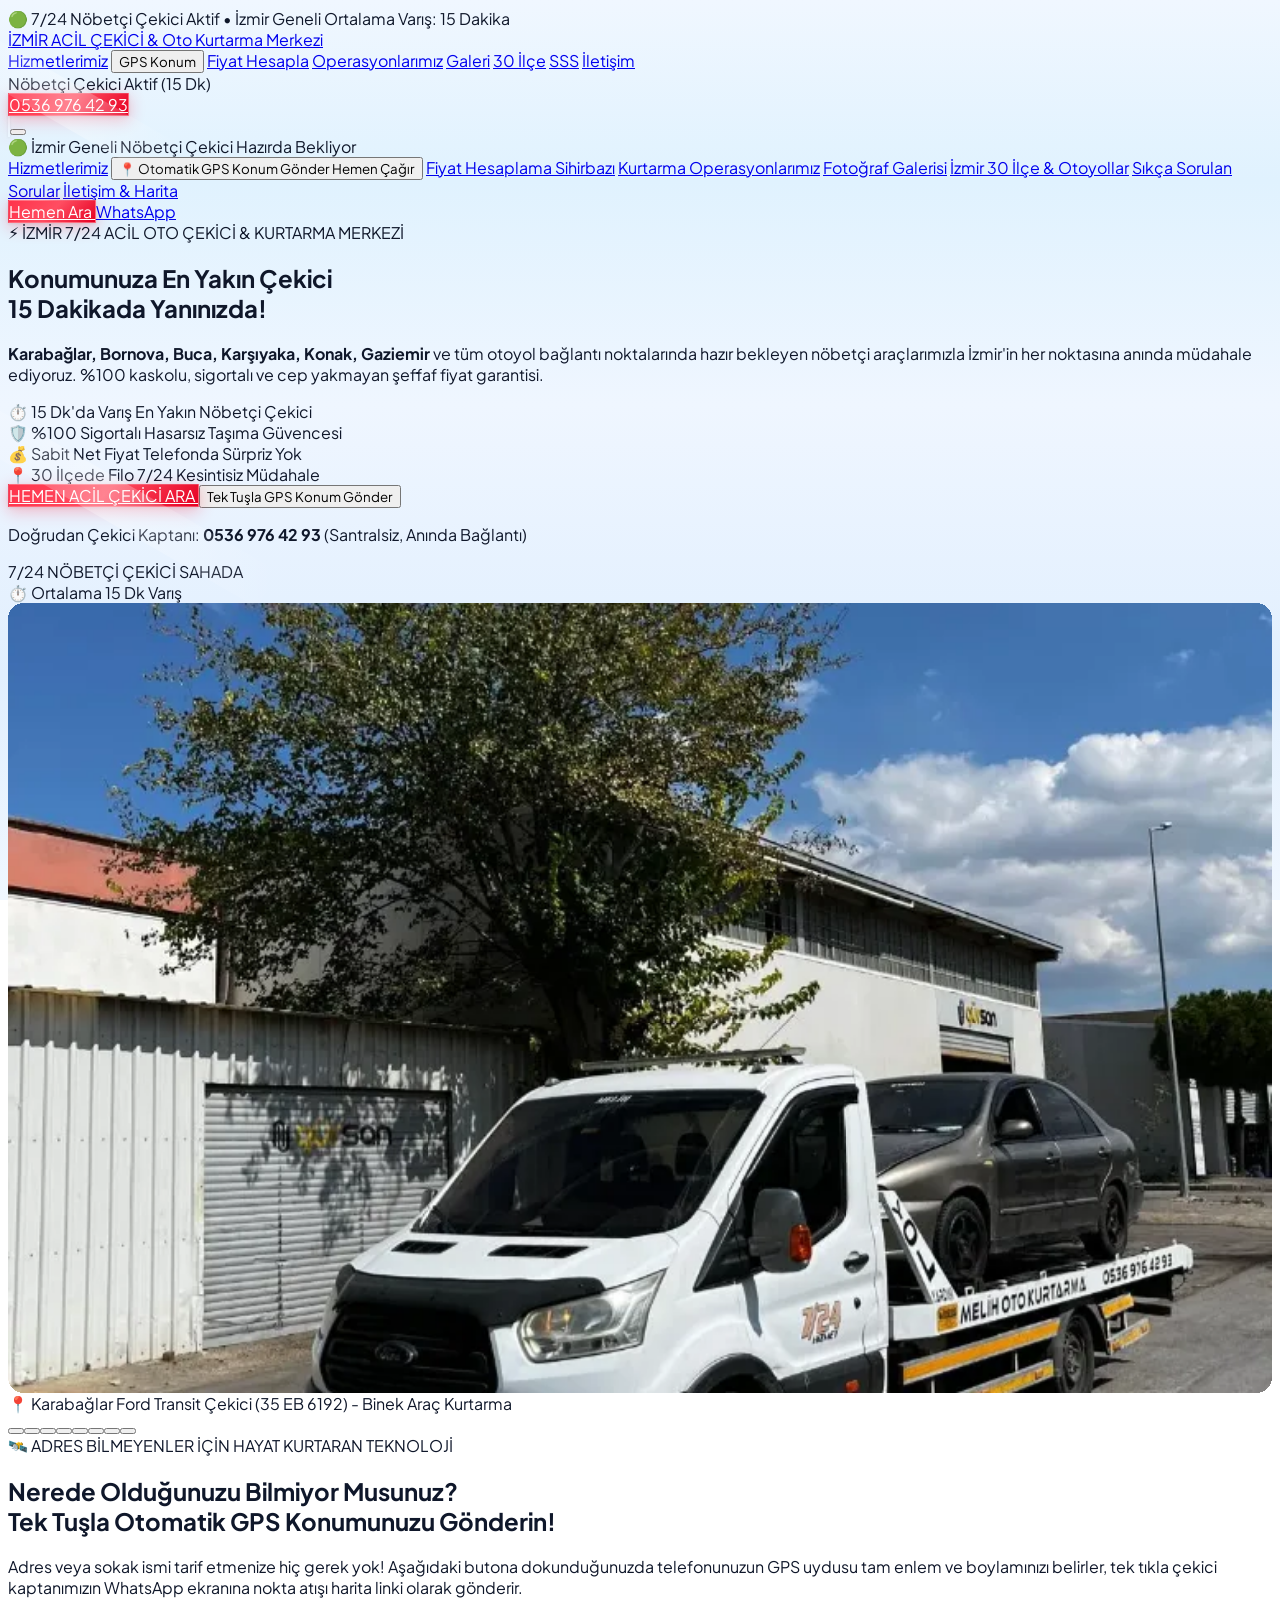
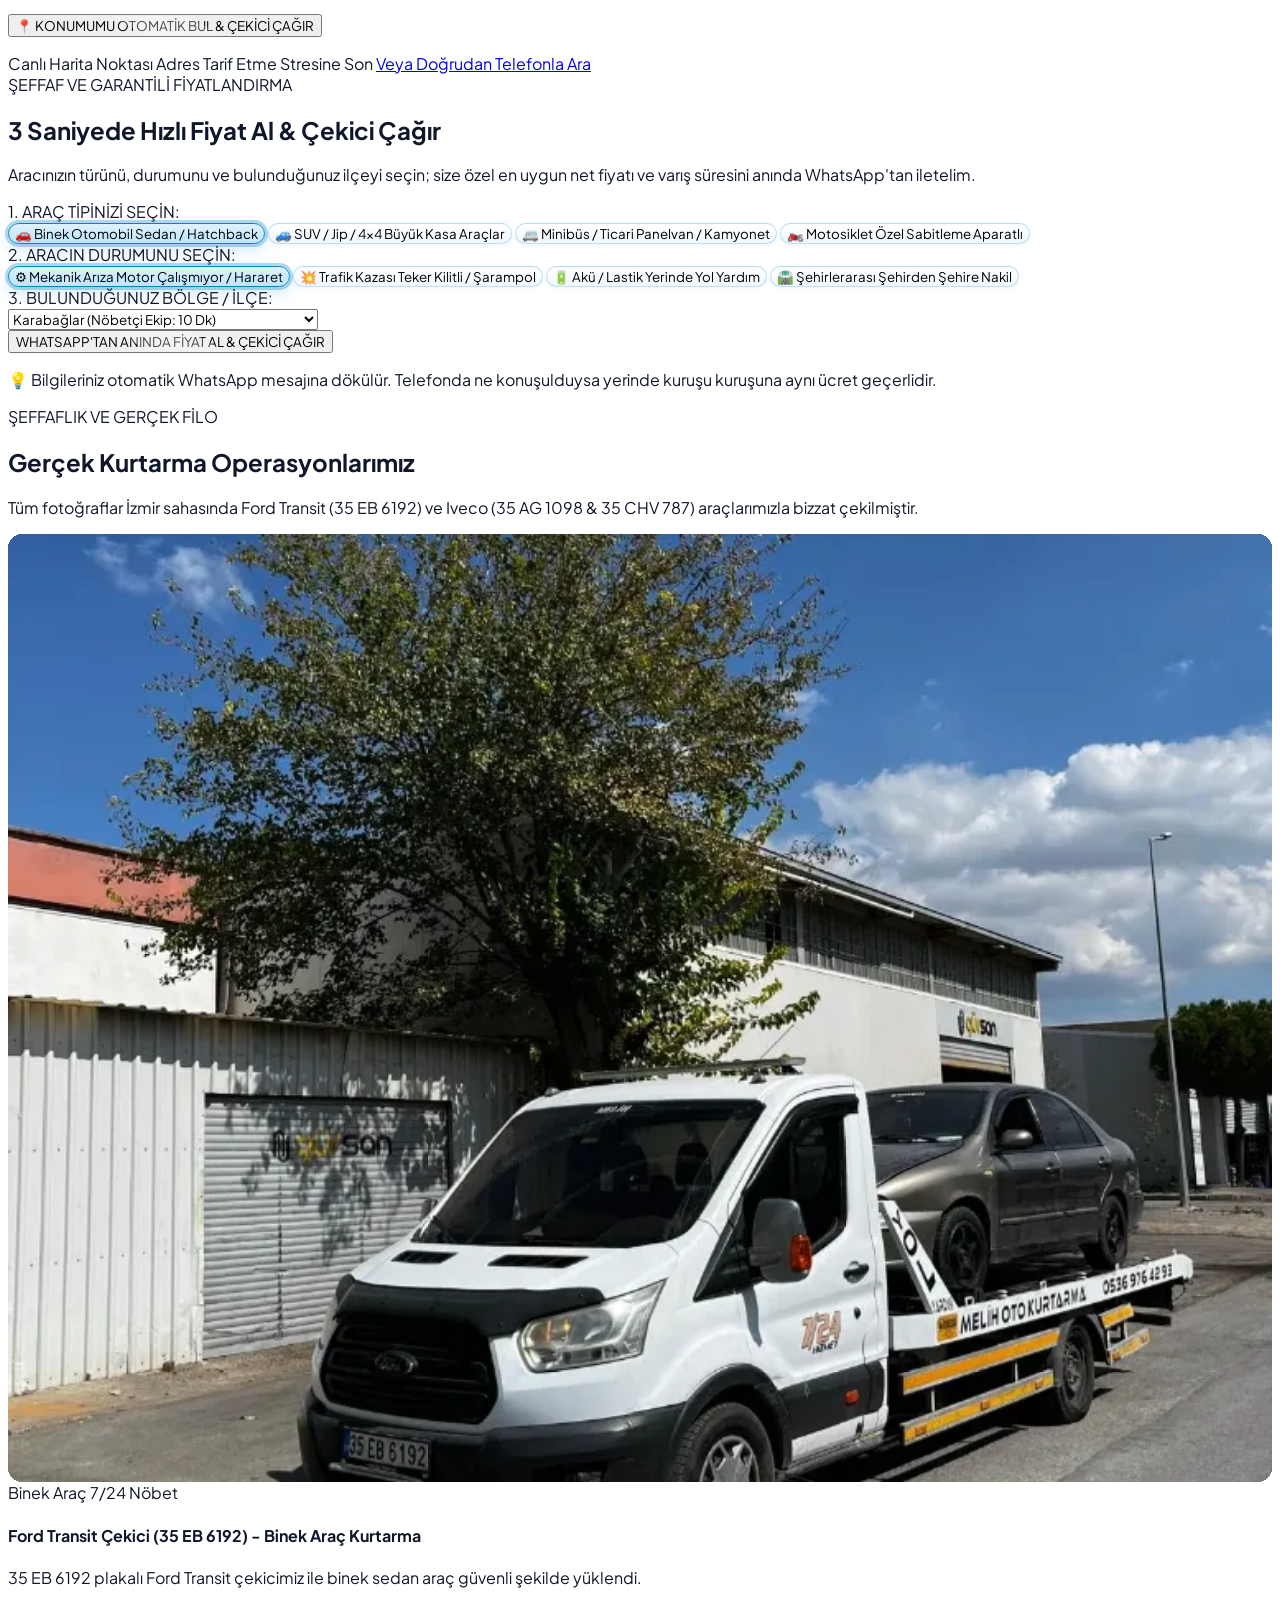
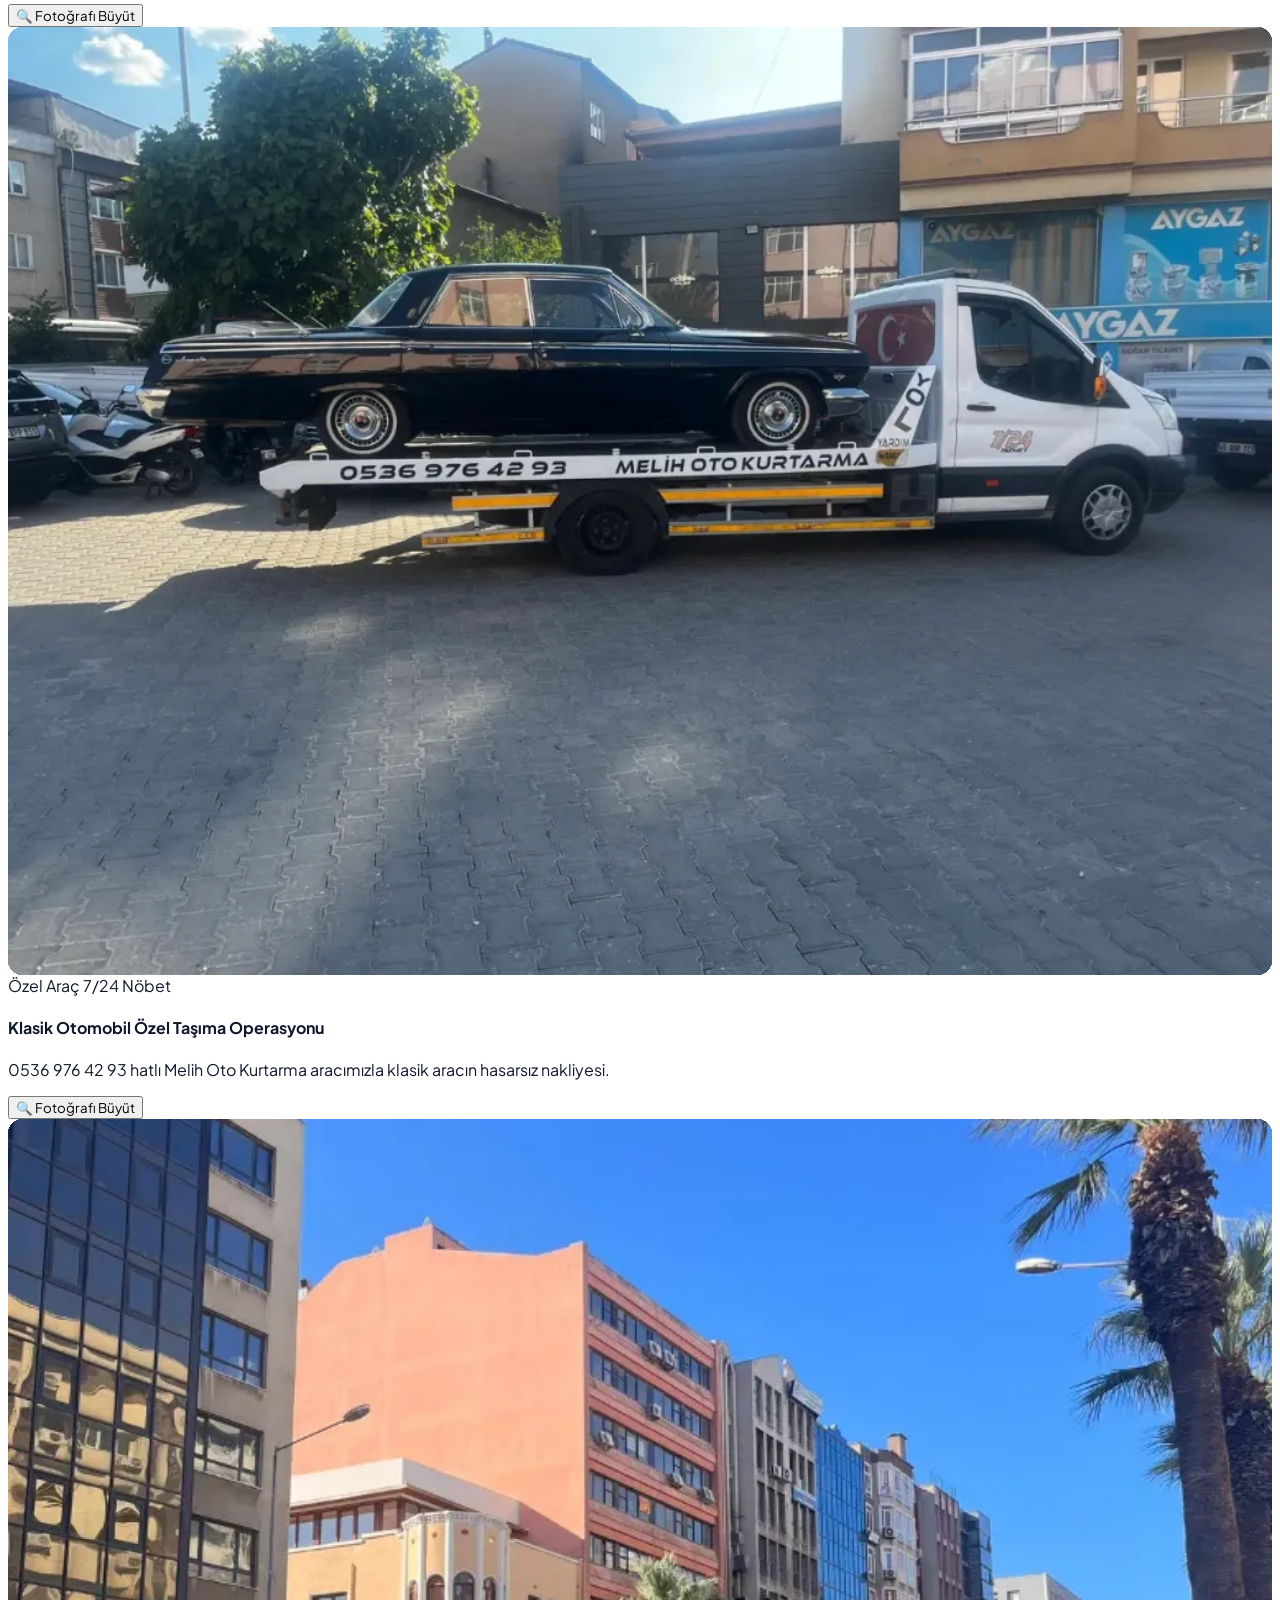
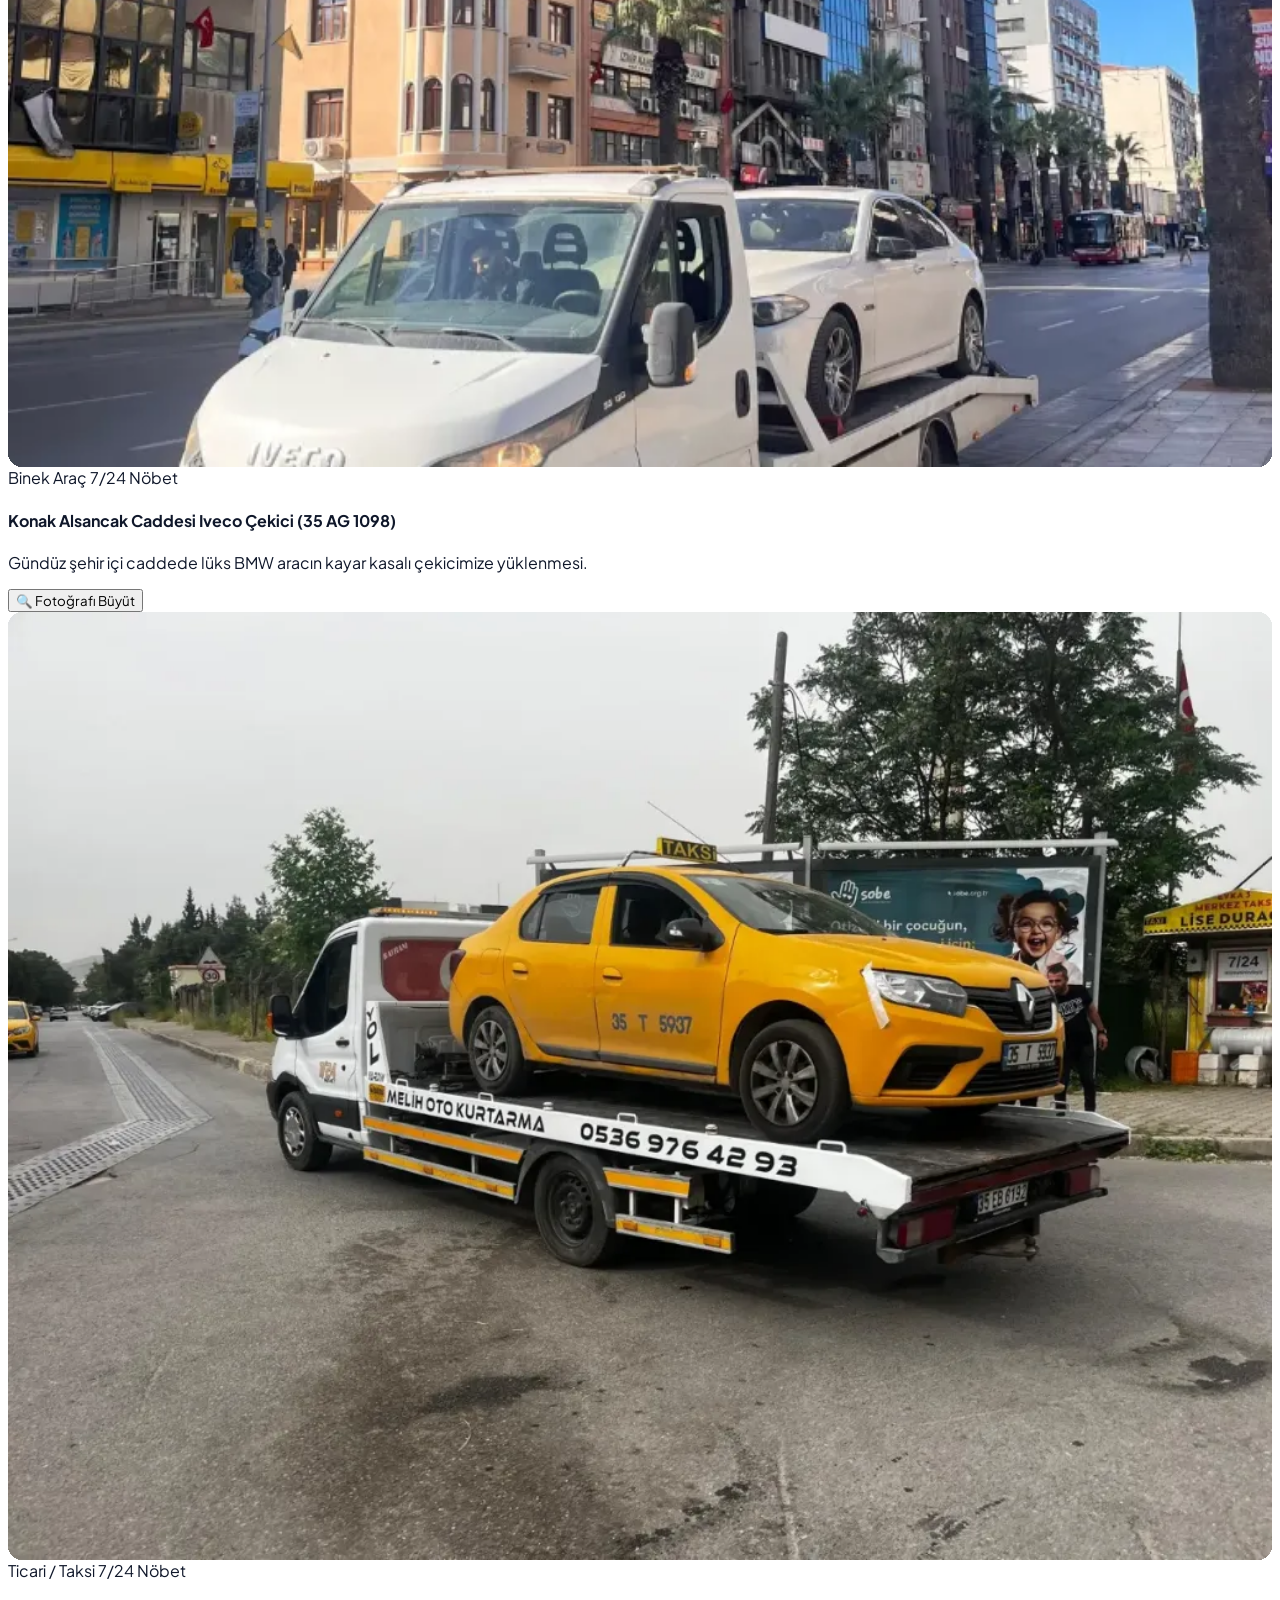
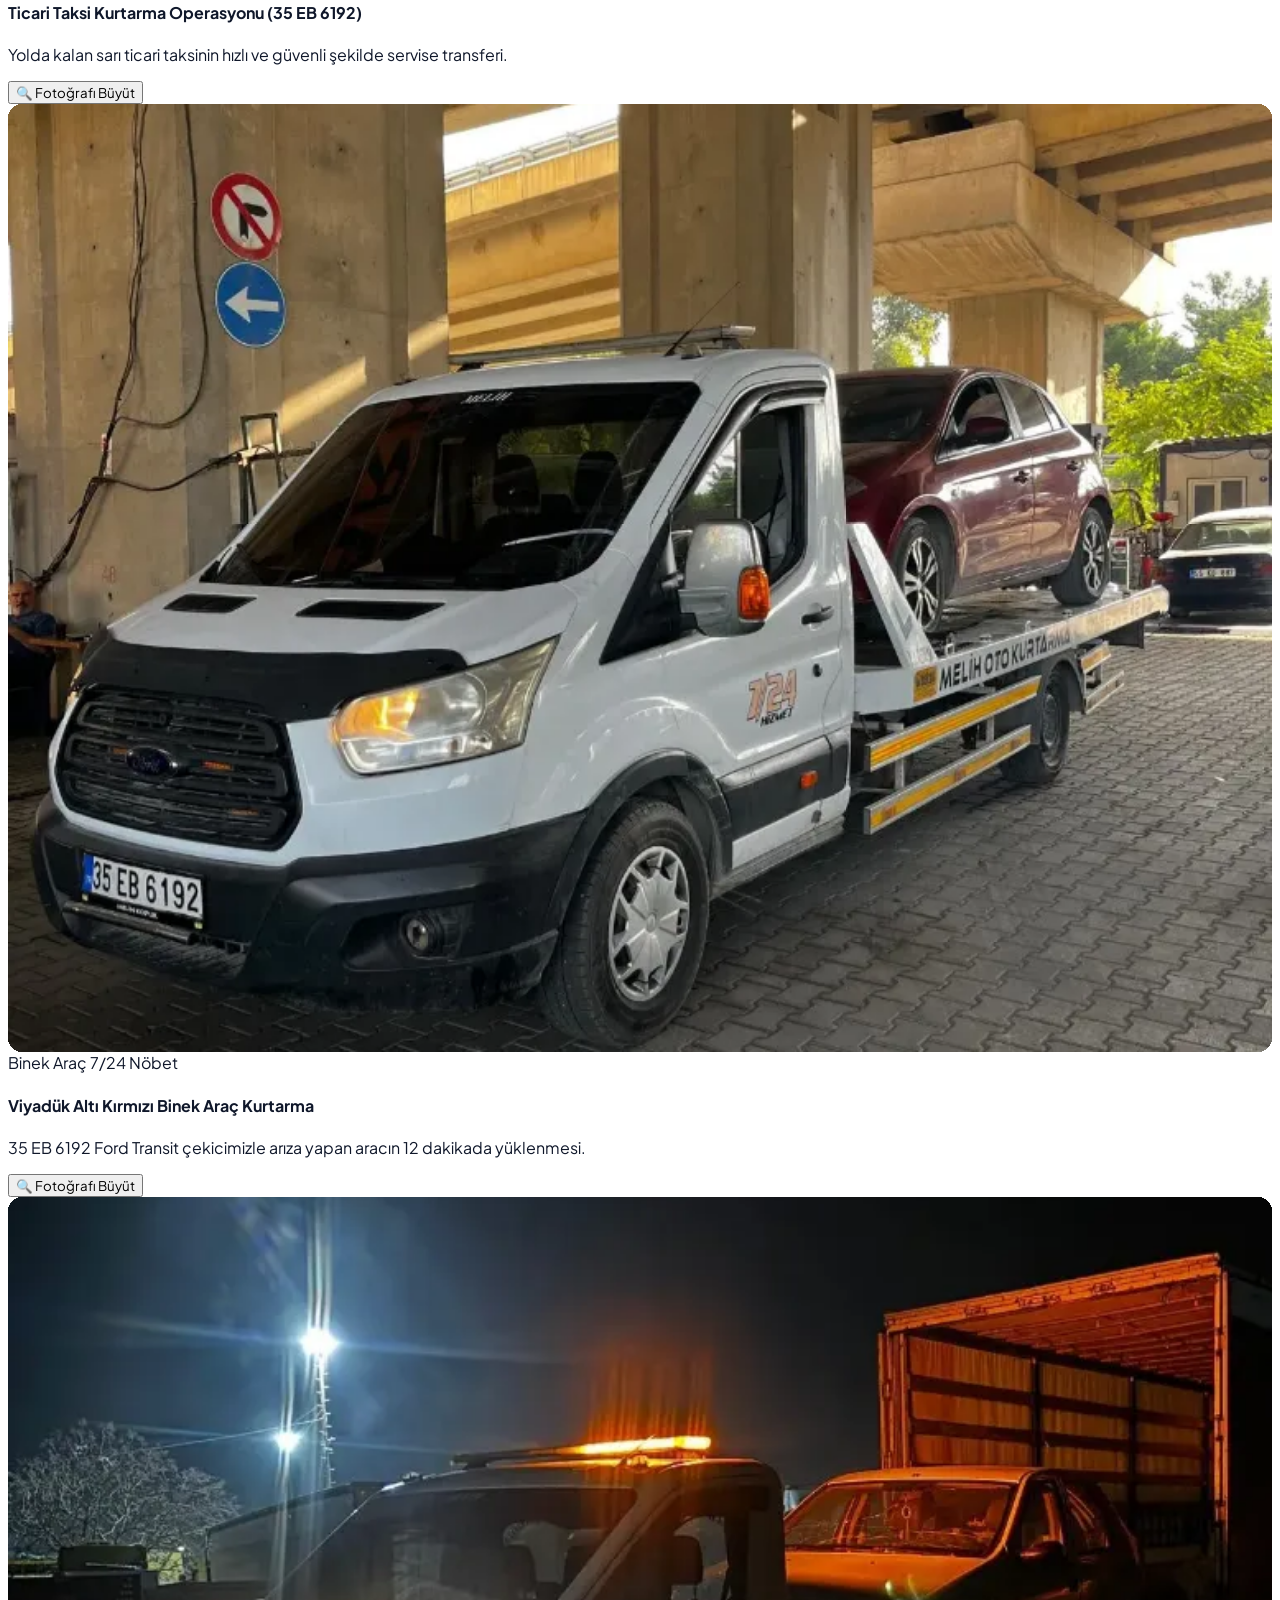
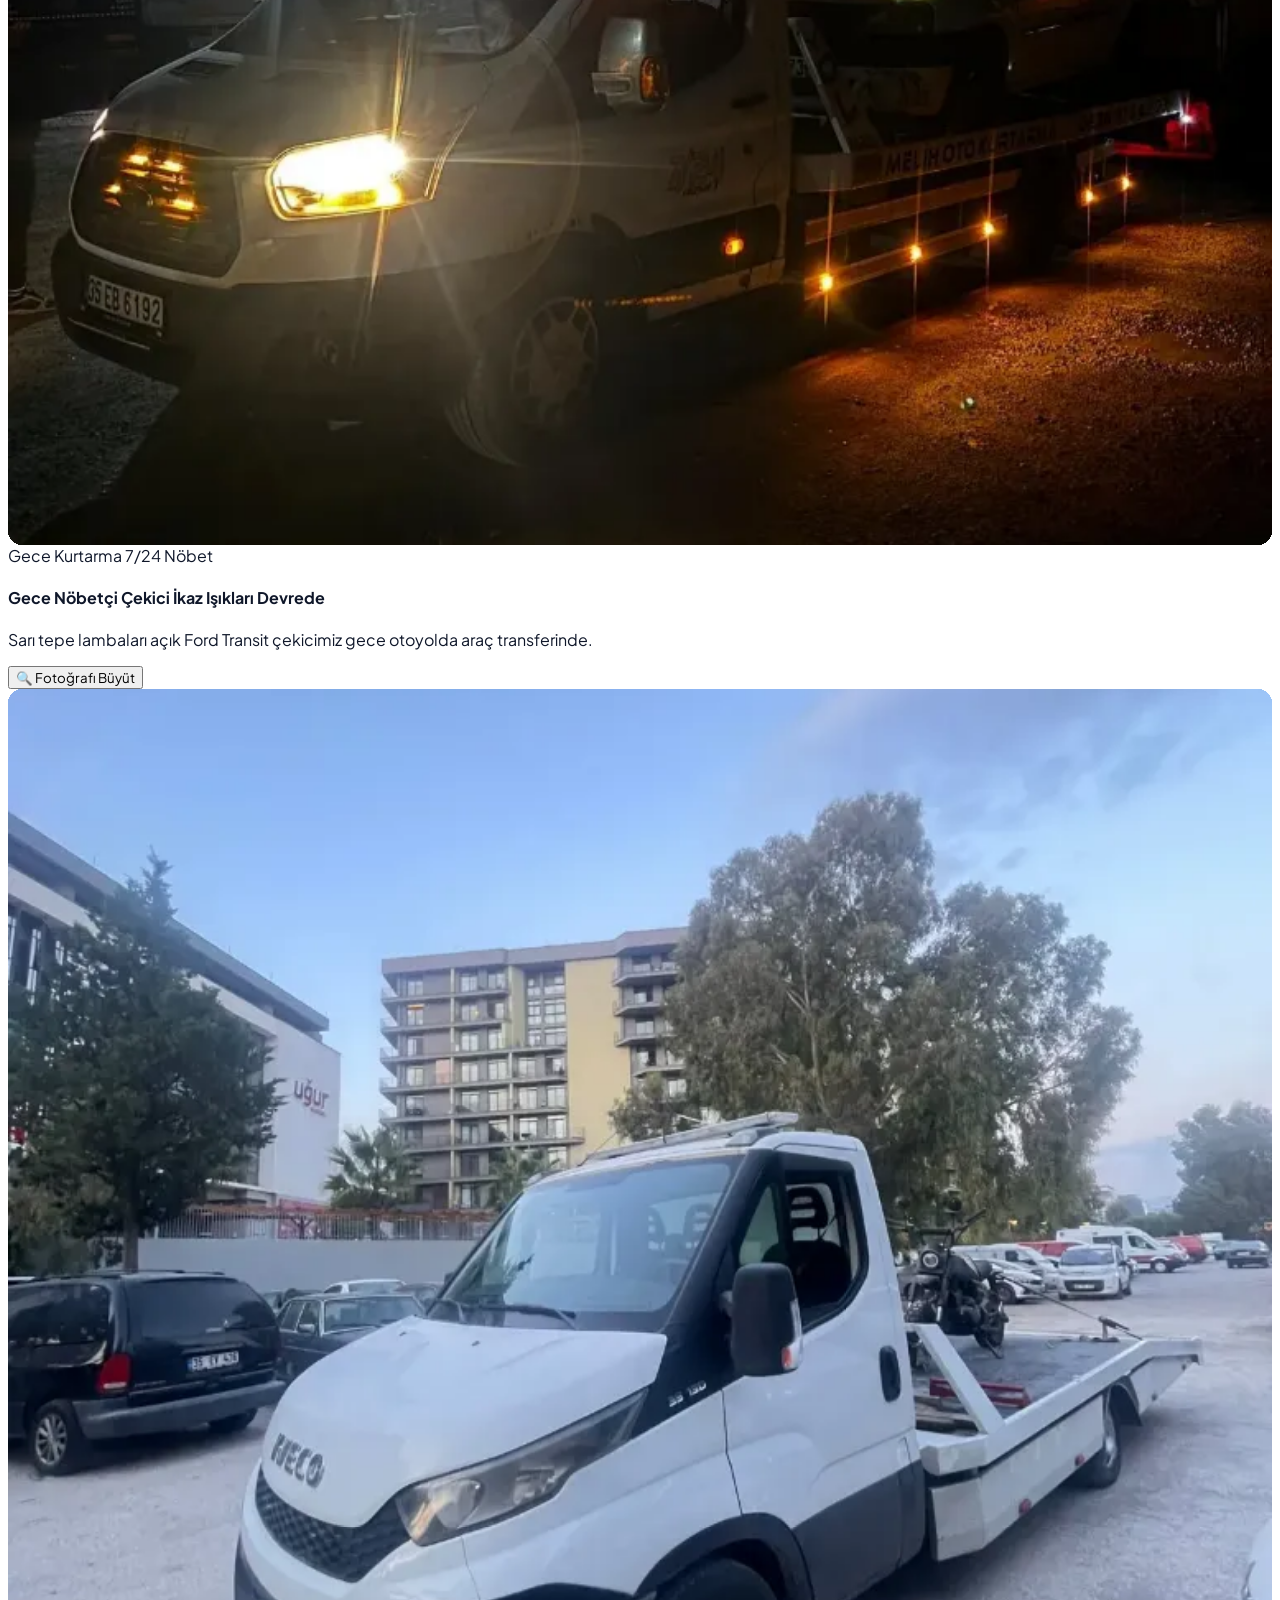
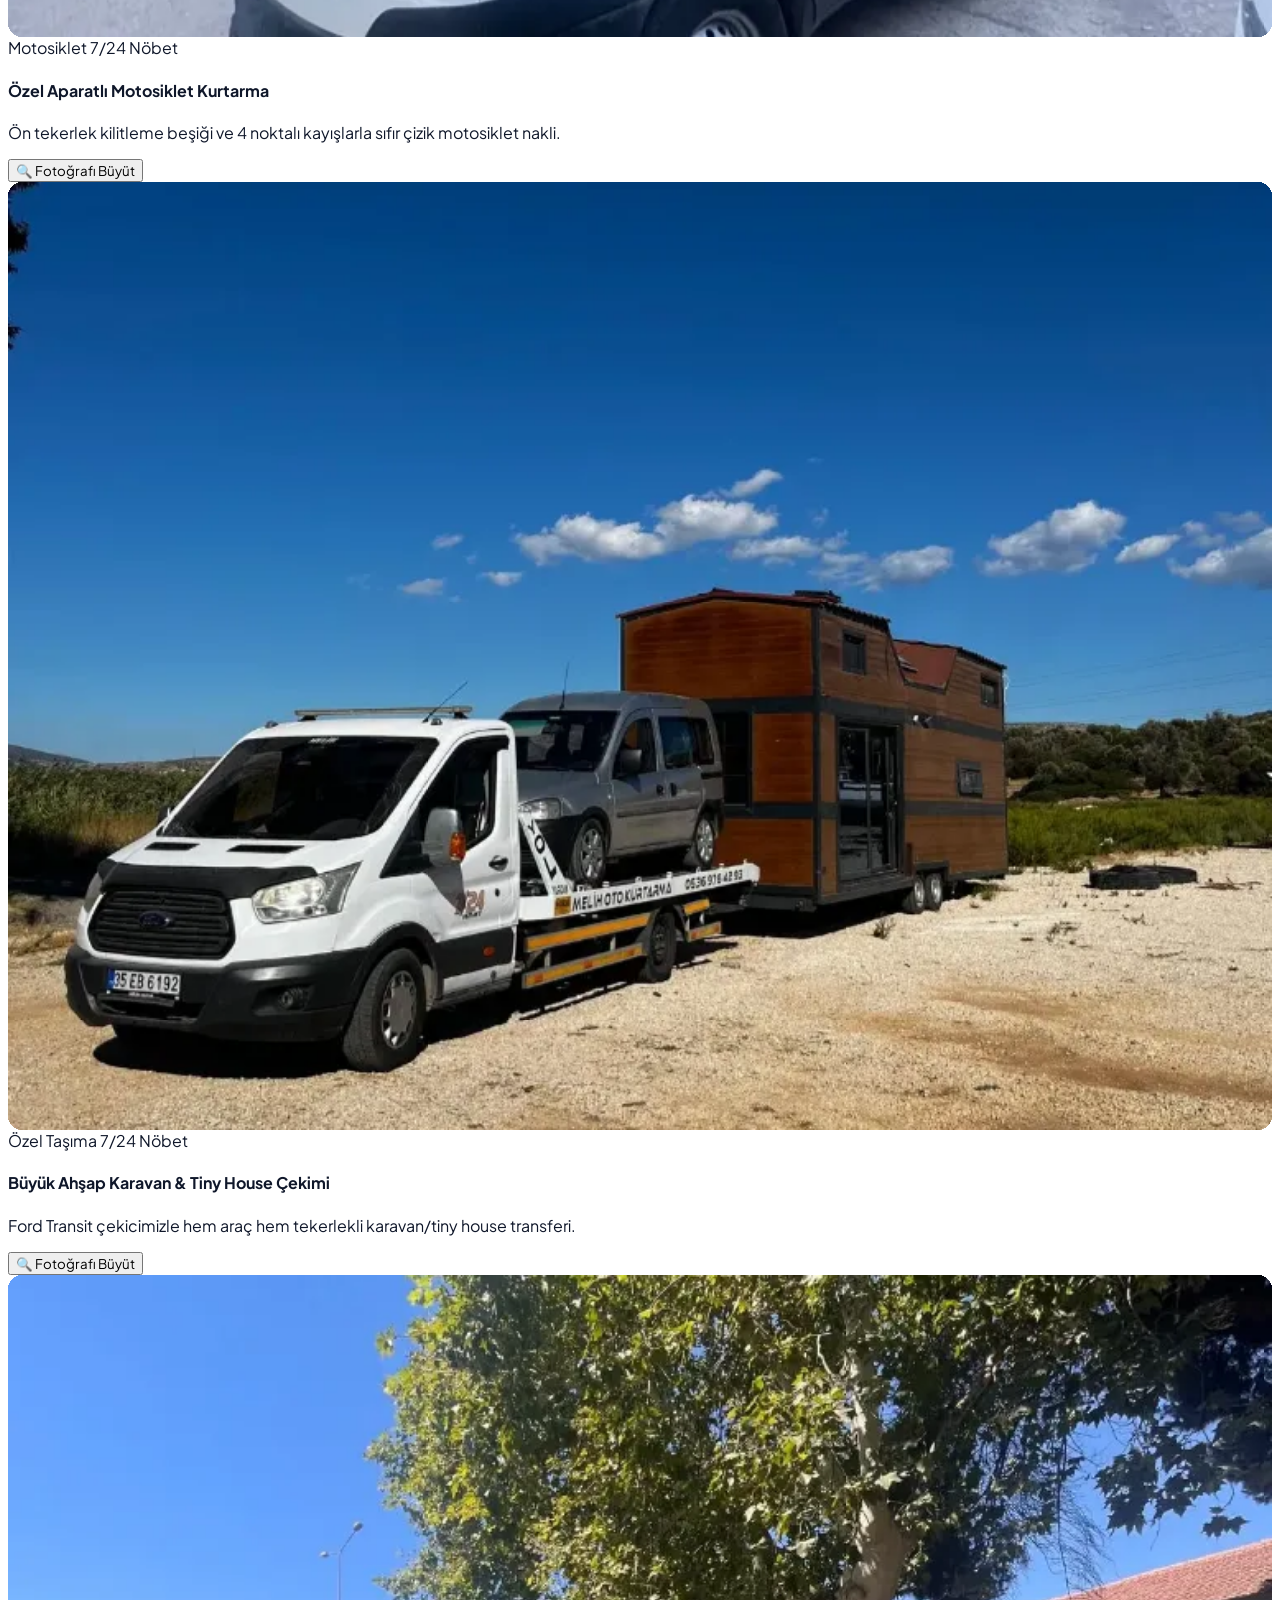
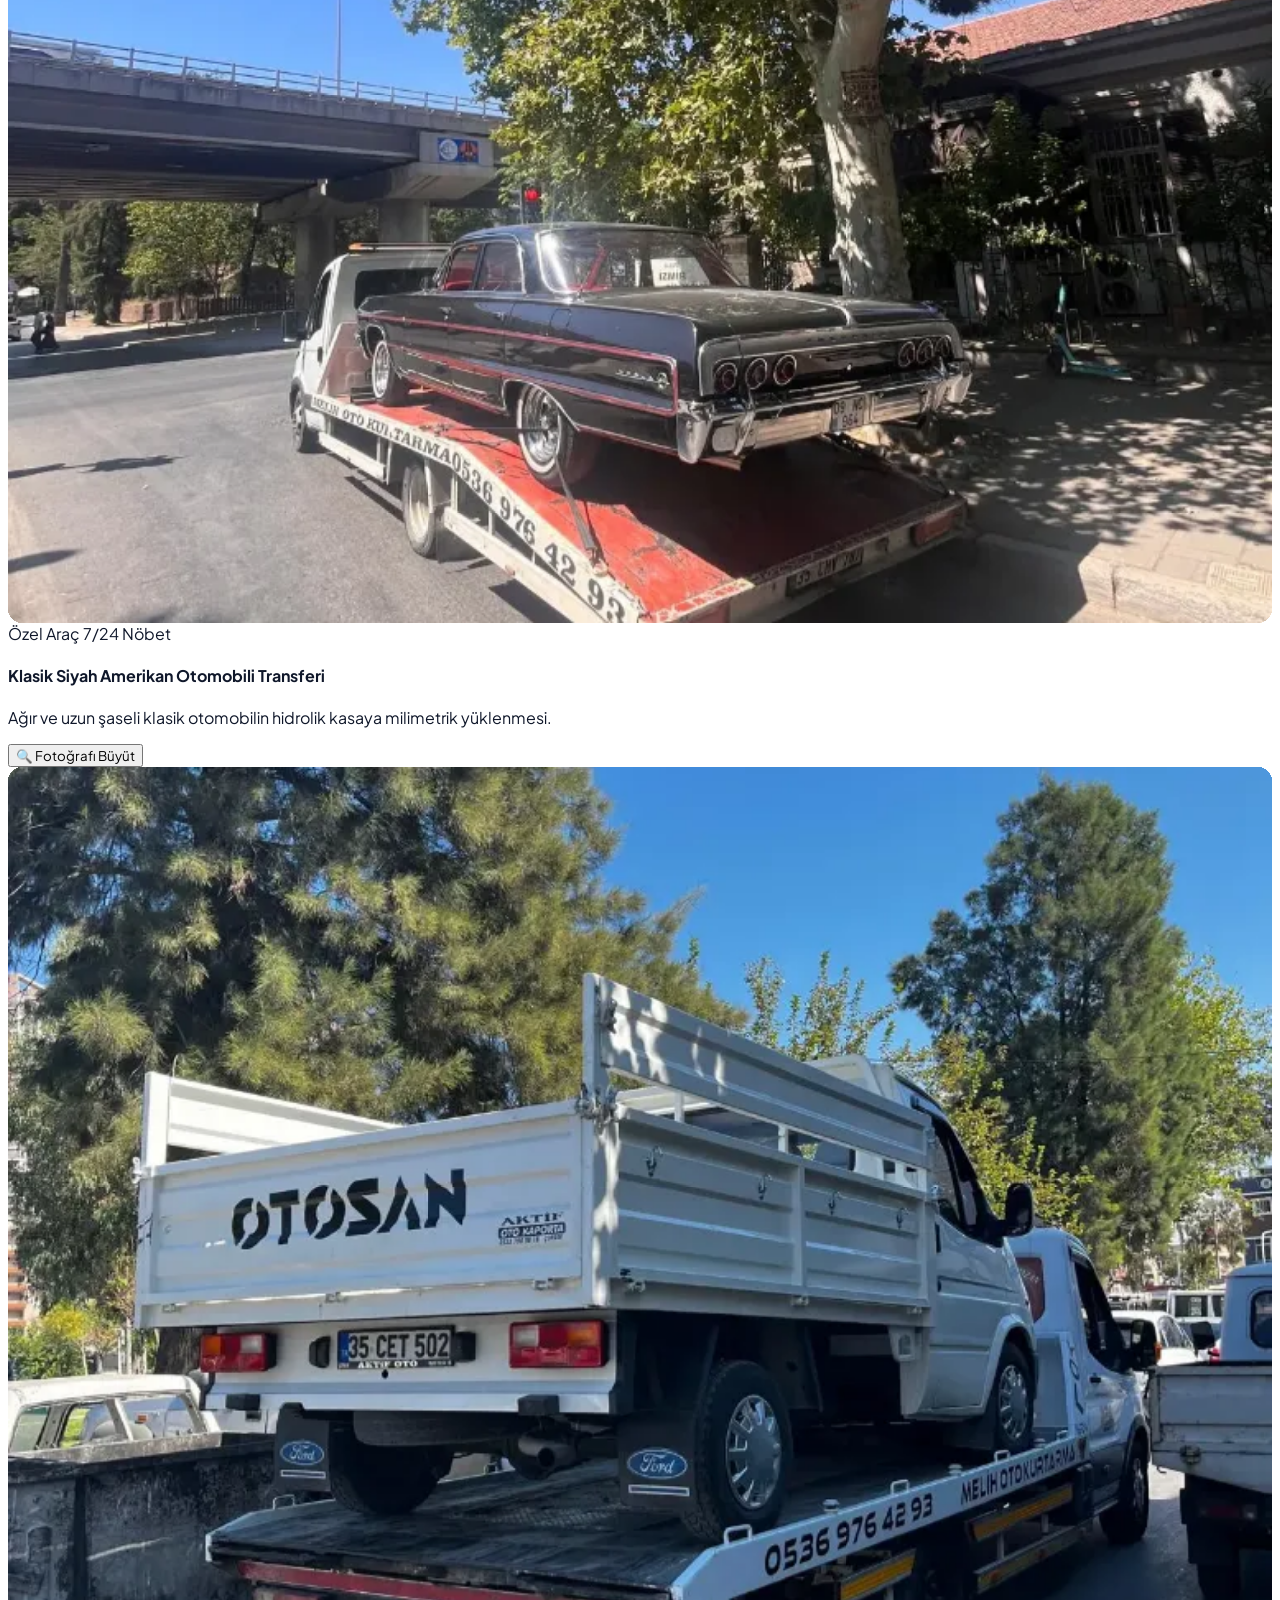
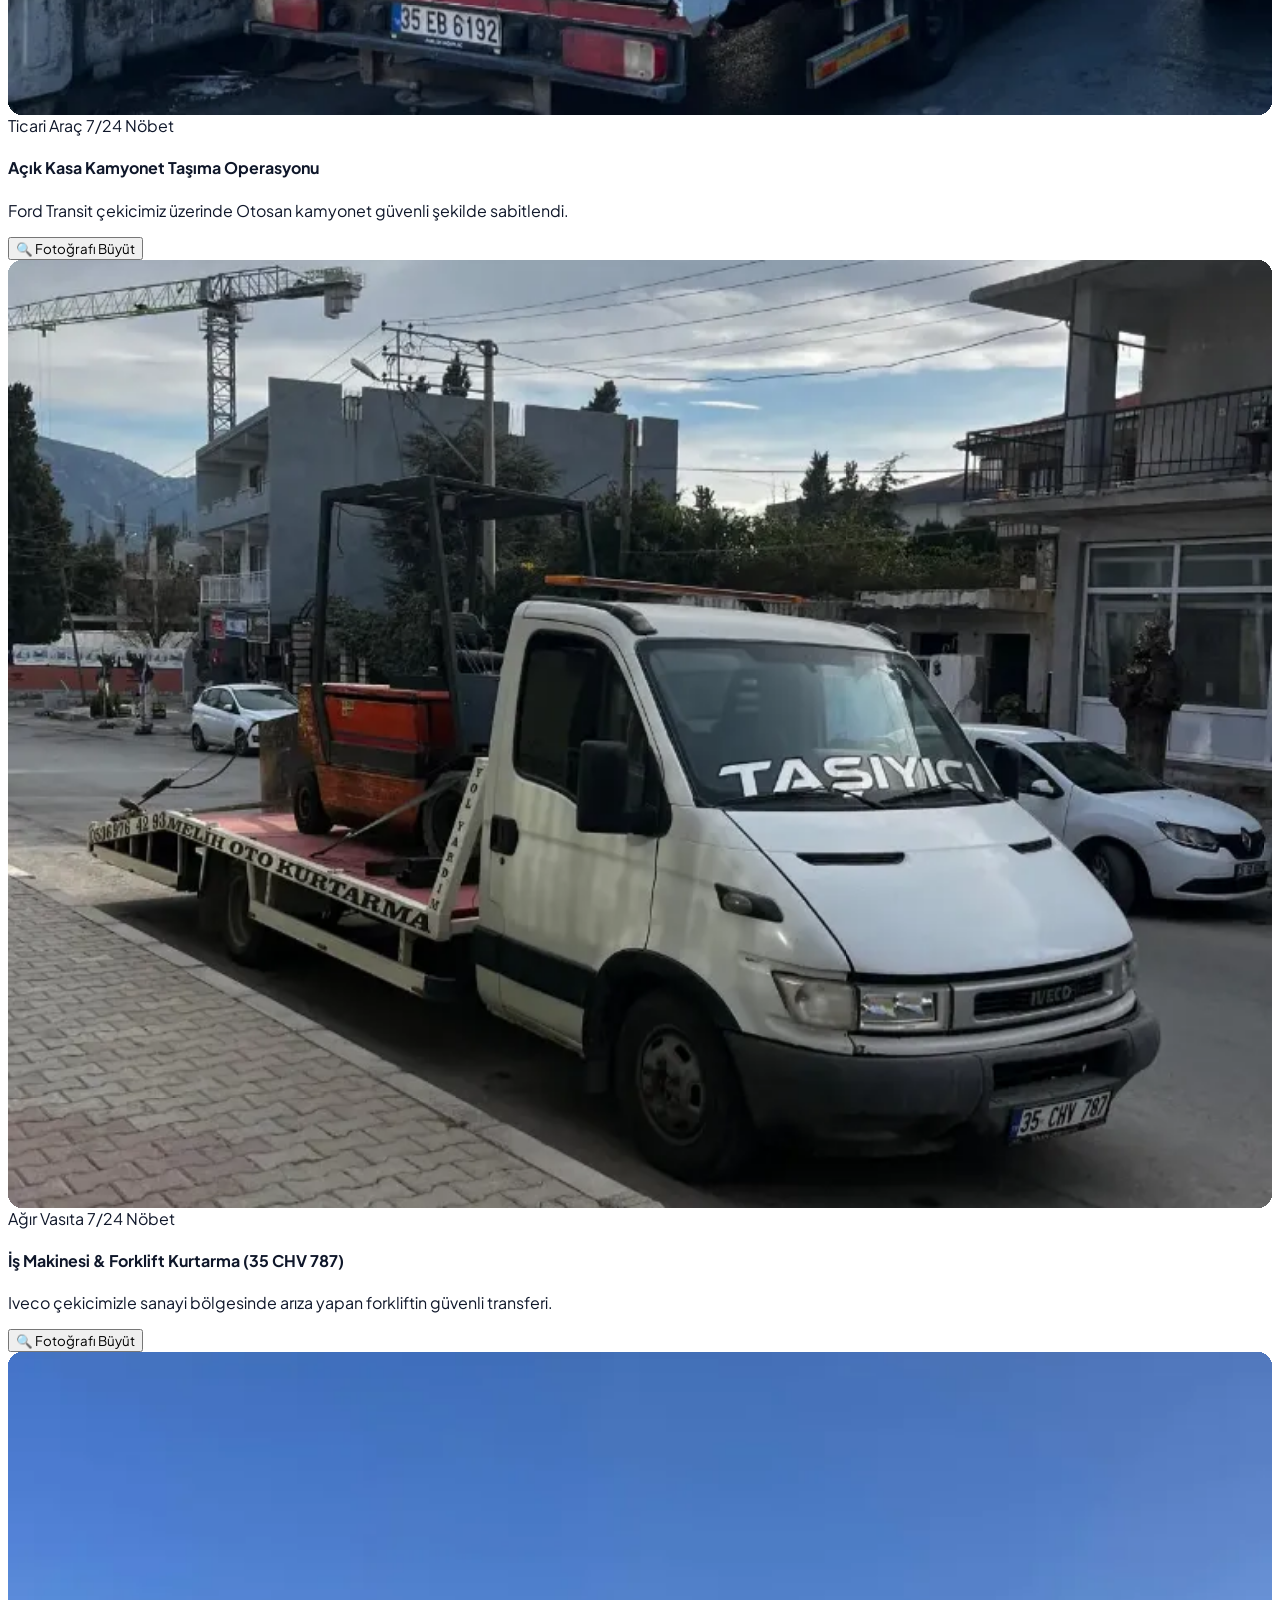
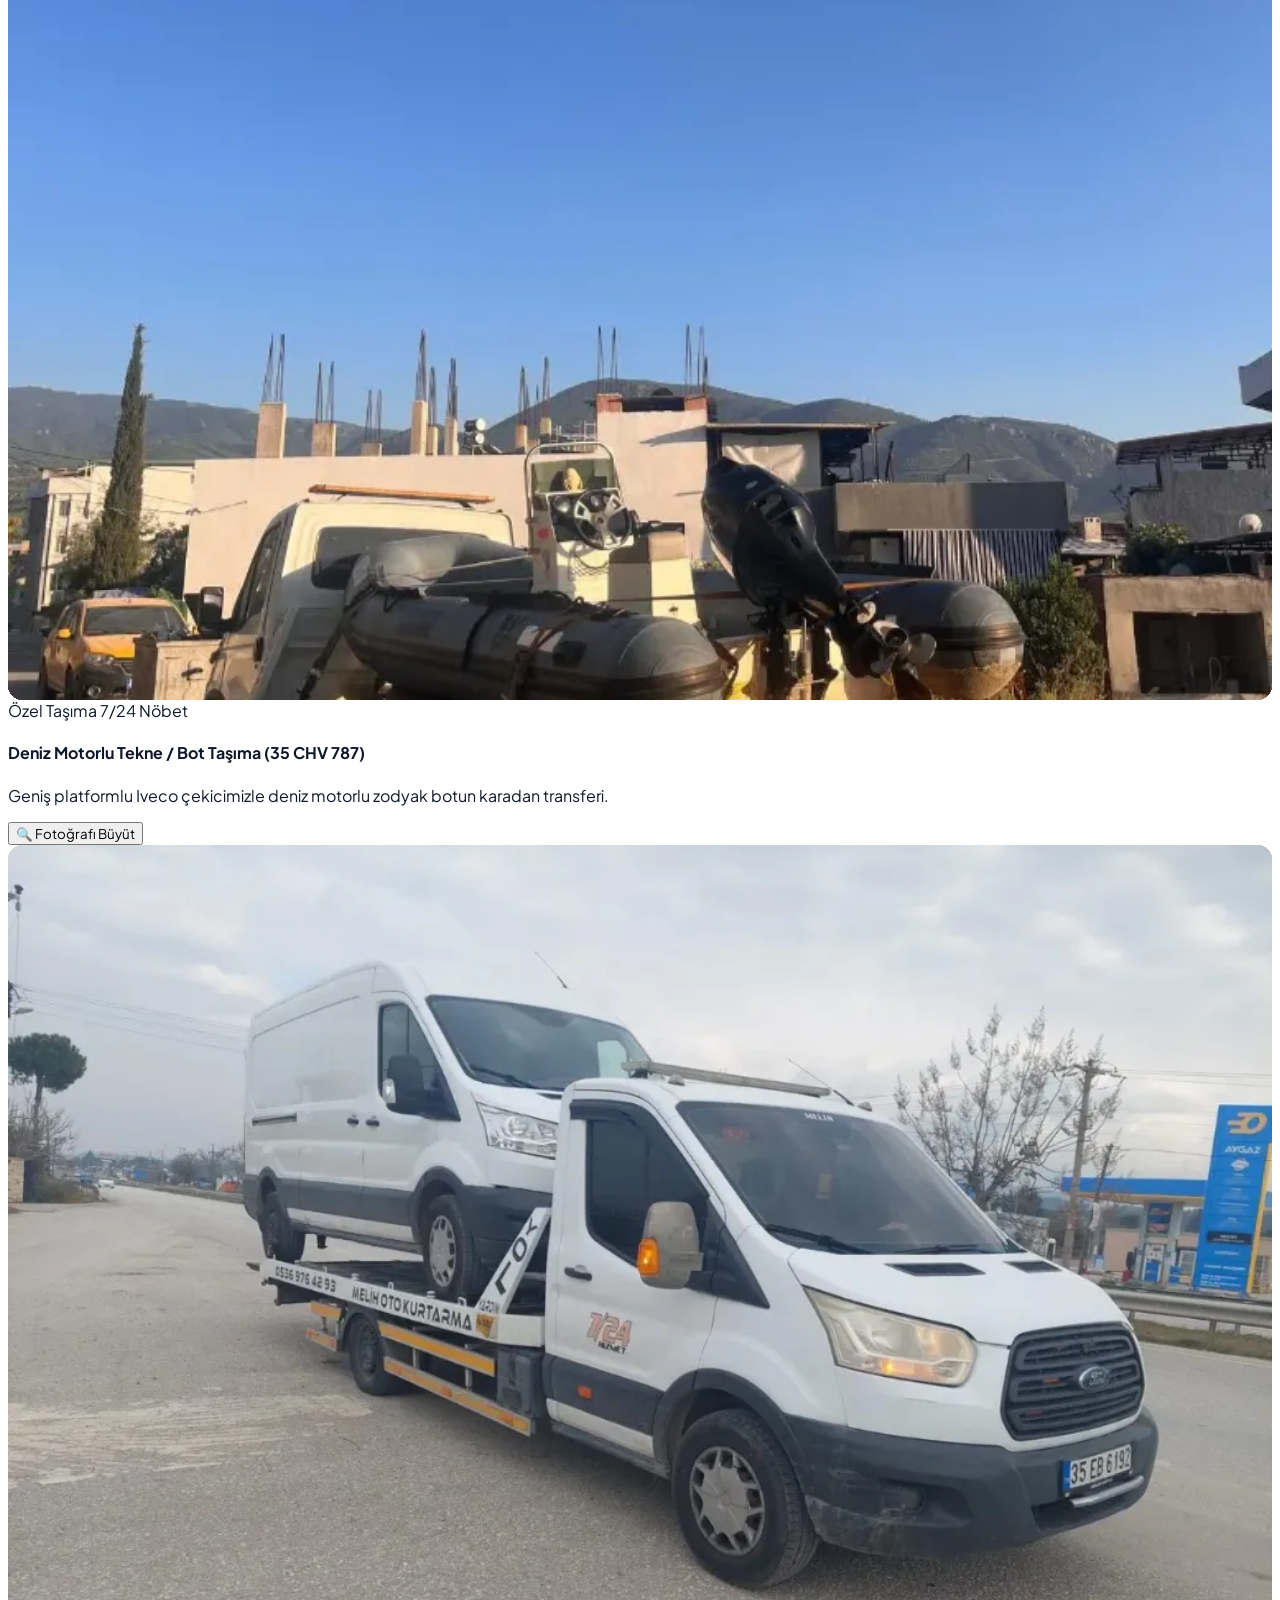
==== index.html @ 28a5f8da "maviş" ====
<!DOCTYPE html>
<html lang="tr" class="scroll-smooth">
<head>
  <meta charset="UTF-8">
  <meta name="viewport" content="width=device-width, initial-scale=1.0">
  
  <!-- Google Ads & SEO 10/10 Kalite Puanı Meta Etiketleri -->
  <title>İzmir Acil Çekici & 7/24 Oto Kurtarma | En Yakın Çekici 15 Dk (0536 976 42 93)</title>
  <meta name="description" content="İzmir Acil Çekici ve 7/24 Oto Kurtarma Merkezi. Karabağlar, Bornova, Buca, Karşıyaka, Konak, Gaziemir ve otoyollarda en yakın çekici 15 dakikada yanınızda. %100 sigortalı, sabit fiyat garantisi. Hemen Ara: 0536 976 42 93">
  <meta name="keywords" content="İzmir Acil Çekici, En Yakın Çekici, İzmir Oto Çekici, İzmir Oto Kurtarma, 7/24 Oto Kurtarıcı, İzmir Yol Yardım, Acil Çekici Numarası, Karabağlar Oto Çekici, Buca Oto Çekici, Bornova Oto Çekici, Karşıyaka Çekici, Konak Çekici, Gaziemir Çekici, Bayraklı Çekici, Çiğli Oto Kurtarma, Çeşme Otoyolu Çekici, Aydın Otoyolu Çekici, 05369764293">
  <meta name="author" content="İzmir Acil Çekici & Oto Kurtarma Merkezi">
  <meta name="robots" content="index, follow">
  <link rel="canonical" href="https://izmiracilcekici.com.tr/">

  <!-- Yerel Google Harita ve Ads Uyumu -->
  <meta name="geo.region" content="TR-35">
  <meta name="geo.placename" content="İzmir">
  <meta name="geo.position" content="38.4237;27.1428">
  <meta name="ICBM" content="38.4237, 27.1428">

  <!-- Open Graph / WhatsApp Paylaşım Önizlemesi -->
  <meta property="og:type" content="website">
  <meta property="og:url" content="https://izmiracilcekici.com.tr/">
  <meta property="og:title" content="İzmir Acil Çekici & 7/24 Oto Kurtarma - 15 Dakikada Yanınızda!">
  <meta property="og:description" content="İzmir genelinde en yakın oto çekici 15 dakikada yanınızda. Hemen ara veya WhatsApp ile GPS konumunu gönder!">
  <meta property="og:image" content="images/media_1794436380045_a55374ae.webp">

  <!-- Hero İlk Görsel Preload -->
  <link rel="preload" as="image" href="images/media_1794436380045_a55374ae.webp" fetchpriority="high">

  <!-- Tailwind CSS CDN -->
  <script src="https://cdn.tailwindcss.com"></script>
  <script>
    tailwind.config = {
      darkMode: 'class',
      theme: {
        extend: {
          colors: {
            brand: {
              blue: '#0284C7',
              navy: '#1D4ED8',
              dark: '#0F172A',
              ice: '#F0F7FF',
              lightGray: '#F8FAFC',
              alertRed: '#EF4444',
              alertRose: '#F43F5E',
              alertOrange: '#EA580C',
              whatsapp: '#10B981',
              whatsappDark: '#059669'
            }
          }
        }
      }
    }
  </script>

  <!-- Google Font: Plus Jakarta Sans -->
  <link rel="preconnect" href="https://fonts.googleapis.com">
  <link rel="preconnect" href="https://fonts.gstatic.com" crossorigin>
  <link href="https://fonts.googleapis.com/css2?family=Plus+Jakarta+Sans:wght@400;500;600;700;800;900&display=swap" rel="stylesheet">

  <!-- Lucide Icons CDN -->
  <script src="https://unpkg.com/lucide@latest"></script>

  <!-- Özel Stil Dosyası -->
  <link rel="stylesheet" href="style.css">

  <!-- Schema.org JSON-LD Yapısal Veri (Google Ads & SEO 10/10 Zengin Sonuçlar) -->
  <script type="application/ld+json">
  {
    "@context": "https://schema.org",
    "@type": ["EmergencyService", "AutoRepair"],
    "name": "İzmir Acil Çekici & Oto Kurtarma Merkezi",
    "alternateName": [
      "İzmir Acil Çekici",
      "İzmir Oto Çekici",
      "İzmir Oto Kurtarma",
      "7/24 Oto Kurtarıcı İzmir",
      "İzmir En Yakın Çekici",
      "İzmir Yol Yardım"
    ],
    "image": "https://izmiracilcekici.com.tr/images/media_1794436380045_a55374ae.webp",
    "telephone": "+905369764293",
    "url": "https://izmiracilcekici.com.tr/",
    "hasMap": "https://www.google.com/maps?q=38.4237,27.1428",
    "priceRange": "₺₺",
    "aggregateRating": {
      "@type": "AggregateRating",
      "ratingValue": "4.9",
      "reviewCount": "284",
      "bestRating": "5",
      "worstRating": "1"
    },
    "address": {
      "@type": "PostalAddress",
      "addressLocality": "İzmir",
      "addressRegion": "İzmir",
      "addressCountry": "TR"
    },
    "geo": {
      "@type": "GeoCoordinates",
      "latitude": 38.4237,
      "longitude": 27.1428
    },
    "areaServed": [
      "Karabağlar", "Buca", "Bornova", "Karşıyaka", "Konak", "Gaziemir", 
      "Bayraklı", "Çiğli", "Menemen", "Torbalı", "Kemalpaşa", "Menderes", 
      "Seferihisar", "Urla", "Çeşme", "Aliağa", "Dikili", "Bergama", 
      "Foça", "Tire", "Ödemiş", "Balçova", "Narlıdere", "Güzelbahçe",
      "Çeşme Otoyolu", "Aydın Otoyolu", "Kuzey Ege Otoyolu"
    ],
    "openingHoursSpecification": {
      "@type": "OpeningHoursSpecification",
      "dayOfWeek": ["Monday", "Tuesday", "Wednesday", "Thursday", "Friday", "Saturday", "Sunday"],
      "opens": "00:00",
      "closes": "23:59"
    }
  }
  </script>

  <!-- Google Ads & Analytics Preconnect Hızlandırması -->
  <link rel="dns-prefetch" href="https://www.googletagmanager.com">
  <link rel="dns-prefetch" href="https://www.google-analytics.com">
  <link rel="dns-prefetch" href="https://wa.me">
  <link rel="dns-prefetch" href="https://api.whatsapp.com">

  <!-- Google Ads & Analytics (gtag.js) - Reklam Dönüşüm ve Kalite Puanı Motoru -->
  <script async src="https://www.googletagmanager.com/gtag/js?id=AW-CONVERSION_ID"></script>
  <script>
    window.dataLayer = window.dataLayer || [];
    function gtag(){dataLayer.push(arguments);}
    gtag('js', new Date());
    gtag('config', 'AW-CONVERSION_ID');
  </script>
</head>
<body class="bg-white text-slate-900 antialiased selection:bg-sky-500 selection:text-white">

  <!-- =========================================================================
       1. ÜST HEADER (STICKY - AYDINLIK, FERAH & DÜZGÜN HİZALANMIŞ)
       ========================================================================= -->
  <header class="sticky top-0 z-50 bg-white/95 backdrop-blur-md border-b border-slate-200 shadow-sm">
    <!-- Kurumsal Acil Durum Tepe Bildirim Bandı -->
    <div class="bg-gradient-to-r from-sky-600 to-blue-700 text-white px-4 py-1.5 sm:py-2 text-xs font-semibold text-center tracking-wide flex items-center justify-center gap-2 border-b border-sky-800/20">
      <span class="w-2 h-2 rounded-full bg-emerald-400 animate-live-dot"></span>
      <span>🟢 7/24 Nöbetçi Çekici Aktif • İzmir Geneli Ortalama Varış: 15 Dakika</span>
    </div>

    <div class="max-w-7xl mx-auto px-4 sm:px-6 lg:px-8">
      <div class="flex items-center justify-between h-20">
        
        <!-- Logo -->
        <a href="index.html" class="flex items-center gap-3.5 group">
          <div class="w-12 h-12 rounded-2xl bg-gradient-to-br from-sky-500 to-blue-700 text-white flex items-center justify-center shadow-md shadow-sky-500/20 group-hover:scale-105 transition-transform flex-shrink-0">
            <i data-lucide="truck" class="w-7 h-7 text-white"></i>
          </div>
          <div class="flex flex-col justify-center pt-1.5">
            <span class="text-lg sm:text-xl font-black text-slate-900 tracking-tight block leading-snug">
              İZMİR ACİL ÇEKİCİ
            </span>
            <span class="text-[11px] font-bold text-sky-700 tracking-wider uppercase block">
              & Oto Kurtarma Merkezi
            </span>
          </div>
        </a>

        <!-- Masaüstü Navigasyon Menüsü -->
        <nav class="hidden lg:flex items-center gap-6">
          <a href="#hizmetler" class="text-sm font-semibold text-slate-700 hover:text-sky-600 transition-colors">Hizmetlerimiz</a>
          <button type="button" onclick="sendLocationToWhatsApp(this)" class="text-sm font-bold text-sky-600 hover:text-sky-700 transition-colors flex items-center gap-1.5 bg-sky-50 px-3.5 py-1.5 rounded-full border border-sky-100 hover:bg-sky-100/80 cursor-pointer shadow-sm active:scale-95">
            <i data-lucide="map-pin" class="w-4 h-4 text-sky-600"></i>
            <span>GPS Konum</span>
          </button>
          <a href="#fiyat-hesapla" class="text-sm font-semibold text-slate-700 hover:text-sky-600 transition-colors">Fiyat Hesapla</a>
          <a href="#operasyonlar" class="text-sm font-semibold text-slate-700 hover:text-sky-600 transition-colors">Operasyonlarımız</a>
          <a href="#galeri" class="text-sm font-semibold text-slate-700 hover:text-sky-600 transition-colors">Galeri</a>
          <a href="#bolgeler" class="text-sm font-semibold text-slate-700 hover:text-sky-600 transition-colors">30 İlçe</a>
          <a href="#sss" class="text-sm font-semibold text-slate-700 hover:text-sky-600 transition-colors">SSS</a>
          <a href="iletisim.html" class="text-sm font-semibold text-slate-700 hover:text-sky-600 transition-colors">İletişim</a>
        </nav>

        <!-- Sağ Hızlı Çağrı & Canlı Durum Rozeti -->
        <div class="hidden sm:flex items-center gap-3">
          <div class="hidden xl:flex items-center gap-2 bg-emerald-50 border border-emerald-200 px-3 py-1.5 rounded-full text-xs font-bold text-emerald-700">
            <span class="w-2.5 h-2.5 rounded-full bg-emerald-500 animate-live-dot"></span>
            <span>Nöbetçi Çekici Aktif (15 Dk)</span>
          </div>

          <!-- Canlı Açık Kırmızı Hızlı Ara Butonu (Aciliyet Hissi Veren, Sırıtmayan Parlak Kırmızı) -->
          <a href="tel:+905369764293" class="btn-urgent-call btn-shimmer flex items-center gap-2 font-black px-5 py-2.5 rounded-xl text-sm shadow-md animate-call-urgent">
            <i data-lucide="phone-call" class="w-4 h-4"></i>
            <span>0536 976 42 93</span>
          </a>
        </div>

        <!-- Mobil Menü Butonu -->
        <div class="flex items-center gap-2 lg:hidden">
          <a href="tel:+905369764293" class="btn-urgent-call p-2.5 rounded-xl shadow-md sm:hidden animate-call-urgent">
            <i data-lucide="phone" class="w-5 h-5"></i>
          </a>
          <button id="mobileMenuToggle" class="p-2.5 text-slate-700 hover:text-slate-900 bg-slate-100 rounded-xl" aria-label="Menü">
            <i data-lucide="menu" class="w-6 h-6"></i>
          </button>
        </div>

      </div>
    </div>

    <!-- Mobil Açılır Menü -->
    <div id="mobileMenu" class="hidden lg:hidden bg-white border-b border-slate-200 px-4 pt-3 pb-6 space-y-3 shadow-lg">
      <div class="flex items-center gap-2 bg-emerald-50 border border-emerald-200 p-2.5 rounded-xl text-xs font-bold text-emerald-800 mb-2">
        <span class="w-2.5 h-2.5 rounded-full bg-emerald-500 animate-live-dot"></span>
        <span>🟢 İzmir Geneli Nöbetçi Çekici Hazırda Bekliyor</span>
      </div>
      <a href="#hizmetler" class="mobile-nav-link block py-2 text-base font-semibold text-slate-800 hover:text-sky-600 border-b border-slate-100">Hizmetlerimiz</a>
      <button type="button" onclick="sendLocationToWhatsApp(this)" class="w-full text-left py-2.5 text-base font-bold text-sky-600 border-b border-slate-100 flex items-center justify-between cursor-pointer active:scale-98">
        <span>📍 Otomatik GPS Konum Gönder</span>
        <span class="text-xs bg-sky-100 text-sky-700 px-2.5 py-1 rounded-full font-bold">Hemen Çağır</span>
      </button>
      <a href="#fiyat-hesapla" class="mobile-nav-link block py-2 text-base font-semibold text-slate-800 hover:text-sky-600 border-b border-slate-100">Fiyat Hesaplama Sihirbazı</a>
      <a href="#operasyonlar" class="mobile-nav-link block py-2 text-base font-semibold text-slate-800 hover:text-sky-600 border-b border-slate-100">Kurtarma Operasyonlarımız</a>
      <a href="#galeri" class="mobile-nav-link block py-2 text-base font-semibold text-slate-800 hover:text-sky-600 border-b border-slate-100">Fotoğraf Galerisi</a>
      <a href="#bolgeler" class="mobile-nav-link block py-2 text-base font-semibold text-slate-800 hover:text-sky-600 border-b border-slate-100">İzmir 30 İlçe & Otoyollar</a>
      <a href="#sss" class="mobile-nav-link block py-2 text-base font-semibold text-slate-800 hover:text-sky-600 border-b border-slate-100">Sıkça Sorulan Sorular</a>
      <a href="iletisim.html" class="mobile-nav-link block py-2 text-base font-semibold text-slate-800 hover:text-sky-600">İletişim & Harita</a>
      
      <div class="pt-2 grid grid-cols-2 gap-2">
        <a href="tel:+905369764293" class="btn-urgent-call w-full py-3 font-bold rounded-xl text-center text-sm flex items-center justify-center gap-1.5 shadow-md animate-call-urgent">
          <i data-lucide="phone-call" class="w-4 h-4"></i> Hemen Ara
        </a>
        <a href="https://wa.me/905369764293?text=Merhaba,%20İzmir%20Acil%20Çekici%20ekibine%20ihtiyacım%20var." class="w-full py-3 bg-emerald-600 hover:bg-emerald-700 text-white font-bold rounded-xl text-center text-sm flex items-center justify-center gap-1.5 shadow-md">
          <i data-lucide="message-circle" class="w-4 h-4"></i> WhatsApp
        </a>
      </div>
    </div>
  </header>

  <!-- =========================================================================
       2. HERO BÖLÜMÜ (AYDINLIK, FERAH, TEMİZ HİZALANMIŞ & SIFIR KASMALI SLIDER)
       ========================================================================= -->
  <section class="relative bg-gradient-to-b from-sky-200/70 via-sky-100/50 to-blue-50/70 pt-8 pb-16 lg:py-16 border-b border-sky-300 overflow-hidden">
    <!-- Belirgin Arka Plan Güven Halesi (Atmospheric Radial Glow) -->
    <div class="absolute top-0 left-1/2 -translate-x-1/2 w-full max-w-7xl h-[480px] bg-[radial-gradient(ellipse_at_top,rgba(2,132,199,0.30),transparent_70%)] pointer-events-none -z-0"></div>

    <div class="max-w-7xl mx-auto px-4 sm:px-6 lg:px-8 relative z-10">
      <div class="grid grid-cols-1 lg:grid-cols-12 gap-8 lg:gap-10 items-center">
        
        <!-- Sol İkna ve Başlık Alanı (7 Kolon) -->
        <div class="lg:col-span-7 space-y-5 text-center lg:text-left">
          
          <!-- Üst Rozet (Taşmayan, Zarif Tasarım) -->
          <div class="inline-flex items-center gap-2 px-3.5 py-1.5 rounded-full bg-sky-50 border border-sky-200 text-sky-800 text-xs sm:text-sm font-bold shadow-sm">
            <span class="text-orange-500 font-extrabold">⚡</span>
            <span>İZMİR 7/24 ACİL OTO ÇEKİCİ & KURTARMA MERKEZİ</span>
          </div>

          <!-- H1 Ana Başlık -->
          <h1 class="text-3xl sm:text-4xl md:text-5xl lg:text-[50px] font-black text-slate-900 tracking-tight leading-[1.15]">
            Konumunuza En Yakın Çekici <br class="hidden sm:inline" />
            <span class="text-transparent bg-clip-text bg-gradient-to-r from-sky-600 via-blue-600 to-blue-800">
              15 Dakikada Yanınızda!
            </span>
          </h1>

          <!-- Alt Açıklama -->
          <p class="text-base sm:text-lg text-slate-600 font-medium leading-relaxed max-w-2xl mx-auto lg:mx-0">
            <strong class="text-slate-900">Karabağlar, Bornova, Buca, Karşıyaka, Konak, Gaziemir</strong> ve tüm otoyol bağlantı noktalarında hazır bekleyen nöbetçi araçlarımızla İzmir'in her noktasına anında müdahale ediyoruz. <span class="text-sky-700 font-bold">%100 kaskolu, sigortalı</span> ve cep yakmayan şeffaf fiyat garantisi.
          </p>

          <!-- 4 Güven Kartı -->
          <div class="grid grid-cols-2 sm:grid-cols-4 gap-2.5 pt-2">
            <div class="bg-gradient-to-b from-white via-sky-50 to-sky-100/70 border-2 border-sky-200 p-3 rounded-2xl text-center shadow-md hover:border-sky-400 hover:shadow-lg transition-all">
              <span class="text-2xl block mb-1">⏱️</span>
              <span class="text-xs font-bold text-slate-900 block">15 Dk'da Varış</span>
              <span class="text-[10px] text-sky-800 font-bold">En Yakın Nöbetçi Çekici</span>
            </div>
            <div class="bg-gradient-to-b from-white via-sky-50 to-sky-100/70 border-2 border-sky-200 p-3 rounded-2xl text-center shadow-md hover:border-sky-400 hover:shadow-lg transition-all">
              <span class="text-2xl block mb-1">🛡️</span>
              <span class="text-xs font-bold text-slate-900 block">%100 Sigortalı</span>
              <span class="text-[10px] text-sky-800 font-bold">Hasarsız Taşıma Güvencesi</span>
            </div>
            <div class="bg-gradient-to-b from-white via-sky-50 to-sky-100/70 border-2 border-sky-200 p-3 rounded-2xl text-center shadow-md hover:border-sky-400 hover:shadow-lg transition-all">
              <span class="text-2xl block mb-1">💰</span>
              <span class="text-xs font-bold text-slate-900 block">Sabit Net Fiyat</span>
              <span class="text-[10px] text-sky-800 font-bold">Telefonda Sürpriz Yok</span>
            </div>
            <div class="bg-gradient-to-b from-white via-sky-50 to-sky-100/70 border-2 border-sky-200 p-3 rounded-2xl text-center shadow-md hover:border-sky-400 hover:shadow-lg transition-all">
              <span class="text-2xl block mb-1">📍</span>
              <span class="text-xs font-bold text-slate-900 block">30 İlçede Filo</span>
              <span class="text-[10px] text-sky-800 font-bold">7/24 Kesintisiz Müdahale</span>
            </div>
          </div>

          <!-- Hero Hızlı CTA Butonları -->
          <div class="pt-3 flex flex-col sm:flex-row items-center justify-center lg:justify-start gap-3 sm:gap-4">
            <!-- Açık Canlı Kırmızı Hemen Ara Butonu (Aciliyet Hissi Veren, Sırıtmayan Parlak Kırmızı) -->
            <a href="tel:+905369764293" class="btn-urgent-call btn-shimmer w-full sm:w-auto flex items-center justify-center gap-3 px-8 py-4 font-black text-lg rounded-2xl shadow-xl transform hover:-translate-y-0.5 active:scale-95 transition-all animate-call-urgent">
              <i data-lucide="phone-call" class="w-6 h-6"></i>
              <span>HEMEN ACİL ÇEKİCİ ARA</span>
            </a>

            <!-- WhatsApp GPS Konum Butonu (Doğrudan GPS tetikler, sayfa zıplamaz) -->
            <button type="button" onclick="sendLocationToWhatsApp(this)" class="w-full sm:w-auto flex items-center justify-center gap-2.5 px-6 py-4 bg-gradient-to-r from-emerald-600 to-teal-700 hover:from-emerald-500 hover:to-teal-600 text-white font-bold text-base rounded-2xl shadow-lg shadow-emerald-600/20 transition-all active:scale-95 cursor-pointer">
              <i data-lucide="navigation" class="w-5 h-5 text-emerald-200"></i>
              <span>Tek Tuşla GPS Konum Gönder</span>
            </button>
          </div>

          <!-- Doğrudan Çağrı Bilgisi -->
          <p class="text-xs text-slate-600 flex items-center justify-center lg:justify-start gap-2 pt-1 font-semibold">
            <i data-lucide="shield-check" class="w-4 h-4 text-emerald-600"></i>
            <span>Doğrudan Çekici Kaptanı: <strong class="text-slate-900 text-sm">0536 976 42 93</strong> (Santralsiz, Anında Bağlantı)</span>
          </p>

        </div>

        <!-- Sağ Taraf: FOTOĞRAFIN ÜZERİNE YAZI BİNMEYEN TEMİZ HERO SLIDER (5 Kolon) -->
        <div class="lg:col-span-5">
          
          <div class="bg-white rounded-3xl border border-slate-200 shadow-xl overflow-hidden">
            
            <!-- Üst Kurumsal Bilgi Şeridi (Fotoğrafın Dışında, Resmin Üzerini Kapatmaz) -->
            <div class="bg-slate-50 border-b border-slate-200 px-4 py-3 flex items-center justify-between">
              <div class="flex items-center gap-2">
                <span class="w-2.5 h-2.5 rounded-full bg-emerald-500 animate-live-dot"></span>
                <span class="text-xs font-black text-slate-900 tracking-wide uppercase">7/24 NÖBETÇİ ÇEKİCİ SAHADA</span>
              </div>
              <span class="text-xs font-extrabold text-sky-700 bg-sky-100/80 px-2.5 py-1 rounded-full border border-sky-200/50">
                ⏱️ Ortalama 15 Dk Varış
              </span>
            </div>

            <!-- Canlı Gerçek Fotoğraf Slider Kapsayıcısı (FİLTRESİZ, PARLAK, ÜZERİNDE YAZI YOK!) -->
            <div class="hero-slider-container relative">
              <div id="heroSliderWrapper" class="w-full h-full relative">
                <!-- script.js initHeroSlider() ile yerel görseller doldurulur -->
              </div>

              <!-- Slider Önceki / Sonraki Butonları -->
              <button id="heroSliderPrev" type="button" aria-label="Önceki Fotoğraf" class="absolute left-3 top-1/2 -translate-y-1/2 z-20 w-9 h-9 rounded-full bg-white/90 hover:bg-white text-slate-800 flex items-center justify-center shadow-md border border-slate-200 transition-all active:scale-90">
                <i data-lucide="chevron-left" class="w-4 h-4"></i>
              </button>
              <button id="heroSliderNext" type="button" aria-label="Sonraki Fotoğraf" class="absolute right-3 top-1/2 -translate-y-1/2 z-20 w-9 h-9 rounded-full bg-white/90 hover:bg-white text-slate-800 flex items-center justify-center shadow-md border border-slate-200 transition-all active:scale-90">
                <i data-lucide="chevron-right" class="w-4 h-4"></i>
              </button>
            </div>

            <!-- Slider Alt Bilgi ve Gösterge Noktaları (Fotoğrafın Altında, Net Okunur) -->
            <div class="p-3 bg-white border-t border-slate-100 flex items-center justify-between">
              <div>
                <span id="heroSlideDistrict" class="text-xs font-extrabold text-sky-700 block">📍 Karabağlar</span>
                <span id="heroSlideTitle" class="text-xs sm:text-sm font-bold text-slate-900 block truncate max-w-[220px] sm:max-w-[260px]">Ford Transit (35 EB 6192)</span>
              </div>
              <div id="heroSliderDots" class="flex items-center gap-1.5">
                <!-- script.js doldurur -->
              </div>
            </div>

          </div>

        </div>

      </div>
    </div>
  </section>

  <!-- =========================================================================
       3. 📍 HAYAT KURTARAN ÖZELLİK: TEK TUŞLA OTOMATİK GPS KONUM BULUCU
       ========================================================================= -->
  <section id="konum-bul" class="py-14 bg-gradient-to-b from-blue-100/70 via-sky-100/50 to-sky-200/50 relative border-b border-sky-300">
    <div class="max-w-4xl mx-auto px-4 sm:px-6">
      
      <div class="bg-gradient-to-b from-white via-sky-50 to-blue-50/60 rounded-3xl border-2 border-sky-400 p-6 sm:p-10 shadow-2xl shadow-sky-900/10 relative overflow-hidden">
        
        <div class="text-center space-y-4">
          <div class="inline-flex items-center gap-2 px-3.5 py-1 rounded-full bg-sky-100 border border-sky-300 text-sky-800 text-xs font-black">
            <span>🛰️ ADRES BİLMEYENLER İÇİN HAYAT KURTARAN TEKNOLOJİ</span>
          </div>

          <h2 class="text-2xl sm:text-3xl md:text-4xl font-black text-slate-900 tracking-tight">
            Nerede Olduğunuzu Bilmiyor Musunuz? <br />
            <span class="text-transparent bg-clip-text bg-gradient-to-r from-sky-600 via-blue-600 to-blue-800">Tek Tuşla Otomatik GPS Konumunuzu Gönderin!</span>
          </h2>

          <p class="text-sm sm:text-base text-slate-600 max-w-2xl mx-auto leading-relaxed">
            Adres veya sokak ismi tarif etmenize hiç gerek yok! Aşağıdaki butona dokunduğunuzda telefonunuzun GPS uydusu tam enlem ve boylamınızı belirler, tek tıkla çekici kaptanımızın WhatsApp ekranına nokta atışı harita linki olarak gönderir.
          </p>

          <!-- GPS Çağrı Butonu -->
          <div class="pt-4 max-w-lg mx-auto">
            <button id="btnGpsLocate" type="button" onclick="sendLocationToWhatsApp(this)" class="w-full btn-shimmer flex items-center justify-center gap-3 px-6 py-5 bg-gradient-to-r from-emerald-600 via-teal-600 to-emerald-700 hover:from-emerald-500 hover:to-teal-600 text-white font-black text-lg sm:text-xl rounded-2xl shadow-xl shadow-emerald-600/30 transform hover:-translate-y-0.5 active:scale-95 transition-all cursor-pointer">
              <i data-lucide="crosshair" class="w-7 h-7 text-emerald-200"></i>
              <span>📍 KONUMUMU OTOMATİK BUL & ÇEKİCİ ÇAĞIR</span>
            </button>
            <p id="gpsStatusText" class="text-xs text-sky-700 font-bold mt-3 hidden"></p>
          </div>

          <!-- Avantajlar -->
          <div class="pt-6 border-t border-sky-200 flex flex-wrap items-center justify-center gap-6 text-xs text-slate-600 font-medium">
            <span class="flex items-center gap-1.5 font-semibold text-slate-700">
              <i data-lucide="check-circle" class="w-4 h-4 text-emerald-600"></i>
              Canlı Harita Noktası
            </span>
            <span class="flex items-center gap-1.5 font-semibold text-slate-700">
              <i data-lucide="check-circle" class="w-4 h-4 text-emerald-600"></i>
              Adres Tarif Etme Stresine Son
            </span>
            <a href="tel:+905369764293" class="text-red-500 hover:text-red-600 font-bold flex items-center gap-1">
              <i data-lucide="phone" class="w-3.5 h-3.5"></i> Veya Doğrudan Telefonla Ara
            </a>
          </div>

        </div>

      </div>

    </div>
  </section>

  <!-- =========================================================================
       4. 🚗 HIZLI ÇEKİCİ & FİYAT HESAPLAMA SİHİRBAZI
       ========================================================================= -->
  <section id="fiyat-hesapla" class="py-16 bg-gradient-to-b from-sky-100/80 via-blue-50/60 to-sky-100/70 relative border-b border-sky-300">
    <div class="max-w-5xl mx-auto px-4 sm:px-6">
      
      <div class="text-center space-y-3 mb-10">
        <span class="text-xs font-black uppercase tracking-widest text-sky-700">ŞEFFAF VE GARANTİLİ FİYATLANDIRMA</span>
        <h2 class="text-2xl sm:text-3xl md:text-4xl font-black text-slate-900">
          3 Saniyede Hızlı Fiyat Al & Çekici Çağır
        </h2>
        <p class="text-sm sm:text-base text-slate-600 max-w-xl mx-auto">
          Aracınızın türünü, durumunu ve bulunduğunuz ilçeyi seçin; size özel en uygun net fiyatı ve varış süresini anında WhatsApp'tan iletelim.
        </p>
      </div>

      <div id="priceWizard" class="bg-gradient-to-b from-white via-sky-50/80 to-blue-50/50 border-2 border-sky-300 rounded-3xl p-6 sm:p-10 shadow-xl shadow-sky-900/10 relative">
        
        <!-- Adım 1: Araç Tipi -->
        <div class="mb-8">
          <label class="block text-sm font-extrabold text-slate-900 uppercase tracking-wider mb-3">
            1. ARAÇ TİPİNİZİ SEÇİN:
          </label>
          <div class="grid grid-cols-2 sm:grid-cols-4 gap-3">
            <button type="button" data-step="vehicle" data-value="Binek Otomobil" class="calc-option active p-4 text-center">
              <span class="text-2xl block mb-1.5">🚗</span>
              <span class="text-sm font-bold text-slate-900 block">Binek Otomobil</span>
              <span class="text-[11px] text-slate-500">Sedan / Hatchback</span>
            </button>
            <button type="button" data-step="vehicle" data-value="SUV / Jip" class="calc-option p-4 text-center">
              <span class="text-2xl block mb-1.5">🚙</span>
              <span class="text-sm font-bold text-slate-900 block">SUV / Jip / 4x4</span>
              <span class="text-[11px] text-slate-500">Büyük Kasa Araçlar</span>
            </button>
            <button type="button" data-step="vehicle" data-value="Minibüs / Ticari" class="calc-option p-4 text-center">
              <span class="text-2xl block mb-1.5">🚐</span>
              <span class="text-sm font-bold text-slate-900 block">Minibüs / Ticari</span>
              <span class="text-[11px] text-slate-500">Panelvan / Kamyonet</span>
            </button>
            <button type="button" data-step="vehicle" data-value="Motosiklet" class="calc-option p-4 text-center">
              <span class="text-2xl block mb-1.5">🏍️</span>
              <span class="text-sm font-bold text-slate-900 block">Motosiklet</span>
              <span class="text-[11px] text-slate-500">Özel Sabitleme Aparatlı</span>
            </button>
          </div>
        </div>

        <!-- Adım 2: Durum Seçimi -->
        <div class="mb-8">
          <label class="block text-sm font-extrabold text-slate-900 uppercase tracking-wider mb-3">
            2. ARACIN DURUMUNU SEÇİN:
          </label>
          <div class="grid grid-cols-2 sm:grid-cols-4 gap-3">
            <button type="button" data-step="issue" data-value="Motor / Mekanik Arıza" class="calc-option active p-4 text-center">
              <span class="text-2xl block mb-1.5">⚙️</span>
              <span class="text-sm font-bold text-slate-900 block">Mekanik Arıza</span>
              <span class="text-[11px] text-slate-500">Motor Çalışmıyor / Hararet</span>
            </button>
            <button type="button" data-step="issue" data-value="Trafik Kazası" class="calc-option p-4 text-center">
              <span class="text-2xl block mb-1.5">💥</span>
              <span class="text-sm font-bold text-slate-900 block">Trafik Kazası</span>
              <span class="text-[11px] text-slate-500">Teker Kilitli / Şarampol</span>
            </button>
            <button type="button" data-step="issue" data-value="Akü Bitti / Lastik Patladı" class="calc-option p-4 text-center">
              <span class="text-2xl block mb-1.5">🔋</span>
              <span class="text-sm font-bold text-slate-900 block">Akü / Lastik</span>
              <span class="text-[11px] text-slate-500">Yerinde Yol Yardım</span>
            </button>
            <button type="button" data-step="issue" data-value="Şehirlerarası Taşıma" class="calc-option p-4 text-center">
              <span class="text-2xl block mb-1.5">🛣️</span>
              <span class="text-sm font-bold text-slate-900 block">Şehirlerarası</span>
              <span class="text-[11px] text-slate-500">Şehirden Şehire Nakil</span>
            </button>
          </div>
        </div>

        <!-- Adım 3: Bulunduğu Bölge -->
        <div class="mb-8">
          <label for="calcDistrictSelect" class="block text-sm font-extrabold text-slate-900 uppercase tracking-wider mb-3">
            3. BULUNDUĞUNUZ BÖLGE / İLÇE:
          </label>
          <div class="relative">
            <select id="calcDistrictSelect" class="w-full bg-white border border-slate-300 text-slate-900 rounded-xl px-4 py-3.5 text-base font-semibold focus:outline-none focus:border-sky-600 transition-colors shadow-sm">
              <option value="Karabağlar">Karabağlar (Nöbetçi Ekip: 10 Dk)</option>
              <option value="Buca">Buca (Nöbetçi Ekip: 12 Dk)</option>
              <option value="Bornova">Bornova (Nöbetçi Ekip: 10 Dk)</option>
              <option value="Karşıyaka">Karşıyaka (Nöbetçi Ekip: 12 Dk)</option>
              <option value="Konak">Konak / Alsancak (Nöbetçi Ekip: 10 Dk)</option>
              <option value="Gaziemir">Gaziemir / Havalimanı (Nöbetçi Ekip: 12 Dk)</option>
              <option value="Bayraklı">Bayraklı / Manavkuyu (Nöbetçi Ekip: 10 Dk)</option>
              <option value="Çiğli">Çiğli / Menemen (Nöbetçi Ekip: 15 Dk)</option>
              <option value="Çeşme Otoyolu">Çeşme Otoyolu & Gişeler (Nöbetçi Ekip: 15 Dk)</option>
              <option value="Aydın Otoyolu">Aydın - Torbalı Otoyolu (Nöbetçi Ekip: 15 Dk)</option>
              <option value="Diğer İzmir İlçeleri">Diğer İlçeler (Kemalpaşa, Seferihisar, Urla vb.)</option>
            </select>
          </div>
        </div>

        <!-- Gönder Butonu -->
        <div class="pt-2">
          <button id="btnCalcSubmit" type="button" class="w-full btn-shimmer flex items-center justify-center gap-3 py-4 sm:py-5 bg-gradient-to-r from-sky-600 via-sky-500 to-blue-700 hover:from-sky-500 hover:to-blue-600 text-white font-black text-lg sm:text-xl rounded-2xl shadow-xl shadow-sky-600/25 active:scale-95 transition-all">
            <i data-lucide="message-circle" class="w-6 h-6"></i>
            <span>WHATSAPP'TAN ANINDA FİYAT AL & ÇEKİCİ ÇAĞIR</span>
          </button>
          <p class="text-center text-xs text-slate-500 mt-3 font-medium">
            💡 Bilgileriniz otomatik WhatsApp mesajına dökülür. Telefonda ne konuşulduysa yerinde kuruşu kuruşuna aynı ücret geçerlidir.
          </p>
        </div>

      </div>

    </div>
  </section>

  <!-- =========================================================================
       5. 📸 OPERASYON GALERİMİZ (CANLI, PARLAK, SADECE GERÇEK ÇEKİCİLER!)
       ========================================================================= -->
  <section id="galeri" class="py-16 bg-gradient-to-b from-blue-100/60 via-sky-50/70 to-blue-50/80 relative border-b border-sky-200">
    <div class="max-w-7xl mx-auto px-4 sm:px-6 lg:px-8">
      
      <div class="text-center space-y-3 mb-10">
        <span class="text-xs font-black uppercase tracking-widest text-sky-700">ŞEFFAFLIK VE GERÇEK FİLO</span>
        <h2 class="text-2xl sm:text-3xl md:text-4xl font-black text-slate-900">
          Gerçek Kurtarma Operasyonlarımız
        </h2>
        <p class="text-sm sm:text-base text-slate-600 max-w-xl mx-auto">
          Tüm fotoğraflar İzmir sahasında Ford Transit (35 EB 6192) ve Iveco (35 AG 1098 & 35 CHV 787) araçlarımızla bizzat çekilmiştir.
        </p>
      </div>

      <!-- Galeri Grid Alanı -->
      <div id="galleryGridContainer" class="grid grid-cols-2 md:grid-cols-3 lg:grid-cols-4 gap-4 sm:gap-6">
        <!-- script.js renderGalleryGrid() doldurur -->
      </div>

      <!-- Tümünü Gör Butonu -->
      <div class="text-center mt-10">
        <button id="btnLoadMoreGallery" type="button" class="inline-flex items-center gap-2 px-8 py-4 bg-gradient-to-b from-white via-sky-50 to-sky-100 hover:to-sky-200 text-sky-800 font-extrabold rounded-2xl border-2 border-sky-400 shadow-md transition-all active:scale-95">
          <span>📸 Tüm Kurtarma Operasyonlarımızı Gör (+16 Fotoğraf)</span>
        </button>
      </div>

    </div>
  </section>

  <!-- =========================================================================
       6. 🛠️ DETAYLI HİZMETLERİMİZ (TAMİRCİ RESMİ YOK! SADECE GERÇEK ÇEKİCİLER!)
       ========================================================================= -->
  <section id="hizmetler" class="py-20 bg-gradient-to-b from-sky-100/70 via-blue-50/50 to-sky-100/80 relative border-b border-sky-300">
    <div class="max-w-7xl mx-auto px-4 sm:px-6 lg:px-8">
      
      <div class="text-center space-y-3 mb-14">
        <span class="text-xs font-black uppercase tracking-widest text-sky-700">KURUMSAL OTO KURTARMA HİZMETLERİ</span>
        <h2 class="text-2xl sm:text-3xl md:text-4xl font-black text-slate-900">
          İzmir Genelinde 7/24 Profesyonel Hizmetlerimiz
        </h2>
        <p class="text-sm sm:text-base text-slate-600 max-w-2xl mx-auto">
          Her araç tipine ve acil duruma uygun hidrolik kayar kasa ve vinç donanımlı araç filomuzla hizmetinizdeyiz.
        </p>
      </div>

      <div class="grid grid-cols-1 md:grid-cols-2 lg:grid-cols-3 gap-8">
        
        <!-- Hizmet 1: En Yakın Acil Oto Çekici -->
        <div class="corporate-card overflow-hidden flex flex-col justify-between">
          <div>
            <div class="img-aspect-4-3">
              <img src="images/media_1794436380045_a55374ae.webp" alt="İzmir En Yakın Acil Oto Çekici - Ford Transit" loading="lazy" class="clean-img">
            </div>
            <div class="p-6">
              <div class="w-12 h-12 rounded-2xl bg-sky-100 text-sky-700 flex items-center justify-center mb-4">
                <i data-lucide="truck" class="w-6 h-6"></i>
              </div>
              <h3 class="text-xl font-bold text-slate-900 mb-2">1. En Yakın Acil Oto Çekici</h3>
              <p class="text-sm text-slate-600 leading-relaxed">
                İzmir'in hangi ilçesinde olursanız olun size en yakın nöbetçi çekicimizi 15 dakikada yönlendiriyoruz. Binek, hatchback ve sedan araçlarınız hasarsız şekilde gideceği adrese ulaştırılır.
              </p>
              <ul class="mt-4 space-y-2 text-xs text-slate-600 font-medium">
                <li class="flex items-center gap-2"><i data-lucide="check" class="w-4 h-4 text-emerald-600"></i> Ortalama 15 Dakikada Varış</li>
                <li class="flex items-center gap-2"><i data-lucide="check" class="w-4 h-4 text-emerald-600"></i> %100 Taşıma Kaskosu</li>
                <li class="flex items-center gap-2"><i data-lucide="check" class="w-4 h-4 text-emerald-600"></i> Şeffaf ve Sabit Fiyat Garantisi</li>
              </ul>
            </div>
          </div>
          <div class="p-6 pt-0">
            <a href="tel:+905369764293" class="btn-urgent-call btn-shimmer w-full py-3.5 font-bold rounded-xl flex items-center justify-center gap-2 text-sm shadow-md transition-all">
              <i data-lucide="phone" class="w-4 h-4"></i> Hemen Çekici Çağır
            </a>
          </div>
        </div>

        <!-- Hizmet 2: Kaza Sonrası Oto Kurtarma -->
        <div class="corporate-card overflow-hidden flex flex-col justify-between">
          <div>
            <div class="img-aspect-4-3">
              <img src="images/media_1794436380040_d8c40fb9.webp" alt="İzmir Kaza Sonrası Oto Kurtarma" loading="lazy" class="clean-img">
            </div>
            <div class="p-6">
              <div class="w-12 h-12 rounded-2xl bg-red-50 text-red-600 flex items-center justify-center mb-4">
                <i data-lucide="alert-triangle" class="w-6 h-6"></i>
              </div>
              <h3 class="text-xl font-bold text-slate-900 mb-2">2. Kaza Sonrası Oto Kurtarma</h3>
              <p class="text-sm text-slate-600 leading-relaxed">
                Trafik kazası, teker kilitlenmesi veya şarampole kayma gibi kritik durumlarda hidrolik vinçli ve kayar kasalı araçlarımızla hasarsız kurtarma sağlıyoruz.
              </p>
              <ul class="mt-4 space-y-2 text-xs text-slate-600 font-medium">
                <li class="flex items-center gap-2"><i data-lucide="check" class="w-4 h-4 text-emerald-600"></i> Ağır Hasarlı Araç Yükleme</li>
                <li class="flex items-center gap-2"><i data-lucide="check" class="w-4 h-4 text-emerald-600"></i> Tekeri Dönmeyen Araca Özel Kızak</li>
                <li class="flex items-center gap-2"><i data-lucide="check" class="w-4 h-4 text-emerald-600"></i> Kaza Tutanağı & Yetkili Servis Teslimatı</li>
              </ul>
            </div>
          </div>
          <div class="p-6 pt-0">
            <a href="tel:+905369764293" class="btn-urgent-call btn-shimmer w-full py-3.5 font-bold rounded-xl flex items-center justify-center gap-2 text-sm shadow-md transition-all">
              <i data-lucide="phone" class="w-4 h-4"></i> Kaza Kurtarma Çağır
            </a>
          </div>
        </div>

        <!-- Hizmet 3: Motosiklet & Özel Araç Çekici -->
        <div class="corporate-card overflow-hidden flex flex-col justify-between">
          <div>
            <div class="img-aspect-4-3">
              <img src="images/media_1794433874061_a9eb7da2.webp" alt="İzmir Motosiklet ve Basık Araç Çekici" loading="lazy" class="clean-img">
            </div>
            <div class="p-6">
              <div class="w-12 h-12 rounded-2xl bg-sky-100 text-sky-700 flex items-center justify-center mb-4">
                <i data-lucide="bike" class="w-6 h-6"></i>
              </div>
              <h3 class="text-xl font-bold text-slate-900 mb-2">3. Motosiklet & Basık Araç Taşıma</h3>
              <p class="text-sm text-slate-600 leading-relaxed">
                Motosiklet, spor otomobil ve basık araçlar için özel aparatlı taşıma. Ön tekerlek kitleme beşiği ve özel gergi kayışları ile sıfır çizik ve devrilme garantisi.
              </p>
              <ul class="mt-4 space-y-2 text-xs text-slate-600 font-medium">
                <li class="flex items-center gap-2"><i data-lucide="check" class="w-4 h-4 text-emerald-600"></i> Scooter, Racing, Chopper Uyumlu</li>
                <li class="flex items-center gap-2"><i data-lucide="check" class="w-4 h-4 text-emerald-600"></i> Basık Araçlar İçin Ekstra Rampa</li>
                <li class="flex items-center gap-2"><i data-lucide="check" class="w-4 h-4 text-emerald-600"></i> Özel Koruma Kılıfları ve Askılar</li>
              </ul>
            </div>
          </div>
          <div class="p-6 pt-0">
            <a href="tel:+905369764293" class="btn-urgent-call btn-shimmer w-full py-3.5 font-bold rounded-xl flex items-center justify-center gap-2 text-sm shadow-md transition-all">
              <i data-lucide="phone" class="w-4 h-4"></i> Motor Çekici Çağır
            </a>
          </div>
        </div>

        <!-- Hizmet 4: Ticari Araç & Minibüs Kurtarıcı -->
        <div class="corporate-card overflow-hidden flex flex-col justify-between">
          <div>
            <div class="img-aspect-4-3">
              <img src="images/media_1794436380062_23b50f43.webp" alt="İzmir Ticari Panelvan ve Minibüs Çekici" loading="lazy" class="clean-img">
            </div>
            <div class="p-6">
              <div class="w-12 h-12 rounded-2xl bg-sky-100 text-sky-700 flex items-center justify-center mb-4">
                <i data-lucide="bus" class="w-6 h-6"></i>
              </div>
              <h3 class="text-xl font-bold text-slate-900 mb-2">4. Ticari Panelvan & Minibüs Çekici</h3>
              <p class="text-sm text-slate-600 leading-relaxed">
                Ağır ve uzun şaseli ticari araçlar, servis minibüsleri, panelvan ve kamyonetler için özel güçlendirilmiş çekici platformumuzla güvenli taşıma yapıyoruz.
              </p>
              <ul class="mt-4 space-y-2 text-xs text-slate-600 font-medium">
                <li class="flex items-center gap-2"><i data-lucide="check" class="w-4 h-4 text-emerald-600"></i> Uzun Şase Uyumlu Geniş Kasa</li>
                <li class="flex items-center gap-2"><i data-lucide="check" class="w-4 h-4 text-emerald-600"></i> Yüklü Ticari Araç Kurtarma</li>
                <li class="flex items-center gap-2"><i data-lucide="check" class="w-4 h-4 text-emerald-600"></i> Sanayi ve Servis Anlaşmalı Taşıma</li>
              </ul>
            </div>
          </div>
          <div class="p-6 pt-0">
            <a href="tel:+905369764293" class="btn-urgent-call btn-shimmer w-full py-3.5 font-bold rounded-xl flex items-center justify-center gap-2 text-sm shadow-md transition-all">
              <i data-lucide="phone" class="w-4 h-4"></i> Ticari Çekici Çağır
            </a>
          </div>
        </div>

        <!-- Hizmet 5: Çoklu & Şehirlerarası Oto Taşıma -->
        <div class="corporate-card overflow-hidden flex flex-col justify-between">
          <div>
            <div class="img-aspect-4-3">
              <img src="images/media_1794436380054_6a29ece7.webp" alt="İzmir Şehirlerarası Araç & Karavan Taşıma" loading="lazy" class="clean-img">
            </div>
            <div class="p-6">
              <div class="w-12 h-12 rounded-2xl bg-sky-100 text-sky-700 flex items-center justify-center mb-4">
                <i data-lucide="compass" class="w-6 h-6"></i>
              </div>
              <h3 class="text-xl font-bold text-slate-900 mb-2">5. Şehirlerarası Araç & Karavan Taşıma</h3>
              <p class="text-sm text-slate-600 leading-relaxed">
                İzmir'den İstanbul, Ankara, Bursa, Antalya, Muğla ve Türkiye'nin 81 iline tekli veya çoklu araç, karavan ve tiny house transferi. Adresten alıp adrese güvenle teslim ediyoruz.
              </p>
              <ul class="mt-4 space-y-2 text-xs text-slate-600 font-medium">
                <li class="flex items-center gap-2"><i data-lucide="check" class="w-4 h-4 text-emerald-600"></i> Türkiye Geneli Şehirlerarası Sefer</li>
                <li class="flex items-center gap-2"><i data-lucide="check" class="w-4 h-4 text-emerald-600"></i> Tam Kapsamlı Taşıma Sigortası</li>
                <li class="flex items-center gap-2"><i data-lucide="check" class="w-4 h-4 text-emerald-600"></i> En Uygun Kilometre Başı Fiyatlar</li>
              </ul>
            </div>
          </div>
          <div class="p-6 pt-0">
            <a href="https://wa.me/905369764293?text=Merhaba,%20İzmir'den%20şehirlerarası%20araç%20taşıma%20fiyatı%20öğrenmek%20istiyorum." class="w-full py-3 bg-emerald-600 hover:bg-emerald-700 text-white font-bold rounded-xl flex items-center justify-center gap-2 text-sm shadow-md transition-all">
              <i data-lucide="message-circle" class="w-4 h-4"></i> Şehirlerarası Fiyat Al
            </a>
          </div>
        </div>

        <!-- Hizmet 6: Klasik & Özel Araç Taşıma -->
        <div class="corporate-card overflow-hidden flex flex-col justify-between">
          <div>
            <div class="img-aspect-4-3">
              <img src="images/media_1794436380038_5a8d9867.webp" alt="Klasik ve Özel Araç Taşıma Hizmeti" loading="lazy" class="clean-img">
            </div>
            <div class="p-6">
              <div class="w-12 h-12 rounded-2xl bg-amber-50 text-amber-600 flex items-center justify-center mb-4">
                <i data-lucide="shield-check" class="w-6 h-6"></i>
              </div>
              <h3 class="text-xl font-bold text-slate-900 mb-2">6. Klasik & VIP Araç Transferi</h3>
              <p class="text-sm text-slate-600 leading-relaxed">
                Antika ve klasik araçlar, spor otomobiller, tekne/bot ve özel yükler için 0536 976 42 93 hatlı Melih Oto Kurtarma filomuzla VIP hassasiyetinde hasarsız transfer.
              </p>
              <ul class="mt-4 space-y-2 text-xs text-slate-600 font-medium">
                <li class="flex items-center gap-2"><i data-lucide="check" class="w-4 h-4 text-emerald-600"></i> Klasik Araçlara Özel Hassas Rampa</li>
                <li class="flex items-center gap-2"><i data-lucide="check" class="w-4 h-4 text-emerald-600"></i> Yumuşak Gergi Kayışları</li>
                <li class="flex items-center gap-2"><i data-lucide="check" class="w-4 h-4 text-emerald-600"></i> %100 Değer Sigortası Kapsamı</li>
              </ul>
            </div>
          </div>
          <div class="p-6 pt-0">
            <a href="tel:+905369764293" class="btn-urgent-call btn-shimmer w-full py-3.5 font-bold rounded-xl flex items-center justify-center gap-2 text-sm shadow-md transition-all">
              <i data-lucide="phone" class="w-4 h-4"></i> Özel Çekici Çağır
            </a>
          </div>
        </div>

      </div>

    </div>
  </section>

  <!-- =========================================================================
       7. ⚠️ YOLDA KALDIĞINIZDA YAPMANIZ GEREKEN 4 HAYATİ ADIM
       ========================================================================= -->
  <section class="py-16 bg-gradient-to-b from-sky-100/80 via-blue-50/70 to-sky-200/50 relative border-b border-sky-300">
    <div class="max-w-6xl mx-auto px-4 sm:px-6">
      
      <div class="text-center space-y-3 mb-12">
        <span class="text-xs font-black uppercase tracking-widest text-red-600">GÜVENLİK REHBERİ</span>
        <h2 class="text-2xl sm:text-3xl md:text-4xl font-black text-slate-900">
          Yolda Kaldığınızda Yapmanız Gereken 4 Hayati Adım
        </h2>
        <p class="text-sm sm:text-base text-slate-600 max-w-xl mx-auto">
          Panik yapmayın. Çekici ekibimiz gelene kadar sizin ve sevdiklerinizin can güvenliği en önemli önceliğimizdir.
        </p>
      </div>

      <div class="grid grid-cols-1 sm:grid-cols-2 lg:grid-cols-4 gap-6">
        
        <div class="bg-gradient-to-b from-white via-sky-50 to-sky-100/70 border-2 border-sky-300 p-6 rounded-2xl shadow-md hover:shadow-xl hover:border-sky-500 transition-all">
          <div class="w-12 h-12 rounded-xl bg-sky-200 text-sky-800 font-black text-lg flex items-center justify-center mb-4">
            01
          </div>
          <h3 class="text-lg font-bold text-slate-900 mb-2">Dörtlülerinizi Yakın</h3>
          <p class="text-xs text-slate-600 leading-relaxed">
            Aracınız arıza yaptığında hemen dörtlü ikaz lambalarınızı yakın ve imkan varsa aracı emniyet şeridine veya güvenli bankete çekin.
          </p>
        </div>

        <div class="bg-gradient-to-b from-white via-sky-50 to-sky-100/70 border-2 border-sky-300 p-6 rounded-2xl shadow-md hover:shadow-xl hover:border-sky-500 transition-all">
          <div class="w-12 h-12 rounded-xl bg-sky-200 text-sky-800 font-black text-lg flex items-center justify-center mb-4">
            02
          </div>
          <h3 class="text-lg font-bold text-slate-900 mb-2">Reflektör Yerleştirin</h3>
          <p class="text-xs text-slate-600 leading-relaxed">
            Şehir içinde aracın 30 metre, otoyol ve çevre yollarında ise en az 100-150 metre gerisine üçgen reflektör koyarak arkadaki araçları uyarın.
          </p>
        </div>

        <div class="bg-gradient-to-b from-white via-sky-50 to-sky-100/70 border-2 border-sky-300 p-6 rounded-2xl shadow-md hover:shadow-xl hover:border-sky-500 transition-all">
          <div class="w-12 h-12 rounded-xl bg-sky-200 text-sky-800 font-black text-lg flex items-center justify-center mb-4">
            03
          </div>
          <h3 class="text-lg font-bold text-slate-900 mb-2">Bariyer Arkasına Geçin</h3>
          <p class="text-xs text-slate-600 leading-relaxed">
            Özellikle otoyollarda asla araç içerisinde veya yol kenarında beklemeyin. Çelik bariyerlerin arkasına geçip güvenli alanda durun.
          </p>
        </div>

        <div class="bg-gradient-to-b from-white via-sky-50 to-sky-100/70 border-2 border-sky-400 p-6 rounded-2xl shadow-lg hover:shadow-2xl transition-all">
          <div class="w-12 h-12 rounded-xl bg-emerald-100 text-emerald-700 font-black text-lg flex items-center justify-center mb-4">
            04
          </div>
          <h3 class="text-lg font-bold text-slate-900 mb-2">Bizi Arayın / Konum Atın</h3>
          <p class="text-xs text-slate-600 leading-relaxed">
            0536 976 42 93 numarasını arayın veya GPS konumunuzu gönderin. En yakın nöbetçi çekicimiz 15 dakikada yanınızda olsun.
          </p>
        </div>

      </div>

    </div>
  </section>

  <!-- =========================================================================
       8. 💬 GERÇEK MÜŞTERİ YORUMLARI
       ========================================================================= -->
  <section id="yorumlar" class="py-16 bg-gradient-to-b from-blue-100/60 via-sky-100/50 to-sky-100/80 relative border-b border-sky-300">
    <div class="max-w-7xl mx-auto px-4 sm:px-6 lg:px-8">
      
      <div class="text-center space-y-3 mb-12">
        <div class="inline-flex items-center gap-1.5 text-amber-500 text-xs font-black bg-amber-50 px-3 py-1 rounded-full border border-amber-200">
          <span>★★★★★</span>
          <span class="text-slate-800">Google Yorumlarında 4.9/5 Puan</span>
        </div>
        <h2 class="text-2xl sm:text-3xl md:text-4xl font-black text-slate-900">
          İzmirli Sürücülerin Gerçek Deneyimleri
        </h2>
        <p class="text-sm text-slate-600 max-w-xl mx-auto">
          Yolda kalan binlerce araç sahibine güvenli, hızlı ve şeffaf çekici hizmeti sunduk.
        </p>
      </div>

      <div class="grid grid-cols-1 md:grid-cols-2 lg:grid-cols-4 gap-6">
        
        <!-- Yorum 1 -->
        <div class="bg-gradient-to-b from-white via-sky-50 to-sky-100/70 border-2 border-sky-300 p-6 rounded-2xl flex flex-col justify-between shadow-md hover:shadow-xl hover:border-sky-500 transition-all">
          <div>
            <div class="flex text-amber-500 text-sm mb-3">★★★★★</div>
            <p class="text-xs text-slate-700 italic leading-relaxed">
              "Gece saat 02:30'da Bornova kavşağında radyatör hortumum patladı. Aradım, 12. dakikada Iveco çekici geldi. Telefonda ne fiyat söyledilerse kuruşu kuruşuna aynı aldılar. Helal olsun."
            </p>
          </div>
          <div class="mt-4 pt-3 border-t border-sky-200 flex items-center justify-between">
            <span class="text-xs font-bold text-slate-900">Mert K.</span>
            <span class="text-[11px] text-sky-800 font-bold">📍 Bornova</span>
          </div>
        </div>

        <!-- Yorum 2 -->
        <div class="bg-gradient-to-b from-white via-sky-50 to-sky-100/70 border-2 border-sky-300 p-6 rounded-2xl flex flex-col justify-between shadow-md hover:shadow-xl hover:border-sky-500 transition-all">
          <div>
            <div class="flex text-amber-500 text-sm mb-3">★★★★★</div>
            <p class="text-xs text-slate-700 italic leading-relaxed">
              "Çeşme Otoyolu'nda ailemle tatil dönüşü lastiğimiz yarıldı. Sitedeki tek tuşla GPS konum gönderme özelliğini kullandım, hiç adres tarif etmeden nokta atışı buldular. Çok profesyoneller."
            </p>
          </div>
          <div class="mt-4 pt-3 border-t border-sky-200 flex items-center justify-between">
            <span class="text-xs font-bold text-slate-900">Serdar T.</span>
            <span class="text-[11px] text-sky-800 font-bold">📍 Çeşme Otoyolu</span>
          </div>
        </div>

        <!-- Yorum 3 -->
        <div class="bg-gradient-to-b from-white via-sky-50 to-sky-100/70 border-2 border-sky-300 p-6 rounded-2xl flex flex-col justify-between shadow-md hover:shadow-xl hover:border-sky-500 transition-all">
          <div>
            <div class="flex text-amber-500 text-sm mb-3">★★★★★</div>
            <p class="text-xs text-slate-700 italic leading-relaxed">
              "Basık spor aracım vardı, tamponu sürterler diye çok korkuyordum. Özel eğimli rampa ile sıfır temasla yüklediler. Karabağlar sanayiye kadar hasarsız teslim ettiler."
            </p>
          </div>
          <div class="mt-4 pt-3 border-t border-sky-200 flex items-center justify-between">
            <span class="text-xs font-bold text-slate-900">Batuhan Y.</span>
            <span class="text-[11px] text-sky-800 font-bold">📍 Karabağlar</span>
          </div>
        </div>

        <!-- Yorum 4 -->
        <div class="bg-gradient-to-b from-white via-sky-50 to-sky-100/70 border-2 border-sky-300 p-6 rounded-2xl flex flex-col justify-between shadow-md hover:shadow-xl hover:border-sky-500 transition-all">
          <div>
            <div class="flex text-amber-500 text-sm mb-3">★★★★★</div>
            <p class="text-xs text-slate-700 italic leading-relaxed">
              "Buca Şirinyer'de kaza yaptık, sağ tekerlek yamulmuştu gitmiyordu. Vinç aparatıyla aracı milim hasar vermeden kaldırdılar. Kaptan çok kibar ve tecrübeliydi."
            </p>
          </div>
          <div class="mt-4 pt-3 border-t border-sky-200 flex items-center justify-between">
            <span class="text-xs font-bold text-slate-900">Gülfem D.</span>
            <span class="text-[11px] text-sky-800 font-bold">📍 Buca</span>
          </div>
        </div>

      </div>

    </div>
  </section>

  <!-- =========================================================================
       9. ❓ SIKÇA SORULAN SORULAR (AKORDİYON)
       ========================================================================= -->
  <section id="sss" class="py-16 bg-gradient-to-b from-sky-100/80 via-blue-50/60 to-sky-100/70 relative border-b border-sky-300">
    <div class="max-w-4xl mx-auto px-4 sm:px-6">
      
      <div class="text-center space-y-3 mb-10">
        <span class="text-xs font-black uppercase tracking-widest text-sky-700">AKLINIZA TAKILANLAR</span>
        <h2 class="text-2xl sm:text-3xl md:text-4xl font-black text-slate-900">
          Sıkça Sorulan Sorular
        </h2>
        <p class="text-sm text-slate-600">
          Çekici çağırırken aklınıza takılabilecek tüm konuları şeffaflıkla yanıtladık.
        </p>
      </div>

      <div class="space-y-3">
        
        <!-- SSS 1 -->
        <div class="bg-gradient-to-b from-white via-sky-50/80 to-blue-50/50 border-2 border-sky-300 rounded-2xl overflow-hidden shadow-sm hover:border-sky-500 transition-all">
          <button type="button" class="accordion-toggle w-full px-6 py-4 text-left flex items-center justify-between gap-4 font-bold text-slate-900 hover:text-sky-600 transition-colors" data-target="faq1" aria-expanded="true">
            <span>Çekici ücretleri ne kadar? Telefonda verilen fiyata sadık kalınıyor mu?</span>
            <i data-lucide="chevron-down" class="accordion-icon w-5 h-5 text-sky-600 transition-transform"></i>
          </button>
          <div id="faq1" class="px-6 pb-5 text-sm text-slate-600 leading-relaxed border-t border-sky-200 pt-3">
            Evet, kesinlikle! Telefonda anlaşılan net fiyat dışında yerinde asla ek ücret, sürpriz bahşiş veya gizli masraf talep edilmez. Fiyatlarımız aracın türüne (binek, SUV, minibüs) ve kat edilecek mesafeye göre İzmir Şoförler ve Otomobilciler Odası rayiç tarifelerine tam uyumlu ve piyasanın en ekonomik rakamlarıdır.
          </div>
        </div>

        <!-- SSS 2 -->
        <div class="bg-gradient-to-b from-white via-sky-50/80 to-blue-50/50 border-2 border-sky-300 rounded-2xl overflow-hidden shadow-sm hover:border-sky-500 transition-all">
          <button type="button" class="accordion-toggle w-full px-6 py-4 text-left flex items-center justify-between gap-4 font-bold text-slate-900 hover:text-sky-600 transition-colors" data-target="faq2" aria-expanded="false">
            <span>Çekici kaç dakikada yanıma ulaşır?</span>
            <i data-lucide="chevron-down" class="accordion-icon w-5 h-5 text-sky-600 transition-transform"></i>
          </button>
          <div id="faq2" class="px-6 pb-5 text-sm text-slate-600 leading-relaxed border-t border-sky-200 pt-3 hidden">
            İzmir genelinde Bornova, Buca, Karabağlar, Karşıyaka, Konak, Gaziemir ve çevre yollarında hazır bekleyen nöbetçi kurtarıcılarımız sayesinde şehir içi merkez bölgelere ortalama <strong>10 ila 15 dakika</strong> içerisinde ulaşıyoruz. Otoyol ve çevre ilçelerde ise trafik durumuna bağlı olarak 15-25 dakika aralığında müdahale edilmektedir.
          </div>
        </div>

        <!-- SSS 3 -->
        <div class="bg-gradient-to-b from-white via-sky-50/80 to-blue-50/50 border-2 border-sky-300 rounded-2xl overflow-hidden shadow-sm hover:border-sky-500 transition-all">
          <button type="button" class="accordion-toggle w-full px-6 py-4 text-left flex items-center justify-between gap-4 font-bold text-slate-900 hover:text-sky-600 transition-colors" data-target="faq3" aria-expanded="false">
            <span>Gece tarifesi veya tatil günü farkı alıyor musunuz?</span>
            <i data-lucide="chevron-down" class="accordion-icon w-5 h-5 text-sky-600 transition-transform"></i>
          </button>
          <div id="faq3" class="px-6 pb-5 text-sm text-slate-600 leading-relaxed border-t border-sky-200 pt-3 hidden">
            Hayır. İzmir Acil Çekici olarak gece yarısı, pazar günü veya resmi tatillerde fahiş fiyat uygulaması yapmıyoruz. 7 gün 24 saat boyunca adil, sabit ve cep yakmayan fiyat politikamız geçerlidir.
          </div>
        </div>

        <!-- SSS 4 -->
        <div class="bg-gradient-to-b from-white via-sky-50/80 to-blue-50/50 border-2 border-sky-300 rounded-2xl overflow-hidden shadow-sm hover:border-sky-500 transition-all">
          <button type="button" class="accordion-toggle w-full px-6 py-4 text-left flex items-center justify-between gap-4 font-bold text-slate-900 hover:text-sky-600 transition-colors" data-target="faq4" aria-expanded="false">
            <span>Aracım taşınırken sigortalı mı? Kasko veya fatura veriyor musunuz?</span>
            <i data-lucide="chevron-down" class="accordion-icon w-5 h-5 text-sky-600 transition-transform"></i>
          </button>
          <div id="faq4" class="px-6 pb-5 text-sm text-slate-600 leading-relaxed border-t border-sky-200 pt-3 hidden">
            Tüm kurtarma araçlarımız kurumsal emtia taşıma sigortasına ve kaskosuna sahiptir. Aracınız çekicimizin kasasına çıktığı andan gideceği adreste teslim edilene kadar %100 sigorta güvencesindedir. Ayrıca kaskonuzdan çekici bedelini tahsil edebilmeniz için resmi fatura kesilmektedir.
          </div>
        </div>

        <!-- SSS 5 -->
        <div class="bg-gradient-to-b from-white via-sky-50/80 to-blue-50/50 border-2 border-sky-300 rounded-2xl overflow-hidden shadow-sm hover:border-sky-500 transition-all">
          <button type="button" class="accordion-toggle w-full px-6 py-4 text-left flex items-center justify-between gap-4 font-bold text-slate-900 hover:text-sky-600 transition-colors" data-target="faq5" aria-expanded="false">
            <span>Kaza yaptım veya tekerlek kilitlendi, aracım çekilebilir mi?</span>
            <i data-lucide="chevron-down" class="accordion-icon w-5 h-5 text-sky-600 transition-transform"></i>
          </button>
          <div id="faq5" class="px-6 pb-5 text-sm text-slate-600 leading-relaxed border-t border-sky-200 pt-3 hidden">
            Kesinlikle çekilebilir. Çekici filomuzda tekeri dönmeyen, şanzımanı kilitlenmiş veya ön takımı kırılmış araçlar için özel rulo kızaklar ve hidrolik çelik halat vinçleri mevcuttur. Aracınıza ikinci bir hasar verilmeden güvenle yüklenir.
          </div>
        </div>

      </div>

    </div>
  </section>

  <!-- =========================================================================
       10. 🗺️ İZMİR 30 İLÇE & OTOYOL NÖBETÇİ ÇEKİCİ NOKTALARIMIZ
       ========================================================================= -->
  <section id="bolgeler" class="py-16 bg-gradient-to-b from-sky-200/60 via-sky-100/70 to-blue-100/70 relative border-b border-sky-300">
    <div class="max-w-7xl mx-auto px-4 sm:px-6 lg:px-8">
      
      <div class="text-center space-y-3 mb-10">
        <span class="text-xs font-black uppercase tracking-widest text-sky-700">YAYGIN HİZMET AĞI</span>
        <h2 class="text-2xl sm:text-3xl md:text-4xl font-black text-slate-900">
          İzmir 30 İlçe & Otoyol Nöbetçi Çekici Noktalarımız
        </h2>
        <p class="text-sm sm:text-base text-slate-600 max-w-2xl mx-auto">
          Aşağıdaki ilçelerden veya otoyollardan birine tıklayarak o bölgedeki hazır nöbetçi çekicimizle doğrudan iletişime geçebilirsiniz.
        </p>
      </div>

      <!-- İlçe ve Otoyol Etiket Bulutu -->
      <div class="flex flex-wrap justify-center gap-2.5 max-w-5xl mx-auto">
        
        <button type="button" class="district-pill px-4 py-2 rounded-xl text-xs sm:text-sm font-bold" data-district="Karabağlar">
          📍 Karabağlar Oto Çekici
        </button>
        <button type="button" class="district-pill px-4 py-2 rounded-xl text-xs sm:text-sm font-bold" data-district="Buca">
          📍 Buca Oto Çekici
        </button>
        <button type="button" class="district-pill px-4 py-2 rounded-xl text-xs sm:text-sm font-bold" data-district="Bornova">
          📍 Bornova Oto Çekici
        </button>
        <button type="button" class="district-pill px-4 py-2 rounded-xl text-xs sm:text-sm font-bold" data-district="Karşıyaka">
          📍 Karşıyaka Çekici
        </button>
        <button type="button" class="district-pill px-4 py-2 rounded-xl text-xs sm:text-sm font-bold" data-district="Konak">
          📍 Konak Çekici
        </button>
        <button type="button" class="district-pill px-4 py-2 rounded-xl text-xs sm:text-sm font-bold" data-district="Gaziemir">
          📍 Gaziemir Çekici
        </button>
        <button type="button" class="district-pill px-4 py-2 rounded-xl text-xs sm:text-sm font-bold" data-district="Bayraklı">
          📍 Bayraklı Çekici
        </button>
        <button type="button" class="district-pill px-4 py-2 rounded-xl text-xs sm:text-sm font-bold" data-district="Çiğli">
          📍 Çiğli Oto Kurtarma
        </button>

        <!-- Otoyollar -->
        <button type="button" class="district-pill px-4 py-2 rounded-xl text-xs sm:text-sm font-bold text-sky-700 border-sky-400 bg-sky-50" data-district="Çeşme Otoyolu">
          ⚡ Çeşme Otoyolu Çekici
        </button>
        <button type="button" class="district-pill px-4 py-2 rounded-xl text-xs sm:text-sm font-bold text-sky-700 border-sky-400 bg-sky-50" data-district="Aydın Otoyolu">
          ⚡ Aydın Otoyolu Çekici
        </button>
        <button type="button" class="district-pill px-4 py-2 rounded-xl text-xs sm:text-sm font-bold text-sky-700 border-sky-400 bg-sky-50" data-district="Kuzey Ege Otoyolu">
          ⚡ Kuzey Ege Otoyolu Kurtarma
        </button>
        <button type="button" class="district-pill px-4 py-2 rounded-xl text-xs sm:text-sm font-bold text-sky-700 border-sky-400 bg-sky-50" data-district="İstanbul-İzmir Otoyolu">
          ⚡ İstanbul-İzmir Otoban Çekici
        </button>

        <!-- Diğer Tüm İzmir İlçeleri -->
        <button type="button" class="district-pill px-4 py-2 rounded-xl text-xs sm:text-sm font-bold" data-district="Menemen">
          📍 Menemen Çekici
        </button>
        <button type="button" class="district-pill px-4 py-2 rounded-xl text-xs sm:text-sm font-bold" data-district="Torbalı">
          📍 Torbalı Çekici
        </button>
        <button type="button" class="district-pill px-4 py-2 rounded-xl text-xs sm:text-sm font-bold" data-district="Kemalpaşa">
          📍 Kemalpaşa Çekici
        </button>
        <button type="button" class="district-pill px-4 py-2 rounded-xl text-xs sm:text-sm font-bold" data-district="Menderes">
          📍 Menderes Çekici
        </button>
        <button type="button" class="district-pill px-4 py-2 rounded-xl text-xs sm:text-sm font-bold" data-district="Seferihisar">
          📍 Seferihisar Çekici
        </button>
        <button type="button" class="district-pill px-4 py-2 rounded-xl text-xs sm:text-sm font-bold" data-district="Urla">
          📍 Urla Çekici
        </button>
        <button type="button" class="district-pill px-4 py-2 rounded-xl text-xs sm:text-sm font-bold" data-district="Çeşme">
          📍 Çeşme Çekici
        </button>
        <button type="button" class="district-pill px-4 py-2 rounded-xl text-xs sm:text-sm font-bold" data-district="Aliağa">
          📍 Aliağa Çekici
        </button>
        <button type="button" class="district-pill px-4 py-2 rounded-xl text-xs sm:text-sm font-bold" data-district="Balçova">
          📍 Balçova Çekici
        </button>
        <button type="button" class="district-pill px-4 py-2 rounded-xl text-xs sm:text-sm font-bold" data-district="Narlıdere">
          📍 Narlıdere Çekici
        </button>
        <button type="button" class="district-pill px-4 py-2 rounded-xl text-xs sm:text-sm font-bold" data-district="Güzelbahçe">
          📍 Güzelbahçe Çekici
        </button>
        <button type="button" class="district-pill px-4 py-2 rounded-xl text-xs sm:text-sm font-bold" data-district="Foça">
          📍 Foça Çekici
        </button>
        <button type="button" class="district-pill px-4 py-2 rounded-xl text-xs sm:text-sm font-bold" data-district="Dikili">
          📍 Dikili Çekici
        </button>
        <button type="button" class="district-pill px-4 py-2 rounded-xl text-xs sm:text-sm font-bold" data-district="Bergama">
          📍 Bergama Çekici
        </button>
        <button type="button" class="district-pill px-4 py-2 rounded-xl text-xs sm:text-sm font-bold" data-district="Ödemiş">
          📍 Ödemiş Çekici
        </button>
        <button type="button" class="district-pill px-4 py-2 rounded-xl text-xs sm:text-sm font-bold" data-district="Tire">
          📍 Tire Çekici
        </button>
        <button type="button" class="district-pill px-4 py-2 rounded-xl text-xs sm:text-sm font-bold" data-district="Bayındır">
          📍 Bayındır Çekici
        </button>
        <button type="button" class="district-pill px-4 py-2 rounded-xl text-xs sm:text-sm font-bold" data-district="Selçuk">
          📍 Selçuk Çekici
        </button>
        <button type="button" class="district-pill px-4 py-2 rounded-xl text-xs sm:text-sm font-bold" data-district="Karaburun">
          📍 Karaburun Çekici
        </button>
        <button type="button" class="district-pill px-4 py-2 rounded-xl text-xs sm:text-sm font-bold" data-district="Kınık">
          📍 Kınık Çekici
        </button>
        <button type="button" class="district-pill px-4 py-2 rounded-xl text-xs sm:text-sm font-bold" data-district="Kiraz">
          📍 Kiraz Çekici
        </button>
        <button type="button" class="district-pill px-4 py-2 rounded-xl text-xs sm:text-sm font-bold" data-district="Beydağ">
          📍 Beydağ Çekici
        </button>

      </div>

    </div>
  </section>

  <!-- =========================================================================
       11. ALT ÇAĞRI BANDI (BANNER)
       ========================================================================= -->
  <section class="py-12 bg-gradient-to-r from-sky-700 via-blue-700 to-sky-800 text-white relative shadow-inner">
    <div class="max-w-7xl mx-auto px-4 sm:px-6 lg:px-8">
      <div class="flex flex-col md:flex-row items-center justify-between gap-6 text-center md:text-left">
        <div>
          <span class="inline-block bg-white/20 backdrop-blur-sm px-3 py-1 rounded-full text-xs font-bold mb-2">
            🚨 7/24 ACİL ÇEKİCİ ÇAĞRI HATTI
          </span>
          <h3 class="text-2xl sm:text-3xl font-black">
            Şu An Yolda Mısınız? 15 Dakikada Geliyoruz!
          </h3>
          <p class="text-sm text-sky-100 mt-1">
            İzmir'in neresinde olursanız olun nöbetçi çekici kaptanımız doğrudan çağrınıza yanıt verir.
          </p>
        </div>
        <div class="flex flex-wrap items-center justify-center gap-3">
          <a href="tel:+905369764293" class="px-8 py-4 bg-gradient-to-r from-red-500 via-rose-500 to-red-600 hover:from-red-600 hover:to-rose-600 text-white font-black rounded-2xl shadow-xl text-base sm:text-lg flex items-center gap-2 transition-transform active:scale-95 animate-call-urgent">
            <i data-lucide="phone-call" class="w-5 h-5"></i>
            <span>0536 976 42 93</span>
          </a>
          <a href="https://wa.me/905369764293?text=Merhaba,%20acil%20çekiciye%20ihtiyacım%20var." class="px-6 py-4 bg-emerald-600 hover:bg-emerald-500 text-white font-bold rounded-2xl shadow-xl text-base flex items-center gap-2 transition-transform active:scale-95">
            <i data-lucide="message-circle" class="w-5 h-5"></i>
            <span>WhatsApp Yaz</span>
          </a>
        </div>
      </div>
    </div>
  </section>

  <!-- =========================================================================
       12. FOOTER
       ========================================================================= -->
  <footer class="bg-slate-900 text-slate-400 pt-16 pb-24 md:pb-12 border-t border-slate-800">
    <div class="max-w-7xl mx-auto px-4 sm:px-6 lg:px-8">
      <div class="grid grid-cols-1 md:grid-cols-2 lg:grid-cols-4 gap-10 mb-12">
        
        <div class="space-y-4">
          <div class="flex items-center gap-3">
            <div class="w-10 h-10 rounded-xl bg-sky-500 text-white flex items-center justify-center font-black">
              <i data-lucide="truck" class="w-6 h-6"></i>
            </div>
            <div>
              <span class="text-base font-black text-white block">İZMİR ACİL ÇEKİCİ</span>
              <span class="text-[10px] text-sky-400 font-bold block">Oto Kurtarma Merkezi</span>
            </div>
          </div>
          <p class="text-xs text-slate-400 leading-relaxed">
            İzmir genelinde 30 ilçe ve tüm otoyollarda 7/24 kesintisiz, kaskolu ve sigortalı oto kurtarma, çekici ve mobil yol yardım hizmetleri.
          </p>
          <div class="text-xs text-slate-300 space-y-1">
            <p>📍 <strong>Merkez:</strong> İzmir Geneli Nöbetçi İstasyonları</p>
            <p>📞 <strong>Telefon:</strong> 0536 976 42 93</p>
            <p>💬 <strong>WhatsApp:</strong> 0536 976 42 93</p>
            <p>🌐 <strong>Alan Adı:</strong> izmiracilcekici.com.tr</p>
          </div>
        </div>

        <div>
          <h4 class="text-sm font-bold text-white uppercase tracking-wider mb-4 border-b border-slate-800 pb-2">Hızlı Menü</h4>
          <ul class="space-y-2 text-xs">
            <li><a href="#hizmetler" class="hover:text-sky-400 transition-colors">Hizmetlerimiz</a></li>
            <li><button type="button" onclick="sendLocationToWhatsApp(this)" class="hover:text-sky-400 transition-colors text-left cursor-pointer">Tek Tuşla GPS Konum</button></li>
            <li><a href="#fiyat-hesapla" class="hover:text-sky-400 transition-colors">Fiyat Hesaplama Sihirbazı</a></li>
            <li><a href="#operasyonlar" class="hover:text-sky-400 transition-colors">Kurtarma Operasyonlarımız</a></li>
            <li><a href="#galeri" class="hover:text-sky-400 transition-colors">Fotoğraf Galerisi</a></li>
            <li><a href="#bolgeler" class="hover:text-sky-400 transition-colors">30 İlçe Hizmet Noktası</a></li>
            <li><a href="#sss" class="hover:text-sky-400 transition-colors">Sıkça Sorulan Sorular</a></li>
            <li><a href="iletisim.html" class="hover:text-sky-400 transition-colors">İletişim & Harita</a></li>
          </ul>
        </div>

        <div>
          <h4 class="text-sm font-bold text-white uppercase tracking-wider mb-4 border-b border-slate-800 pb-2">Hizmetlerimiz</h4>
          <ul class="space-y-2 text-xs">
            <li><a href="#hizmetler" class="hover:text-sky-400">İzmir En Yakın Oto Çekici</a></li>
            <li><a href="#hizmetler" class="hover:text-sky-400">Kaza Sonrası Oto Kurtarma</a></li>
            <li><a href="#hizmetler" class="hover:text-sky-400">Motosiklet & Basık Araç Taşıma</a></li>
            <li><a href="#hizmetler" class="hover:text-sky-400">Ticari Minibüs & Kamyonet Çekici</a></li>
            <li><a href="#hizmetler" class="hover:text-sky-400">Şehirlerarası Araç Transferi</a></li>
            <li><a href="#hizmetler" class="hover:text-sky-400">Klasik & VIP Araç Taşıma</a></li>
          </ul>
        </div>

        <div>
          <h4 class="text-sm font-bold text-white uppercase tracking-wider mb-4 border-b border-slate-800 pb-2">Güven & Kalite</h4>
          <p class="text-xs text-slate-400 leading-relaxed mb-3">
            Tüm araç nakillerimiz Karayolları Taşıma Kanunu ve Emtia Sigortası güvencesi altındadır.
          </p>
          <div class="bg-slate-800/80 p-3 rounded-xl border border-slate-700 text-xs space-y-1.5">
            <span class="text-sky-400 font-bold block">🟢 7/24 Acil Çağrı Merkezi</span>
            <span class="text-slate-300 block">Haftanın her günü, resmi tatiller dahil kesintisiz müdahale.</span>
          </div>
        </div>

      </div>

      <div class="pt-8 border-t border-slate-800 text-center text-xs text-slate-500">
        <p>© 2026 İzmir Acil Çekici & Oto Kurtarma Merkezi (izmiracilcekici.com.tr). Tüm Hakları Saklıdır.</p>
        <p class="mt-1">Google Ads Kalite Puanı & CRO Uyumlu Ultra Hızlı Kurumsal Web Platformu.</p>
      </div>
    </div>
  </footer>

  <!-- =========================================================================
       13. MOBİL SABİT ALT BAR (STICKY BOTTOM BAR - AÇIK KIRMIZI VE YEŞİL)
       ========================================================================= -->
  <div class="fixed bottom-0 inset-x-0 z-50 md:hidden bg-white/95 border-t border-slate-200 p-2.5 backdrop-blur-lg shadow-2xl">
    <div class="grid grid-cols-2 gap-2">
      <!-- 1. Dev Buton: HEMEN ARA -->
      <a href="tel:+905369764293" class="btn-urgent-call btn-shimmer flex items-center justify-center gap-2 py-3.5 px-2 font-black text-sm rounded-xl shadow-lg active:scale-95 transition-transform animate-call-urgent">
        <i data-lucide="phone-call" class="w-4 h-4"></i>
        <span>HEMEN ARA</span>
      </a>

      <!-- 2. Dev Buton: WHATSAPP KONUM GÖNDER (DOĞRUDAN GPS TETİKLER, SAYFA ZIPLAMAZ) -->
      <button type="button" onclick="sendLocationToWhatsApp(this)" class="flex items-center justify-center gap-2 py-3.5 px-2 bg-gradient-to-r from-emerald-600 to-teal-700 hover:from-emerald-500 hover:to-teal-600 text-white font-black text-sm rounded-xl shadow-lg shadow-emerald-600/30 active:scale-95 transition-transform cursor-pointer">
        <i data-lucide="map-pin" class="w-4 h-4 text-emerald-200"></i>
        <span>KONUM GÖNDER</span>
      </button>
    </div>
  </div>

  <!-- =========================================================================
       14. LIGHTBOX MODAL
       ========================================================================= -->
  <div id="lightboxModal" class="fixed inset-0 z-50 bg-slate-950/95 backdrop-blur-md opacity-0 pointer-events-none transition-all duration-200 flex flex-col justify-between p-4 sm:p-6">
    
    <div class="flex items-center justify-between z-20">
      <div class="text-white text-xs sm:text-sm font-bold bg-white/10 px-3 py-1.5 rounded-full">
        <span id="lightboxCounter">1 / 22</span>
      </div>
      <button id="lightboxClose" class="w-10 h-10 rounded-full bg-white/10 hover:bg-white/20 text-white flex items-center justify-center text-xl font-bold transition-colors">
        ✕
      </button>
    </div>

    <div class="relative flex-1 flex items-center justify-center my-4 overflow-hidden">
      <button id="lightboxPrev" class="absolute left-2 sm:left-4 z-20 w-12 h-12 rounded-full bg-black/60 hover:bg-sky-500 hover:text-white text-white flex items-center justify-center transition-all">
        ❮
      </button>

      <div class="max-w-4xl max-h-[75vh] w-full flex items-center justify-center">
        <img id="lightboxImage" src="" alt="İzmir Acil Çekici Gerçek Operasyonu" class="max-w-full max-h-[75vh] object-contain rounded-xl shadow-2xl clean-img">
      </div>

      <button id="lightboxNext" class="absolute right-2 sm:right-4 z-20 w-12 h-12 rounded-full bg-black/60 hover:bg-sky-500 hover:text-white text-white flex items-center justify-center transition-all">
        ❯
      </button>
    </div>

    <div class="max-w-xl mx-auto w-full text-center z-20 space-y-2">
      <h3 id="lightboxTitle" class="text-base sm:text-lg font-black text-white"></h3>
      <p id="lightboxDesc" class="text-xs sm:text-sm text-slate-300"></p>
      <div class="pt-2 flex items-center justify-center gap-3">
        <a href="tel:+905369764293" class="btn-urgent-call px-5 py-2.5 font-bold rounded-xl text-xs flex items-center gap-1.5 shadow-lg animate-call-urgent">
          <i data-lucide="phone" class="w-3.5 h-3.5"></i> Bu Çekiciyi Çağır
        </a>
        <a href="https://wa.me/905369764293?text=Merhaba,%20web%20sitenizdeki%20operasyon%20fotoğrafını%20gördüm.%20Çekici%20fiyatı%20öğrenmek%20istiyorum." class="px-5 py-2 bg-emerald-600 hover:bg-emerald-500 text-white font-bold rounded-xl text-xs flex items-center gap-1.5 shadow-lg">
          <i data-lucide="message-circle" class="w-3.5 h-3.5"></i> WhatsApp
        </a>
      </div>
    </div>

  </div>

  <script src="script.js"></script>
</body>
</html>
---- style.css ----
/* ==========================================================================
   İzmir Acil Çekici & Oto Kurtarma Merkezi - Aydınlık & Kurumsal Mavi-Beyaz Tema
   izmiracilcekici.com.tr | Tel: 0536 976 42 93
   ========================================================================== */

@import url('https://fonts.googleapis.com/css2?family=Plus+Jakarta+Sans:wght@400;500;600;700;800;900&display=swap');

:root {
  --bg-primary: #FFFFFF;
  --bg-secondary: #F8FAFC;
  --bg-tertiary: #F0F7FF;
  --bg-card: #FFFFFF;
  --border-card: #E2E8F0;
  --border-focus: #0284C7;
  --blue-primary: #0284C7;
  --blue-dark: #1D4ED8;
  --blue-navy: #0F172A;
  
  /* Daha Açık, Canlı ve Aciliyet Hissi Veren Parlak Kırmızı */
  --red-alert-bright: #EF4444;
  --red-alert-mid: #F43F5E;
  --red-alert-dark: #DC2626;

  --orange-accent: #EA580C;
  --green-whatsapp: #10B981;
  --green-dark: #059669;
  --text-primary: #0F172A;
  --text-secondary: #475569;
  --text-muted: #64748B;
}

* {
  box-sizing: border-box;
  font-family: 'Plus Jakarta Sans', system-ui, -apple-system, BlinkMacSystemFont, 'Segoe UI', Roboto, sans-serif;
  -webkit-tap-highlight-color: transparent;
}

body {
  background: linear-gradient(180deg, #F0F7FF 0%, #E0F2FE 20%, #EFF6FF 45%, #E1EFFE 75%, #F0F7FF 100%);
  background-attachment: fixed;
  color: var(--text-primary);
  overflow-x: hidden;
  padding-bottom: 76px;
}

@media (min-width: 768px) {
  body {
    padding-bottom: 0;
  }
}

/* Scrollbar */
::-webkit-scrollbar {
  width: 8px;
}
::-webkit-scrollbar-track {
  background: #F1F5F9;
}
::-webkit-scrollbar-thumb {
  background: #CBD5E1;
  border-radius: 4px;
}
::-webkit-scrollbar-thumb:hover {
  background: #0284C7;
}

/* Canlı ve Parlak Görsel Kuralı - Karartma Asla Yok */
.clean-img {
  filter: none !important;
  opacity: 1 !important;
}

/* Sabit En-Boy Oranı */
.img-aspect-4-3 {
  position: relative;
  width: 100%;
  aspect-ratio: 4 / 3;
  overflow: hidden;
  border-radius: 0.875rem;
  background-color: #F8FAFC;
}

.img-aspect-4-3 img {
  position: absolute;
  top: 0;
  left: 0;
  width: 100%;
  height: 100%;
  object-fit: cover;
  object-position: center;
  transition: transform 0.4s cubic-bezier(0.16, 1, 0.3, 1);
  will-change: transform;
}

.img-aspect-4-3:hover img {
  transform: scale(1.04);
}

/* Hero Sıfır Kasmayan Donanım Hızlandırmalı CSS Slider */
.hero-slider-container {
  position: relative;
  width: 100%;
  aspect-ratio: 16 / 10;
  overflow: hidden;
  border-radius: 1rem;
  background-color: #F8FAFC;
  transform: translate3d(0, 0, 0);
  will-change: transform;
}

@media (max-width: 640px) {
  .hero-slider-container {
    aspect-ratio: 4 / 3;
  }
}

.hero-slide {
  position: absolute;
  inset: 0;
  opacity: 0;
  visibility: hidden;
  transition: opacity 0.5s cubic-bezier(0.4, 0, 0.2, 1);
  transform: translate3d(0, 0, 0);
  will-change: opacity;
}

.hero-slide.active {
  opacity: 1;
  visibility: visible;
}

.hero-slide img {
  width: 100%;
  height: 100%;
  object-fit: cover;
  object-position: center;
  display: block;
}

/* Aciliyet Hissi Veren, Sırıtmayan Canlı ve Açık Kırmızı Acil Çağrı Butonu */
.btn-urgent-call {
  background: linear-gradient(135deg, #FF334B 0%, #FF4D61 50%, #E60023 100%);
  color: #FFFFFF !important;
  box-shadow: 0 4px 16px rgba(255, 51, 75, 0.32), 0 1px 3px rgba(0, 0, 0, 0.08);
  border: 1px solid rgba(255, 255, 255, 0.25);
  transition: all 0.2s cubic-bezier(0.16, 1, 0.3, 1);
}

.btn-urgent-call:hover {
  background: linear-gradient(135deg, #FF475E 0%, #FF6073 50%, #F50027 100%);
  box-shadow: 0 6px 22px rgba(255, 51, 75, 0.45);
  transform: translateY(-1px);
}

.btn-urgent-call:active {
  transform: scale(0.97);
  box-shadow: 0 2px 8px rgba(255, 51, 75, 0.25);
}

/* Canlı Açık Kırmızı Acil Durum Nabız Animasyonu (Gözü Yormayan, Aciliyet Hissi Veren) */
@keyframes urgentCallPulse {
  0%, 100% {
    box-shadow: 0 0 0 0 rgba(255, 51, 75, 0.45), 0 4px 14px rgba(255, 51, 75, 0.28);
    transform: scale(1);
  }
  50% {
    box-shadow: 0 0 0 8px rgba(255, 51, 75, 0), 0 6px 20px rgba(255, 51, 75, 0.42);
    transform: scale(1.015);
  }
}

@keyframes liveDot {
  0%, 100% {
    transform: scale(1);
    opacity: 1;
  }
  50% {
    transform: scale(1.3);
    opacity: 0.6;
  }
}

.animate-call-urgent {
  animation: urgentCallPulse 2s infinite ease-in-out;
}

.animate-beacon {
  animation: urgentCallPulse 2s infinite ease-in-out;
}

.animate-live-dot {
  animation: liveDot 1.5s infinite ease-in-out;
}

/* Parlama Efekti */
.btn-shimmer {
  position: relative;
  overflow: hidden;
}

.btn-shimmer::after {
  content: '';
  position: absolute;
  top: -50%;
  left: -50%;
  width: 200%;
  height: 200%;
  background: linear-gradient(
    60deg,
    transparent,
    rgba(255, 255, 255, 0.3),
    transparent
  );
  transform: rotate(30deg);
  animation: shimmer 3.2s infinite;
}

@keyframes shimmer {
  0% { transform: translateX(-100%) rotate(30deg); }
  25% { transform: translateX(100%) rotate(30deg); }
  100% { transform: translateX(100%) rotate(30deg); }
}

/* Kurumsal Güven Veren Geçişli Kartlar */
.corporate-card {
  background: linear-gradient(180deg, #FFFFFF 0%, #F0F7FF 100%);
  border: 1.5px solid rgba(2, 132, 199, 0.28);
  border-radius: 1.25rem;
  transition: all 0.3s cubic-bezier(0.16, 1, 0.3, 1);
  box-shadow: 0 6px 20px -2px rgba(2, 132, 199, 0.10), 0 2px 4px rgba(0, 0, 0, 0.04);
}

.corporate-card:hover {
  transform: translateY(-4px);
  border-color: #0284C7;
  background: linear-gradient(180deg, #FFFFFF 0%, #E0F2FE 100%);
  box-shadow: 0 20px 32px -4px rgba(2, 132, 199, 0.20), 0 6px 12px -2px rgba(0, 0, 0, 0.06);
}

/* Fiyat Hesaplama Sihirbazı Seçenekleri */
.calc-option {
  cursor: pointer;
  border: 1.5px solid rgba(2, 132, 199, 0.25);
  background: linear-gradient(180deg, #FFFFFF 0%, #F0F7FF 100%);
  border-radius: 0.875rem;
  transition: all 0.25s ease;
  box-shadow: 0 2px 6px rgba(2, 132, 199, 0.06);
}

.calc-option:hover {
  border-color: #0284C7;
  background: linear-gradient(180deg, #FFFFFF 0%, #E0F2FE 100%);
  box-shadow: 0 6px 16px rgba(2, 132, 199, 0.15);
  transform: translateY(-2px);
}

.calc-option.active {
  border-color: #0284C7;
  background: linear-gradient(180deg, #E0F2FE 0%, #BAE6FD 100%);
  box-shadow: 0 0 0 3px rgba(2, 132, 199, 0.30), 0 6px 16px rgba(2, 132, 199, 0.18);
}

/* İlçe Etiket Bulutu - Mavi Geçişli Kurumsal Ton */
.district-pill {
  transition: all 0.25s cubic-bezier(0.16, 1, 0.3, 1);
  background: linear-gradient(180deg, #FFFFFF 0%, #E8F4FD 100%);
  border: 1.5px solid rgba(2, 132, 199, 0.32);
  color: #0F172A;
  box-shadow: 0 2px 5px rgba(2, 132, 199, 0.08);
}

.district-pill:hover {
  background: linear-gradient(135deg, #0284C7 0%, #1D4ED8 100%);
  color: #FFFFFF !important;
  font-weight: 700;
  border-color: #1D4ED8;
  transform: translateY(-2px);
  box-shadow: 0 6px 16px rgba(2, 132, 199, 0.30);
}

/* Lightbox Modal */
#lightboxModal {
  transition: opacity 0.25s ease, visibility 0.25s ease;
}

#lightboxModal.active {
  opacity: 1 !important;
  visibility: visible !important;
  pointer-events: auto !important;
}

.accordion-toggle[aria-expanded="true"] .accordion-icon {
  transform: rotate(180deg);
}
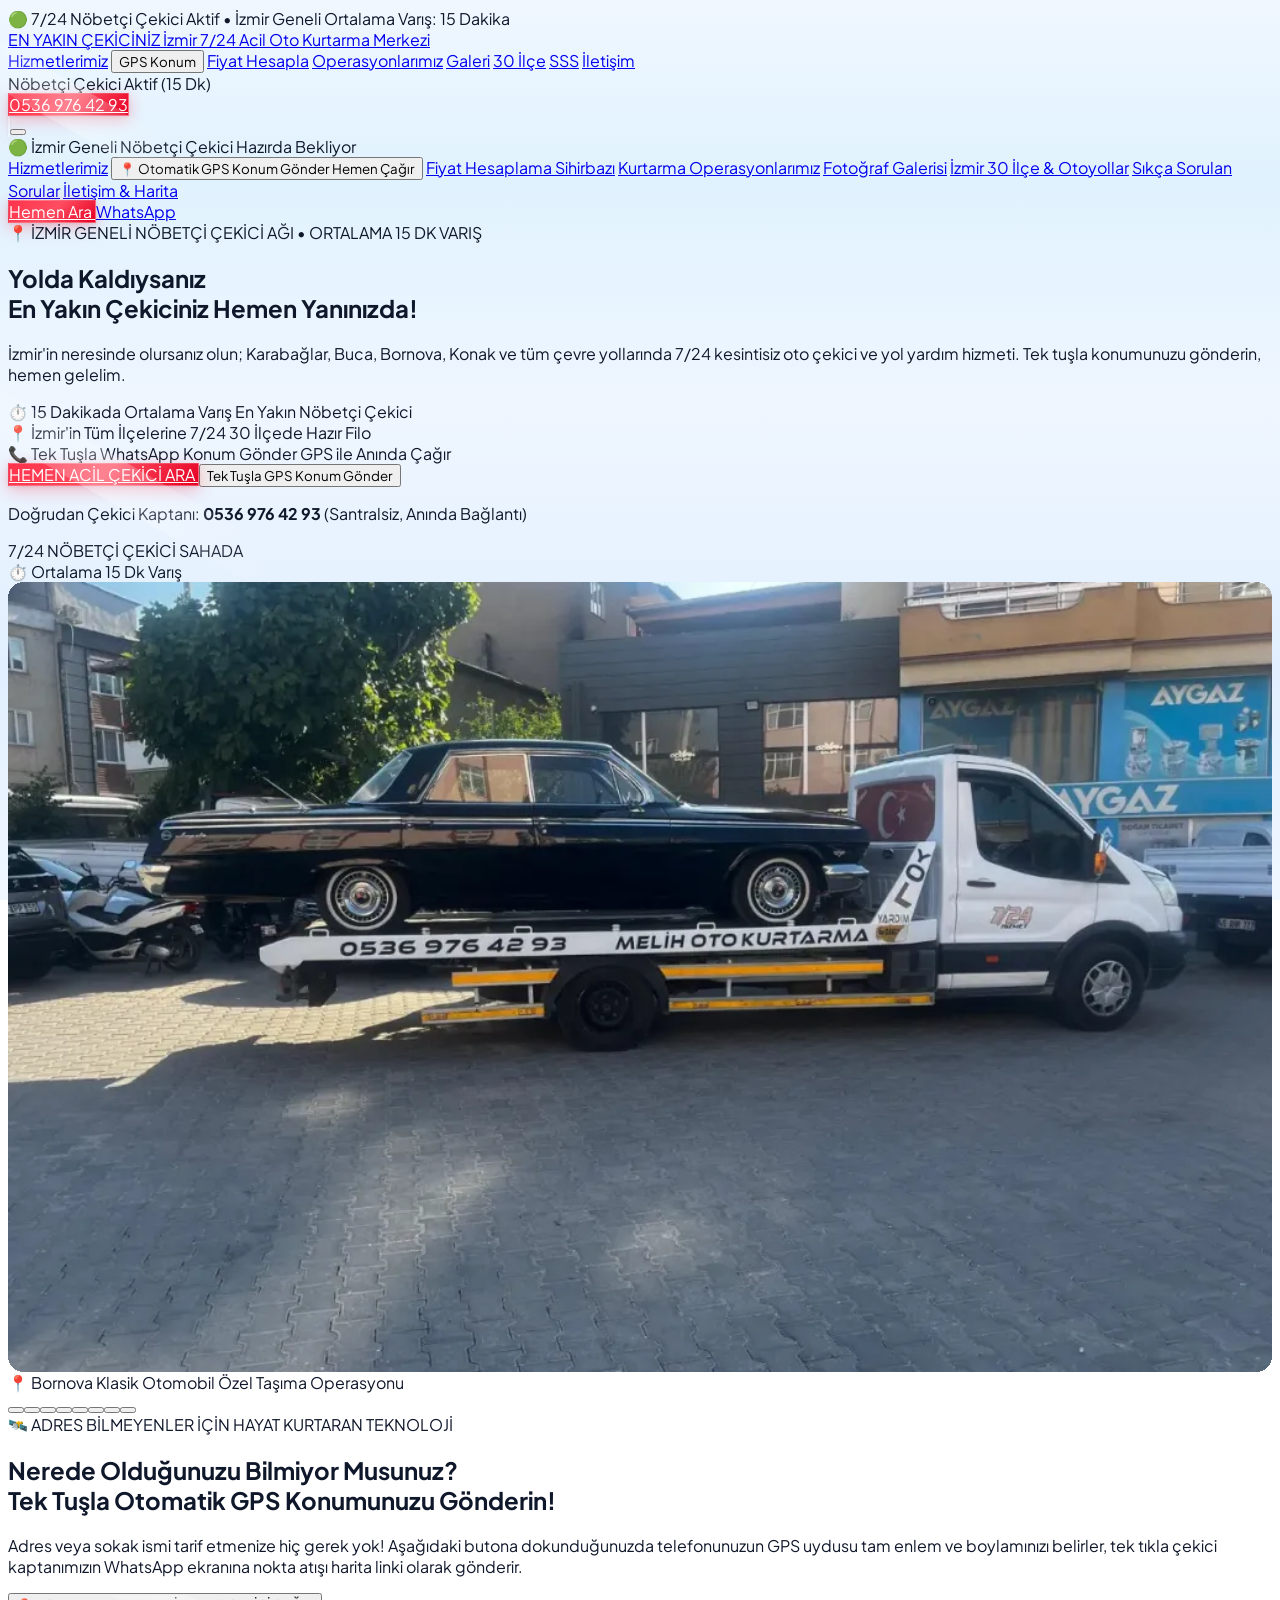
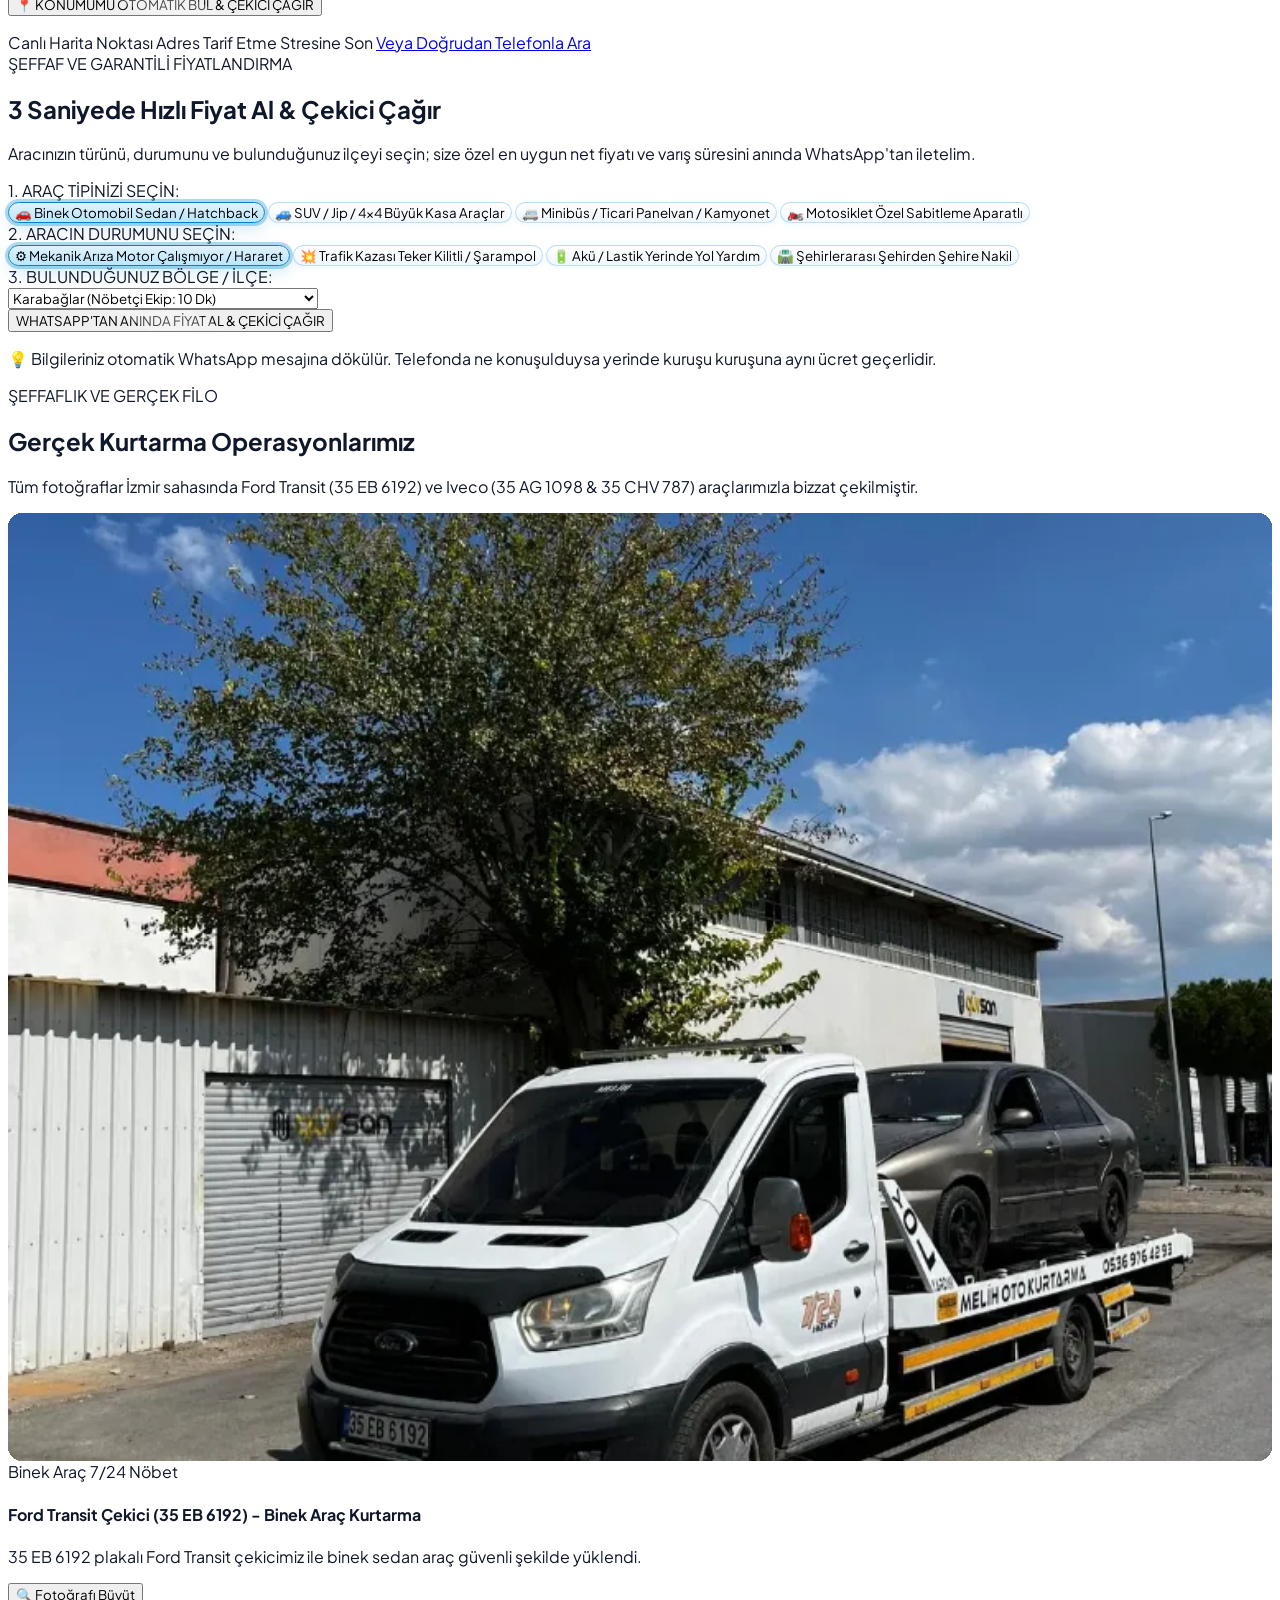
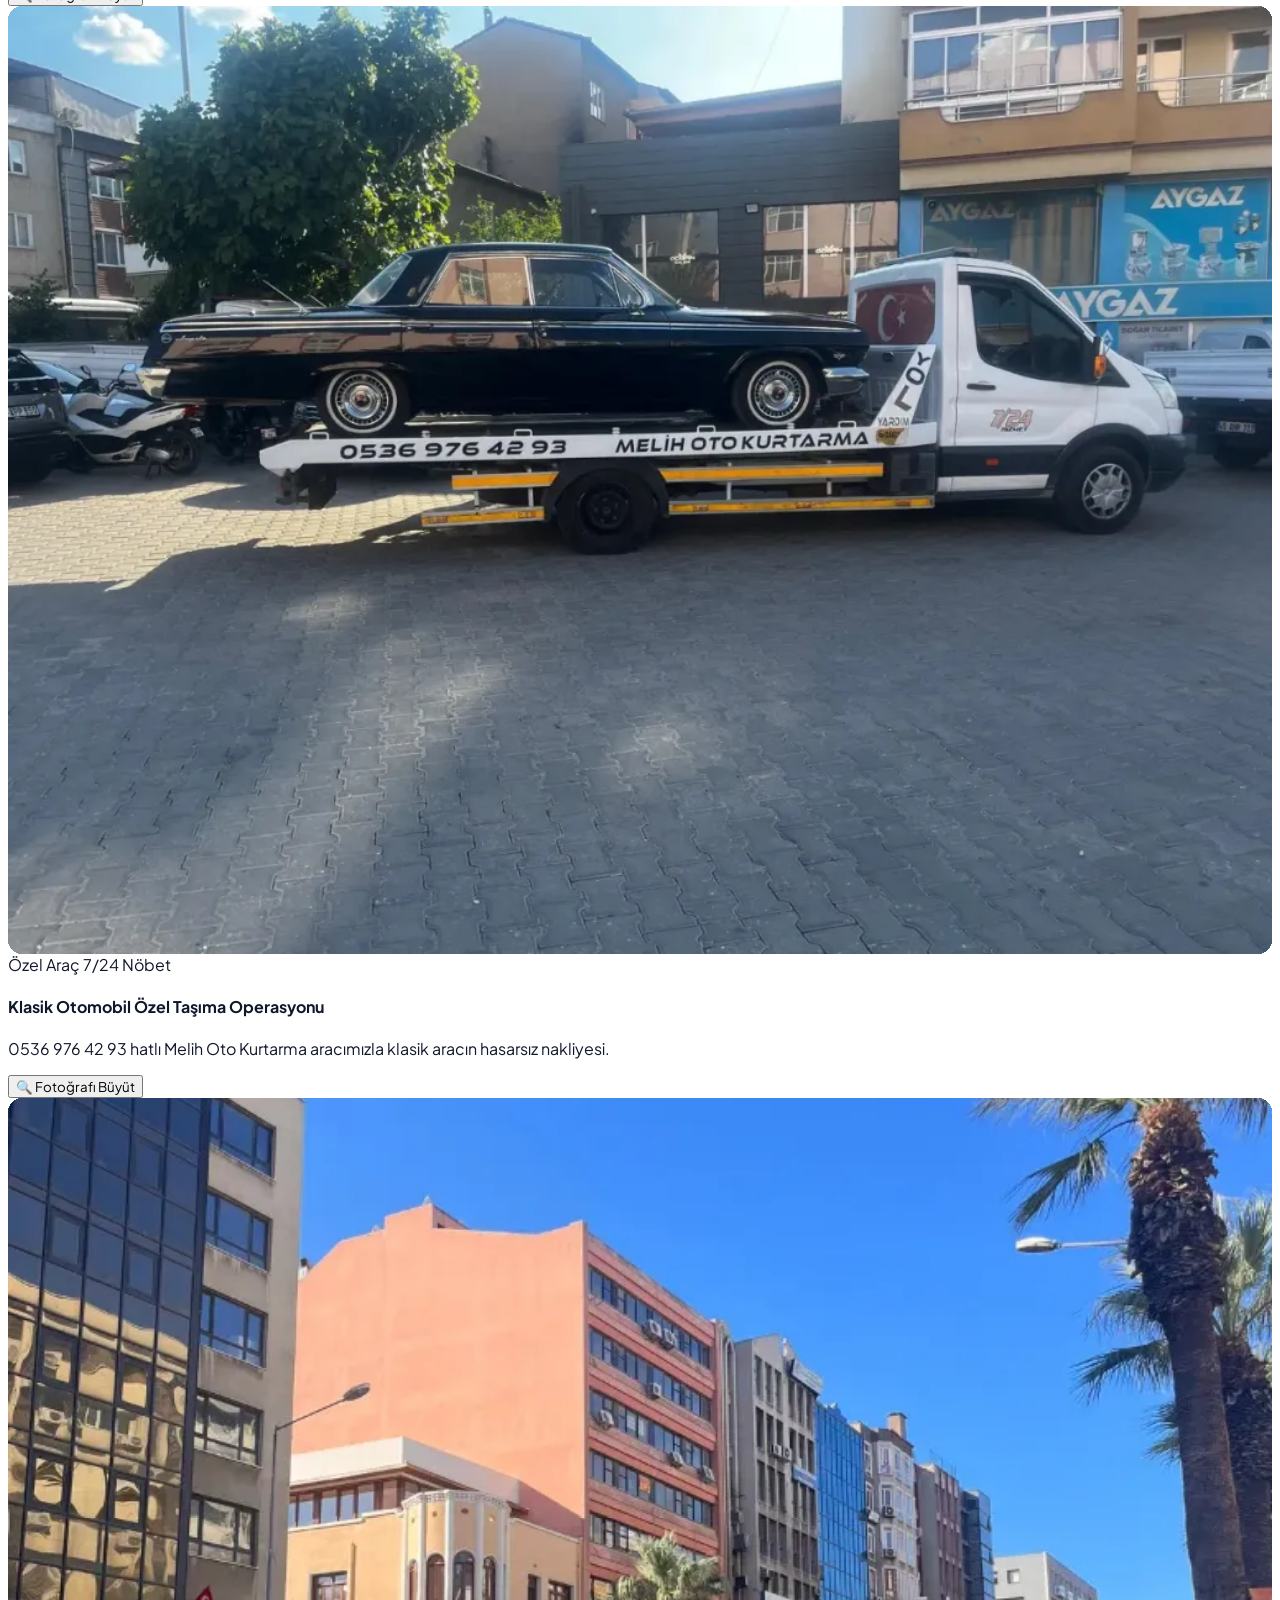
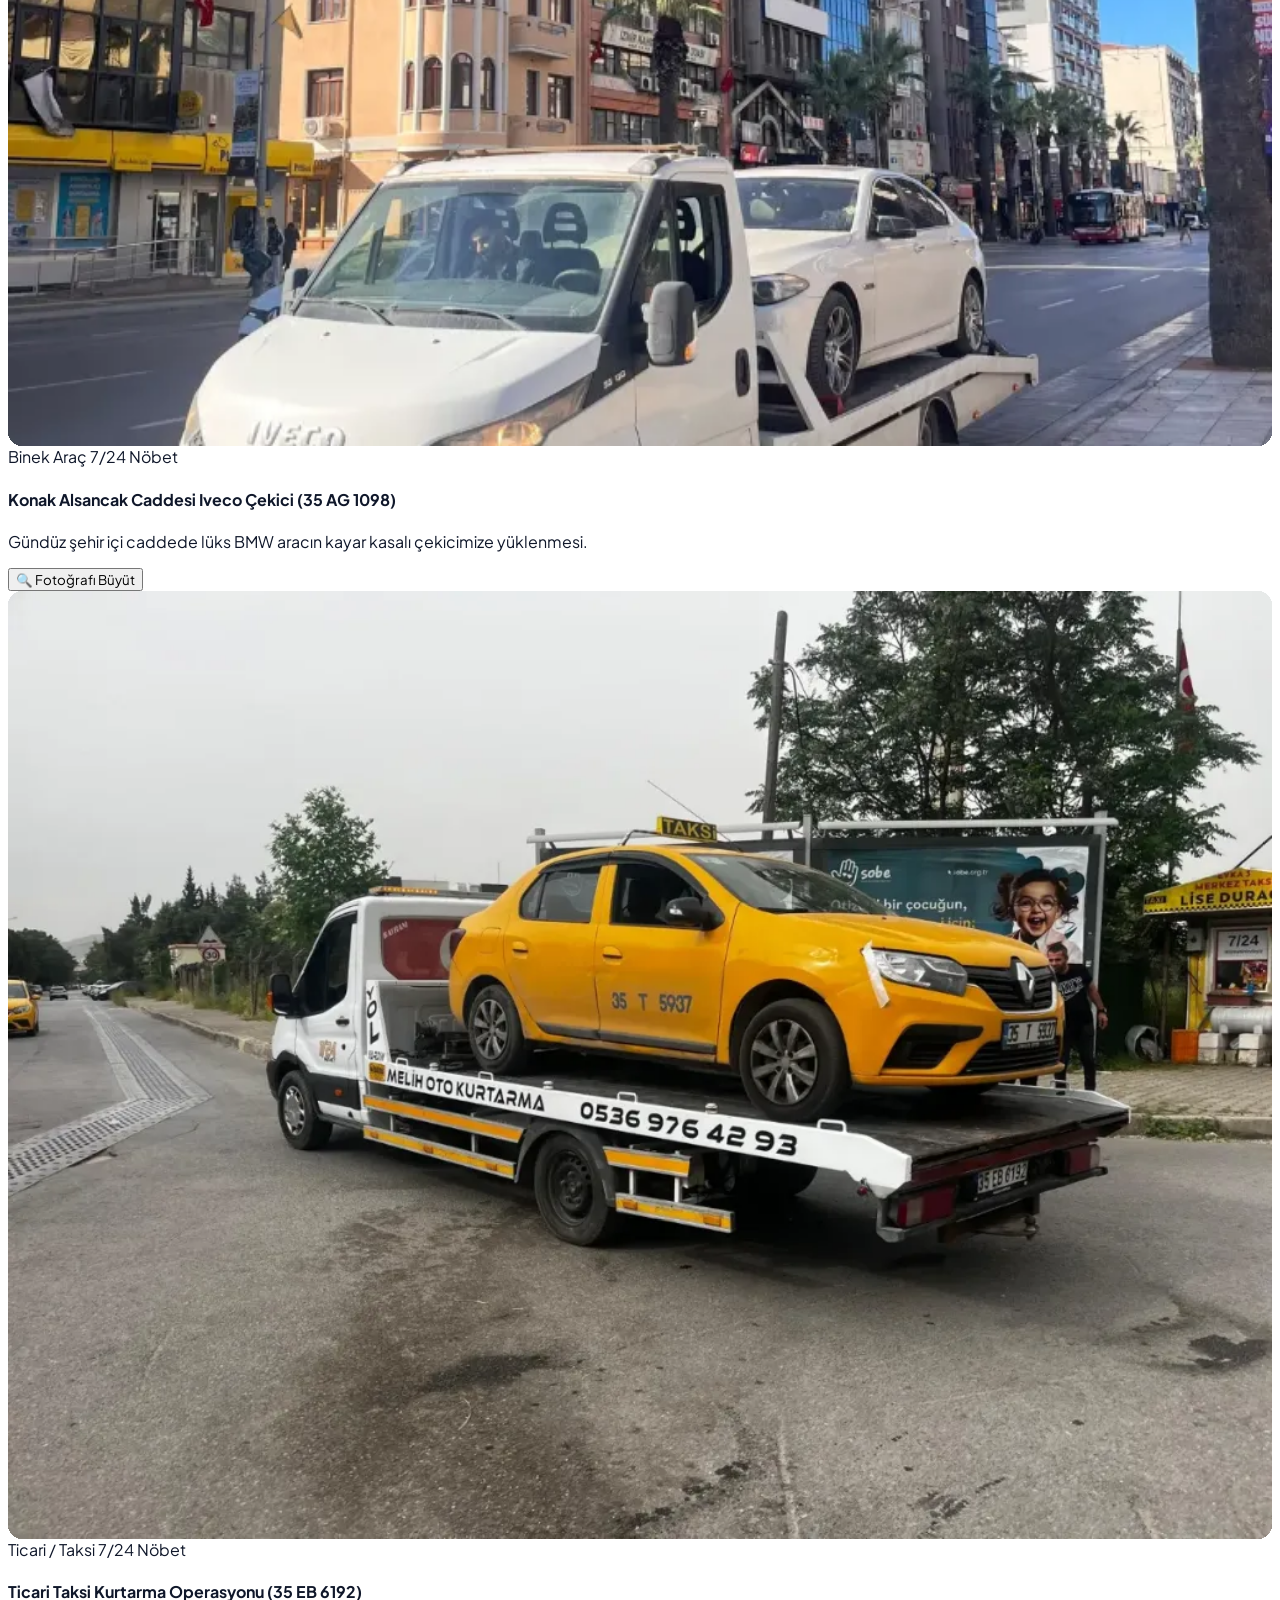
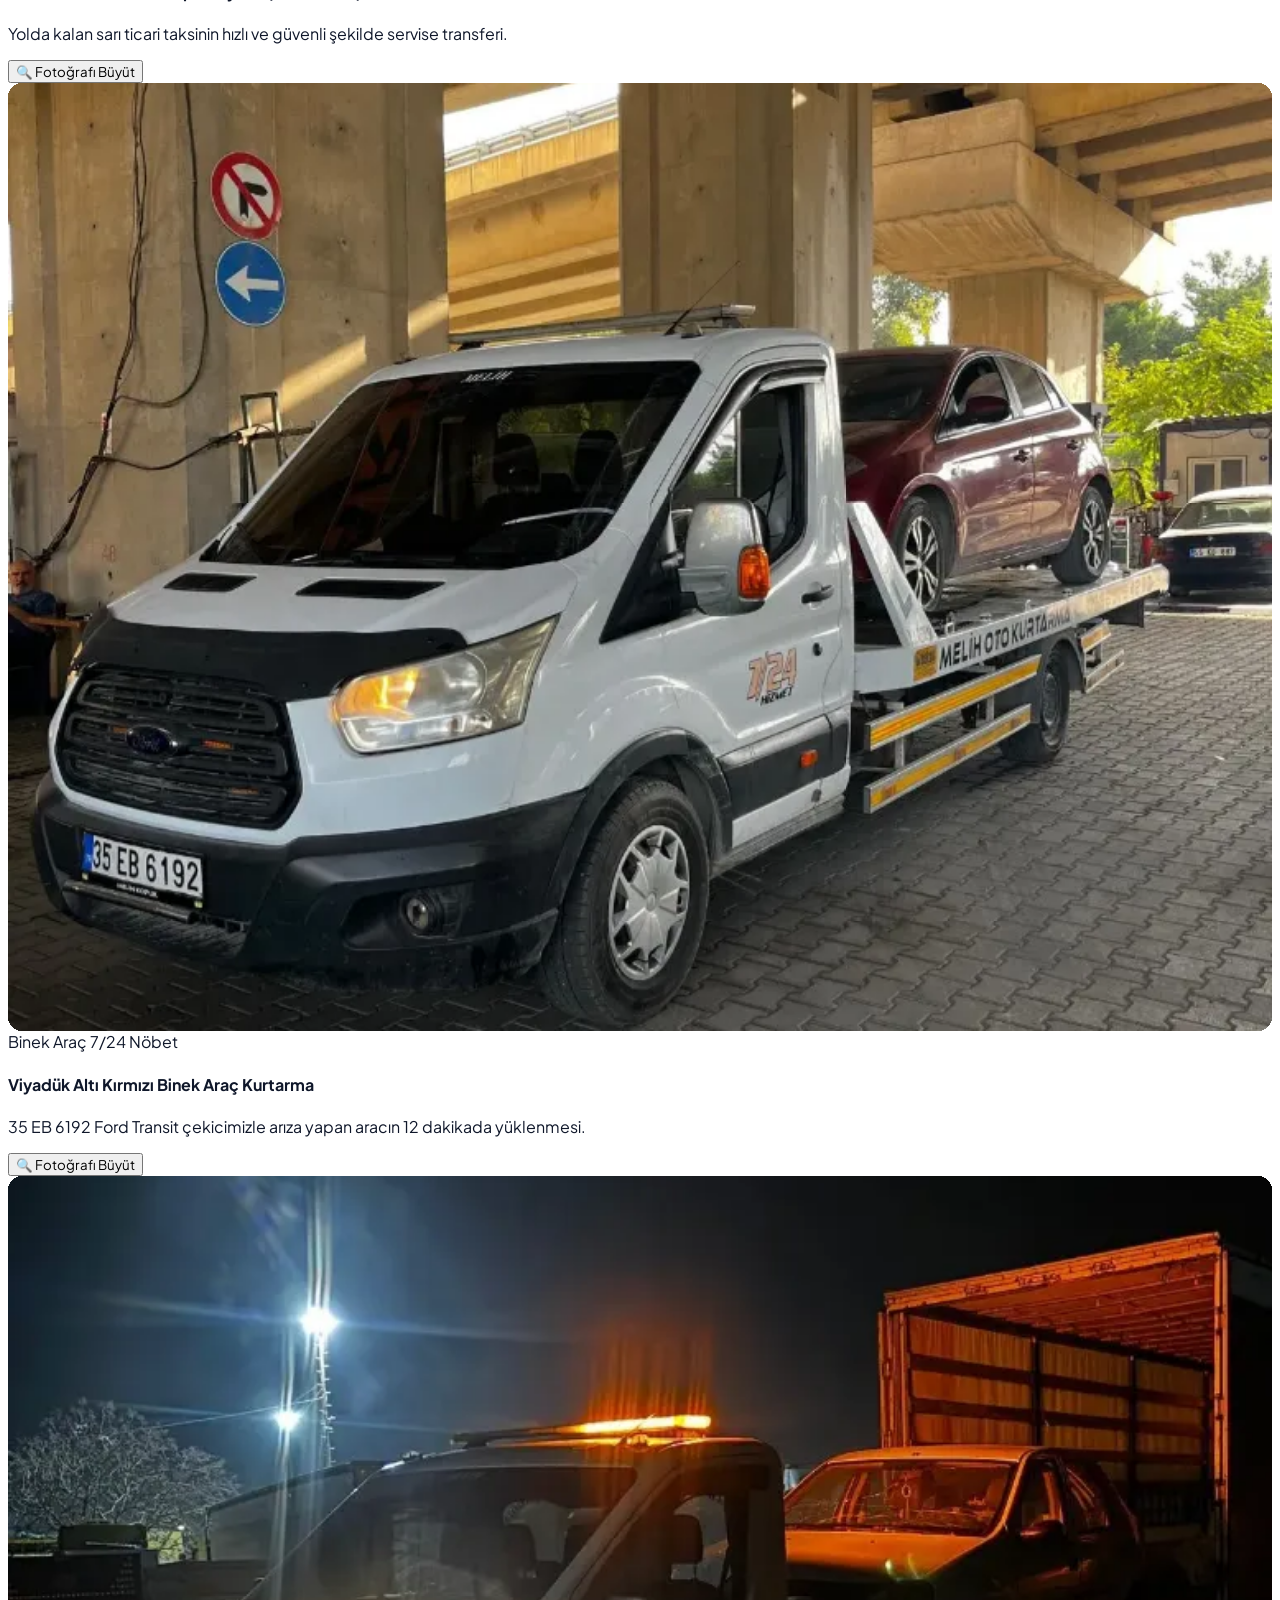
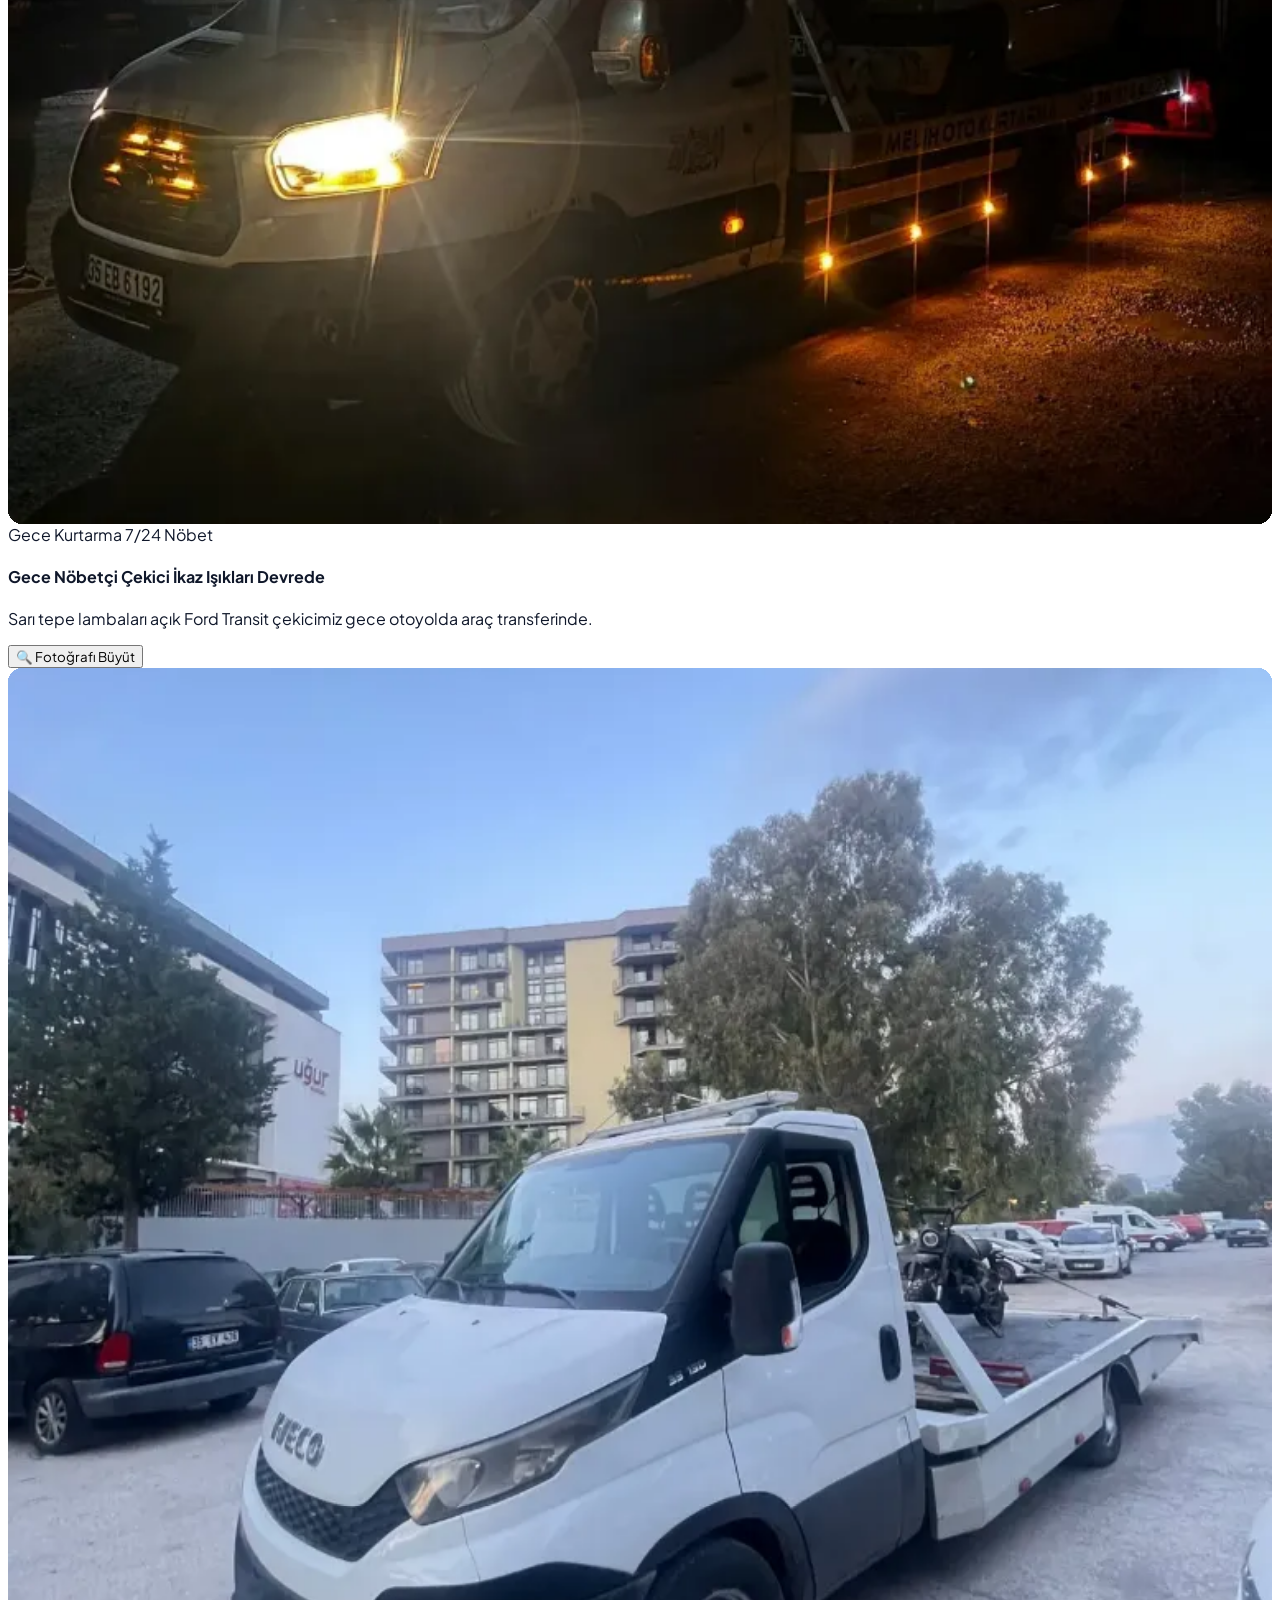
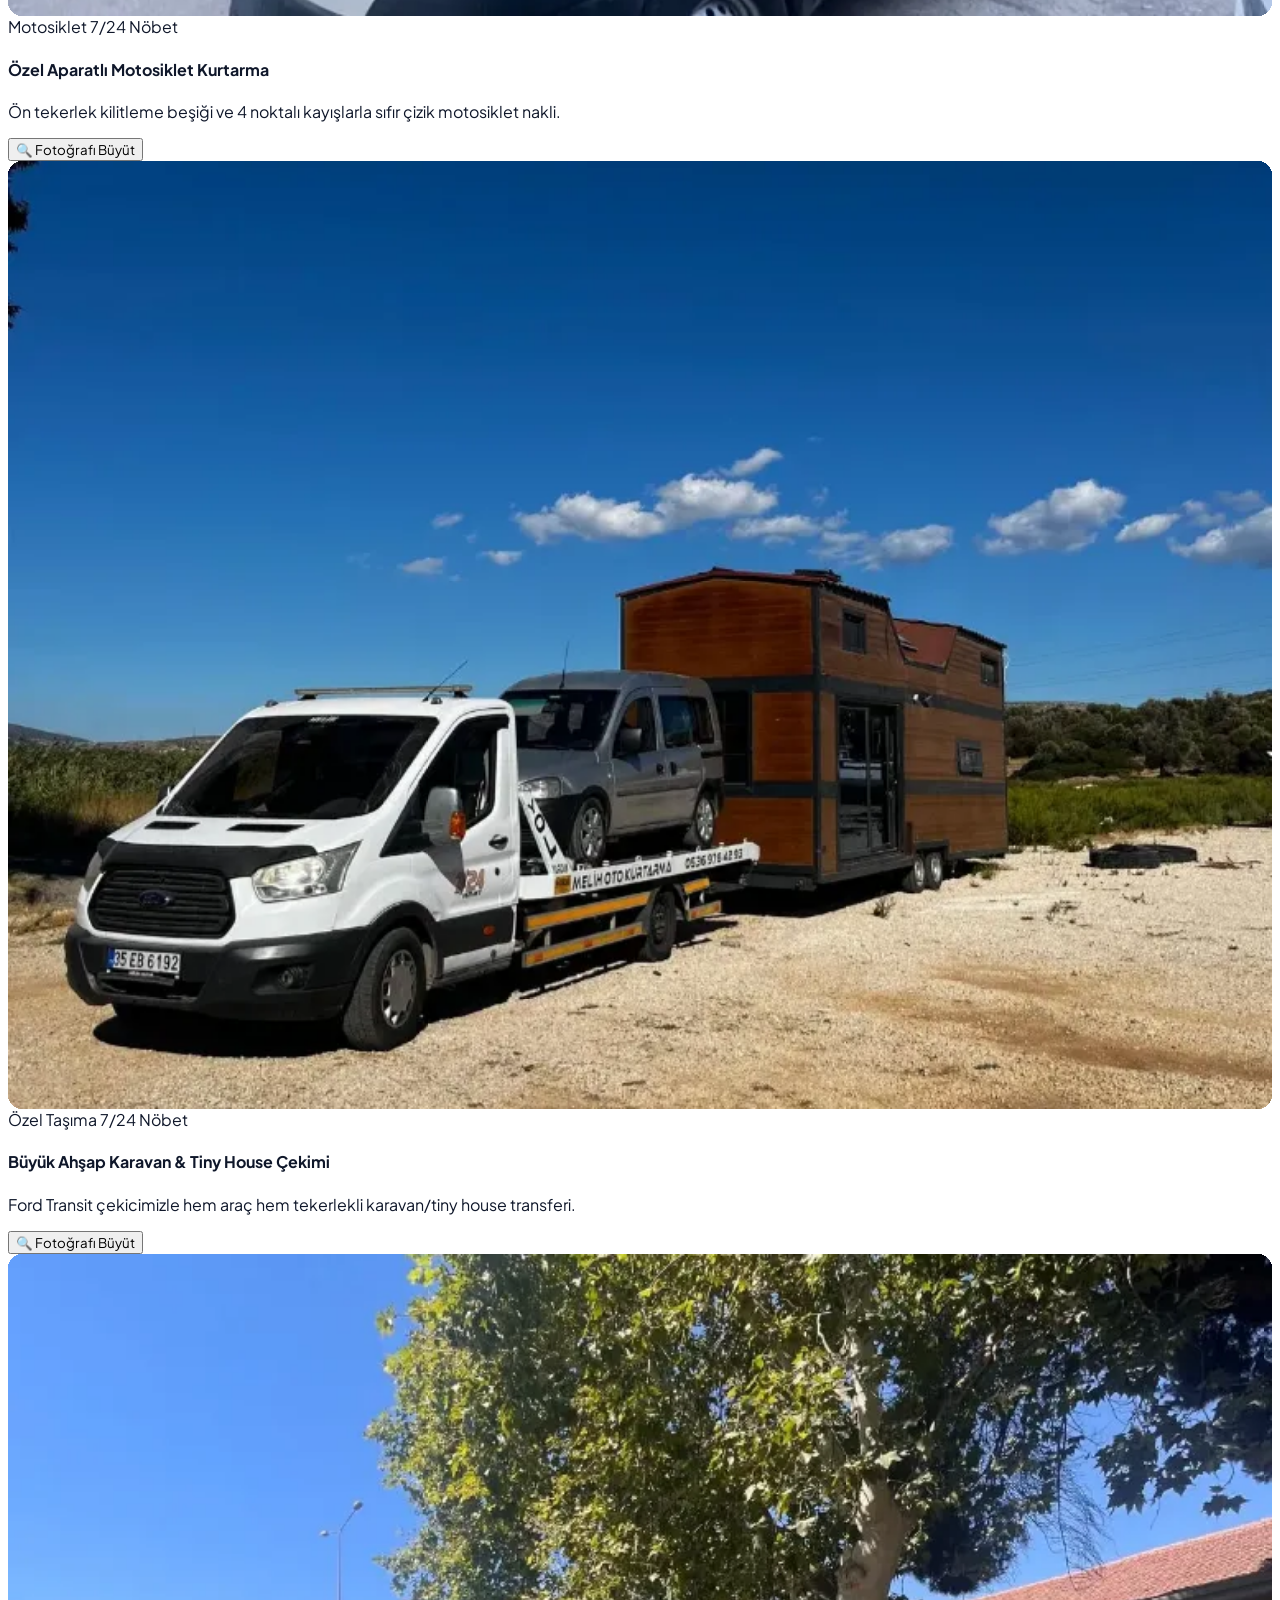
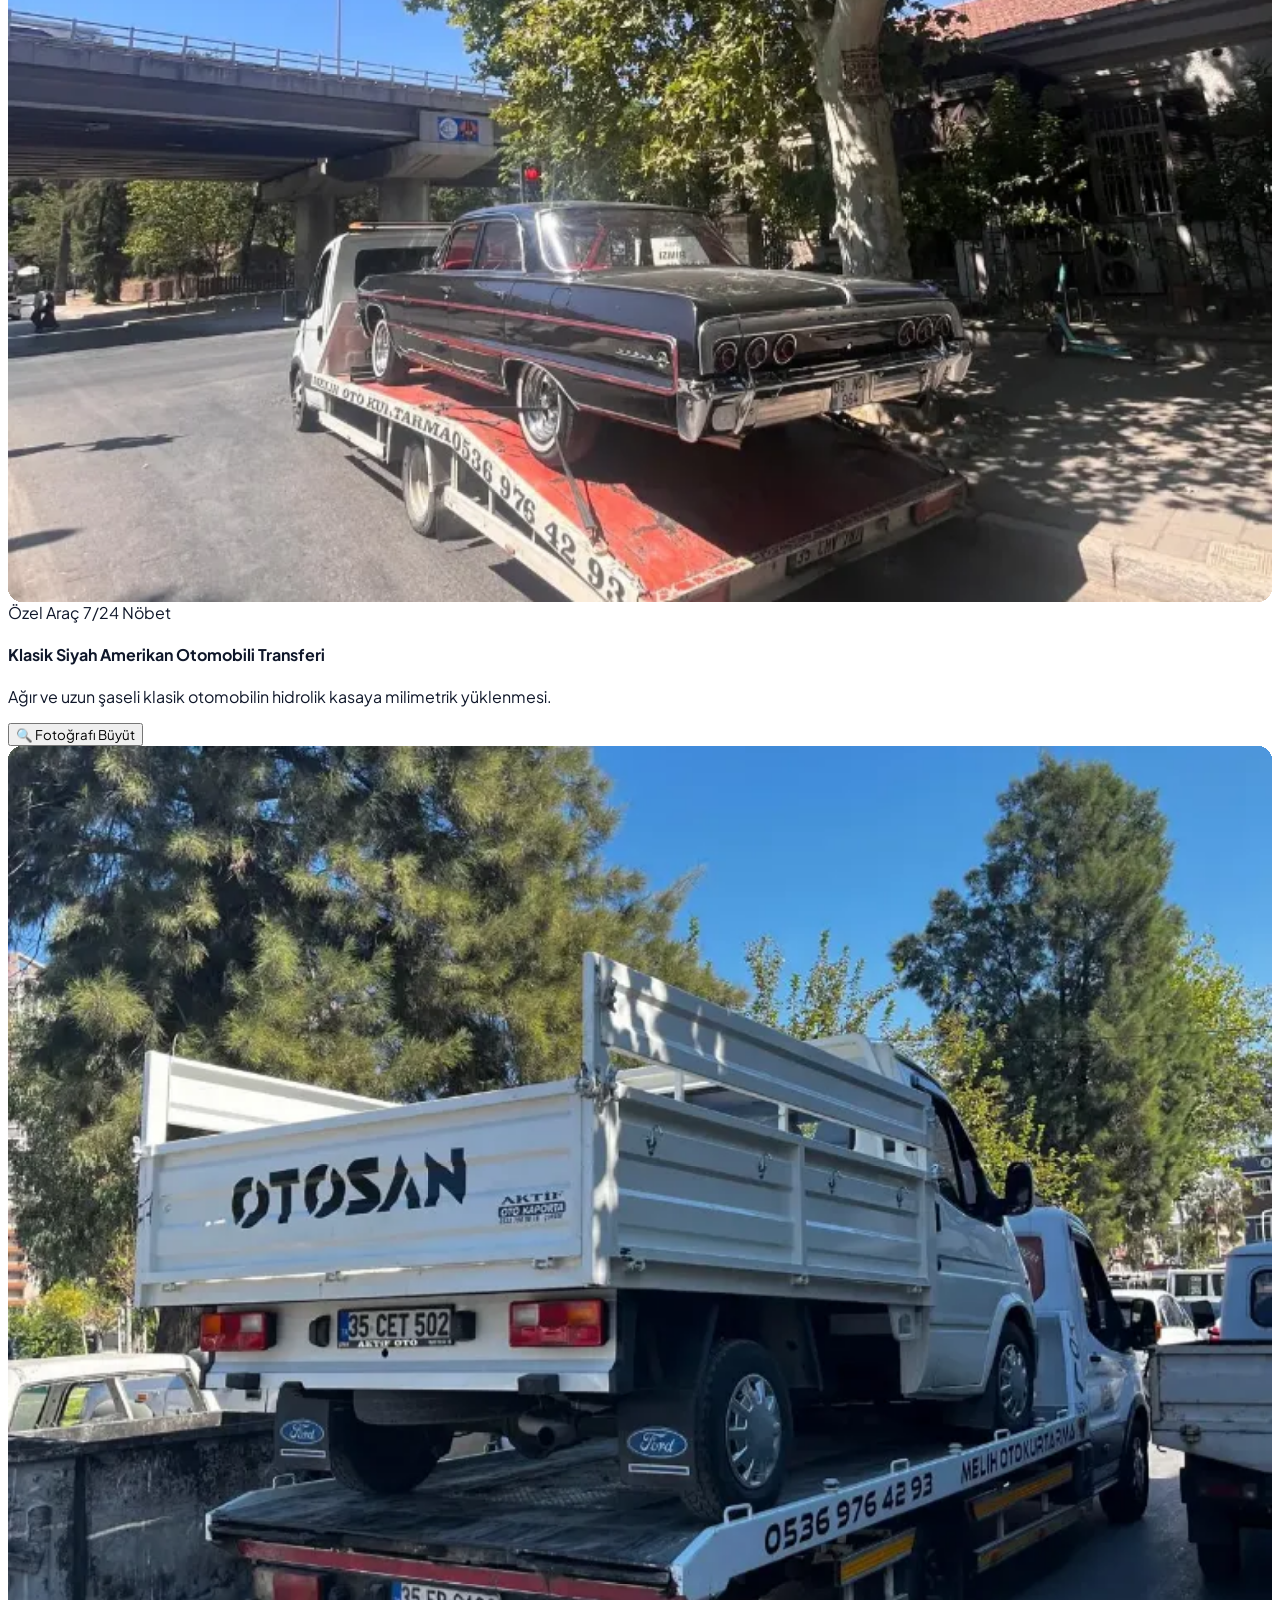
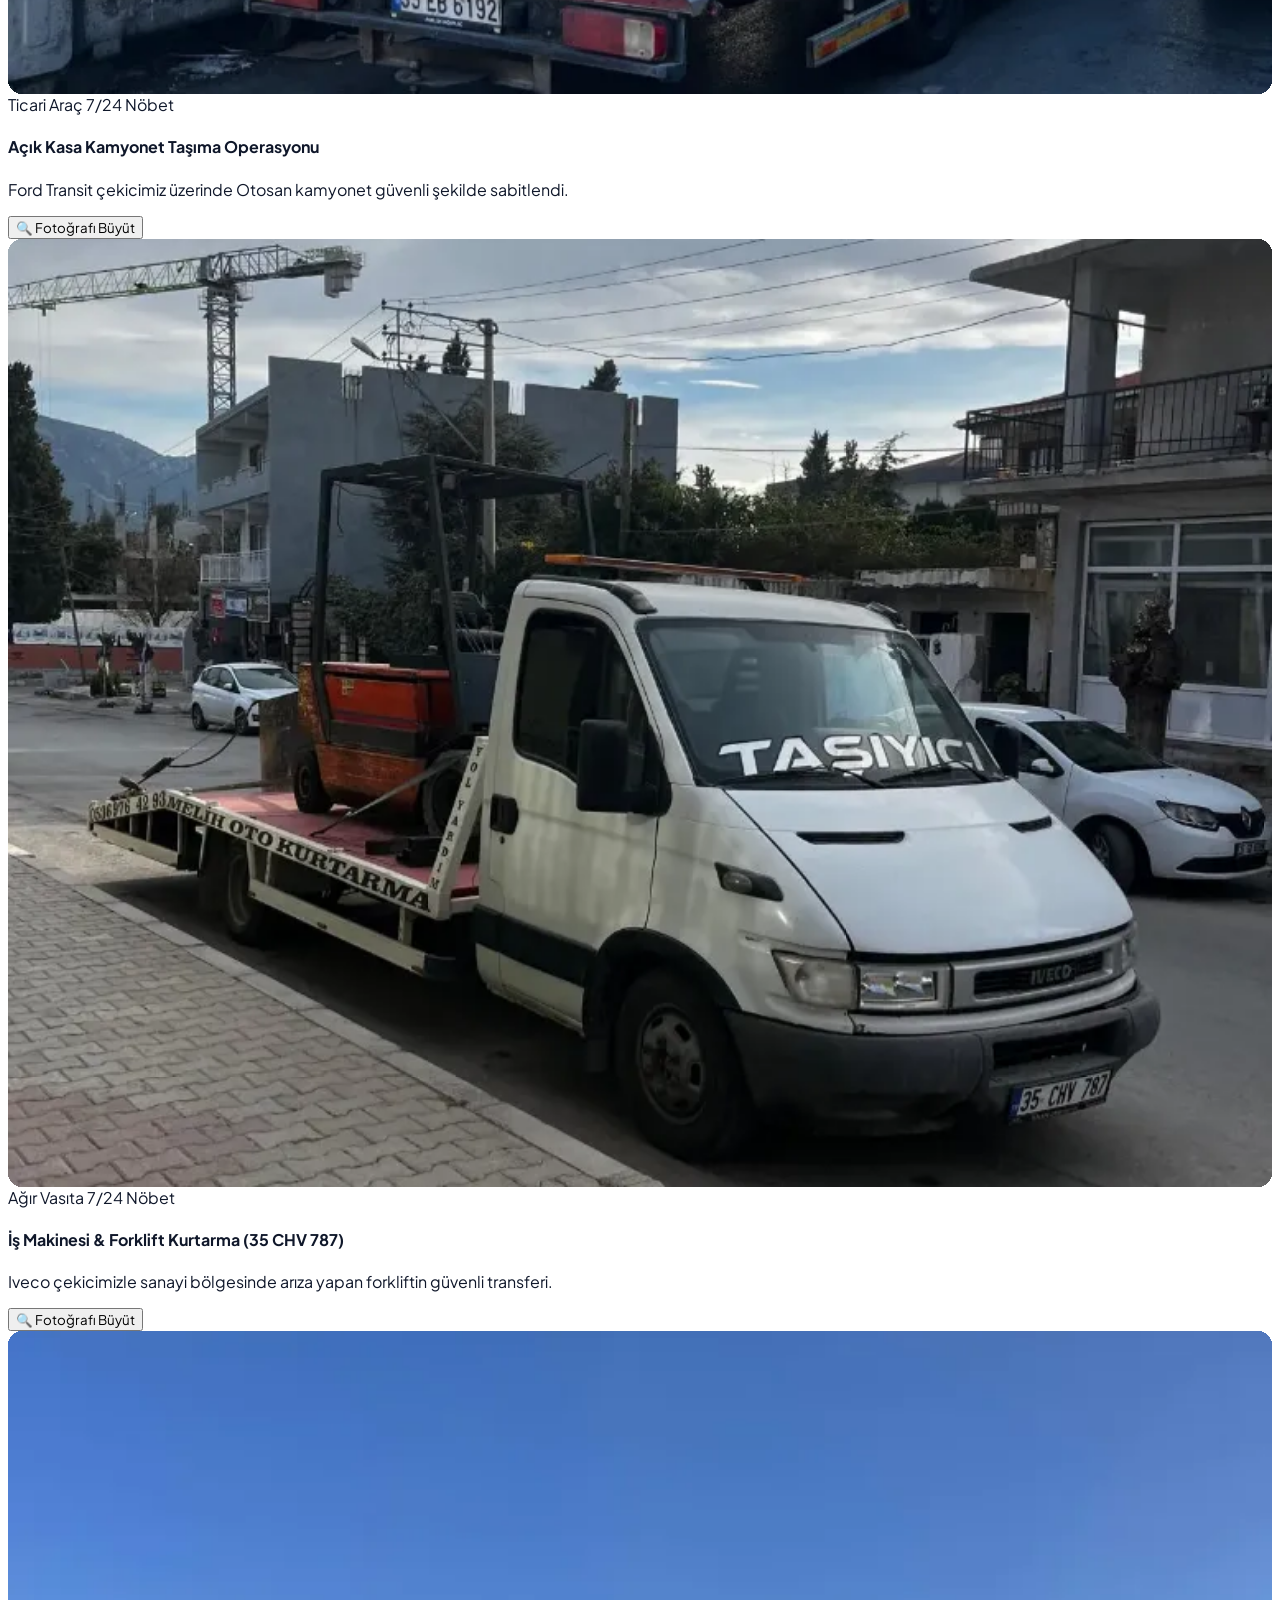
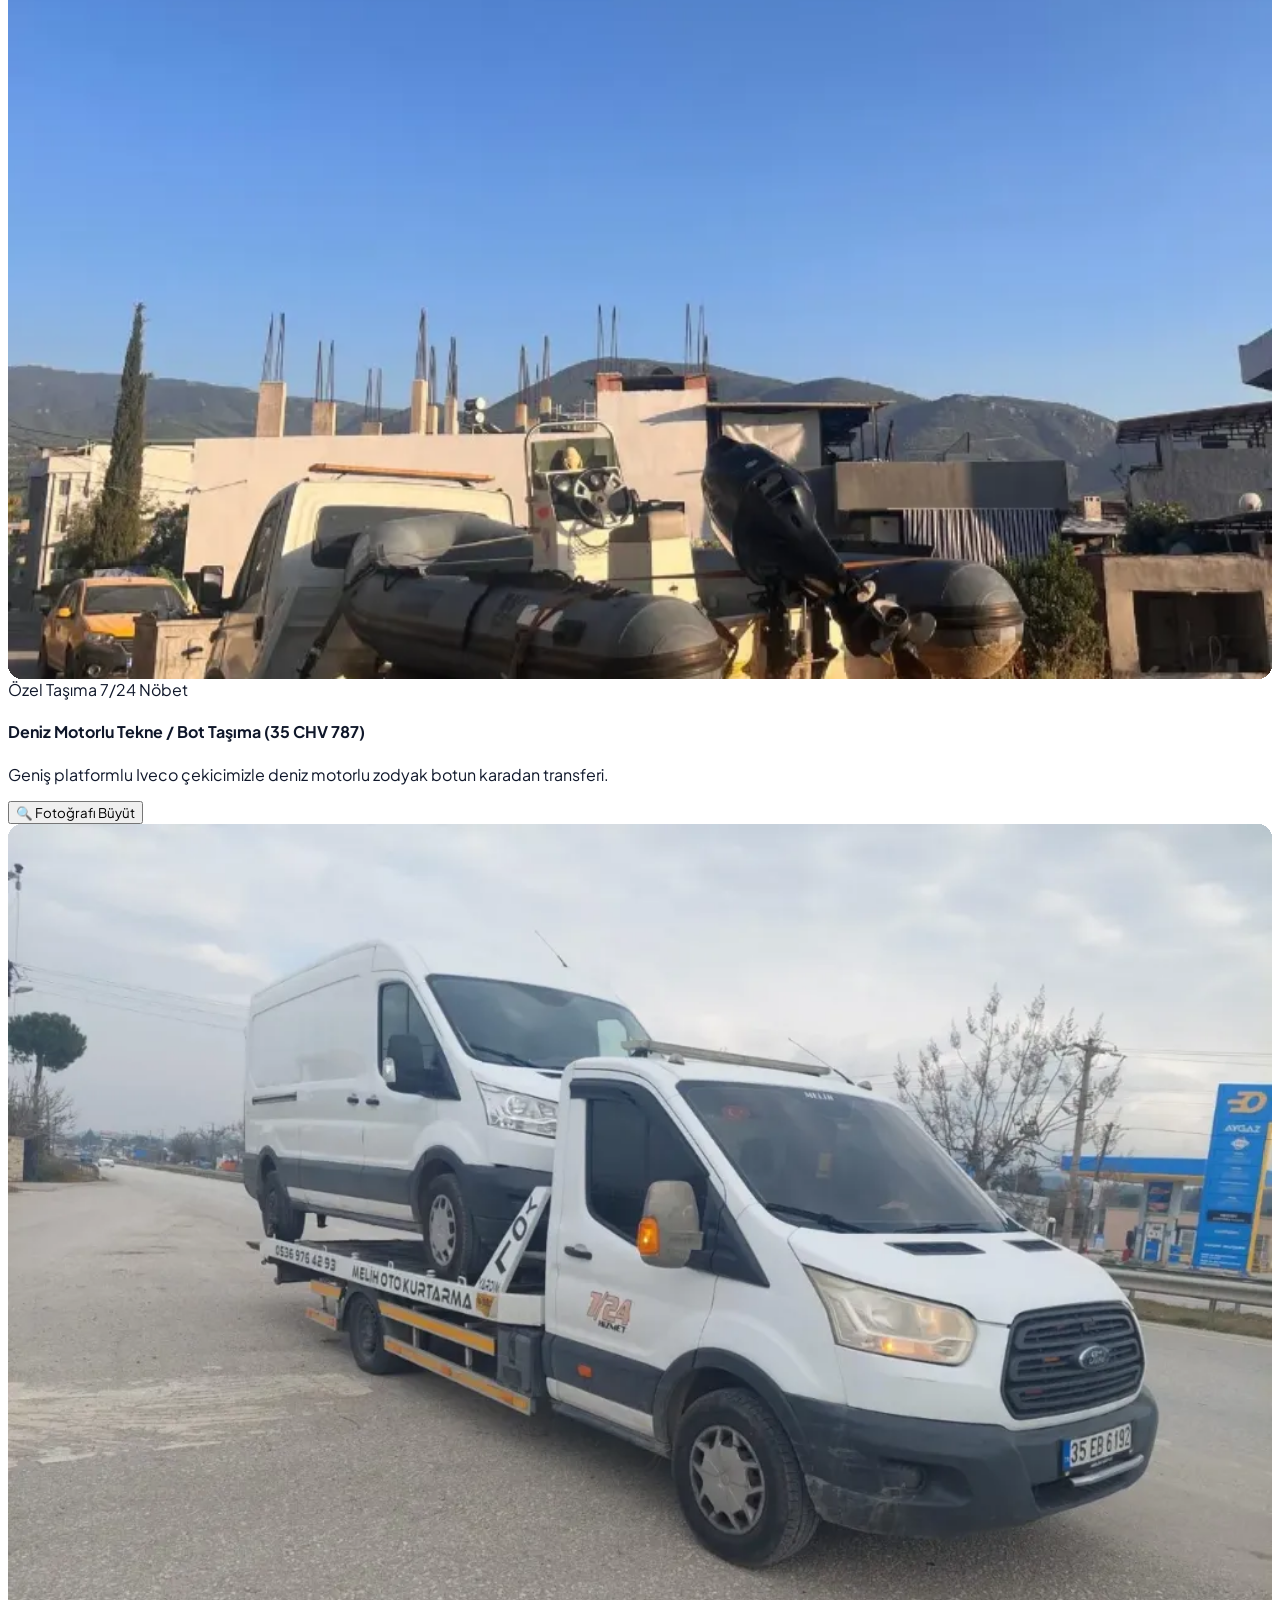
==== commit f6180790: "yazılar" ====
--- a/index.html
+++ b/index.html
@@ -5,12 +5,12 @@
   <meta name="viewport" content="width=device-width, initial-scale=1.0">
   
   <!-- Google Ads & SEO 10/10 Kalite Puanı Meta Etiketleri -->
-  <title>İzmir Acil Çekici & 7/24 Oto Kurtarma | En Yakın Çekici 15 Dk (0536 976 42 93)</title>
-  <meta name="description" content="İzmir Acil Çekici ve 7/24 Oto Kurtarma Merkezi. Karabağlar, Bornova, Buca, Karşıyaka, Konak, Gaziemir ve otoyollarda en yakın çekici 15 dakikada yanınızda. %100 sigortalı, sabit fiyat garantisi. Hemen Ara: 0536 976 42 93">
-  <meta name="keywords" content="İzmir Acil Çekici, En Yakın Çekici, İzmir Oto Çekici, İzmir Oto Kurtarma, 7/24 Oto Kurtarıcı, İzmir Yol Yardım, Acil Çekici Numarası, Karabağlar Oto Çekici, Buca Oto Çekici, Bornova Oto Çekici, Karşıyaka Çekici, Konak Çekici, Gaziemir Çekici, Bayraklı Çekici, Çiğli Oto Kurtarma, Çeşme Otoyolu Çekici, Aydın Otoyolu Çekici, 05369764293">
-  <meta name="author" content="İzmir Acil Çekici & Oto Kurtarma Merkezi">
+  <title>En Yakın Çekiciniz | İzmir 7/24 Acil Oto Kurtarma</title>
+  <meta name="description" content="İzmir geneli 7/24 en yakın çekici hizmeti. 15 dakikada hızlı çekici, oto kurtarma ve yol yardım için hemen tıklayın!">
+  <meta name="keywords" content="En Yakın Çekiciniz, İzmir 7/24 Acil Oto Kurtarma, İzmir En Yakın Çekici, 15 Dakikada Hızlı Çekici, İzmir Oto Çekici, İzmir Oto Kurtarma, 7/24 Oto Kurtarıcı, İzmir Yol Yardım, Acil Çekici Numarası, Karabağlar Oto Çekici, Buca Oto Çekici, Bornova Oto Çekici, Karşıyaka Çekici, Konak Çekici, Gaziemir Çekici, Bayraklı Çekici, Çiğli Oto Kurtarma, Çeşme Otoyolu Çekici, Aydın Otoyolu Çekici, 05369764293">
+  <meta name="author" content="En Yakın Çekiciniz - İzmir 7/24 Acil Oto Kurtarma Merkezi">
   <meta name="robots" content="index, follow">
-  <link rel="canonical" href="https://izmiracilcekici.com.tr/">
+  <link rel="canonical" href="https://enyakincekiciniz.com.tr/">
 
   <!-- Yerel Google Harita ve Ads Uyumu -->
   <meta name="geo.region" content="TR-35">
@@ -20,10 +20,11 @@
 
   <!-- Open Graph / WhatsApp Paylaşım Önizlemesi -->
   <meta property="og:type" content="website">
-  <meta property="og:url" content="https://izmiracilcekici.com.tr/">
-  <meta property="og:title" content="İzmir Acil Çekici & 7/24 Oto Kurtarma - 15 Dakikada Yanınızda!">
-  <meta property="og:description" content="İzmir genelinde en yakın oto çekici 15 dakikada yanınızda. Hemen ara veya WhatsApp ile GPS konumunu gönder!">
-  <meta property="og:image" content="images/media_1794436380045_a55374ae.webp">
+  <meta property="og:url" content="https://enyakincekiciniz.com.tr/">
+  <meta property="og:site_name" content="En Yakın Çekiciniz - İzmir 7/24 Acil Oto Kurtarma Merkezi">
+  <meta property="og:title" content="En Yakın Çekiciniz | İzmir 7/24 Acil Oto Kurtarma">
+  <meta property="og:description" content="İzmir geneli 7/24 en yakın çekici hizmeti. 15 dakikada hızlı çekici, oto kurtarma ve yol yardım için hemen tıklayın!">
+  <meta property="og:image" content="https://enyakincekiciniz.com.tr/images/media_1794436380045_a55374ae.webp">
 
   <!-- Hero İlk Görsel Preload -->
   <link rel="preload" as="image" href="images/media_1794436380045_a55374ae.webp" fetchpriority="high">
@@ -69,19 +70,20 @@
   <script type="application/ld+json">
   {
     "@context": "https://schema.org",
-    "@type": ["EmergencyService", "AutoRepair"],
-    "name": "İzmir Acil Çekici & Oto Kurtarma Merkezi",
+    "@type": ["AutoTowing", "EmergencyService"],
+    "name": "En Yakın Çekiciniz | İzmir 7/24 Acil Oto Kurtarma",
     "alternateName": [
-      "İzmir Acil Çekici",
-      "İzmir Oto Çekici",
+      "En Yakın Çekiciniz",
+      "İzmir 7/24 Acil Oto Kurtarma",
+      "İzmir En Yakın Çekici",
+      "15 Dakikada Hızlı Çekici",
       "İzmir Oto Kurtarma",
-      "7/24 Oto Kurtarıcı İzmir",
-      "İzmir En Yakın Çekici",
       "İzmir Yol Yardım"
     ],
-    "image": "https://izmiracilcekici.com.tr/images/media_1794436380045_a55374ae.webp",
+    "description": "İzmir geneli 7/24 en yakın çekici hizmeti. 15 dakikada hızlı çekici, oto kurtarma ve yol yardım için hemen tıklayın!",
+    "image": "https://enyakincekiciniz.com.tr/images/media_1794436380045_a55374ae.webp",
     "telephone": "+905369764293",
-    "url": "https://izmiracilcekici.com.tr/",
+    "url": "https://enyakincekiciniz.com.tr",
     "hasMap": "https://www.google.com/maps?q=38.4237,27.1428",
     "priceRange": "₺₺",
     "aggregateRating": {
@@ -155,10 +157,10 @@
           </div>
           <div class="flex flex-col justify-center pt-1.5">
             <span class="text-lg sm:text-xl font-black text-slate-900 tracking-tight block leading-snug">
-              İZMİR ACİL ÇEKİCİ
+              EN YAKIN ÇEKİCİNİZ
             </span>
-            <span class="text-[11px] font-bold text-sky-700 tracking-wider uppercase block">
-              & Oto Kurtarma Merkezi
+            <span class="text-[10px] sm:text-[11px] font-bold text-sky-700 tracking-wide block">
+              İzmir 7/24 Acil Oto Kurtarma Merkezi
             </span>
           </div>
         </a>
@@ -227,7 +229,7 @@
         <a href="tel:+905369764293" class="btn-urgent-call w-full py-3 font-bold rounded-xl text-center text-sm flex items-center justify-center gap-1.5 shadow-md animate-call-urgent">
           <i data-lucide="phone-call" class="w-4 h-4"></i> Hemen Ara
         </a>
-        <a href="https://wa.me/905369764293?text=Merhaba,%20İzmir%20Acil%20Çekici%20ekibine%20ihtiyacım%20var." class="w-full py-3 bg-emerald-600 hover:bg-emerald-700 text-white font-bold rounded-xl text-center text-sm flex items-center justify-center gap-1.5 shadow-md">
+        <a href="https://wa.me/905369764293?text=Merhaba,%20En%20Yakın%20Çekiciniz%20ekibine%20ihtiyacım%20var." class="w-full py-3 bg-emerald-600 hover:bg-emerald-700 text-white font-bold rounded-xl text-center text-sm flex items-center justify-center gap-1.5 shadow-md">
           <i data-lucide="message-circle" class="w-4 h-4"></i> WhatsApp
         </a>
       </div>
@@ -249,44 +251,38 @@
           
           <!-- Üst Rozet (Taşmayan, Zarif Tasarım) -->
           <div class="inline-flex items-center gap-2 px-3.5 py-1.5 rounded-full bg-sky-50 border border-sky-200 text-sky-800 text-xs sm:text-sm font-bold shadow-sm">
-            <span class="text-orange-500 font-extrabold">⚡</span>
-            <span>İZMİR 7/24 ACİL OTO ÇEKİCİ & KURTARMA MERKEZİ</span>
+            <span>📍 İZMİR GENELİ NÖBETÇİ ÇEKİCİ AĞI • ORTALAMA 15 DK VARIŞ</span>
           </div>
 
           <!-- H1 Ana Başlık -->
-          <h1 class="text-3xl sm:text-4xl md:text-5xl lg:text-[50px] font-black text-slate-900 tracking-tight leading-[1.15]">
-            Konumunuza En Yakın Çekici <br class="hidden sm:inline" />
+          <h1 class="text-3xl sm:text-4xl md:text-5xl lg:text-[46px] font-black text-slate-900 tracking-tight leading-[1.18]">
+            Yolda Kaldıysanız <br class="hidden sm:inline" />
             <span class="text-transparent bg-clip-text bg-gradient-to-r from-sky-600 via-blue-600 to-blue-800">
-              15 Dakikada Yanınızda!
+              En Yakın Çekiciniz Hemen Yanınızda!
             </span>
           </h1>
 
           <!-- Alt Açıklama -->
           <p class="text-base sm:text-lg text-slate-600 font-medium leading-relaxed max-w-2xl mx-auto lg:mx-0">
-            <strong class="text-slate-900">Karabağlar, Bornova, Buca, Karşıyaka, Konak, Gaziemir</strong> ve tüm otoyol bağlantı noktalarında hazır bekleyen nöbetçi araçlarımızla İzmir'in her noktasına anında müdahale ediyoruz. <span class="text-sky-700 font-bold">%100 kaskolu, sigortalı</span> ve cep yakmayan şeffaf fiyat garantisi.
+            İzmir'in neresinde olursanız olun; Karabağlar, Buca, Bornova, Konak ve tüm çevre yollarında 7/24 kesintisiz oto çekici ve yol yardım hizmeti. Tek tuşla konumunuzu gönderin, hemen gelelim.
           </p>
 
-          <!-- 4 Güven Kartı -->
-          <div class="grid grid-cols-2 sm:grid-cols-4 gap-2.5 pt-2">
+          <!-- Öne Çıkan Güven Rozetleri (Hizmet Kartları) -->
+          <div class="grid grid-cols-1 sm:grid-cols-3 gap-2.5 pt-2">
             <div class="bg-gradient-to-b from-white via-sky-50 to-sky-100/70 border-2 border-sky-200 p-3 rounded-2xl text-center shadow-md hover:border-sky-400 hover:shadow-lg transition-all">
               <span class="text-2xl block mb-1">⏱️</span>
-              <span class="text-xs font-bold text-slate-900 block">15 Dk'da Varış</span>
+              <span class="text-xs sm:text-sm font-bold text-slate-900 block">15 Dakikada Ortalama Varış</span>
               <span class="text-[10px] text-sky-800 font-bold">En Yakın Nöbetçi Çekici</span>
-            </div>
-            <div class="bg-gradient-to-b from-white via-sky-50 to-sky-100/70 border-2 border-sky-200 p-3 rounded-2xl text-center shadow-md hover:border-sky-400 hover:shadow-lg transition-all">
-              <span class="text-2xl block mb-1">🛡️</span>
-              <span class="text-xs font-bold text-slate-900 block">%100 Sigortalı</span>
-              <span class="text-[10px] text-sky-800 font-bold">Hasarsız Taşıma Güvencesi</span>
-            </div>
-            <div class="bg-gradient-to-b from-white via-sky-50 to-sky-100/70 border-2 border-sky-200 p-3 rounded-2xl text-center shadow-md hover:border-sky-400 hover:shadow-lg transition-all">
-              <span class="text-2xl block mb-1">💰</span>
-              <span class="text-xs font-bold text-slate-900 block">Sabit Net Fiyat</span>
-              <span class="text-[10px] text-sky-800 font-bold">Telefonda Sürpriz Yok</span>
             </div>
             <div class="bg-gradient-to-b from-white via-sky-50 to-sky-100/70 border-2 border-sky-200 p-3 rounded-2xl text-center shadow-md hover:border-sky-400 hover:shadow-lg transition-all">
               <span class="text-2xl block mb-1">📍</span>
-              <span class="text-xs font-bold text-slate-900 block">30 İlçede Filo</span>
-              <span class="text-[10px] text-sky-800 font-bold">7/24 Kesintisiz Müdahale</span>
+              <span class="text-xs sm:text-sm font-bold text-slate-900 block">İzmir'in Tüm İlçelerine 7/24</span>
+              <span class="text-[10px] text-sky-800 font-bold">30 İlçede Hazır Filo</span>
+            </div>
+            <div class="bg-gradient-to-b from-white via-emerald-50 to-teal-50 border-2 border-emerald-300 p-3 rounded-2xl text-center shadow-md hover:border-emerald-500 hover:shadow-lg transition-all cursor-pointer" onclick="sendLocationToWhatsApp(this)">
+              <span class="text-2xl block mb-1">📞</span>
+              <span class="text-xs sm:text-sm font-bold text-slate-900 block">Tek Tuşla WhatsApp Konum Gönder</span>
+              <span class="text-[10px] text-emerald-700 font-bold">GPS ile Anında Çağır</span>
             </div>
           </div>
 
@@ -570,10 +566,10 @@
       <div class="text-center space-y-3 mb-14">
         <span class="text-xs font-black uppercase tracking-widest text-sky-700">KURUMSAL OTO KURTARMA HİZMETLERİ</span>
         <h2 class="text-2xl sm:text-3xl md:text-4xl font-black text-slate-900">
-          İzmir Genelinde 7/24 Profesyonel Hizmetlerimiz
+          İzmir En Yakın Çekici & 7/24 Acil Oto Kurtarma Hizmetlerimiz
         </h2>
         <p class="text-sm sm:text-base text-slate-600 max-w-2xl mx-auto">
-          Her araç tipine ve acil duruma uygun hidrolik kayar kasa ve vinç donanımlı araç filomuzla hizmetinizdeyiz.
+          İzmir genelinde en uygun çekici fiyatları, ortalama 15 dakikada hızlı varış ve %100 sigortalı oto kurtarıcı filomuzla 7/24 yanınızdayız.
         </p>
       </div>
 
@@ -594,9 +590,9 @@
                 İzmir'in hangi ilçesinde olursanız olun size en yakın nöbetçi çekicimizi 15 dakikada yönlendiriyoruz. Binek, hatchback ve sedan araçlarınız hasarsız şekilde gideceği adrese ulaştırılır.
               </p>
               <ul class="mt-4 space-y-2 text-xs text-slate-600 font-medium">
-                <li class="flex items-center gap-2"><i data-lucide="check" class="w-4 h-4 text-emerald-600"></i> Ortalama 15 Dakikada Varış</li>
-                <li class="flex items-center gap-2"><i data-lucide="check" class="w-4 h-4 text-emerald-600"></i> %100 Taşıma Kaskosu</li>
-                <li class="flex items-center gap-2"><i data-lucide="check" class="w-4 h-4 text-emerald-600"></i> Şeffaf ve Sabit Fiyat Garantisi</li>
+                <li class="flex items-center gap-2"><i data-lucide="check" class="w-4 h-4 text-emerald-600"></i> <strong>⏱️ 15 Dakikada Ortalama Varış</strong></li>
+                <li class="flex items-center gap-2"><i data-lucide="check" class="w-4 h-4 text-emerald-600"></i> <strong>📍 İzmir'in Tüm İlçelerine 7/24</strong></li>
+                <li class="flex items-center gap-2"><i data-lucide="check" class="w-4 h-4 text-emerald-600"></i> <strong>📞 Tek Tuşla WhatsApp Konum Gönder</strong></li>
               </ul>
             </div>
           </div>
@@ -944,7 +940,7 @@
             <i data-lucide="chevron-down" class="accordion-icon w-5 h-5 text-sky-600 transition-transform"></i>
           </button>
           <div id="faq3" class="px-6 pb-5 text-sm text-slate-600 leading-relaxed border-t border-sky-200 pt-3 hidden">
-            Hayır. İzmir Acil Çekici olarak gece yarısı, pazar günü veya resmi tatillerde fahiş fiyat uygulaması yapmıyoruz. 7 gün 24 saat boyunca adil, sabit ve cep yakmayan fiyat politikamız geçerlidir.
+            Hayır. En Yakın Çekiciniz olarak gece yarısı, pazar günü veya resmi tatillerde fahiş fiyat uygulaması yapmıyoruz. 7 gün 24 saat boyunca adil, sabit ve cep yakmayan fiyat politikamız geçerlidir.
           </div>
         </div>
 
@@ -1117,10 +1113,10 @@
             🚨 7/24 ACİL ÇEKİCİ ÇAĞRI HATTI
           </span>
           <h3 class="text-2xl sm:text-3xl font-black">
-            Şu An Yolda Mısınız? 15 Dakikada Geliyoruz!
+            İzmir En Yakın Çekici & 7/24 Yol Yardım: 15 Dakikada Geliyoruz!
           </h3>
           <p class="text-sm text-sky-100 mt-1">
-            İzmir'in neresinde olursanız olun nöbetçi çekici kaptanımız doğrudan çağrınıza yanıt verir.
+            İzmir'in neresinde olursanız olun nöbetçi çekici kaptanımız doğrudan çağrınıza yanıt verir. Tek tuşla konum gönderin.
           </p>
         </div>
         <div class="flex flex-wrap items-center justify-center gap-3">
@@ -1150,8 +1146,8 @@
               <i data-lucide="truck" class="w-6 h-6"></i>
             </div>
             <div>
-              <span class="text-base font-black text-white block">İZMİR ACİL ÇEKİCİ</span>
-              <span class="text-[10px] text-sky-400 font-bold block">Oto Kurtarma Merkezi</span>
+              <span class="text-base font-black text-white block">EN YAKIN ÇEKİCİNİZ</span>
+              <span class="text-[10px] text-sky-400 font-bold block">İzmir 7/24 Acil Oto Kurtarma Merkezi</span>
             </div>
           </div>
           <p class="text-xs text-slate-400 leading-relaxed">
@@ -1161,7 +1157,7 @@
             <p>📍 <strong>Merkez:</strong> İzmir Geneli Nöbetçi İstasyonları</p>
             <p>📞 <strong>Telefon:</strong> 0536 976 42 93</p>
             <p>💬 <strong>WhatsApp:</strong> 0536 976 42 93</p>
-            <p>🌐 <strong>Alan Adı:</strong> izmiracilcekici.com.tr</p>
+            <p>🌐 <strong>Alan Adı:</strong> enyakincekiciniz.com.tr</p>
           </div>
         </div>
 
@@ -1205,7 +1201,7 @@
       </div>
 
       <div class="pt-8 border-t border-slate-800 text-center text-xs text-slate-500">
-        <p>© 2026 İzmir Acil Çekici & Oto Kurtarma Merkezi (izmiracilcekici.com.tr). Tüm Hakları Saklıdır.</p>
+        <p>© 2026 En Yakın Çekiciniz (enyakincekiciniz.com.tr) - İzmir 7/24 Oto Çekici ve Yol Yardım Merkezi. Tüm Hakları Saklıdır.</p>
         <p class="mt-1">Google Ads Kalite Puanı & CRO Uyumlu Ultra Hızlı Kurumsal Web Platformu.</p>
       </div>
     </div>
@@ -1250,7 +1246,7 @@
       </button>
 
       <div class="max-w-4xl max-h-[75vh] w-full flex items-center justify-center">
-        <img id="lightboxImage" src="" alt="İzmir Acil Çekici Gerçek Operasyonu" class="max-w-full max-h-[75vh] object-contain rounded-xl shadow-2xl clean-img">
+        <img id="lightboxImage" src="" alt="En Yakın Çekiciniz Gerçek Saha Operasyonu" class="max-w-full max-h-[75vh] object-contain rounded-xl shadow-2xl clean-img">
       </div>
 
       <button id="lightboxNext" class="absolute right-2 sm:right-4 z-20 w-12 h-12 rounded-full bg-black/60 hover:bg-sky-500 hover:text-white text-white flex items-center justify-center transition-all">
--- a/style.css
+++ b/style.css
@@ -1,6 +1,6 @@
 /* ==========================================================================
-   İzmir Acil Çekici & Oto Kurtarma Merkezi - Aydınlık & Kurumsal Mavi-Beyaz Tema
-   izmiracilcekici.com.tr | Tel: 0536 976 42 93
+   En Yakın Çekiciniz - İzmir 7/24 Acil Oto Kurtarma Merkezi - Aydınlık & Kurumsal Mavi-Beyaz Tema
+   enyakincekiciniz.com.tr | Tel: 0536 976 42 93
    ========================================================================== */
 
 @import url('https://fonts.googleapis.com/css2?family=Plus+Jakarta+Sans:wght@400;500;600;700;800;900&display=swap');
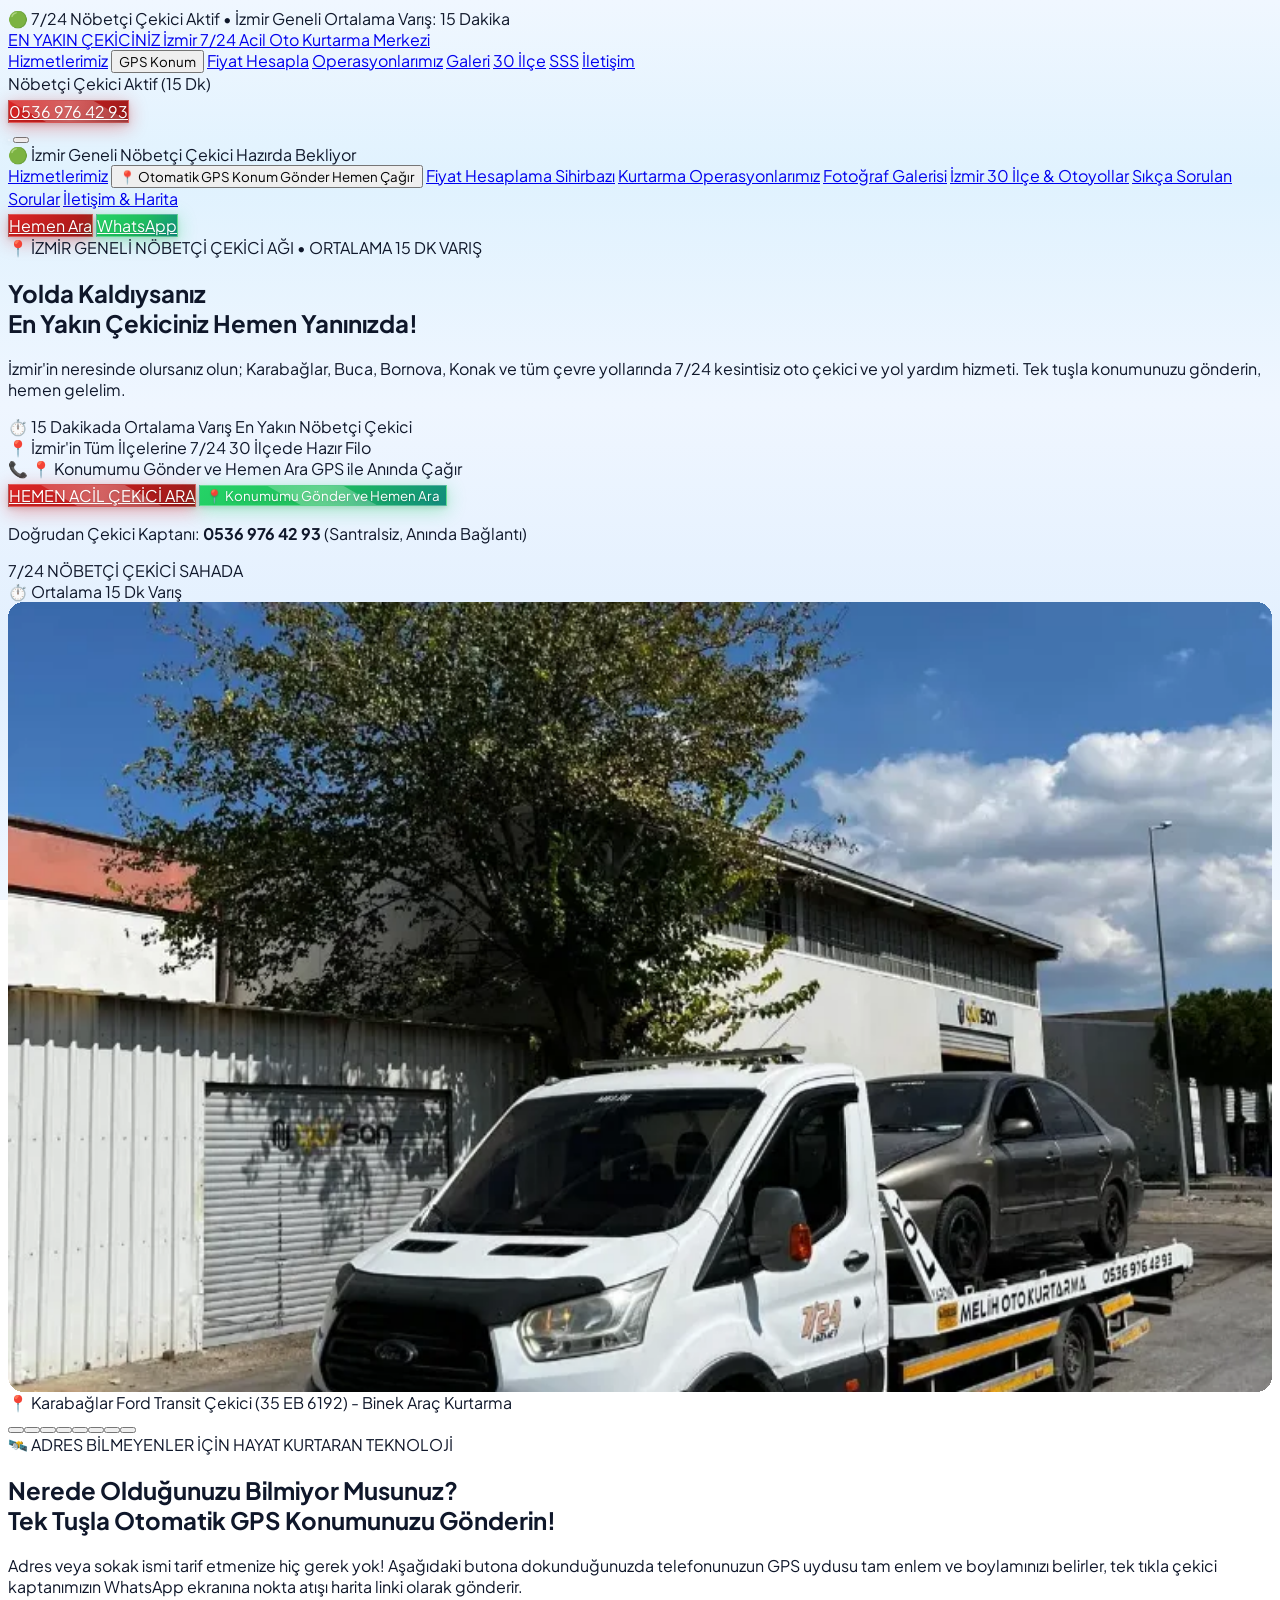
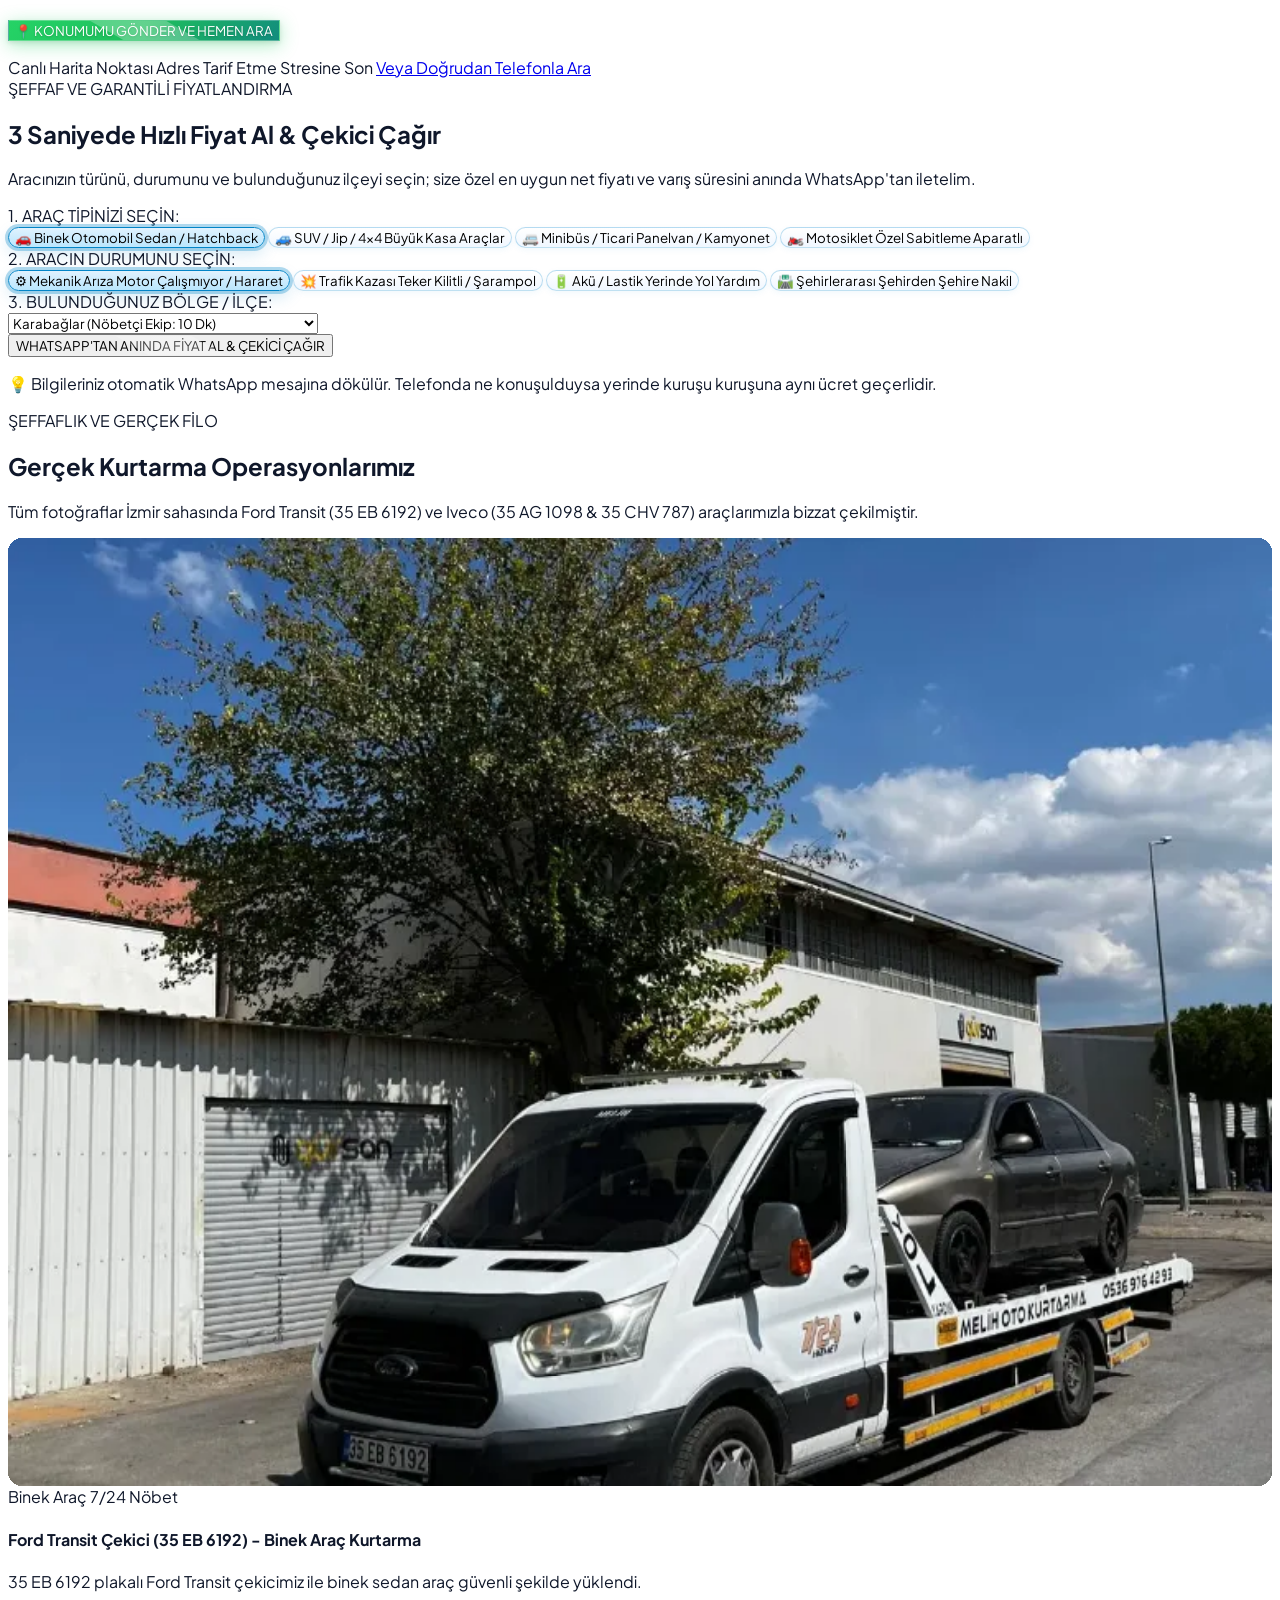
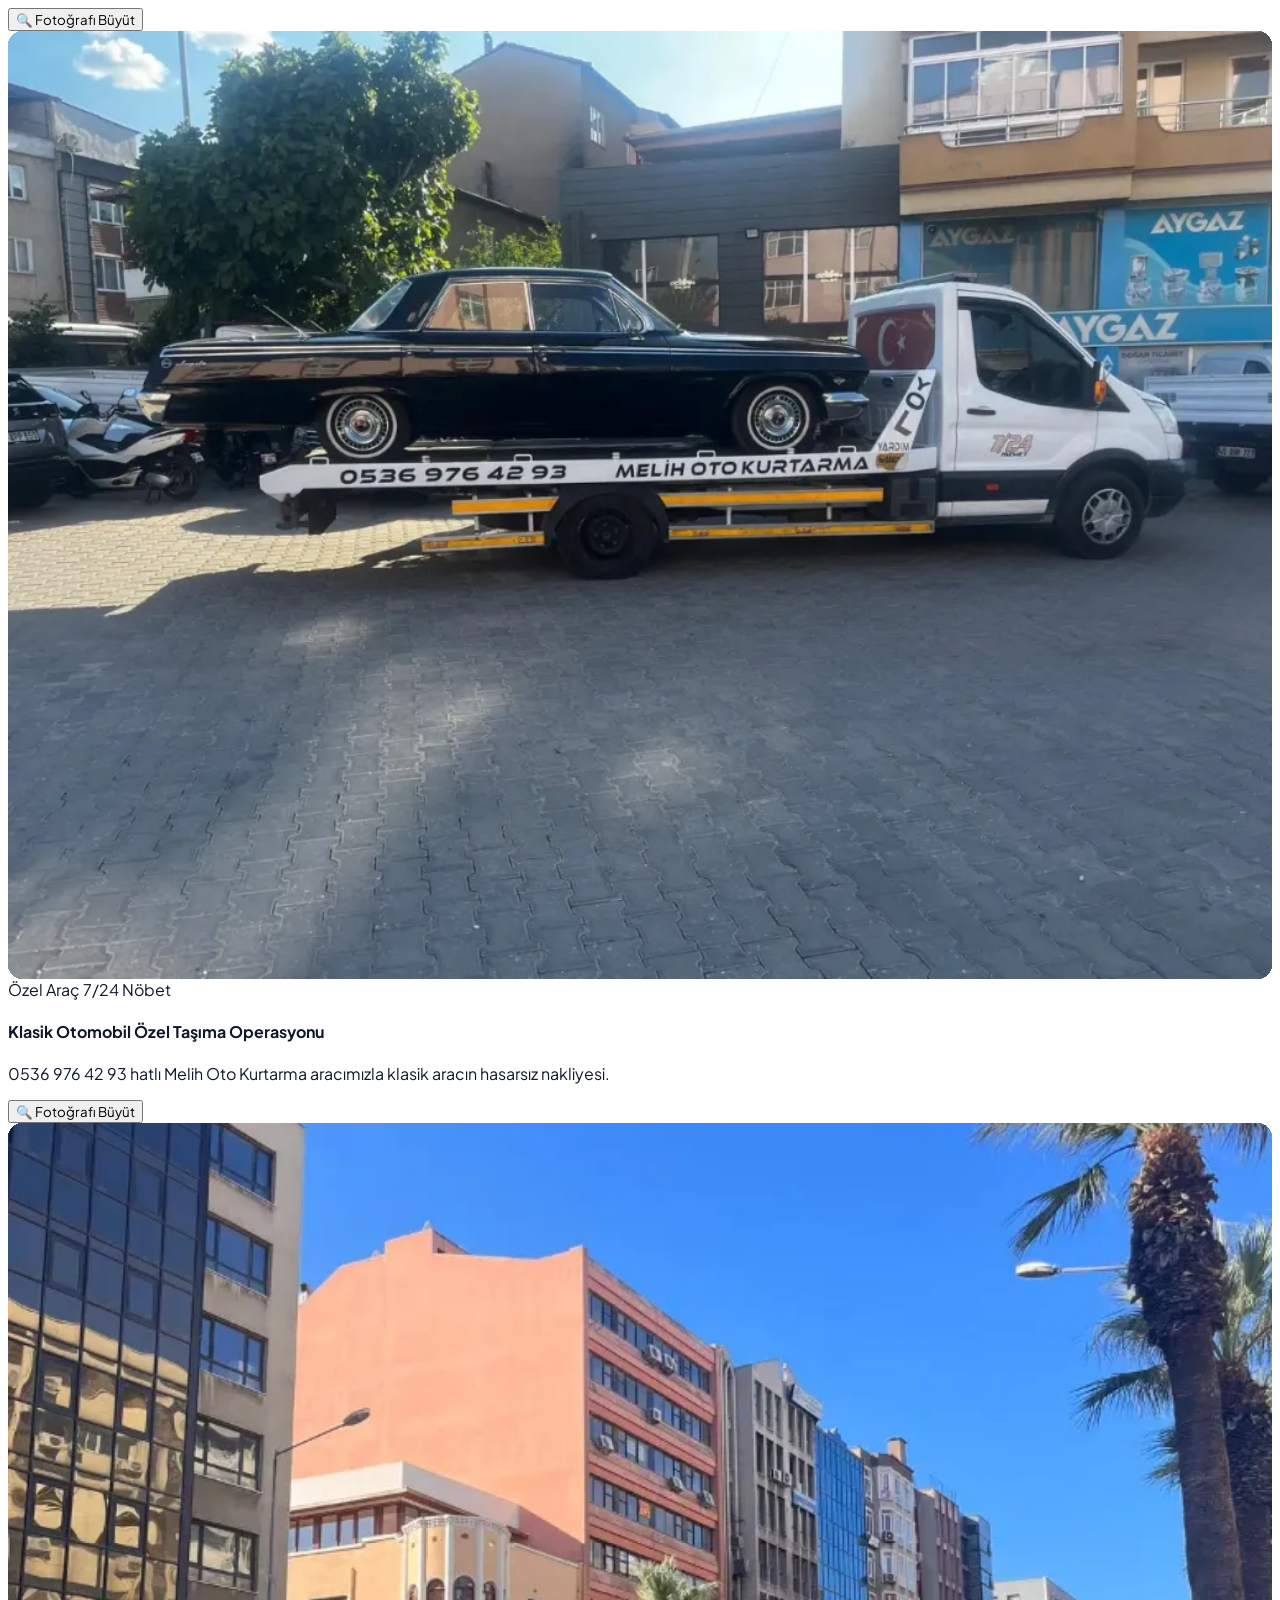
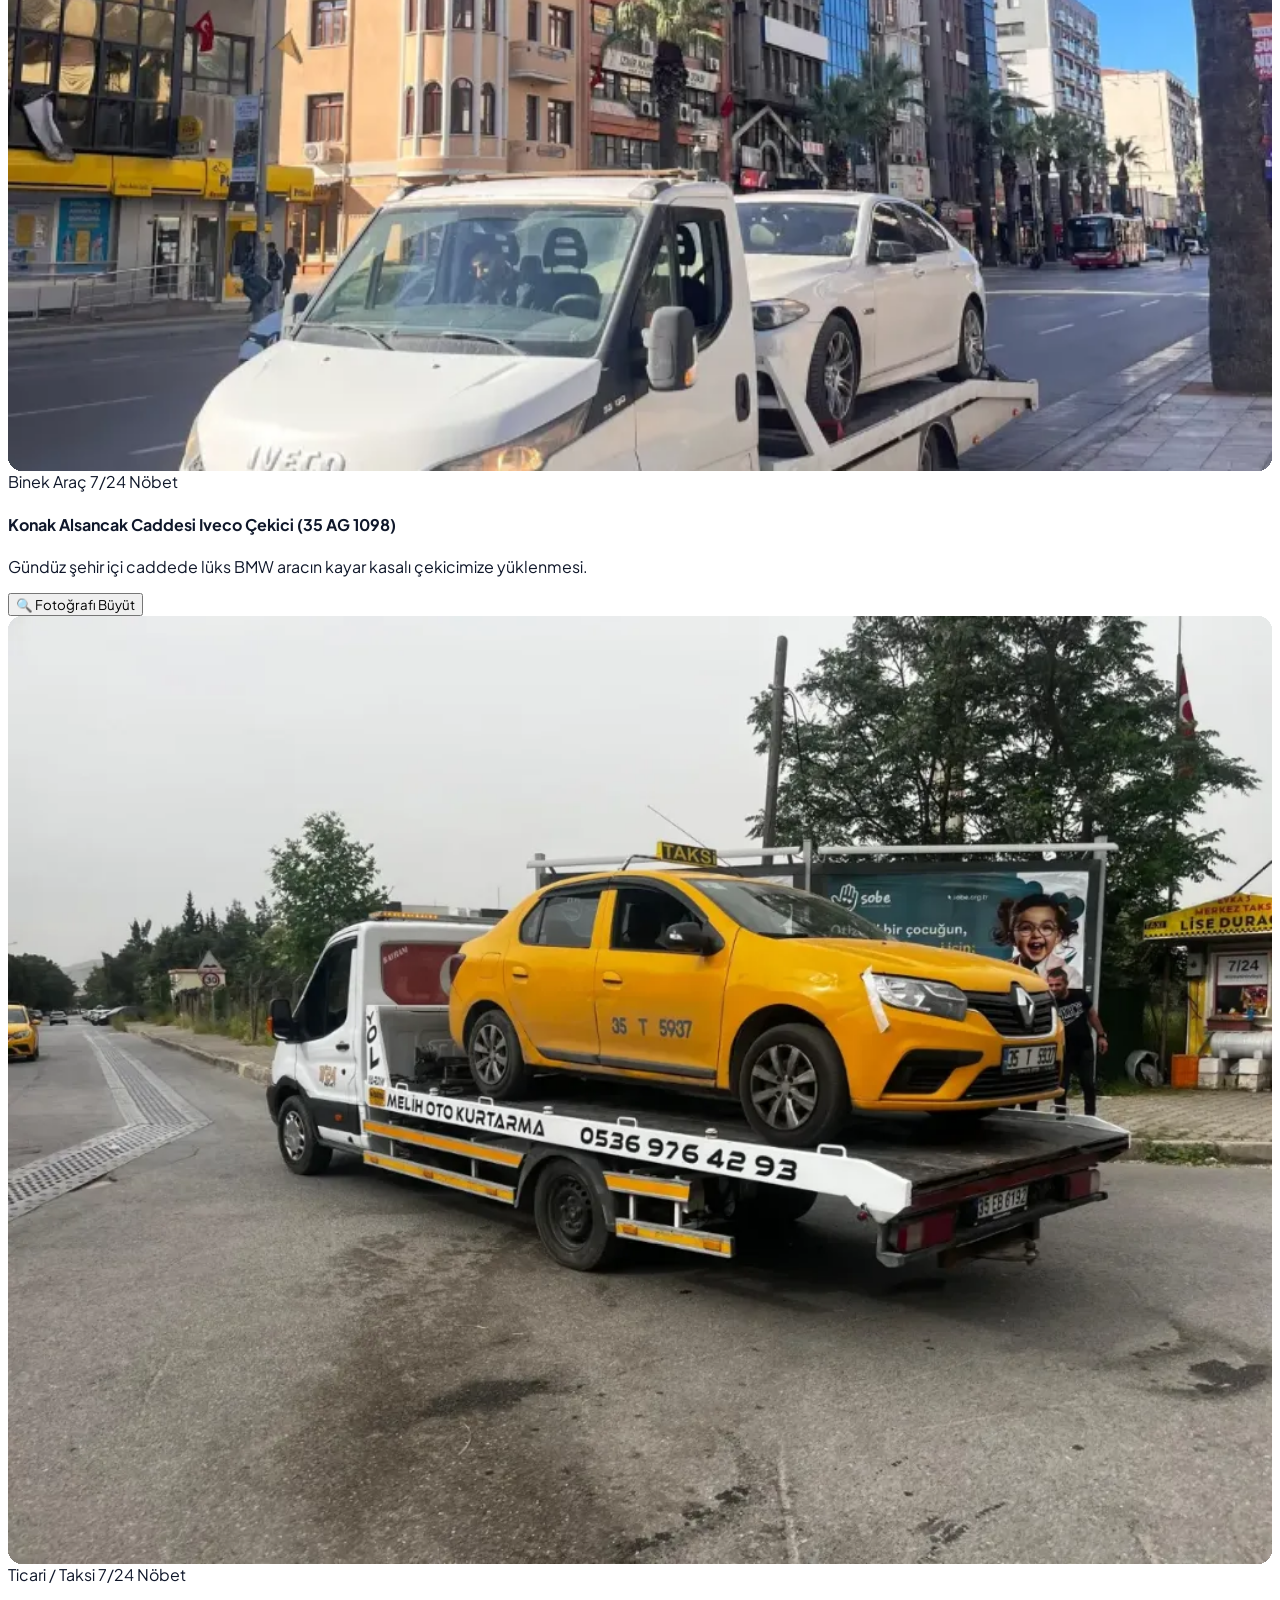
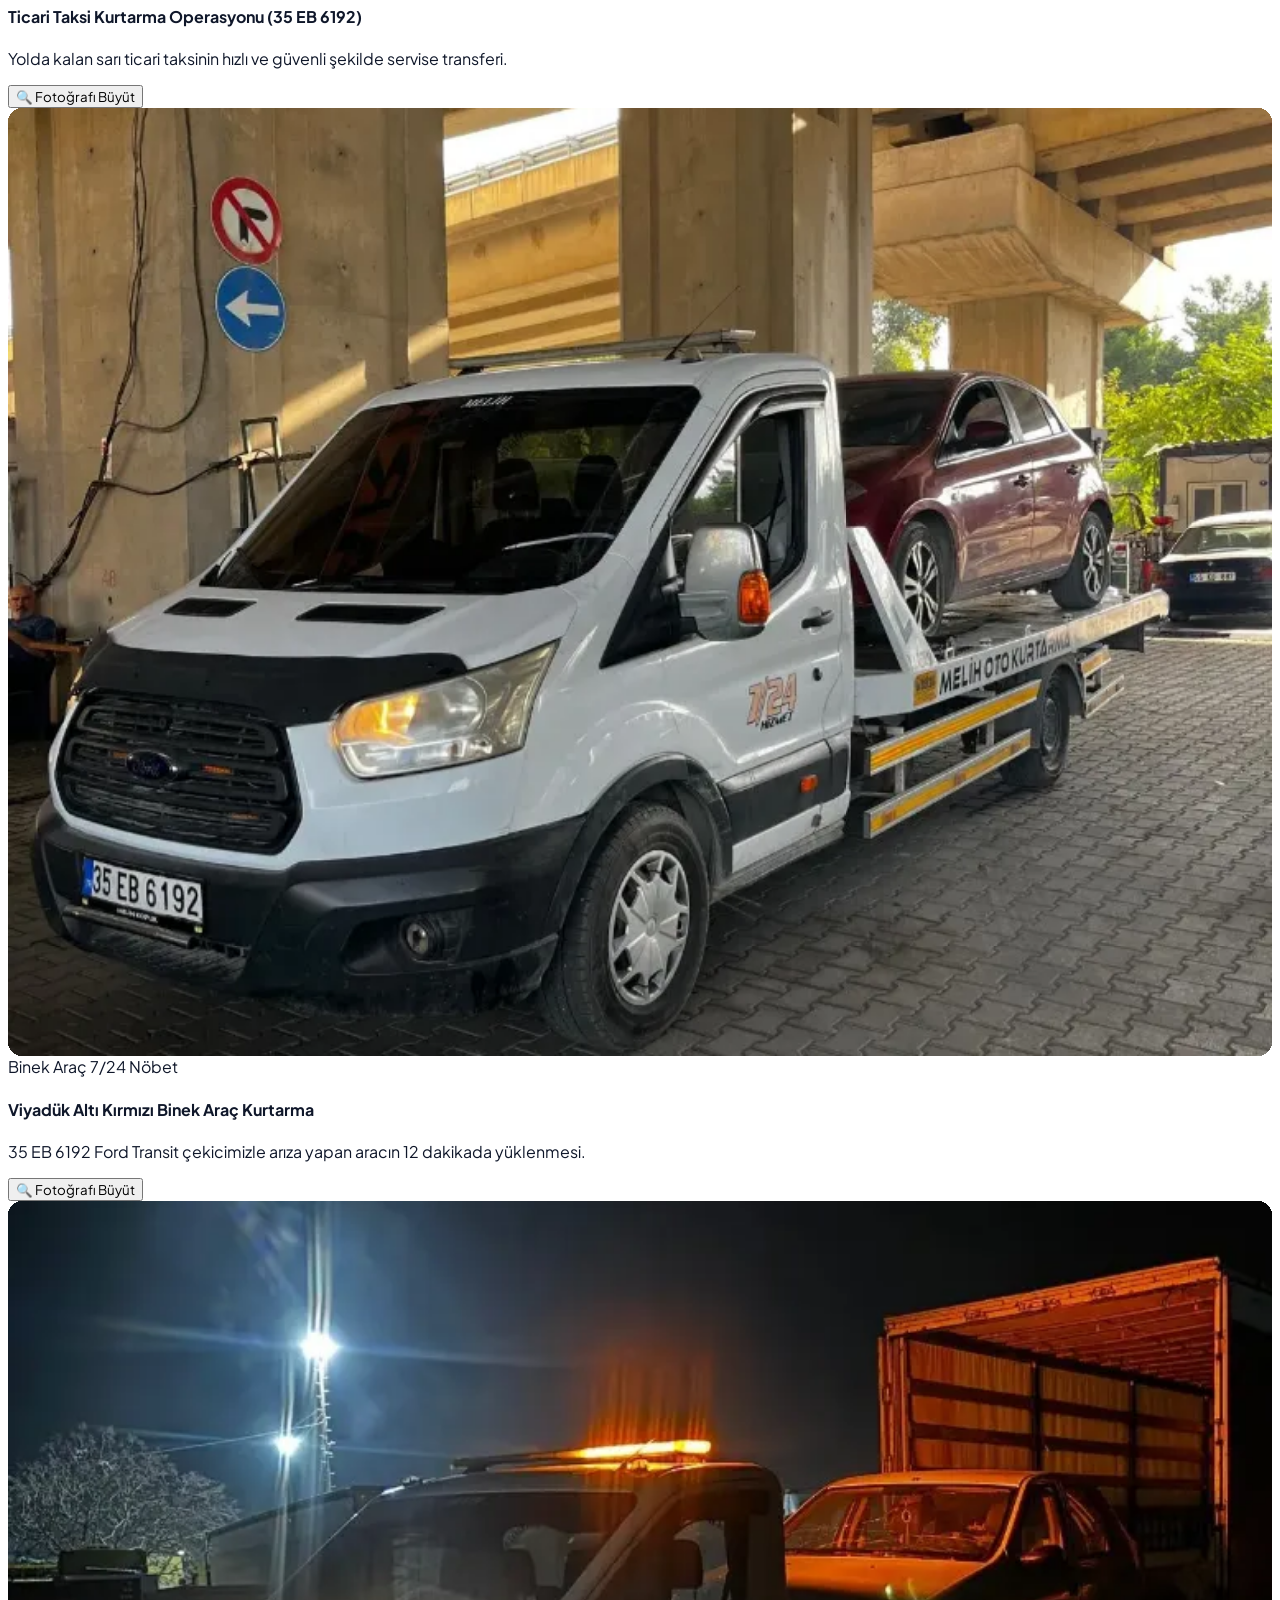
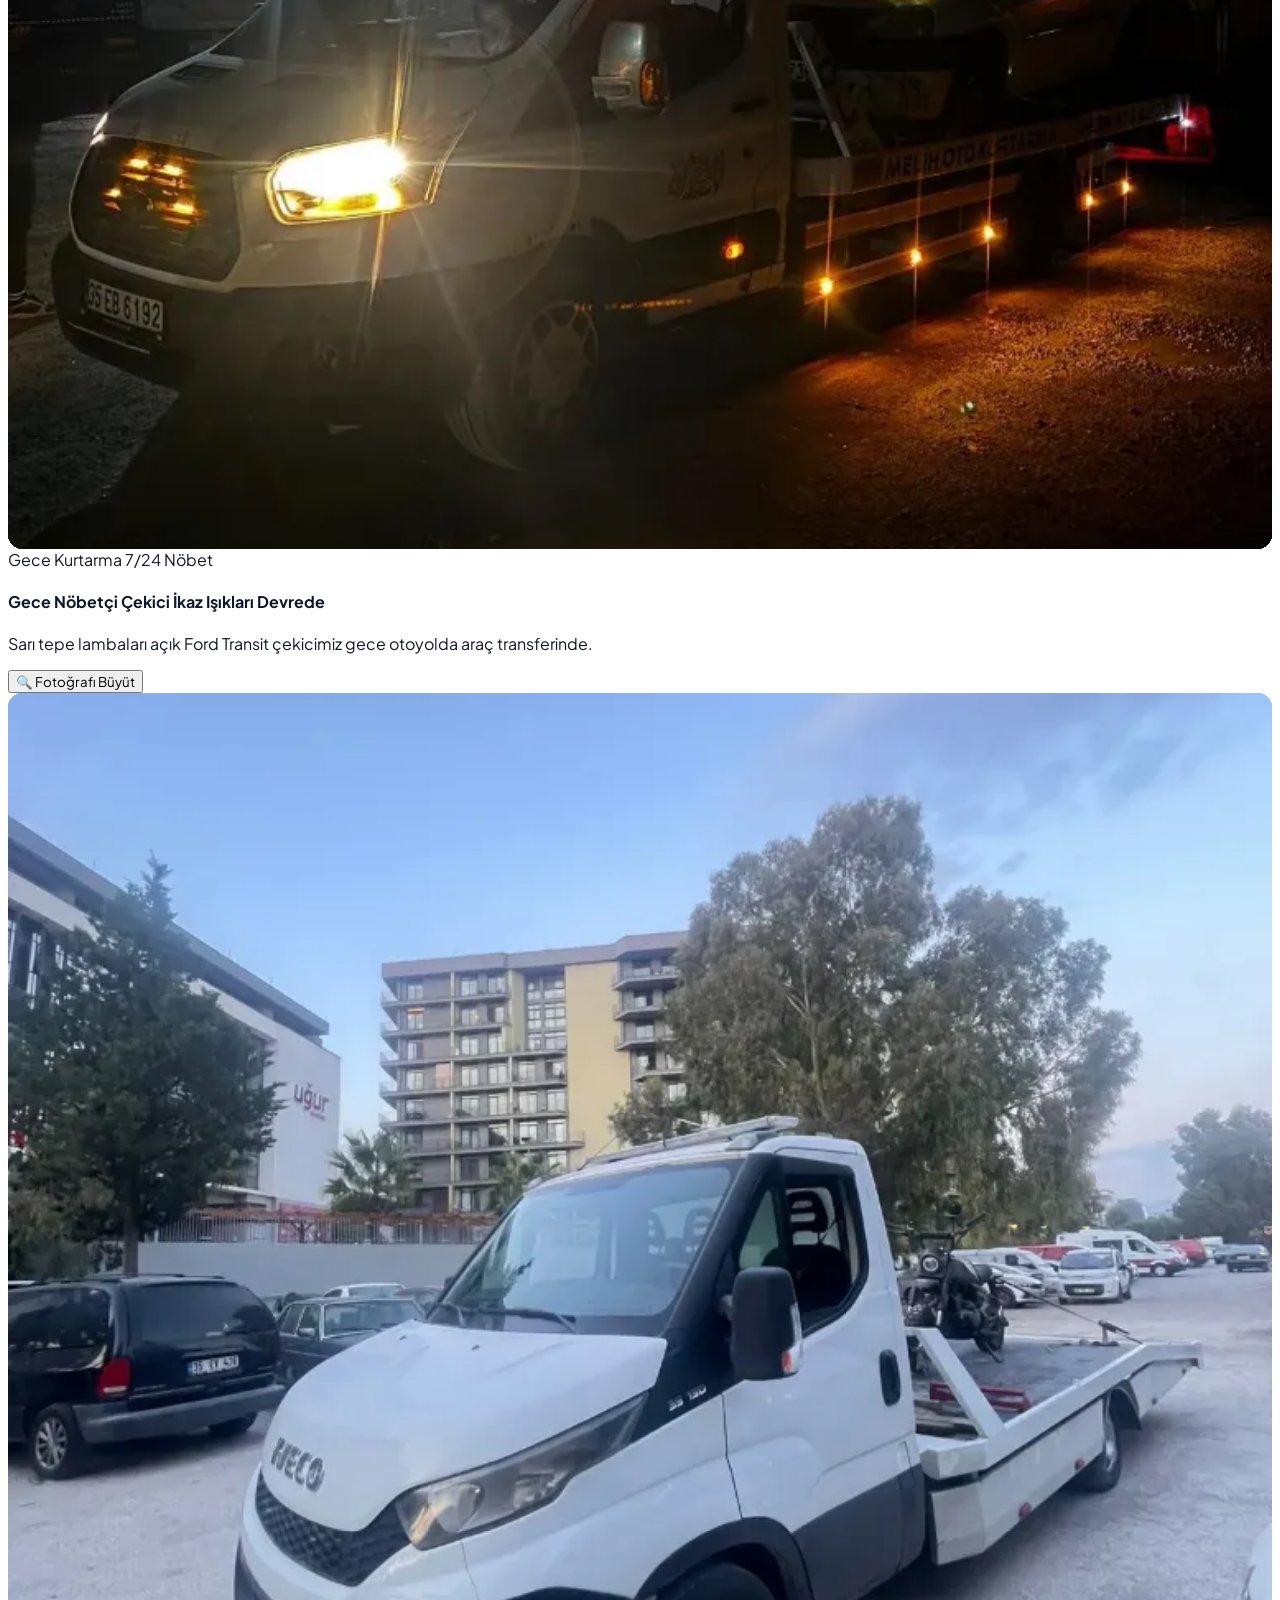
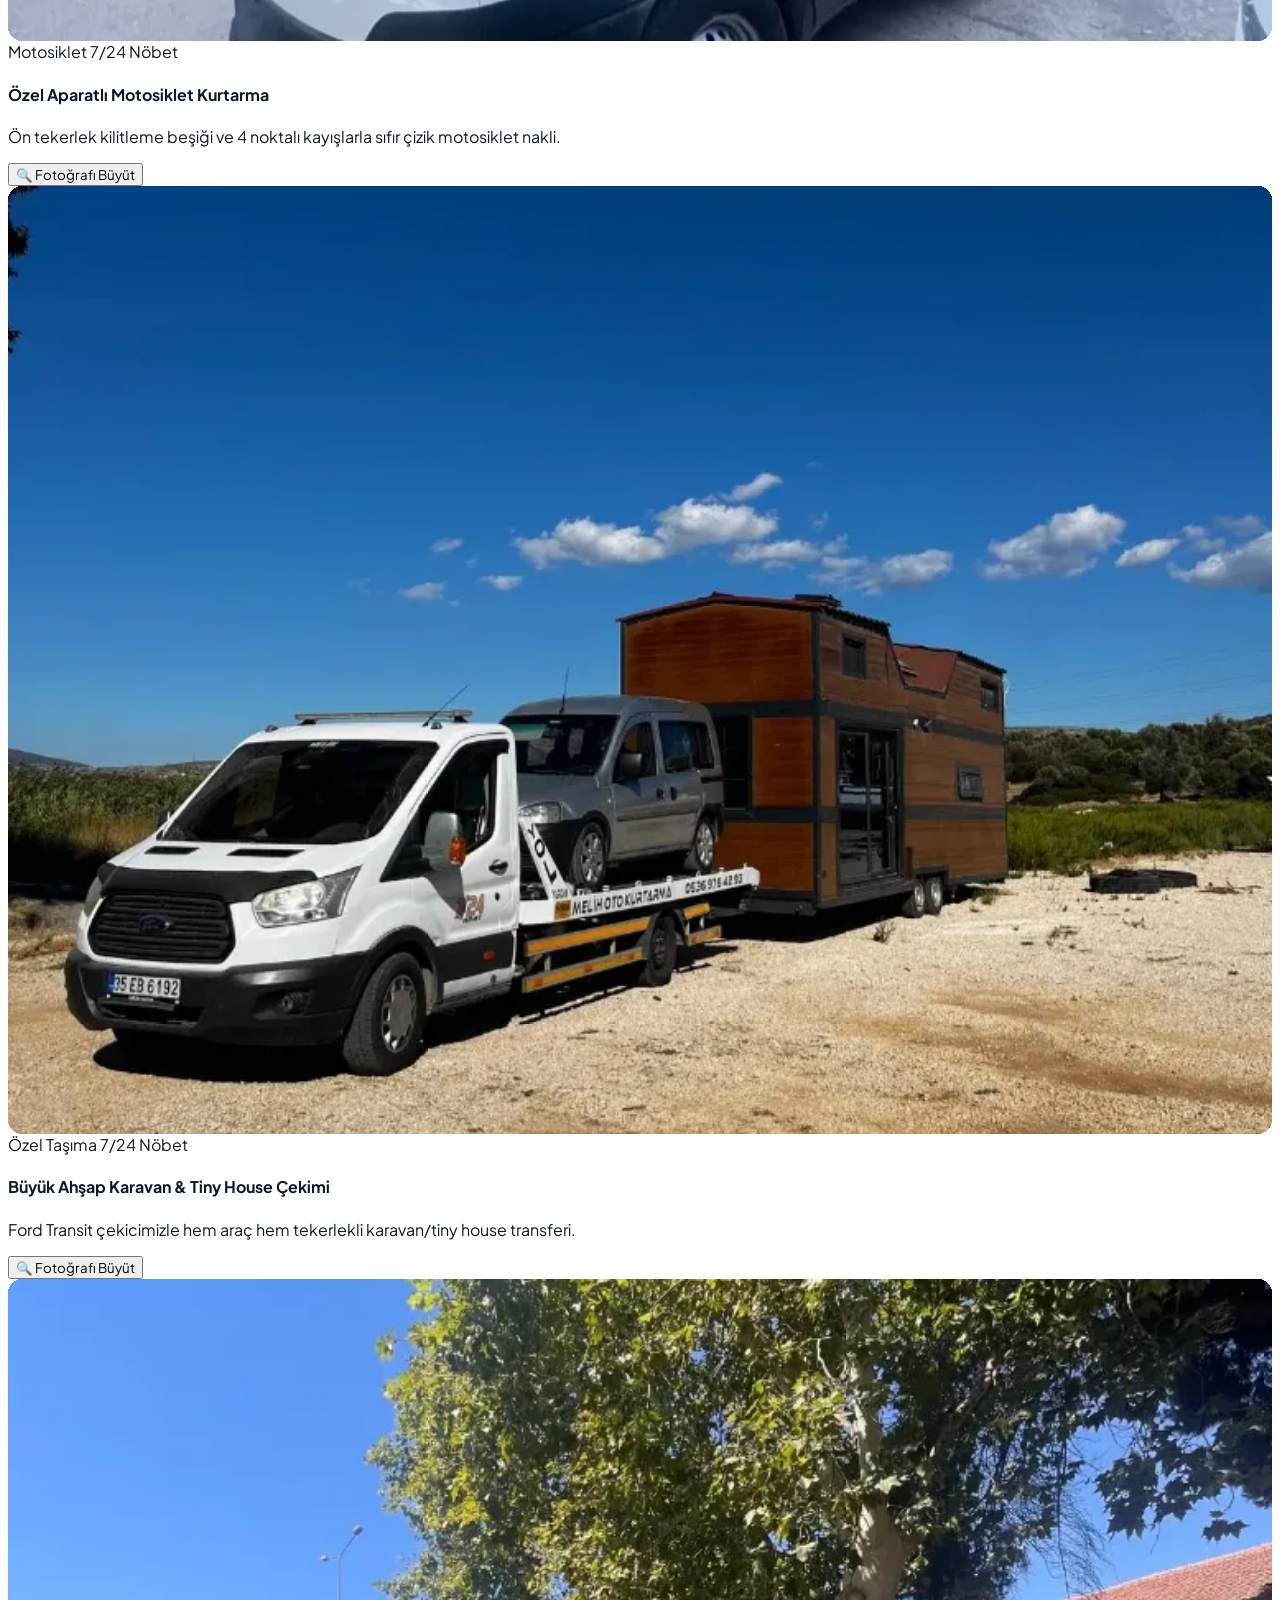
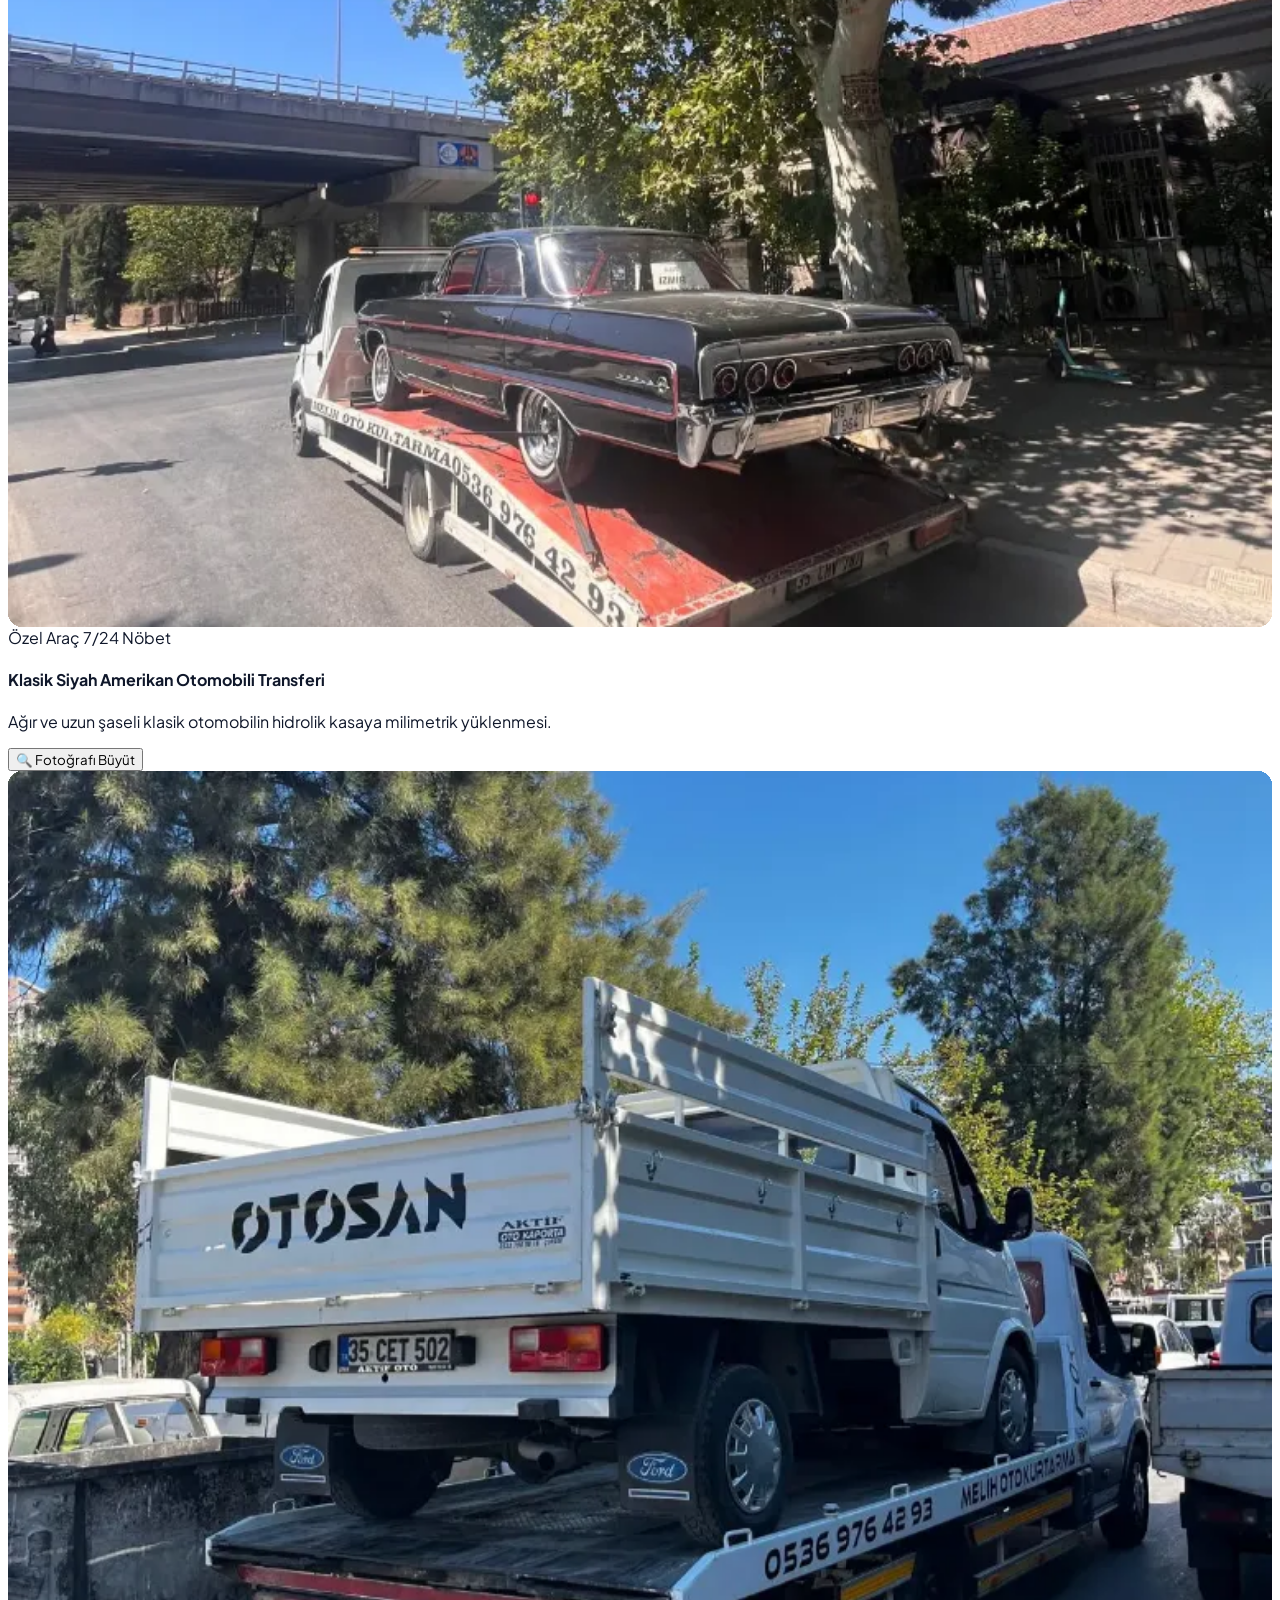
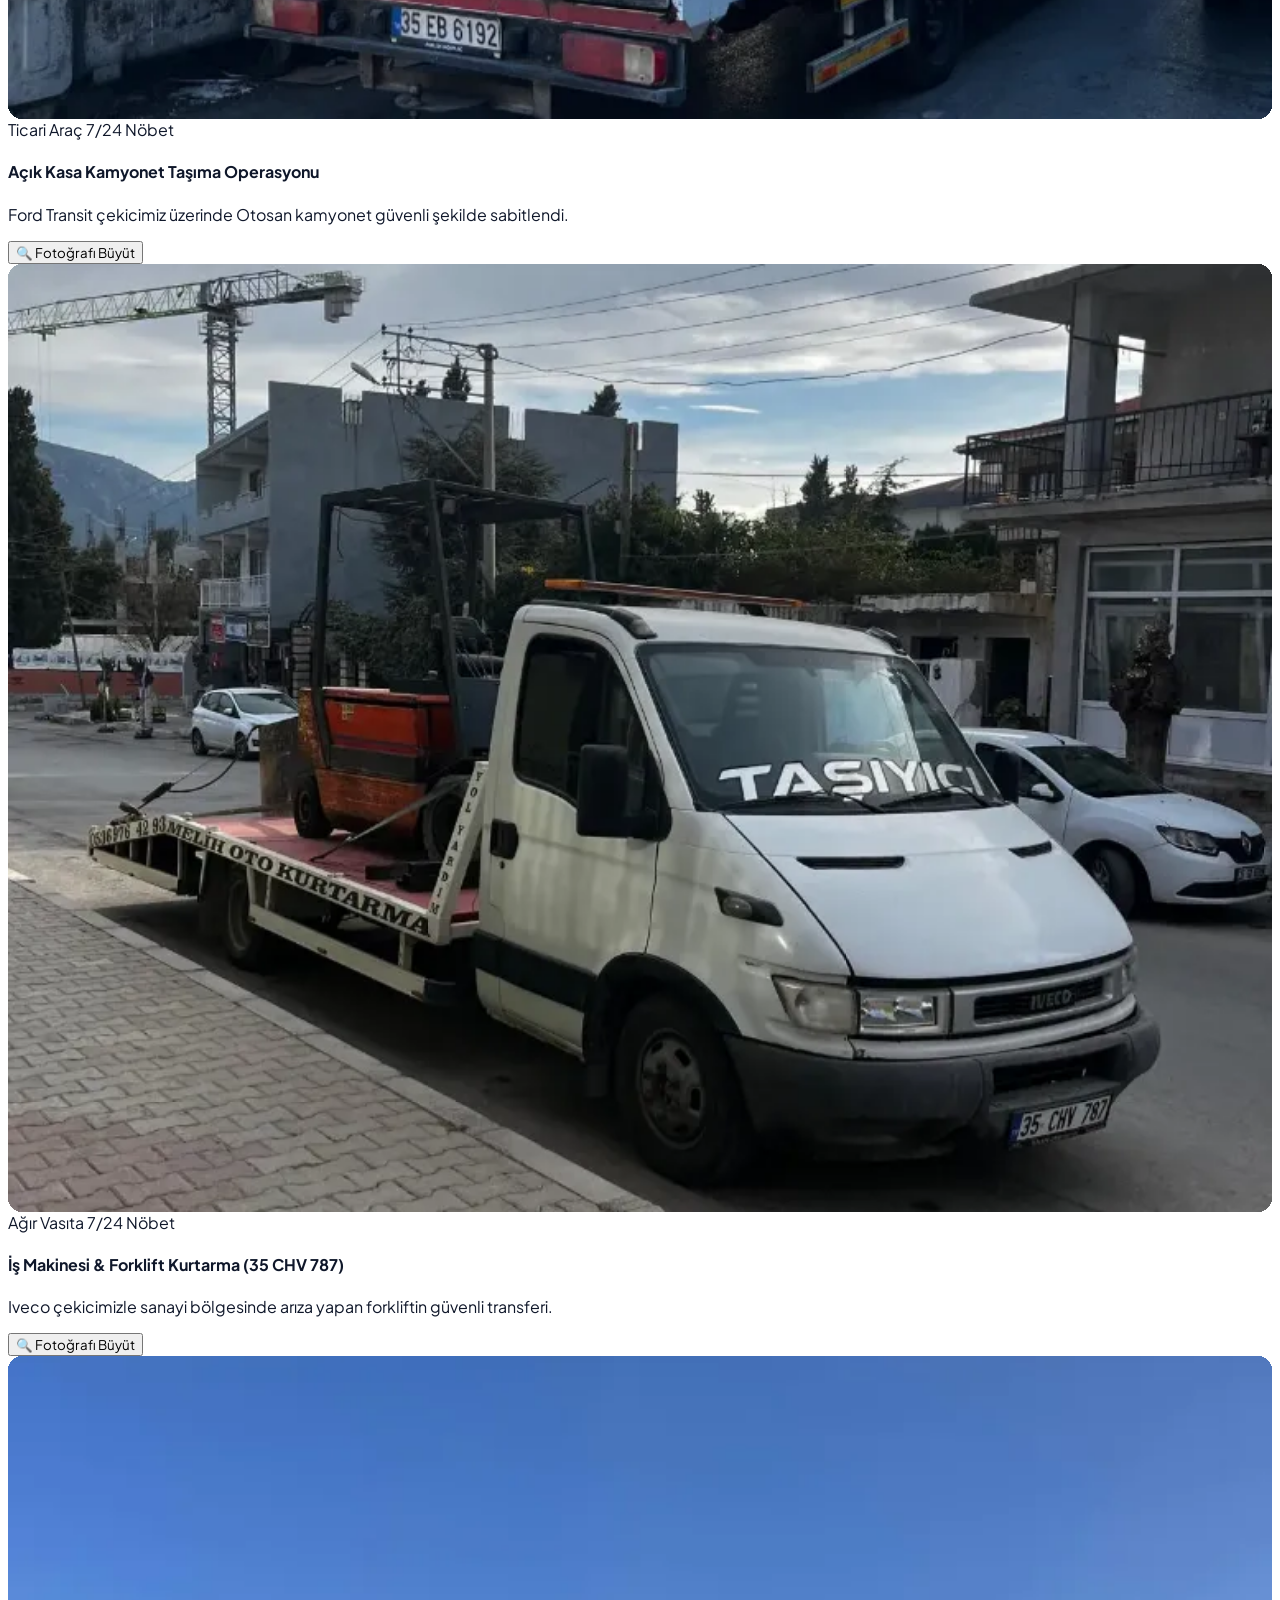
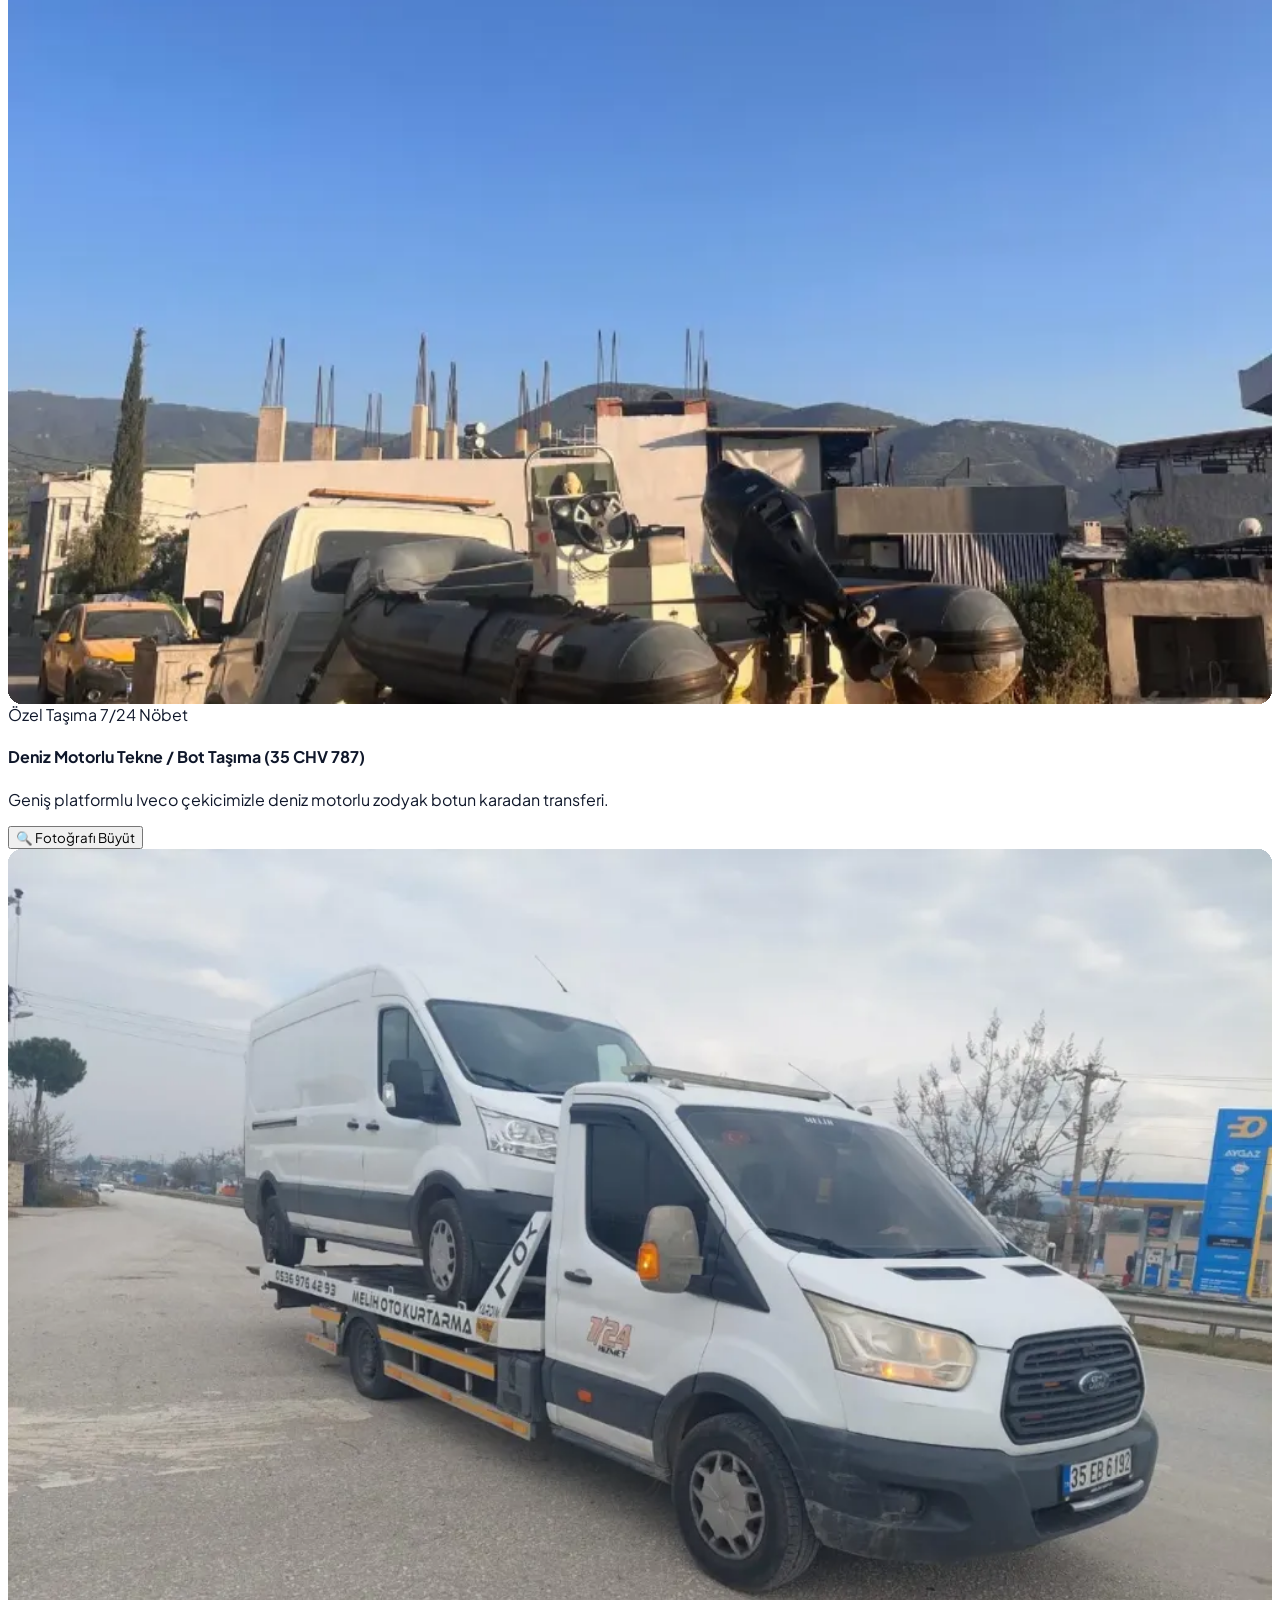
==== commit af7f77b6: "en" ====
--- a/index.html
+++ b/index.html
@@ -226,11 +226,11 @@
       <a href="iletisim.html" class="mobile-nav-link block py-2 text-base font-semibold text-slate-800 hover:text-sky-600">İletişim & Harita</a>
       
       <div class="pt-2 grid grid-cols-2 gap-2">
-        <a href="tel:+905369764293" class="btn-urgent-call w-full py-3 font-bold rounded-xl text-center text-sm flex items-center justify-center gap-1.5 shadow-md animate-call-urgent">
-          <i data-lucide="phone-call" class="w-4 h-4"></i> Hemen Ara
+        <a href="tel:+905369764293" class="btn-urgent-call w-full py-3.5 font-bold rounded-xl text-center text-sm flex items-center justify-center gap-1.5 shadow-md animate-call-urgent">
+          <i data-lucide="phone-call" class="w-4 h-4 text-white drop-shadow"></i> Hemen Ara
         </a>
-        <a href="https://wa.me/905369764293?text=Merhaba,%20En%20Yakın%20Çekiciniz%20ekibine%20ihtiyacım%20var." class="w-full py-3 bg-emerald-600 hover:bg-emerald-700 text-white font-bold rounded-xl text-center text-sm flex items-center justify-center gap-1.5 shadow-md">
-          <i data-lucide="message-circle" class="w-4 h-4"></i> WhatsApp
+        <a href="https://wa.me/905369764293?text=Merhaba,%20En%20Yakın%20Çekiciniz%20ekibine%20ihtiyacım%20var." class="btn-whatsapp-action w-full py-3.5 text-white font-bold rounded-xl text-center text-sm flex items-center justify-center gap-1.5 shadow-md">
+          <i data-lucide="message-circle" class="w-4 h-4 text-white drop-shadow"></i> WhatsApp
         </a>
       </div>
     </div>
@@ -279,25 +279,25 @@
               <span class="text-xs sm:text-sm font-bold text-slate-900 block">İzmir'in Tüm İlçelerine 7/24</span>
               <span class="text-[10px] text-sky-800 font-bold">30 İlçede Hazır Filo</span>
             </div>
-            <div class="bg-gradient-to-b from-white via-emerald-50 to-teal-50 border-2 border-emerald-300 p-3 rounded-2xl text-center shadow-md hover:border-emerald-500 hover:shadow-lg transition-all cursor-pointer" onclick="sendLocationToWhatsApp(this)">
+            <div class="bg-gradient-to-b from-white via-emerald-50 to-teal-50 border-2 border-emerald-400 p-3 rounded-2xl text-center shadow-md hover:border-emerald-600 hover:shadow-lg hover:-translate-y-1 transition-all cursor-pointer" onclick="sendLocationToWhatsApp(this)">
               <span class="text-2xl block mb-1">📞</span>
-              <span class="text-xs sm:text-sm font-bold text-slate-900 block">Tek Tuşla WhatsApp Konum Gönder</span>
-              <span class="text-[10px] text-emerald-700 font-bold">GPS ile Anında Çağır</span>
+              <span class="text-xs sm:text-sm font-black text-emerald-950 block">📍 Konumumu Gönder ve Hemen Ara</span>
+              <span class="text-[10px] text-emerald-700 font-extrabold">GPS ile Anında Çağır</span>
             </div>
           </div>
 
           <!-- Hero Hızlı CTA Butonları -->
           <div class="pt-3 flex flex-col sm:flex-row items-center justify-center lg:justify-start gap-3 sm:gap-4">
-            <!-- Açık Canlı Kırmızı Hemen Ara Butonu (Aciliyet Hissi Veren, Sırıtmayan Parlak Kırmızı) -->
-            <a href="tel:+905369764293" class="btn-urgent-call btn-shimmer w-full sm:w-auto flex items-center justify-center gap-3 px-8 py-4 font-black text-lg rounded-2xl shadow-xl transform hover:-translate-y-0.5 active:scale-95 transition-all animate-call-urgent">
-              <i data-lucide="phone-call" class="w-6 h-6"></i>
-              <span>HEMEN ACİL ÇEKİCİ ARA</span>
+            <!-- Canlı Koyu Kırmızı Hemen Ara Butonu -->
+            <a href="tel:+905369764293" class="btn-urgent-call btn-shimmer w-full sm:w-auto flex items-center justify-center gap-3 px-8 py-4 font-black text-lg rounded-2xl shadow-xl active:scale-95 transition-all animate-call-urgent">
+              <i data-lucide="phone-call" class="w-6 h-6 text-white drop-shadow"></i>
+              <span class="tracking-wide">HEMEN ACİL ÇEKİCİ ARA</span>
             </a>
 
             <!-- WhatsApp GPS Konum Butonu (Doğrudan GPS tetikler, sayfa zıplamaz) -->
-            <button type="button" onclick="sendLocationToWhatsApp(this)" class="w-full sm:w-auto flex items-center justify-center gap-2.5 px-6 py-4 bg-gradient-to-r from-emerald-600 to-teal-700 hover:from-emerald-500 hover:to-teal-600 text-white font-bold text-base rounded-2xl shadow-lg shadow-emerald-600/20 transition-all active:scale-95 cursor-pointer">
-              <i data-lucide="navigation" class="w-5 h-5 text-emerald-200"></i>
-              <span>Tek Tuşla GPS Konum Gönder</span>
+            <button type="button" onclick="sendLocationToWhatsApp(this)" class="btn-whatsapp-action btn-shimmer w-full sm:w-auto flex items-center justify-center gap-3 px-7 py-4 font-black text-base sm:text-lg rounded-2xl shadow-xl active:scale-95 transition-all cursor-pointer">
+              <i data-lucide="navigation" class="w-6 h-6 text-white drop-shadow"></i>
+              <span class="tracking-wide">📍 Konumumu Gönder ve Hemen Ara</span>
             </button>
           </div>
 
@@ -383,9 +383,9 @@
 
           <!-- GPS Çağrı Butonu -->
           <div class="pt-4 max-w-lg mx-auto">
-            <button id="btnGpsLocate" type="button" onclick="sendLocationToWhatsApp(this)" class="w-full btn-shimmer flex items-center justify-center gap-3 px-6 py-5 bg-gradient-to-r from-emerald-600 via-teal-600 to-emerald-700 hover:from-emerald-500 hover:to-teal-600 text-white font-black text-lg sm:text-xl rounded-2xl shadow-xl shadow-emerald-600/30 transform hover:-translate-y-0.5 active:scale-95 transition-all cursor-pointer">
-              <i data-lucide="crosshair" class="w-7 h-7 text-emerald-200"></i>
-              <span>📍 KONUMUMU OTOMATİK BUL & ÇEKİCİ ÇAĞIR</span>
+            <button id="btnGpsLocate" type="button" onclick="sendLocationToWhatsApp(this)" class="btn-whatsapp-action btn-shimmer w-full flex items-center justify-center gap-3 px-6 py-5 font-black text-lg sm:text-xl rounded-2xl shadow-2xl active:scale-95 transition-all cursor-pointer">
+              <i data-lucide="crosshair" class="w-7 h-7 text-white drop-shadow"></i>
+              <span class="tracking-wide">📍 KONUMUMU GÖNDER VE HEMEN ARA</span>
             </button>
             <p id="gpsStatusText" class="text-xs text-sky-700 font-bold mt-3 hidden"></p>
           </div>
@@ -1120,14 +1120,14 @@
           </p>
         </div>
         <div class="flex flex-wrap items-center justify-center gap-3">
-          <a href="tel:+905369764293" class="px-8 py-4 bg-gradient-to-r from-red-500 via-rose-500 to-red-600 hover:from-red-600 hover:to-rose-600 text-white font-black rounded-2xl shadow-xl text-base sm:text-lg flex items-center gap-2 transition-transform active:scale-95 animate-call-urgent">
-            <i data-lucide="phone-call" class="w-5 h-5"></i>
-            <span>0536 976 42 93</span>
+          <a href="tel:+905369764293" class="btn-urgent-call btn-shimmer px-8 py-4 font-black rounded-2xl shadow-xl text-base sm:text-lg flex items-center gap-2.5 transition-all active:scale-95 animate-call-urgent">
+            <i data-lucide="phone-call" class="w-5 h-5 text-white drop-shadow"></i>
+            <span>0536 976 42 93 Hemen Ara</span>
           </a>
-          <a href="https://wa.me/905369764293?text=Merhaba,%20acil%20çekiciye%20ihtiyacım%20var." class="px-6 py-4 bg-emerald-600 hover:bg-emerald-500 text-white font-bold rounded-2xl shadow-xl text-base flex items-center gap-2 transition-transform active:scale-95">
-            <i data-lucide="message-circle" class="w-5 h-5"></i>
-            <span>WhatsApp Yaz</span>
-          </a>
+          <button type="button" onclick="sendLocationToWhatsApp(this)" class="btn-whatsapp-action btn-shimmer px-7 py-4 font-black rounded-2xl shadow-xl text-base flex items-center gap-2.5 transition-all active:scale-95 cursor-pointer">
+            <i data-lucide="navigation" class="w-5 h-5 text-white drop-shadow"></i>
+            <span>📍 Konum Gönder & WhatsApp</span>
+          </button>
         </div>
       </div>
     </div>
@@ -1208,20 +1208,20 @@
   </footer>
 
   <!-- =========================================================================
-       13. MOBİL SABİT ALT BAR (STICKY BOTTOM BAR - AÇIK KIRMIZI VE YEŞİL)
-       ========================================================================= -->
-  <div class="fixed bottom-0 inset-x-0 z-50 md:hidden bg-white/95 border-t border-slate-200 p-2.5 backdrop-blur-lg shadow-2xl">
-    <div class="grid grid-cols-2 gap-2">
+       13. MOBİL SABİT ALT BAR (STICKY BOTTOM BAR)
+       ========================================================================= -->
+  <div class="fixed bottom-0 inset-x-0 z-50 md:hidden bg-white/95 border-t border-slate-200/90 px-3 pt-2.5 pb-[max(0.625rem,env(safe-area-inset-bottom))] backdrop-blur-xl shadow-[0_-8px_25px_rgba(0,0,0,0.12)]">
+    <div class="grid grid-cols-2 gap-2.5 max-w-lg mx-auto">
       <!-- 1. Dev Buton: HEMEN ARA -->
-      <a href="tel:+905369764293" class="btn-urgent-call btn-shimmer flex items-center justify-center gap-2 py-3.5 px-2 font-black text-sm rounded-xl shadow-lg active:scale-95 transition-transform animate-call-urgent">
-        <i data-lucide="phone-call" class="w-4 h-4"></i>
-        <span>HEMEN ARA</span>
+      <a href="tel:+905369764293" class="btn-urgent-call btn-shimmer flex items-center justify-center gap-2 py-3.5 px-2 font-black text-sm sm:text-base rounded-xl shadow-lg active:scale-95 transition-all animate-call-urgent min-h-[50px] select-none">
+        <i data-lucide="phone-call" class="w-5 h-5 text-white drop-shadow"></i>
+        <span class="tracking-wide">HEMEN ARA</span>
       </a>
 
       <!-- 2. Dev Buton: WHATSAPP KONUM GÖNDER (DOĞRUDAN GPS TETİKLER, SAYFA ZIPLAMAZ) -->
-      <button type="button" onclick="sendLocationToWhatsApp(this)" class="flex items-center justify-center gap-2 py-3.5 px-2 bg-gradient-to-r from-emerald-600 to-teal-700 hover:from-emerald-500 hover:to-teal-600 text-white font-black text-sm rounded-xl shadow-lg shadow-emerald-600/30 active:scale-95 transition-transform cursor-pointer">
-        <i data-lucide="map-pin" class="w-4 h-4 text-emerald-200"></i>
-        <span>KONUM GÖNDER</span>
+      <button type="button" onclick="sendLocationToWhatsApp(this)" class="btn-whatsapp-action btn-shimmer flex items-center justify-center gap-2 py-3.5 px-2 font-black text-sm sm:text-base rounded-xl shadow-lg active:scale-95 transition-all cursor-pointer min-h-[50px] select-none">
+        <i data-lucide="map-pin" class="w-5 h-5 text-white drop-shadow"></i>
+        <span class="tracking-wide">KONUM GÖNDER</span>
       </button>
     </div>
   </div>
--- a/style.css
+++ b/style.css
@@ -16,14 +16,17 @@
   --blue-dark: #1D4ED8;
   --blue-navy: #0F172A;
   
-  /* Daha Açık, Canlı ve Aciliyet Hissi Veren Parlak Kırmızı */
-  --red-alert-bright: #EF4444;
-  --red-alert-mid: #F43F5E;
-  --red-alert-dark: #DC2626;
-
+  /* Canlı Koyu Kırmızı / Bordo (#DC2626) Modern Tonları */
+  --red-urgent-primary: #DC2626;
+  --red-urgent-hover: #EF4444;
+  --red-urgent-dark: #991B1B;
+
+  /* Kurumsal WhatsApp Yeşili (#25D366) */
+  --green-whatsapp: #25D366;
+  --green-whatsapp-hover: #1EBE5D;
+  --green-whatsapp-dark: #128C7E;
+  
   --orange-accent: #EA580C;
-  --green-whatsapp: #10B981;
-  --green-dark: #059669;
   --text-primary: #0F172A;
   --text-secondary: #475569;
   --text-muted: #64748B;
@@ -40,7 +43,7 @@
   background-attachment: fixed;
   color: var(--text-primary);
   overflow-x: hidden;
-  padding-bottom: 76px;
+  padding-bottom: 84px;
 }
 
 @media (min-width: 768px) {
@@ -137,35 +140,63 @@
   display: block;
 }
 
-/* Aciliyet Hissi Veren, Sırıtmayan Canlı ve Açık Kırmızı Acil Çağrı Butonu */
+/* Aciliyet Hissi Veren, Göz Yormayan Canlı Koyu Kırmızı / Bordo Buton (#DC2626) */
 .btn-urgent-call {
-  background: linear-gradient(135deg, #FF334B 0%, #FF4D61 50%, #E60023 100%);
+  background: linear-gradient(135deg, #DC2626 0%, #B91C1C 60%, #991B1B 100%);
   color: #FFFFFF !important;
-  box-shadow: 0 4px 16px rgba(255, 51, 75, 0.32), 0 1px 3px rgba(0, 0, 0, 0.08);
+  box-shadow: 0 4px 18px rgba(220, 38, 38, 0.38), 0 2px 4px rgba(0, 0, 0, 0.12);
   border: 1px solid rgba(255, 255, 255, 0.25);
-  transition: all 0.2s cubic-bezier(0.16, 1, 0.3, 1);
+  transition: all 0.25s cubic-bezier(0.16, 1, 0.3, 1);
+  display: inline-flex;
+  align-items: center;
+  justify-content: center;
+  text-shadow: 0 1px 2px rgba(0, 0, 0, 0.25);
 }
 
 .btn-urgent-call:hover {
-  background: linear-gradient(135deg, #FF475E 0%, #FF6073 50%, #F50027 100%);
-  box-shadow: 0 6px 22px rgba(255, 51, 75, 0.45);
-  transform: translateY(-1px);
+  background: linear-gradient(135deg, #EF4444 0%, #DC2626 60%, #B91C1C 100%);
+  box-shadow: 0 8px 25px rgba(220, 38, 38, 0.50), 0 2px 6px rgba(0, 0, 0, 0.15);
+  transform: translateY(-2px) scale(1.02);
 }
 
 .btn-urgent-call:active {
   transform: scale(0.97);
-  box-shadow: 0 2px 8px rgba(255, 51, 75, 0.25);
-}
-
-/* Canlı Açık Kırmızı Acil Durum Nabız Animasyonu (Gözü Yormayan, Aciliyet Hissi Veren) */
+  box-shadow: 0 2px 8px rgba(220, 38, 38, 0.30);
+}
+
+/* Kurumsal WhatsApp Yeşili (#25D366) ve GPS Konum Butonu */
+.btn-whatsapp-action {
+  background: linear-gradient(135deg, #25D366 0%, #1EBE5D 50%, #128C7E 100%);
+  color: #FFFFFF !important;
+  box-shadow: 0 4px 18px rgba(37, 211, 102, 0.38), 0 2px 4px rgba(0, 0, 0, 0.10);
+  border: 1px solid rgba(255, 255, 255, 0.28);
+  transition: all 0.25s cubic-bezier(0.16, 1, 0.3, 1);
+  display: inline-flex;
+  align-items: center;
+  justify-content: center;
+  text-shadow: 0 1px 2px rgba(0, 0, 0, 0.20);
+}
+
+.btn-whatsapp-action:hover {
+  background: linear-gradient(135deg, #2CE570 0%, #25D366 50%, #16A34A 100%);
+  box-shadow: 0 8px 25px rgba(37, 211, 102, 0.50), 0 2px 6px rgba(0, 0, 0, 0.15);
+  transform: translateY(-2px) scale(1.02);
+}
+
+.btn-whatsapp-action:active {
+  transform: scale(0.97);
+  box-shadow: 0 2px 8px rgba(37, 211, 102, 0.30);
+}
+
+/* Canlı Koyu Kırmızı Acil Durum Nabız Animasyonu */
 @keyframes urgentCallPulse {
   0%, 100% {
-    box-shadow: 0 0 0 0 rgba(255, 51, 75, 0.45), 0 4px 14px rgba(255, 51, 75, 0.28);
+    box-shadow: 0 0 0 0 rgba(220, 38, 38, 0.45), 0 4px 18px rgba(220, 38, 38, 0.35);
     transform: scale(1);
   }
   50% {
-    box-shadow: 0 0 0 8px rgba(255, 51, 75, 0), 0 6px 20px rgba(255, 51, 75, 0.42);
-    transform: scale(1.015);
+    box-shadow: 0 0 0 8px rgba(220, 38, 38, 0), 0 8px 24px rgba(220, 38, 38, 0.48);
+    transform: scale(1.02);
   }
 }
 
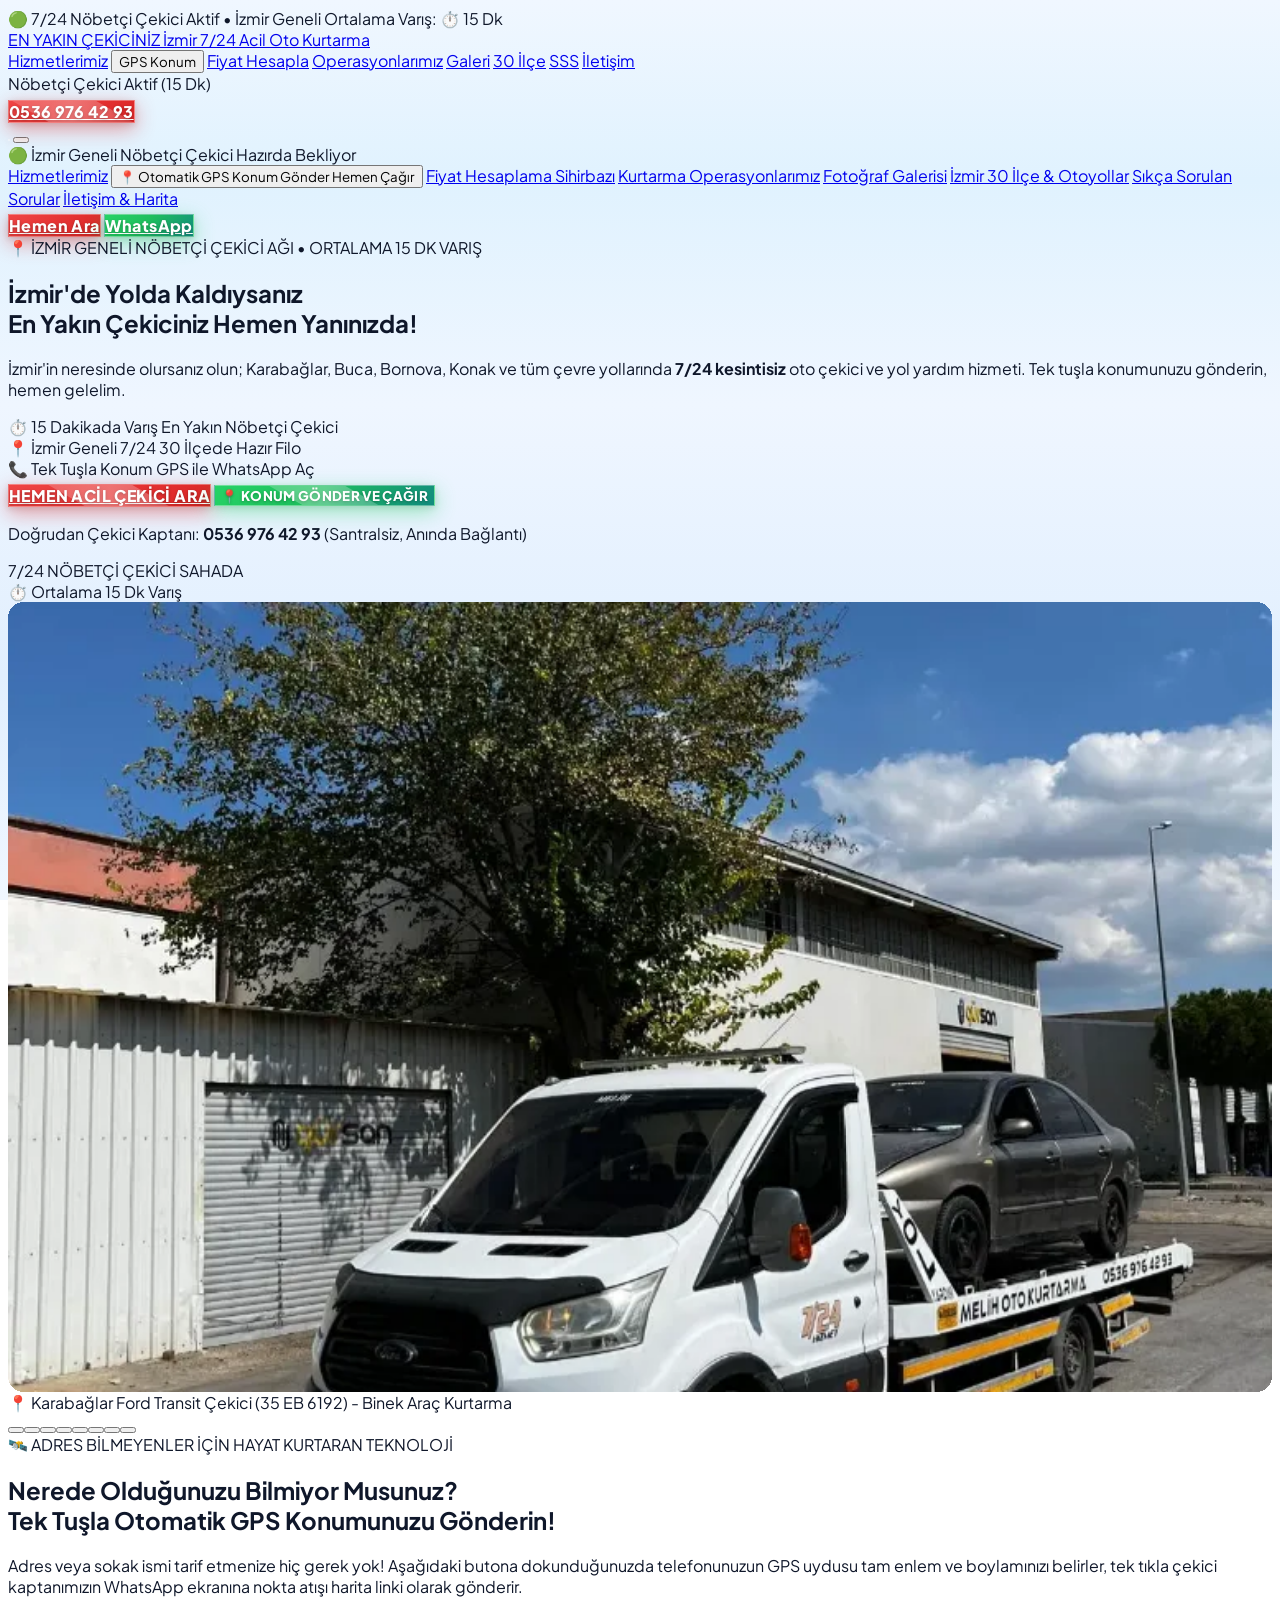
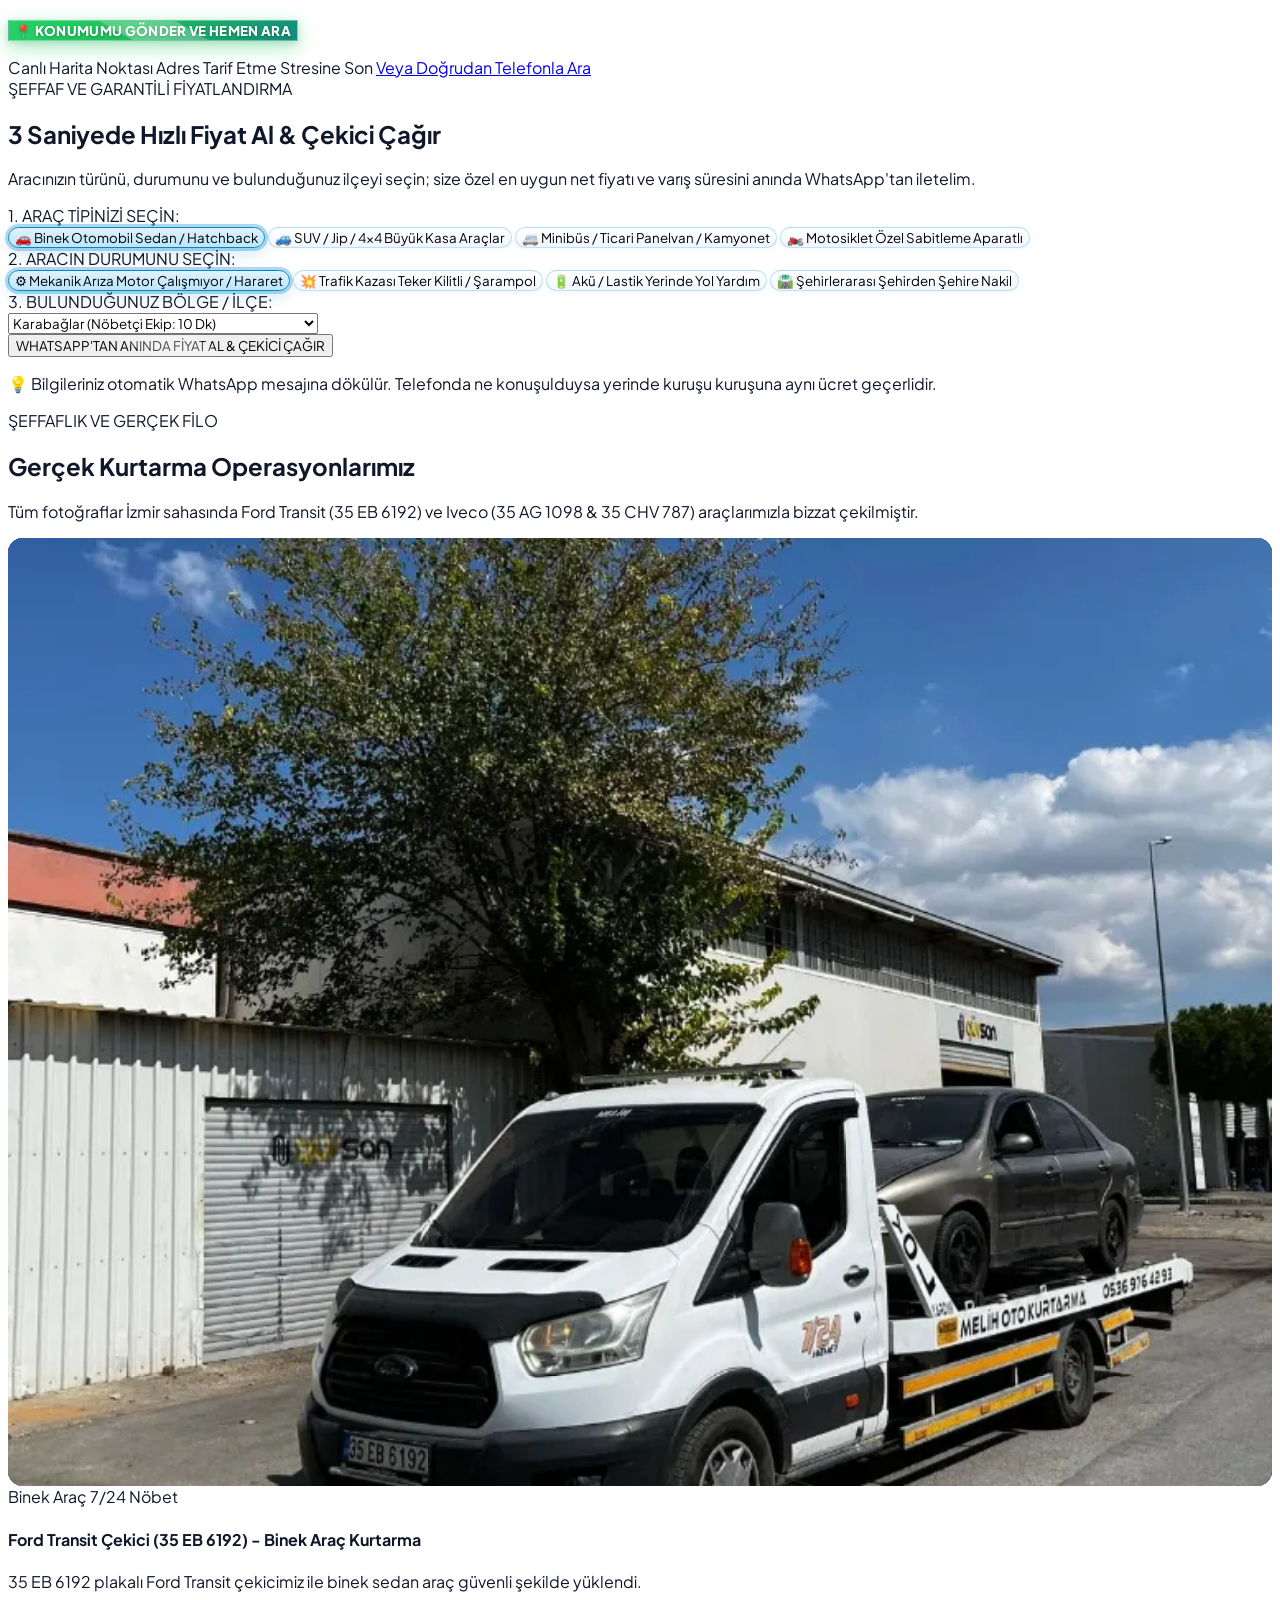
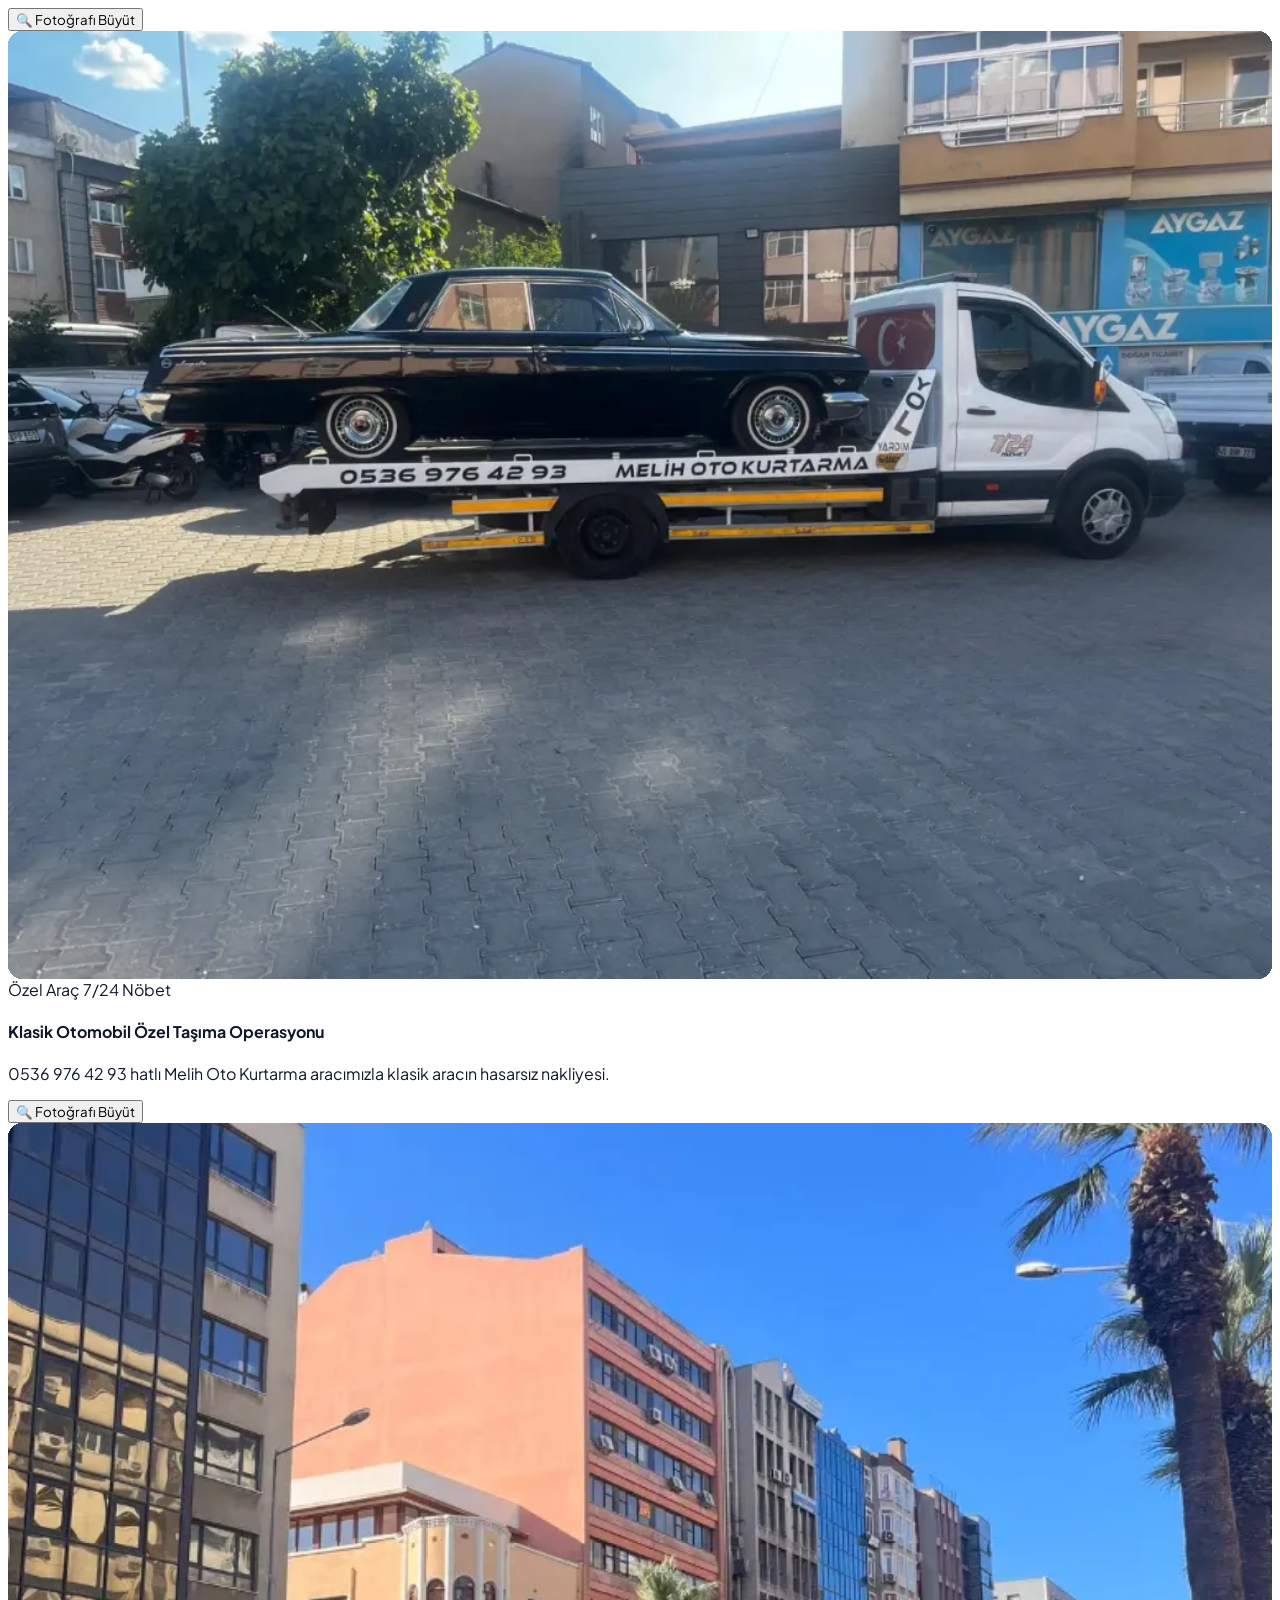
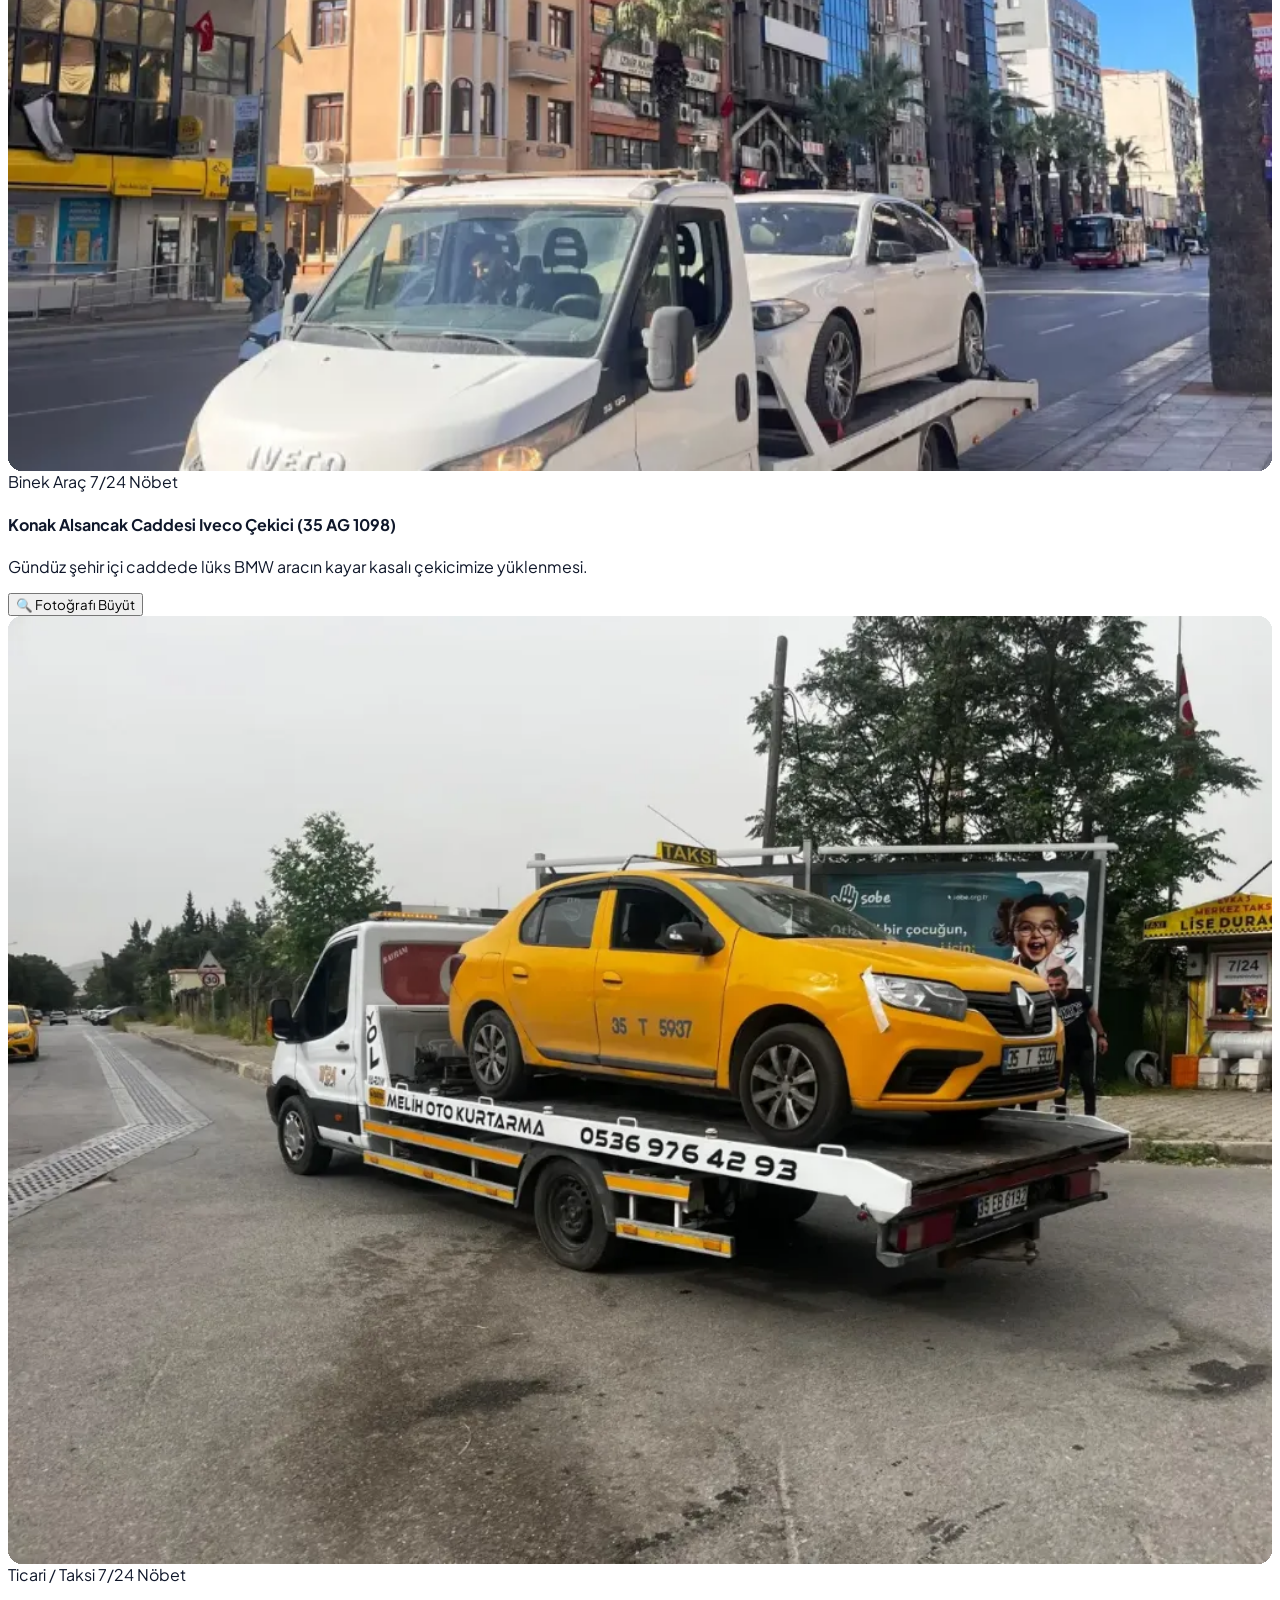
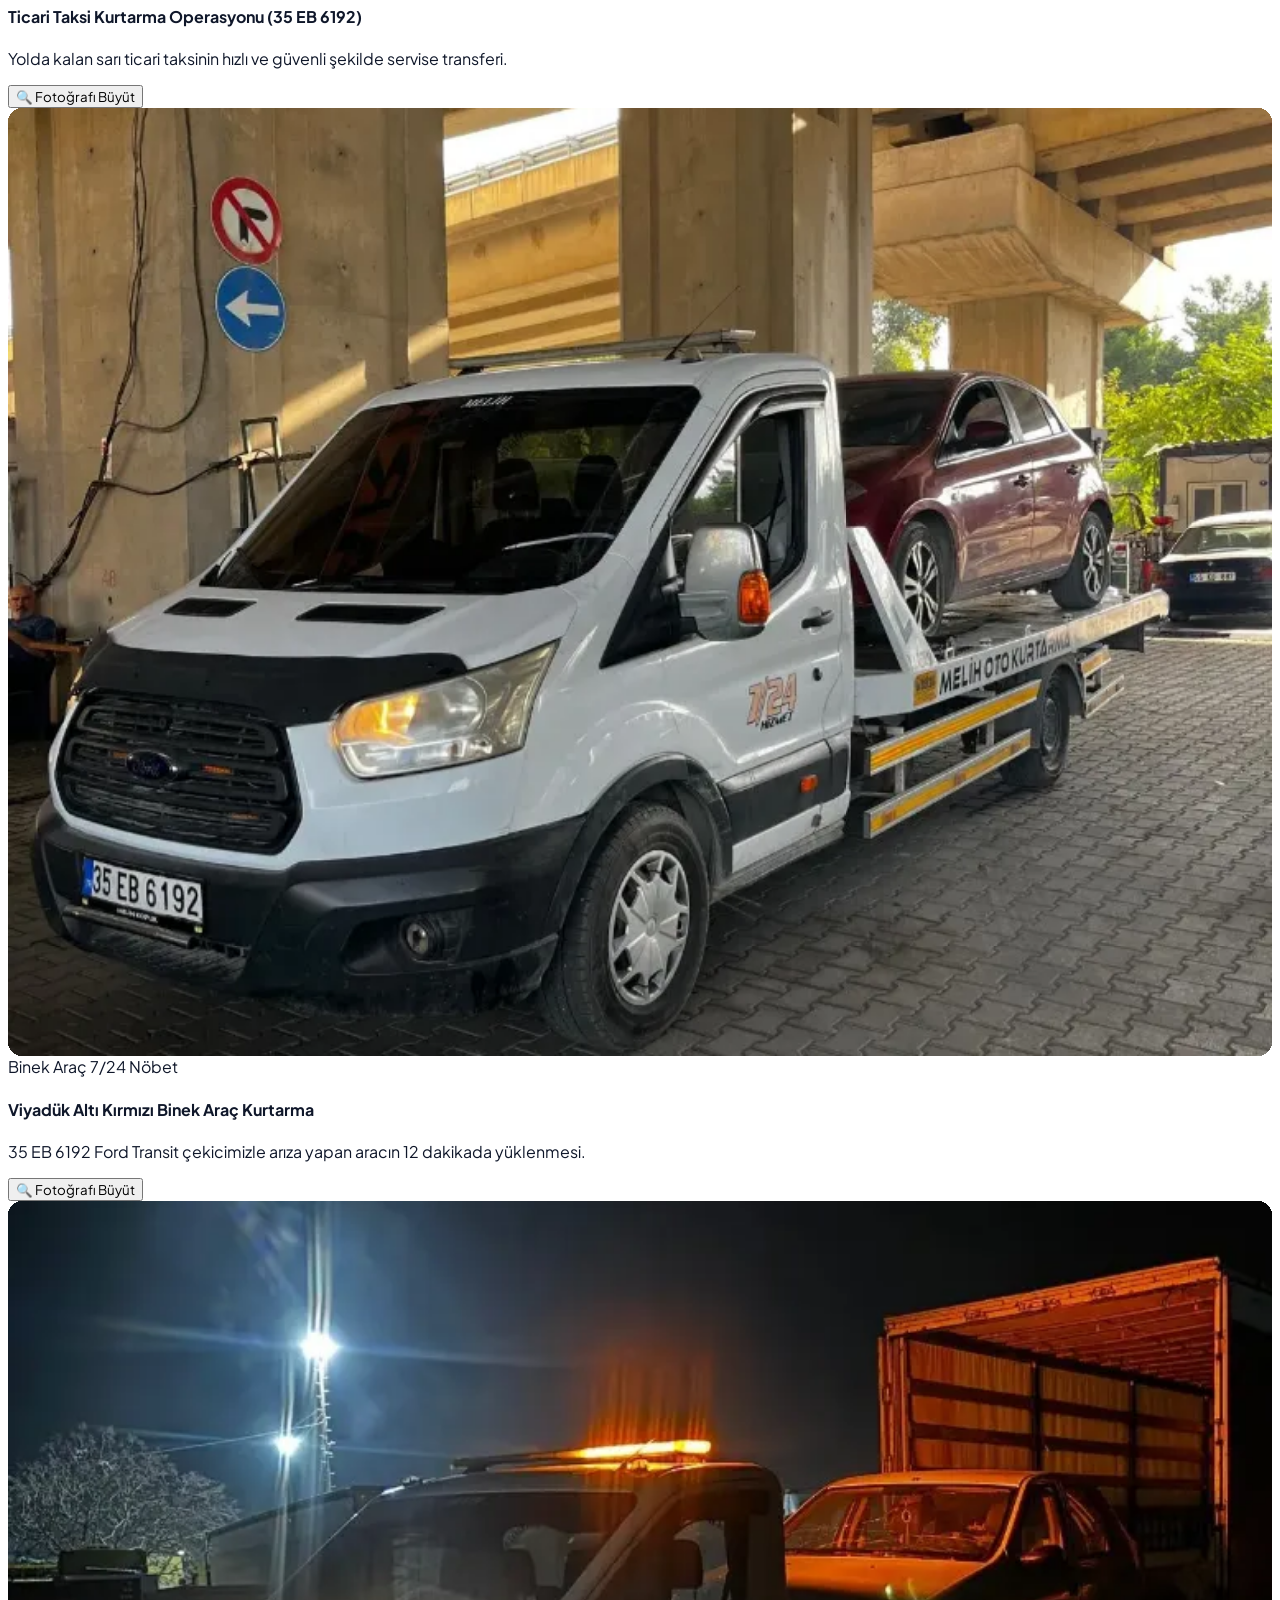
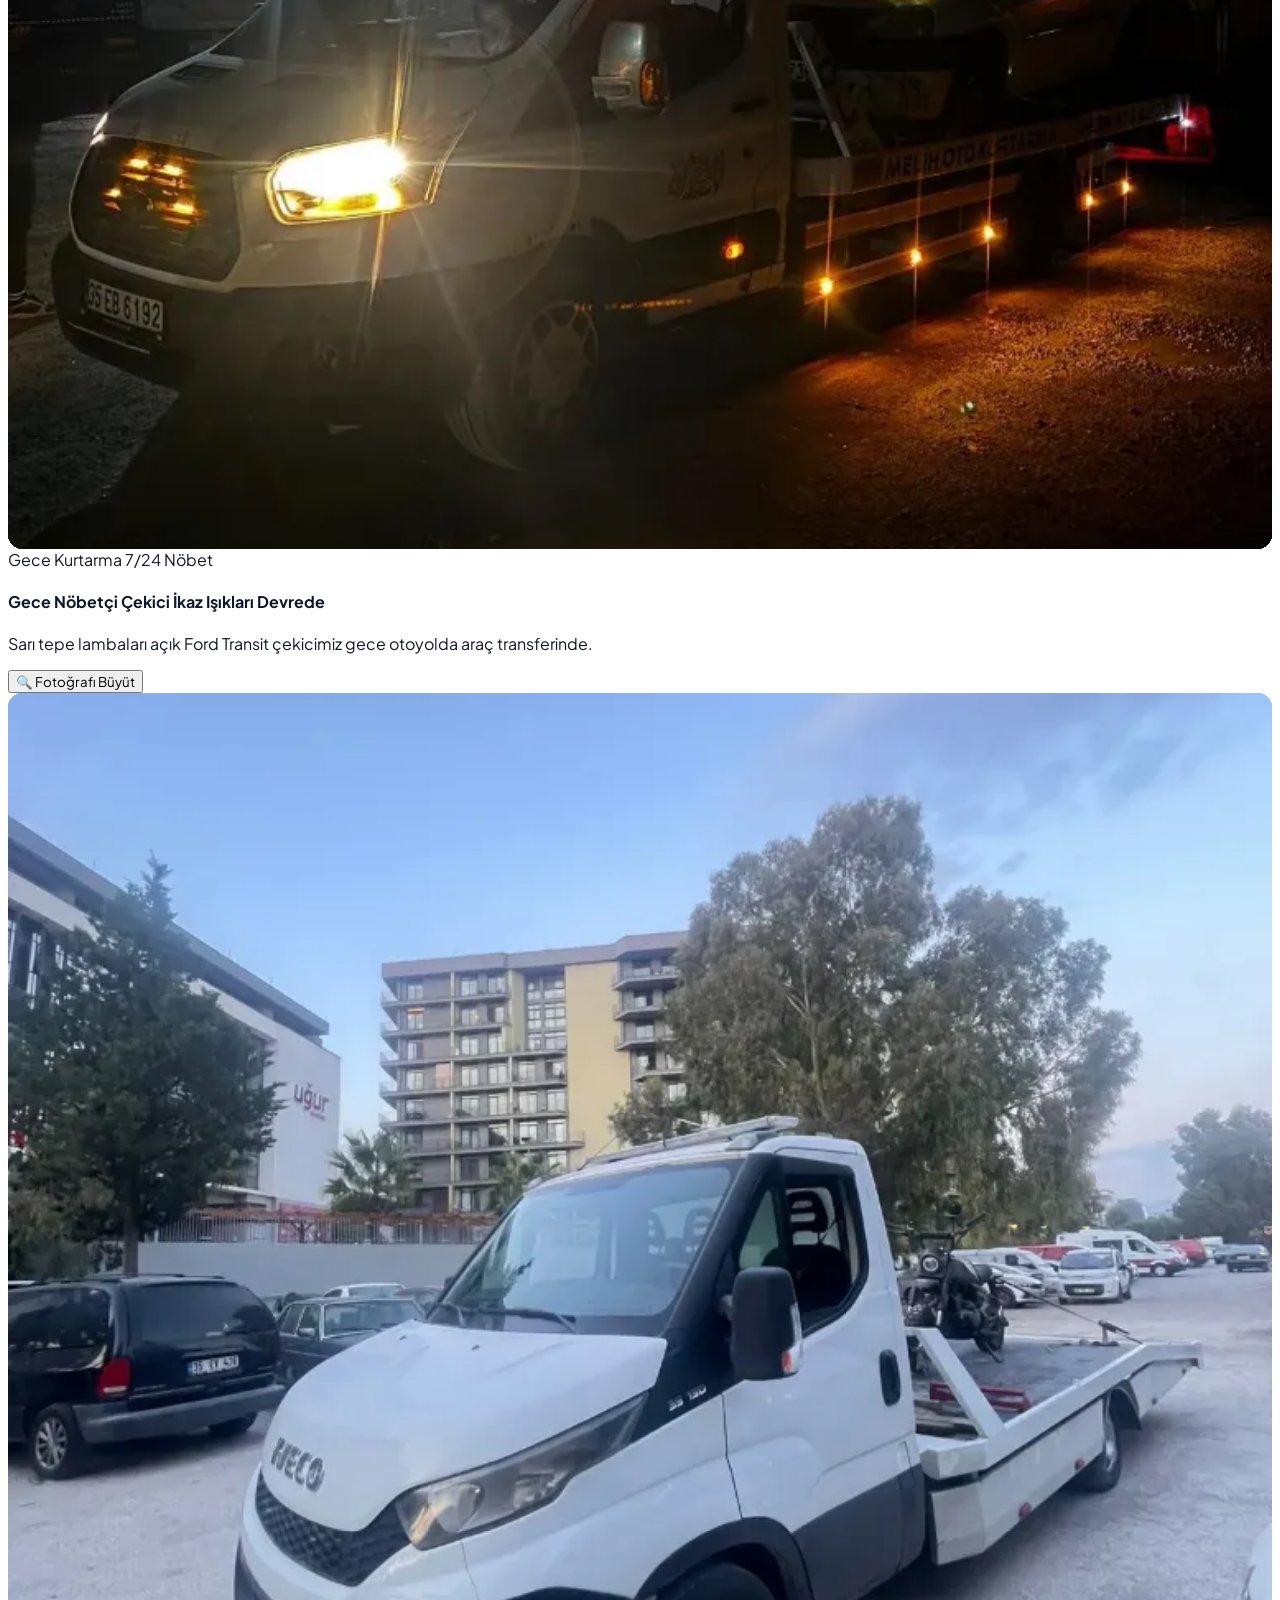
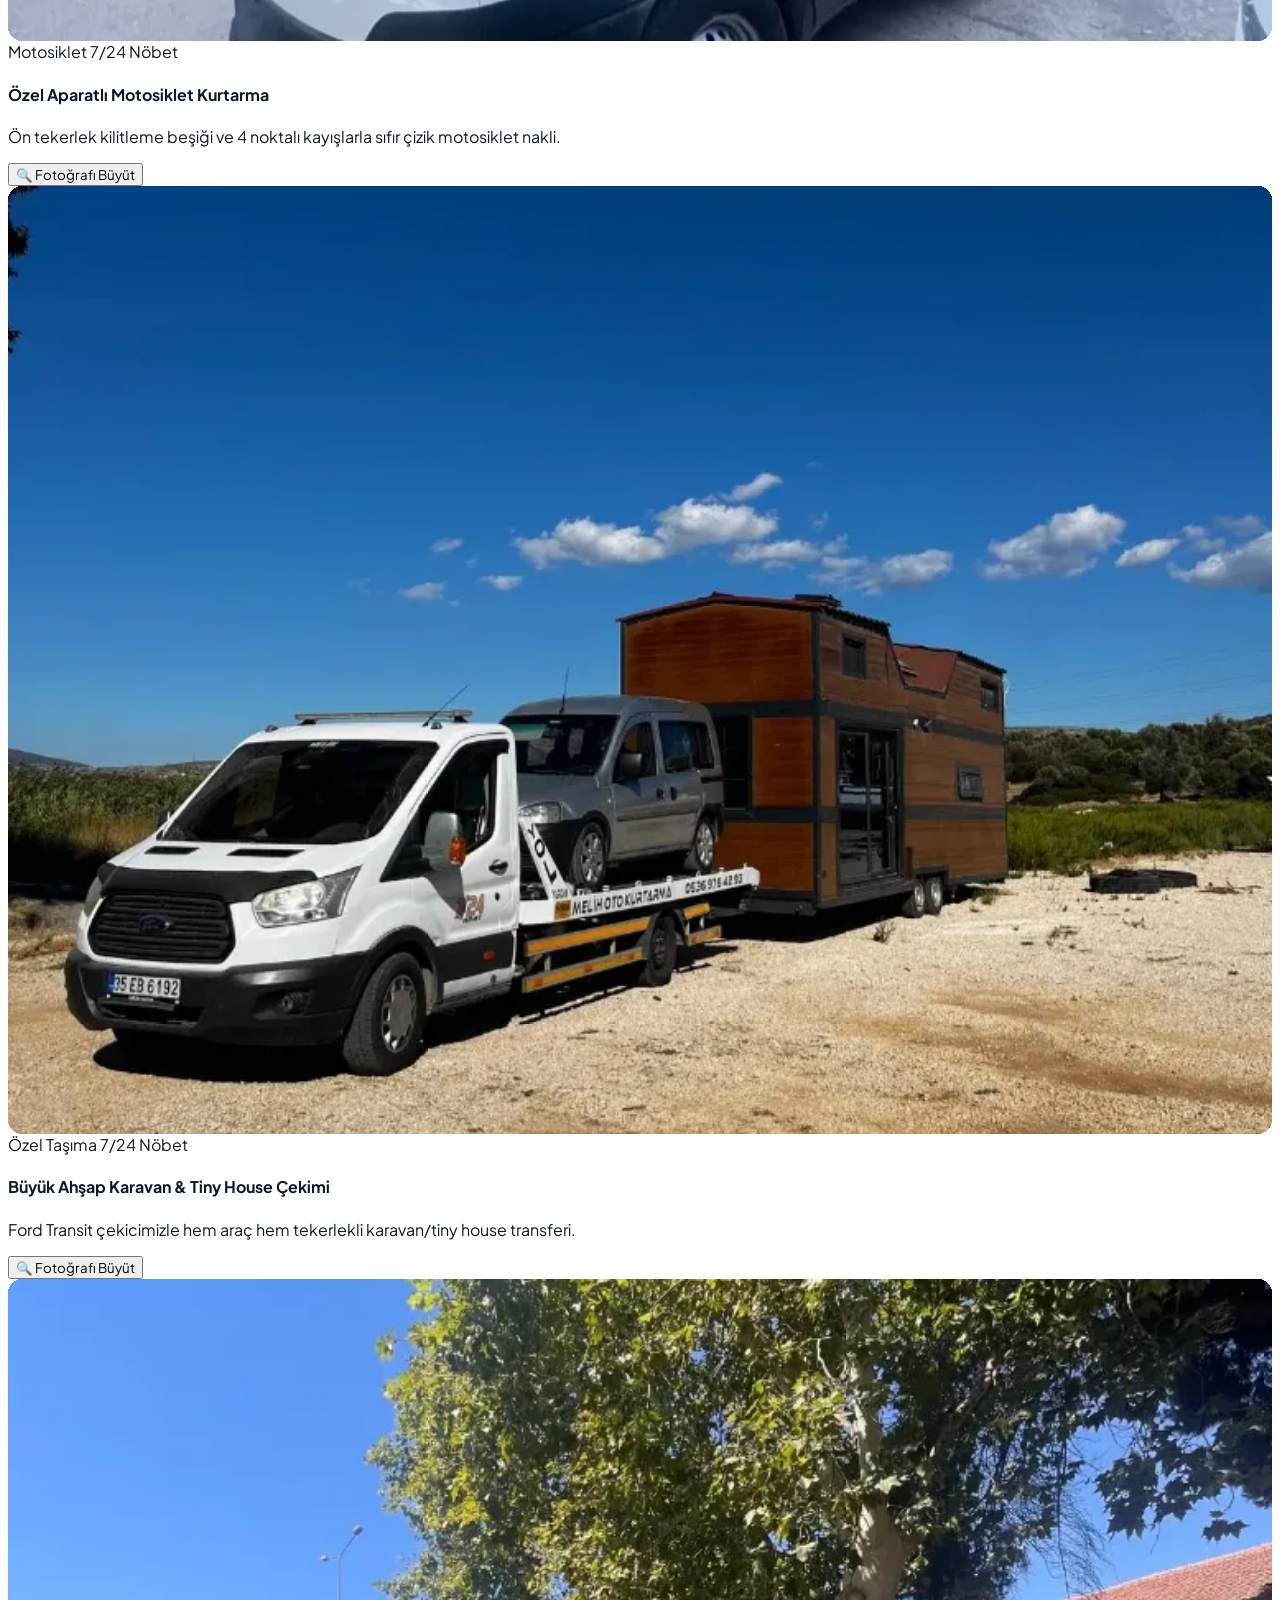
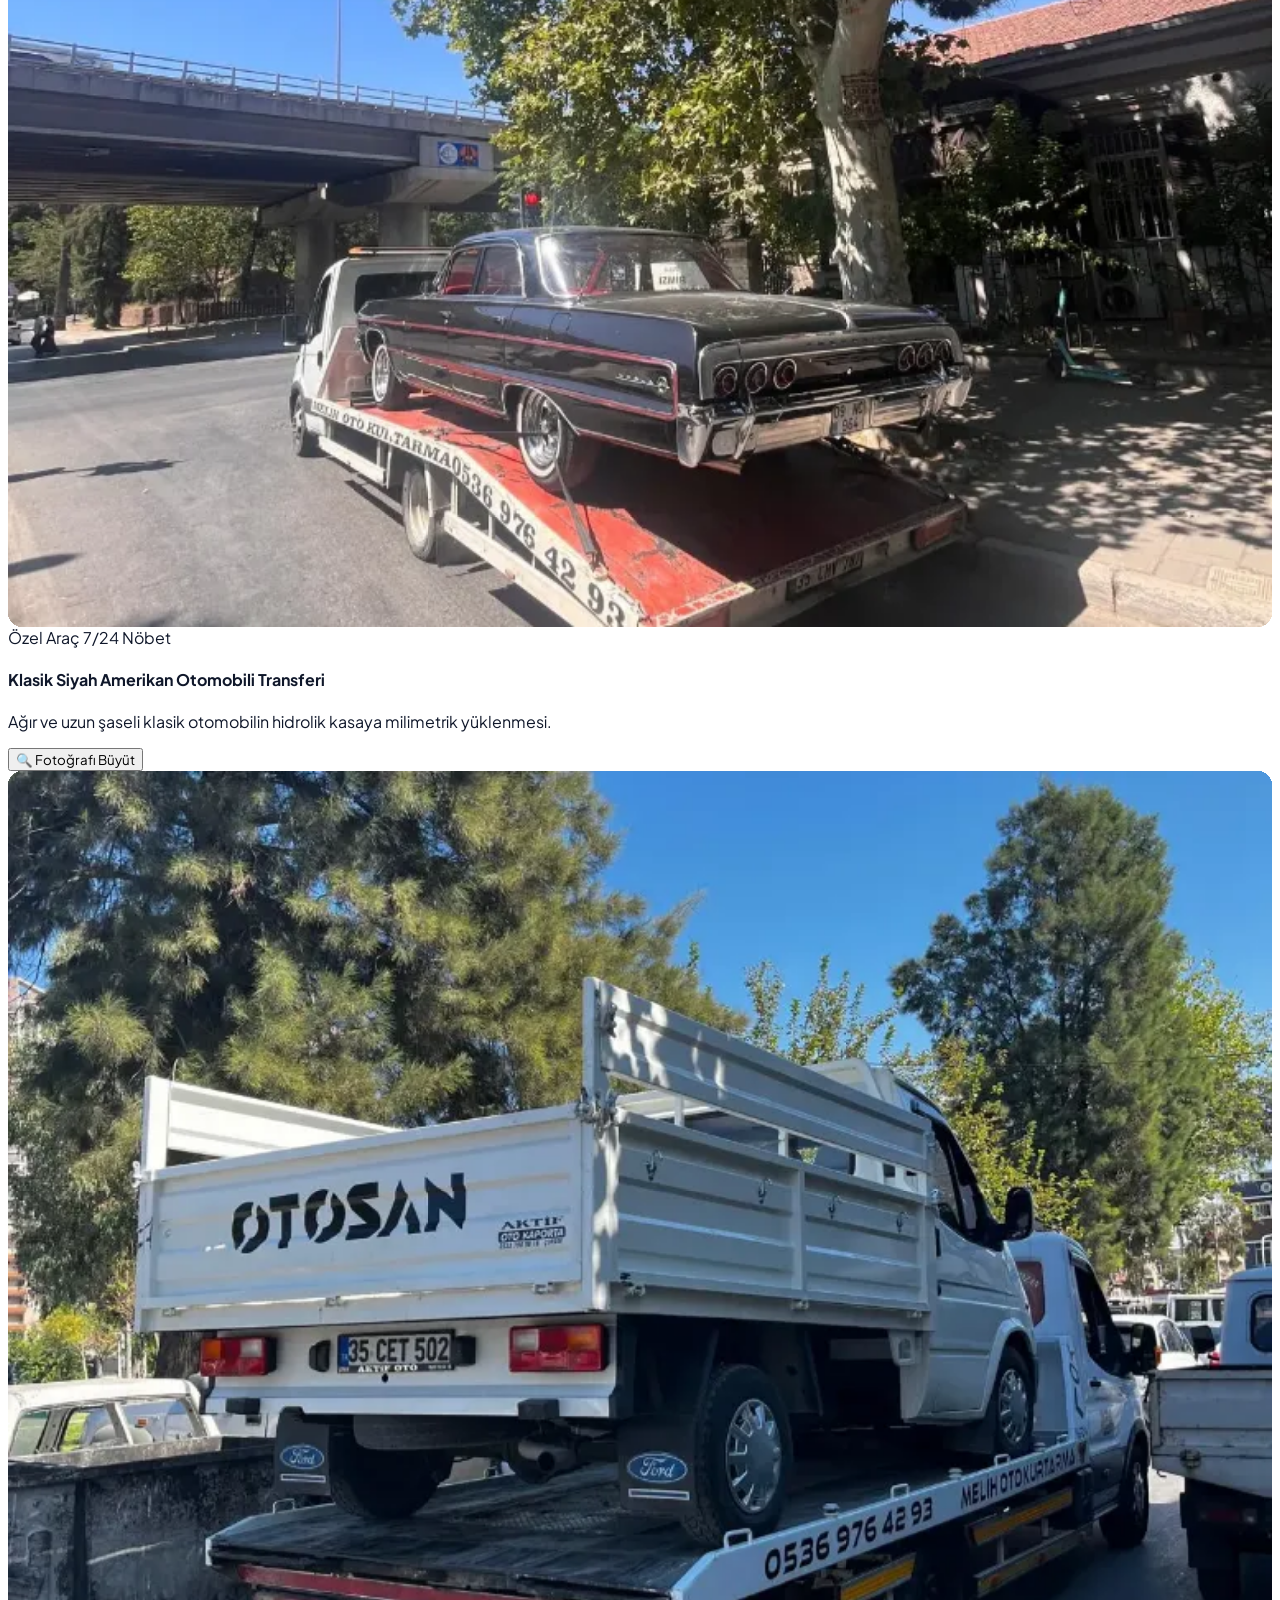
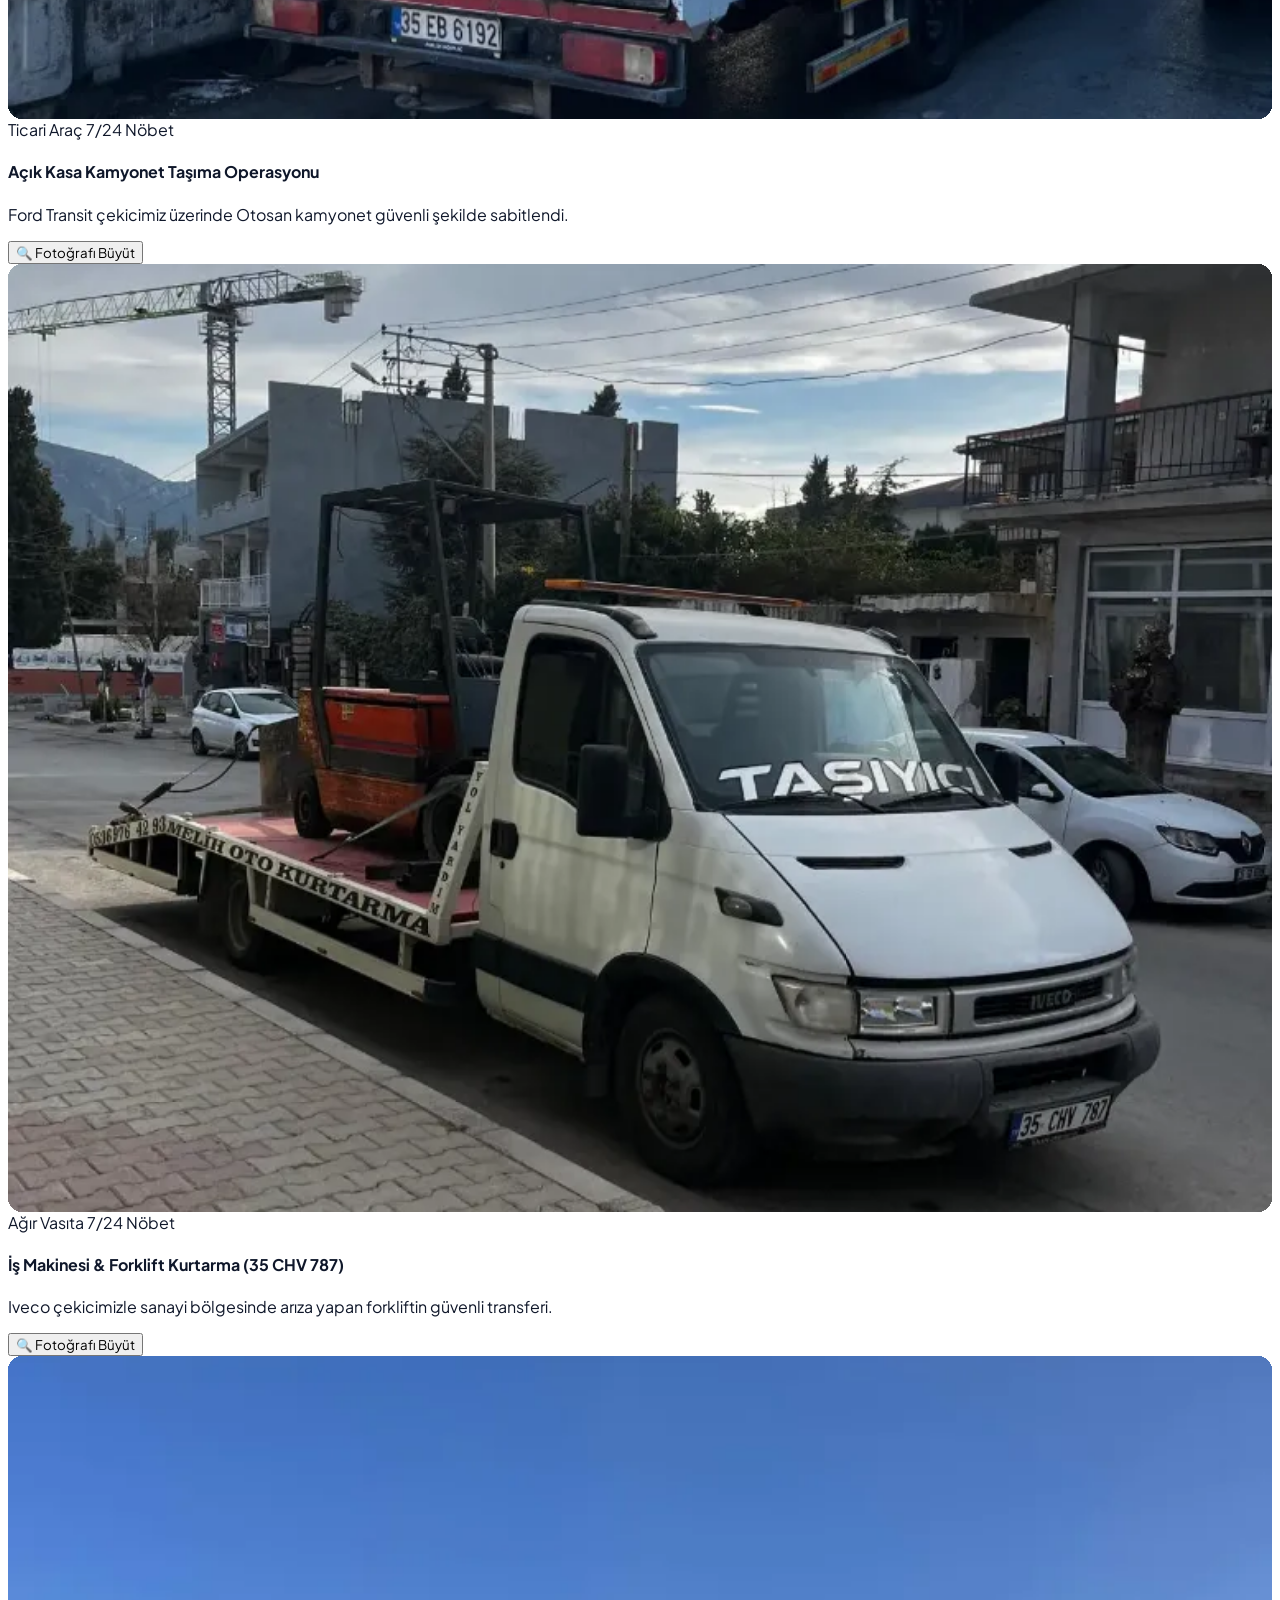
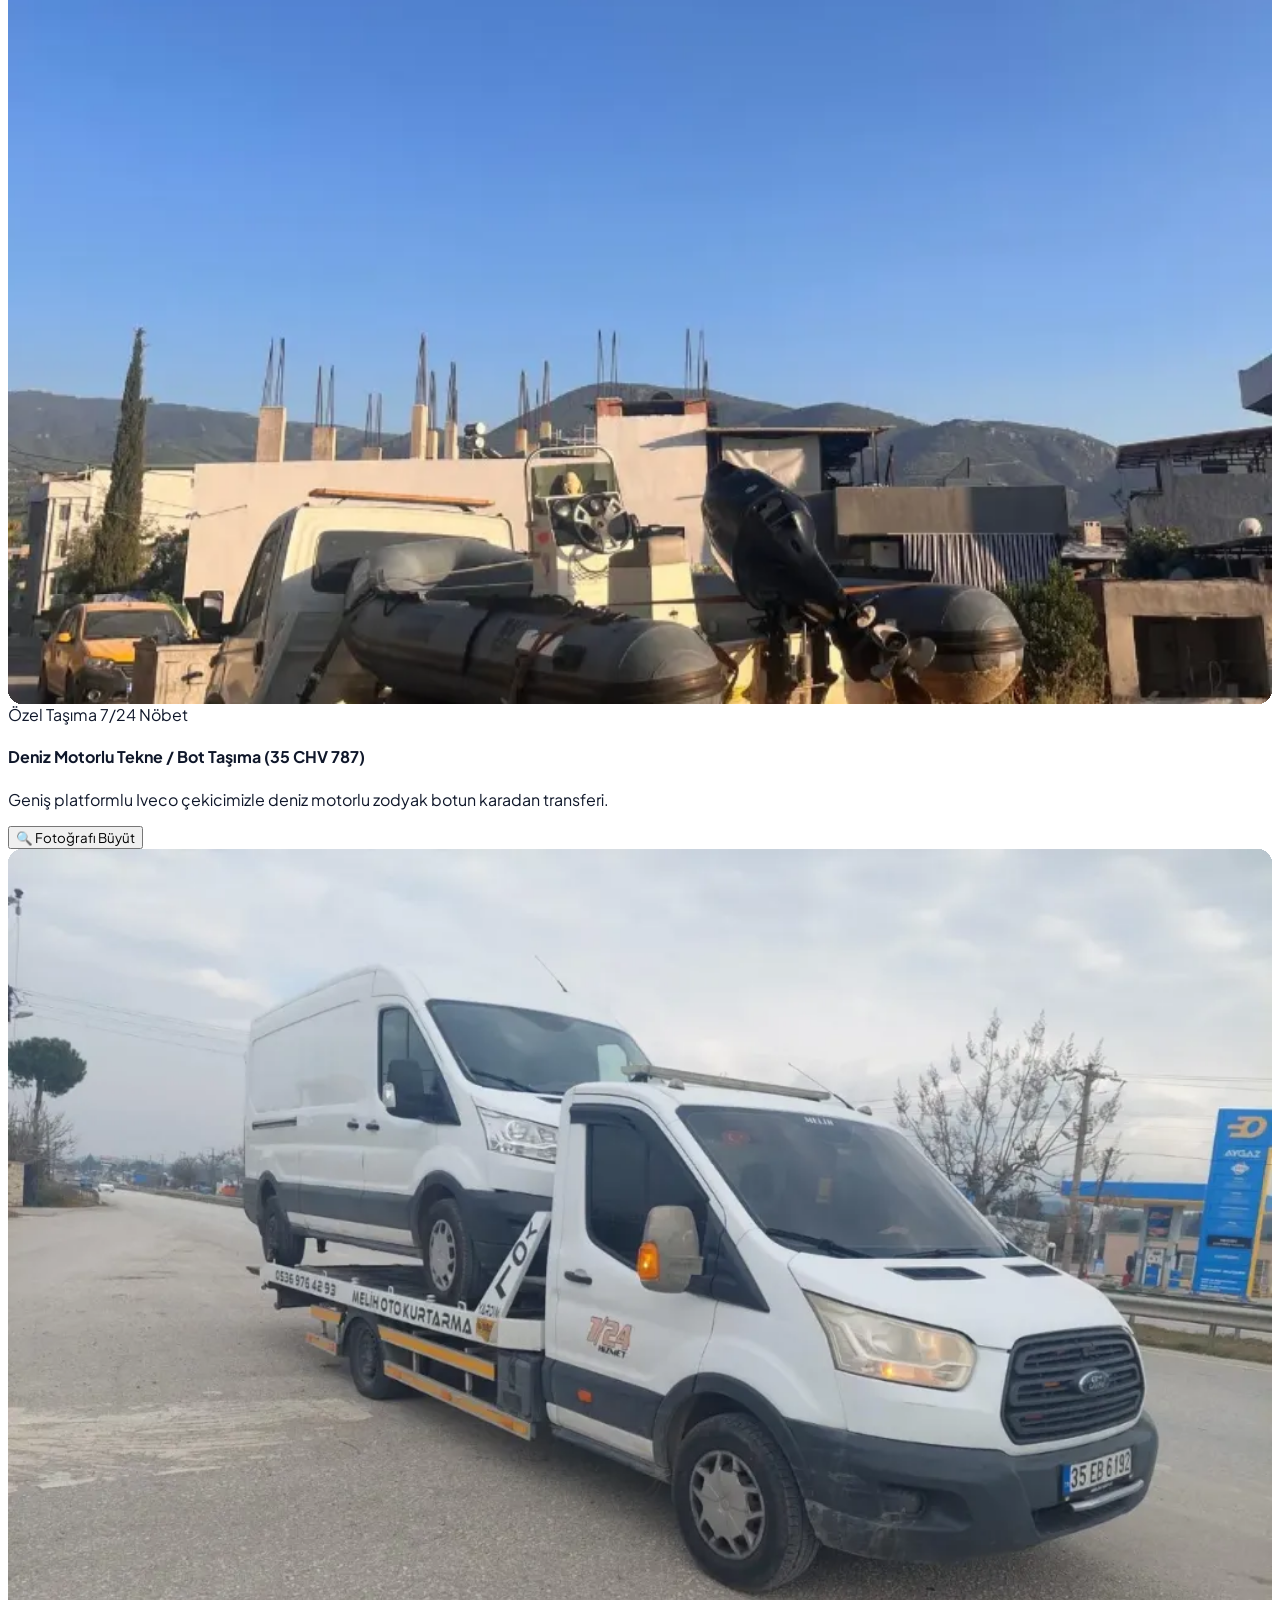
==== commit 81e1860d: "as" ====
--- a/index.html
+++ b/index.html
@@ -142,25 +142,28 @@
        ========================================================================= -->
   <header class="sticky top-0 z-50 bg-white/95 backdrop-blur-md border-b border-slate-200 shadow-sm">
     <!-- Kurumsal Acil Durum Tepe Bildirim Bandı -->
-    <div class="bg-gradient-to-r from-sky-600 to-blue-700 text-white px-4 py-1.5 sm:py-2 text-xs font-semibold text-center tracking-wide flex items-center justify-center gap-2 border-b border-sky-800/20">
-      <span class="w-2 h-2 rounded-full bg-emerald-400 animate-live-dot"></span>
-      <span>🟢 7/24 Nöbetçi Çekici Aktif • İzmir Geneli Ortalama Varış: 15 Dakika</span>
+    <div class="bg-gradient-to-r from-slate-950 via-blue-950 to-slate-950 text-white px-3 py-1.5 sm:py-2 text-xs font-bold text-center tracking-wide flex items-center justify-center gap-1.5 sm:gap-2 border-b border-blue-900/40">
+      <span class="w-2.5 h-2.5 rounded-full bg-emerald-400 animate-live-dot flex-shrink-0"></span>
+      <span class="text-emerald-400 font-extrabold">🟢 7/24 Nöbetçi Çekici Aktif</span>
+      <span class="text-slate-400">•</span>
+      <span class="text-white">İzmir Geneli Ortalama Varış:</span>
+      <span class="bg-amber-400 text-slate-950 px-2 py-0.5 rounded-md font-black text-[11px] shadow-sm flex-shrink-0">⏱️ 15 Dk</span>
     </div>
 
     <div class="max-w-7xl mx-auto px-4 sm:px-6 lg:px-8">
       <div class="flex items-center justify-between h-20">
         
         <!-- Logo -->
-        <a href="index.html" class="flex items-center gap-3.5 group">
-          <div class="w-12 h-12 rounded-2xl bg-gradient-to-br from-sky-500 to-blue-700 text-white flex items-center justify-center shadow-md shadow-sky-500/20 group-hover:scale-105 transition-transform flex-shrink-0">
-            <i data-lucide="truck" class="w-7 h-7 text-white"></i>
-          </div>
-          <div class="flex flex-col justify-center pt-1.5">
-            <span class="text-lg sm:text-xl font-black text-slate-900 tracking-tight block leading-snug">
+        <a href="index.html" class="flex items-center gap-2.5 sm:gap-3.5 group flex-shrink-0">
+          <div class="w-10 h-10 sm:w-12 sm:h-12 rounded-xl sm:rounded-2xl bg-gradient-to-br from-sky-500 to-blue-700 text-white flex items-center justify-center shadow-md shadow-sky-500/20 group-hover:scale-105 transition-transform flex-shrink-0">
+            <i data-lucide="truck" class="w-6 h-6 sm:w-7 sm:h-7 text-white"></i>
+          </div>
+          <div class="flex flex-col justify-center">
+            <span class="text-base sm:text-xl font-black text-slate-950 tracking-tight block leading-tight whitespace-nowrap">
               EN YAKIN ÇEKİCİNİZ
             </span>
-            <span class="text-[10px] sm:text-[11px] font-bold text-sky-700 tracking-wide block">
-              İzmir 7/24 Acil Oto Kurtarma Merkezi
+            <span class="text-[10px] sm:text-xs font-bold text-sky-700 tracking-tight sm:tracking-wide block whitespace-nowrap">
+              İzmir 7/24 Acil Oto Kurtarma
             </span>
           </div>
         </a>
@@ -249,55 +252,56 @@
         <!-- Sol İkna ve Başlık Alanı (7 Kolon) -->
         <div class="lg:col-span-7 space-y-5 text-center lg:text-left">
           
-          <!-- Üst Rozet (Taşmayan, Zarif Tasarım) -->
-          <div class="inline-flex items-center gap-2 px-3.5 py-1.5 rounded-full bg-sky-50 border border-sky-200 text-sky-800 text-xs sm:text-sm font-bold shadow-sm">
-            <span>📍 İZMİR GENELİ NÖBETÇİ ÇEKİCİ AĞI • ORTALAMA 15 DK VARIŞ</span>
-          </div>
-
-          <!-- H1 Ana Başlık -->
-          <h1 class="text-3xl sm:text-4xl md:text-5xl lg:text-[46px] font-black text-slate-900 tracking-tight leading-[1.18]">
-            Yolda Kaldıysanız <br class="hidden sm:inline" />
-            <span class="text-transparent bg-clip-text bg-gradient-to-r from-sky-600 via-blue-600 to-blue-800">
-              En Yakın Çekiciniz Hemen Yanınızda!
-            </span>
+          <!-- Üst Rozet (Yüksek Kontrast & Dikkat Çekici Kehribar/Sarı Vurgulu) -->
+          <div class="inline-flex items-center gap-2 px-3.5 py-1.5 sm:px-4 sm:py-2 rounded-full bg-white/95 border-2 border-sky-500 text-slate-950 text-xs sm:text-sm font-black shadow-md">
+            <span class="w-2.5 h-2.5 rounded-full bg-emerald-500 animate-live-dot flex-shrink-0"></span>
+            <span>📍 İZMİR GENELİ NÖBETÇİ ÇEKİCİ AĞI</span>
+            <span class="text-sky-300">•</span>
+            <span class="bg-amber-400 text-slate-950 px-2 py-0.5 rounded-md font-black text-xs shadow-sm">ORTALAMA 15 DK VARIŞ</span>
+          </div>
+
+          <!-- H1 Ana Başlık (Google Ads 10/10 & Güneş Işığında %100 Okunabilir Yüksek Kontrast) -->
+          <h1 class="text-3xl sm:text-4xl md:text-5xl lg:text-[46px] font-black text-slate-950 tracking-tight leading-[1.18] drop-shadow-sm">
+            İzmir'de Yolda Kaldıysanız <br class="hidden sm:inline" />
+            <span class="text-blue-700 underline decoration-amber-400 decoration-4 underline-offset-4">En Yakın Çekiciniz</span> Hemen Yanınızda!
           </h1>
 
           <!-- Alt Açıklama -->
-          <p class="text-base sm:text-lg text-slate-600 font-medium leading-relaxed max-w-2xl mx-auto lg:mx-0">
-            İzmir'in neresinde olursanız olun; Karabağlar, Buca, Bornova, Konak ve tüm çevre yollarında 7/24 kesintisiz oto çekici ve yol yardım hizmeti. Tek tuşla konumunuzu gönderin, hemen gelelim.
+          <p class="text-base sm:text-lg text-slate-800 font-semibold leading-relaxed max-w-2xl mx-auto lg:mx-0">
+            İzmir'in neresinde olursanız olun; Karabağlar, Buca, Bornova, Konak ve tüm çevre yollarında <strong>7/24 kesintisiz</strong> oto çekici ve yol yardım hizmeti. Tek tuşla konumunuzu gönderin, hemen gelelim.
           </p>
 
-          <!-- Öne Çıkan Güven Rozetleri (Hizmet Kartları) -->
+          <!-- Öne Çıkan Güven Rozetleri (Above the Fold 7/24 ve 15 Dk Güçlü Vurgusu) -->
           <div class="grid grid-cols-1 sm:grid-cols-3 gap-2.5 pt-2">
-            <div class="bg-gradient-to-b from-white via-sky-50 to-sky-100/70 border-2 border-sky-200 p-3 rounded-2xl text-center shadow-md hover:border-sky-400 hover:shadow-lg transition-all">
-              <span class="text-2xl block mb-1">⏱️</span>
-              <span class="text-xs sm:text-sm font-bold text-slate-900 block">15 Dakikada Ortalama Varış</span>
-              <span class="text-[10px] text-sky-800 font-bold">En Yakın Nöbetçi Çekici</span>
-            </div>
-            <div class="bg-gradient-to-b from-white via-sky-50 to-sky-100/70 border-2 border-sky-200 p-3 rounded-2xl text-center shadow-md hover:border-sky-400 hover:shadow-lg transition-all">
-              <span class="text-2xl block mb-1">📍</span>
-              <span class="text-xs sm:text-sm font-bold text-slate-900 block">İzmir'in Tüm İlçelerine 7/24</span>
-              <span class="text-[10px] text-sky-800 font-bold">30 İlçede Hazır Filo</span>
-            </div>
-            <div class="bg-gradient-to-b from-white via-emerald-50 to-teal-50 border-2 border-emerald-400 p-3 rounded-2xl text-center shadow-md hover:border-emerald-600 hover:shadow-lg hover:-translate-y-1 transition-all cursor-pointer" onclick="sendLocationToWhatsApp(this)">
-              <span class="text-2xl block mb-1">📞</span>
-              <span class="text-xs sm:text-sm font-black text-emerald-950 block">📍 Konumumu Gönder ve Hemen Ara</span>
-              <span class="text-[10px] text-emerald-700 font-extrabold">GPS ile Anında Çağır</span>
+            <div class="bg-white border-2 border-amber-400 p-3 sm:p-3.5 rounded-2xl text-center shadow-md hover:shadow-lg transition-all">
+              <span class="text-2xl block mb-0.5">⏱️</span>
+              <span class="text-sm sm:text-base font-black text-slate-950 block">15 Dakikada Varış</span>
+              <span class="inline-block bg-amber-100 text-amber-950 font-black text-[11px] px-2.5 py-0.5 rounded-full mt-1 border border-amber-300">En Yakın Nöbetçi Çekici</span>
+            </div>
+            <div class="bg-white border-2 border-sky-400 p-3 sm:p-3.5 rounded-2xl text-center shadow-md hover:shadow-lg transition-all">
+              <span class="text-2xl block mb-0.5">📍</span>
+              <span class="text-sm sm:text-base font-black text-slate-950 block">İzmir Geneli 7/24</span>
+              <span class="inline-block bg-sky-100 text-sky-950 font-black text-[11px] px-2.5 py-0.5 rounded-full mt-1 border border-sky-300">30 İlçede Hazır Filo</span>
+            </div>
+            <div class="bg-white border-2 border-emerald-500 p-3 sm:p-3.5 rounded-2xl text-center shadow-md hover:shadow-lg hover:-translate-y-1 transition-all cursor-pointer" onclick="sendLocationToWhatsApp(this)">
+              <span class="text-2xl block mb-0.5">📞</span>
+              <span class="text-sm sm:text-base font-black text-slate-950 block">Tek Tuşla Konum</span>
+              <span class="inline-block bg-emerald-100 text-emerald-950 font-black text-[11px] px-2.5 py-0.5 rounded-full mt-1 border border-emerald-300">GPS ile WhatsApp Aç</span>
             </div>
           </div>
 
           <!-- Hero Hızlı CTA Butonları -->
           <div class="pt-3 flex flex-col sm:flex-row items-center justify-center lg:justify-start gap-3 sm:gap-4">
-            <!-- Canlı Koyu Kırmızı Hemen Ara Butonu -->
-            <a href="tel:+905369764293" class="btn-urgent-call btn-shimmer w-full sm:w-auto flex items-center justify-center gap-3 px-8 py-4 font-black text-lg rounded-2xl shadow-xl active:scale-95 transition-all animate-call-urgent">
+            <!-- Canlı Acil Durum Kırmızısı Hemen Ara Butonu -->
+            <a href="tel:+905369764293" class="btn-urgent-call btn-shimmer w-full sm:w-auto flex items-center justify-center gap-3 px-8 py-4 sm:py-4.5 font-black text-base sm:text-lg rounded-2xl shadow-xl active:scale-95 transition-all animate-call-urgent min-h-[56px]">
               <i data-lucide="phone-call" class="w-6 h-6 text-white drop-shadow"></i>
               <span class="tracking-wide">HEMEN ACİL ÇEKİCİ ARA</span>
             </a>
 
             <!-- WhatsApp GPS Konum Butonu (Doğrudan GPS tetikler, sayfa zıplamaz) -->
-            <button type="button" onclick="sendLocationToWhatsApp(this)" class="btn-whatsapp-action btn-shimmer w-full sm:w-auto flex items-center justify-center gap-3 px-7 py-4 font-black text-base sm:text-lg rounded-2xl shadow-xl active:scale-95 transition-all cursor-pointer">
-              <i data-lucide="navigation" class="w-6 h-6 text-white drop-shadow"></i>
-              <span class="tracking-wide">📍 Konumumu Gönder ve Hemen Ara</span>
+            <button type="button" onclick="sendLocationToWhatsApp(this)" class="btn-whatsapp-action btn-shimmer w-full sm:w-auto flex items-center justify-center gap-3 px-8 py-4 sm:py-4.5 font-black text-base sm:text-lg rounded-2xl shadow-xl active:scale-95 transition-all cursor-pointer min-h-[56px]">
+              <i data-lucide="map-pin" class="w-6 h-6 text-white drop-shadow"></i>
+              <span class="tracking-wide">📍 KONUM GÖNDER VE ÇAĞIR</span>
             </button>
           </div>
 
@@ -400,7 +404,7 @@
               <i data-lucide="check-circle" class="w-4 h-4 text-emerald-600"></i>
               Adres Tarif Etme Stresine Son
             </span>
-            <a href="tel:+905369764293" class="text-red-500 hover:text-red-600 font-bold flex items-center gap-1">
+            <a href="tel:+905369764293" class="text-red-700 hover:text-red-800 font-black flex items-center gap-1">
               <i data-lucide="phone" class="w-3.5 h-3.5"></i> Veya Doğrudan Telefonla Ara
             </a>
           </div>
@@ -1208,18 +1212,18 @@
   </footer>
 
   <!-- =========================================================================
-       13. MOBİL SABİT ALT BAR (STICKY BOTTOM BAR)
-       ========================================================================= -->
-  <div class="fixed bottom-0 inset-x-0 z-50 md:hidden bg-white/95 border-t border-slate-200/90 px-3 pt-2.5 pb-[max(0.625rem,env(safe-area-inset-bottom))] backdrop-blur-xl shadow-[0_-8px_25px_rgba(0,0,0,0.12)]">
+       13. MOBİL SABİT ALT BAR (STICKY BOTTOM BAR) - 56PX DEV ERGONOMİK BUTONLAR
+       ========================================================================= -->
+  <div class="fixed bottom-0 inset-x-0 z-50 md:hidden bg-white/98 border-t border-slate-200/90 px-3 pt-2.5 pb-[max(0.75rem,env(safe-area-inset-bottom))] backdrop-blur-xl shadow-[0_-8px_30px_rgba(0,0,0,0.15)]">
     <div class="grid grid-cols-2 gap-2.5 max-w-lg mx-auto">
       <!-- 1. Dev Buton: HEMEN ARA -->
-      <a href="tel:+905369764293" class="btn-urgent-call btn-shimmer flex items-center justify-center gap-2 py-3.5 px-2 font-black text-sm sm:text-base rounded-xl shadow-lg active:scale-95 transition-all animate-call-urgent min-h-[50px] select-none">
+      <a href="tel:+905369764293" class="btn-urgent-call btn-shimmer flex items-center justify-center gap-2 h-[56px] min-h-[56px] px-2 font-black text-sm sm:text-base rounded-2xl shadow-lg active:scale-95 transition-all animate-call-urgent select-none">
         <i data-lucide="phone-call" class="w-5 h-5 text-white drop-shadow"></i>
         <span class="tracking-wide">HEMEN ARA</span>
       </a>
 
       <!-- 2. Dev Buton: WHATSAPP KONUM GÖNDER (DOĞRUDAN GPS TETİKLER, SAYFA ZIPLAMAZ) -->
-      <button type="button" onclick="sendLocationToWhatsApp(this)" class="btn-whatsapp-action btn-shimmer flex items-center justify-center gap-2 py-3.5 px-2 font-black text-sm sm:text-base rounded-xl shadow-lg active:scale-95 transition-all cursor-pointer min-h-[50px] select-none">
+      <button type="button" onclick="sendLocationToWhatsApp(this)" class="btn-whatsapp-action btn-shimmer flex items-center justify-center gap-2 h-[56px] min-h-[56px] px-2 font-black text-sm sm:text-base rounded-2xl shadow-lg active:scale-95 transition-all cursor-pointer select-none">
         <i data-lucide="map-pin" class="w-5 h-5 text-white drop-shadow"></i>
         <span class="tracking-wide">KONUM GÖNDER</span>
       </button>
--- a/style.css
+++ b/style.css
@@ -43,12 +43,18 @@
   background-attachment: fixed;
   color: var(--text-primary);
   overflow-x: hidden;
-  padding-bottom: 84px;
+  padding-bottom: 96px;
+}
+
+@supports (padding-bottom: env(safe-area-inset-bottom)) {
+  body {
+    padding-bottom: calc(96px + env(safe-area-inset-bottom, 0px));
+  }
 }
 
 @media (min-width: 768px) {
   body {
-    padding-bottom: 0;
+    padding-bottom: 0 !important;
   }
 }
 
@@ -140,62 +146,66 @@
   display: block;
 }
 
-/* Aciliyet Hissi Veren, Göz Yormayan Canlı Koyu Kırmızı / Bordo Buton (#DC2626) */
+/* Aciliyet Hissi Veren, Derinlikli ve Güven Veren Acil Durum Kırmızısı (#EF4444 -> #DC2626) */
 .btn-urgent-call {
-  background: linear-gradient(135deg, #DC2626 0%, #B91C1C 60%, #991B1B 100%);
+  background: linear-gradient(135deg, #EF4444 0%, #DC2626 100%);
   color: #FFFFFF !important;
-  box-shadow: 0 4px 18px rgba(220, 38, 38, 0.38), 0 2px 4px rgba(0, 0, 0, 0.12);
-  border: 1px solid rgba(255, 255, 255, 0.25);
+  box-shadow: 0 6px 20px rgba(220, 38, 38, 0.42), 0 2px 6px rgba(0, 0, 0, 0.12);
+  border: 1px solid rgba(255, 255, 255, 0.35);
   transition: all 0.25s cubic-bezier(0.16, 1, 0.3, 1);
   display: inline-flex;
   align-items: center;
   justify-content: center;
-  text-shadow: 0 1px 2px rgba(0, 0, 0, 0.25);
+  text-shadow: 0 1px 3px rgba(0, 0, 0, 0.35);
+  font-weight: 900;
+  letter-spacing: 0.025em;
 }
 
 .btn-urgent-call:hover {
-  background: linear-gradient(135deg, #EF4444 0%, #DC2626 60%, #B91C1C 100%);
-  box-shadow: 0 8px 25px rgba(220, 38, 38, 0.50), 0 2px 6px rgba(0, 0, 0, 0.15);
+  background: linear-gradient(135deg, #F87171 0%, #EF4444 60%, #DC2626 100%);
+  box-shadow: 0 10px 28px rgba(220, 38, 38, 0.55), 0 2px 8px rgba(0, 0, 0, 0.18);
   transform: translateY(-2px) scale(1.02);
 }
 
 .btn-urgent-call:active {
   transform: scale(0.97);
-  box-shadow: 0 2px 8px rgba(220, 38, 38, 0.30);
-}
-
-/* Kurumsal WhatsApp Yeşili (#25D366) ve GPS Konum Butonu */
+  box-shadow: 0 2px 10px rgba(220, 38, 38, 0.35);
+}
+
+/* Orijinal ve Canlı Kurumsal WhatsApp Yeşili (#25D366 -> #128C7E) */
 .btn-whatsapp-action {
-  background: linear-gradient(135deg, #25D366 0%, #1EBE5D 50%, #128C7E 100%);
+  background: linear-gradient(135deg, #25D366 0%, #1EBE5D 45%, #128C7E 100%);
   color: #FFFFFF !important;
-  box-shadow: 0 4px 18px rgba(37, 211, 102, 0.38), 0 2px 4px rgba(0, 0, 0, 0.10);
-  border: 1px solid rgba(255, 255, 255, 0.28);
+  box-shadow: 0 6px 20px rgba(37, 211, 102, 0.42), 0 2px 6px rgba(0, 0, 0, 0.12);
+  border: 1px solid rgba(255, 255, 255, 0.35);
   transition: all 0.25s cubic-bezier(0.16, 1, 0.3, 1);
   display: inline-flex;
   align-items: center;
   justify-content: center;
-  text-shadow: 0 1px 2px rgba(0, 0, 0, 0.20);
+  text-shadow: 0 1px 3px rgba(0, 0, 0, 0.30);
+  font-weight: 900;
+  letter-spacing: 0.025em;
 }
 
 .btn-whatsapp-action:hover {
-  background: linear-gradient(135deg, #2CE570 0%, #25D366 50%, #16A34A 100%);
-  box-shadow: 0 8px 25px rgba(37, 211, 102, 0.50), 0 2px 6px rgba(0, 0, 0, 0.15);
+  background: linear-gradient(135deg, #34D399 0%, #25D366 50%, #10B981 100%);
+  box-shadow: 0 10px 28px rgba(37, 211, 102, 0.55), 0 2px 8px rgba(0, 0, 0, 0.18);
   transform: translateY(-2px) scale(1.02);
 }
 
 .btn-whatsapp-action:active {
   transform: scale(0.97);
-  box-shadow: 0 2px 8px rgba(37, 211, 102, 0.30);
-}
-
-/* Canlı Koyu Kırmızı Acil Durum Nabız Animasyonu */
+  box-shadow: 0 2px 10px rgba(18, 140, 126, 0.35);
+}
+
+/* Canlı Acil Durum Nabız (Pulse & Glow) Animasyonu */
 @keyframes urgentCallPulse {
   0%, 100% {
-    box-shadow: 0 0 0 0 rgba(220, 38, 38, 0.45), 0 4px 18px rgba(220, 38, 38, 0.35);
+    box-shadow: 0 0 0 0 rgba(239, 68, 68, 0.50), 0 6px 20px rgba(220, 38, 38, 0.40);
     transform: scale(1);
   }
   50% {
-    box-shadow: 0 0 0 8px rgba(220, 38, 38, 0), 0 8px 24px rgba(220, 38, 38, 0.48);
+    box-shadow: 0 0 0 10px rgba(239, 68, 68, 0), 0 8px 28px rgba(220, 38, 38, 0.55);
     transform: scale(1.02);
   }
 }
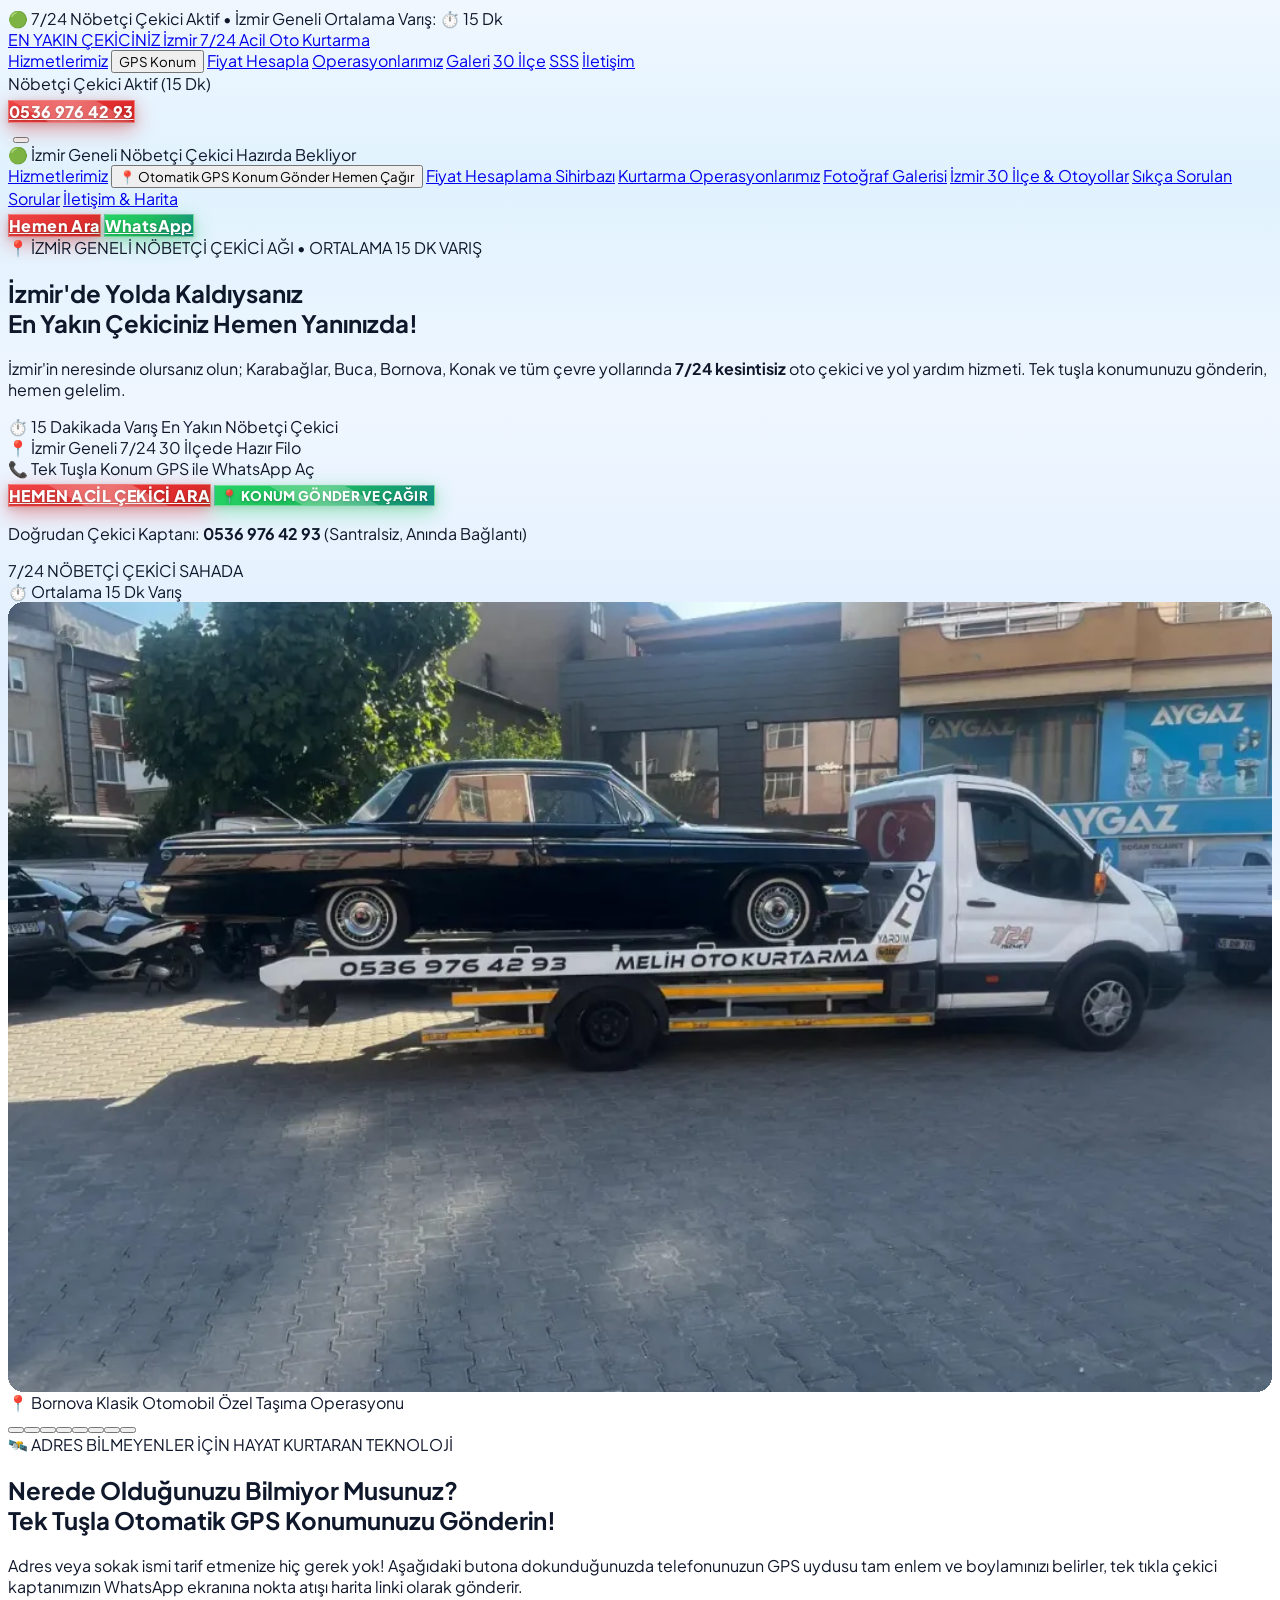
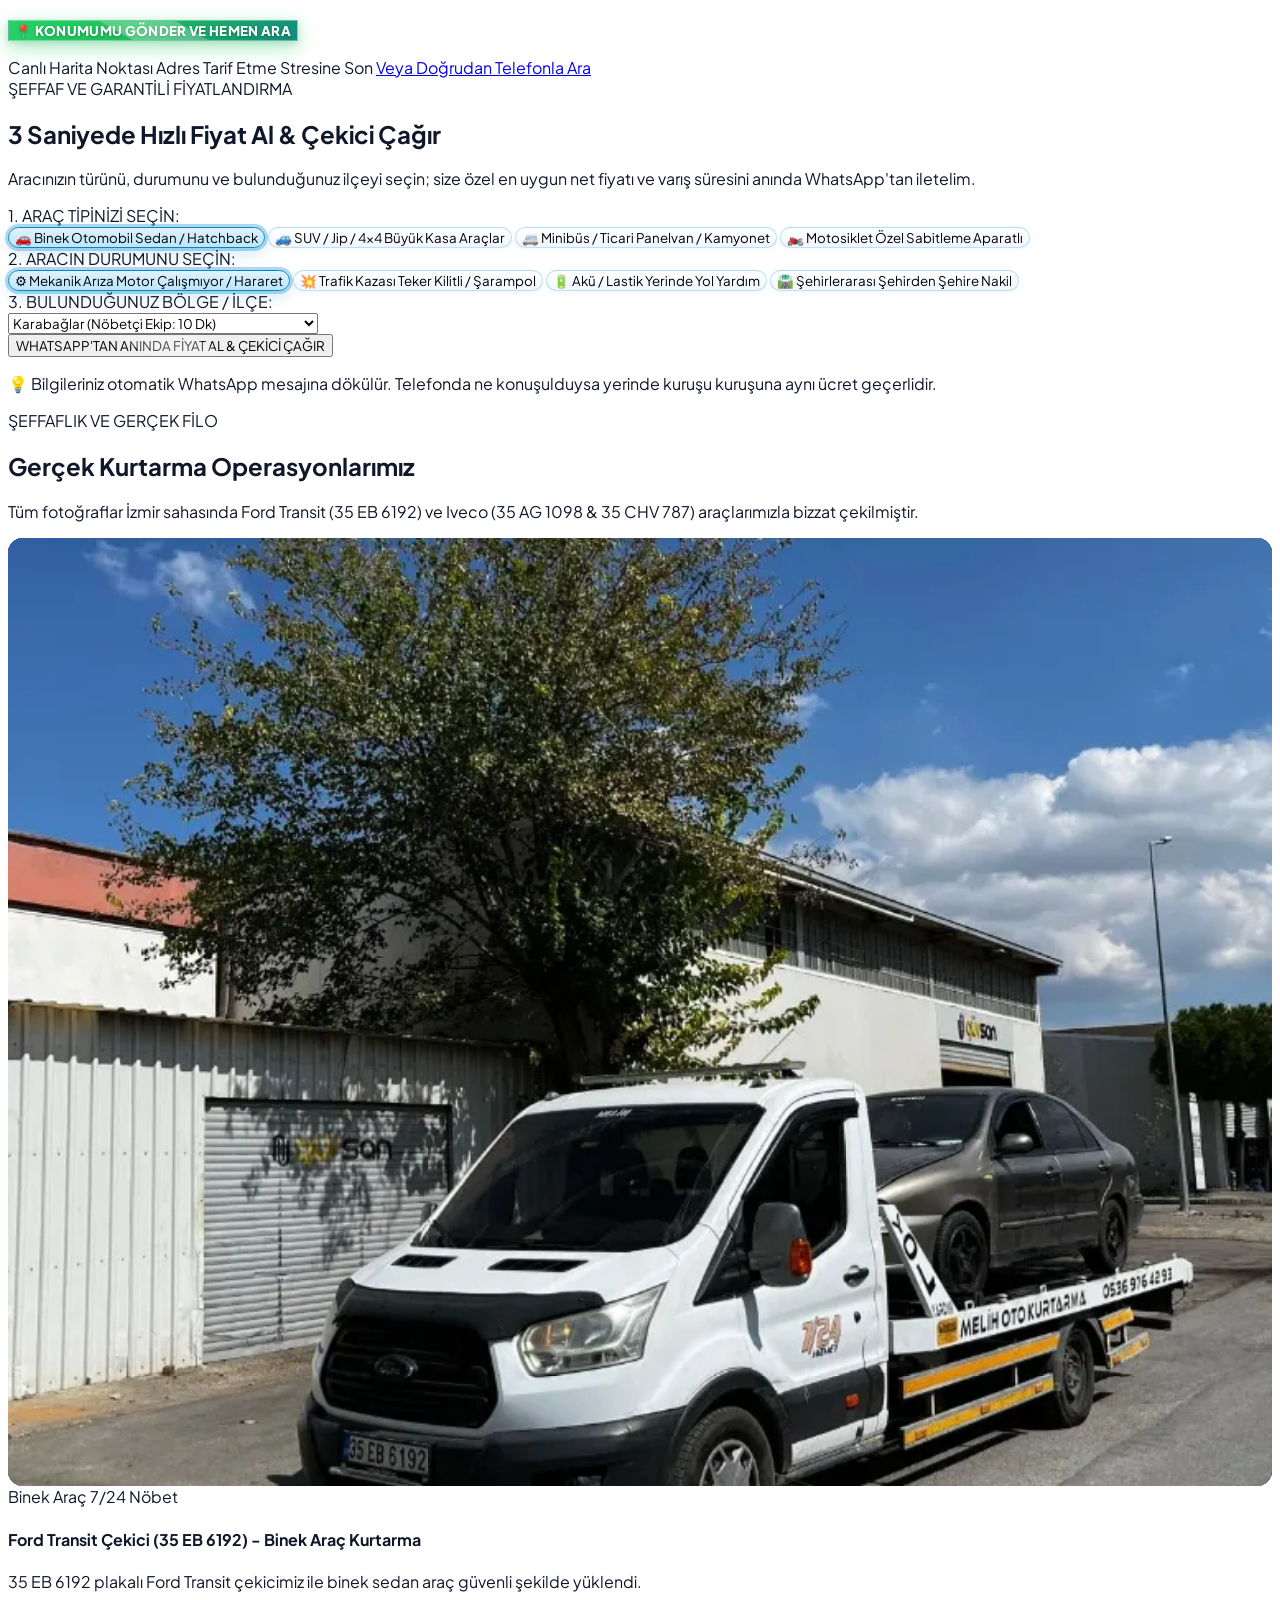
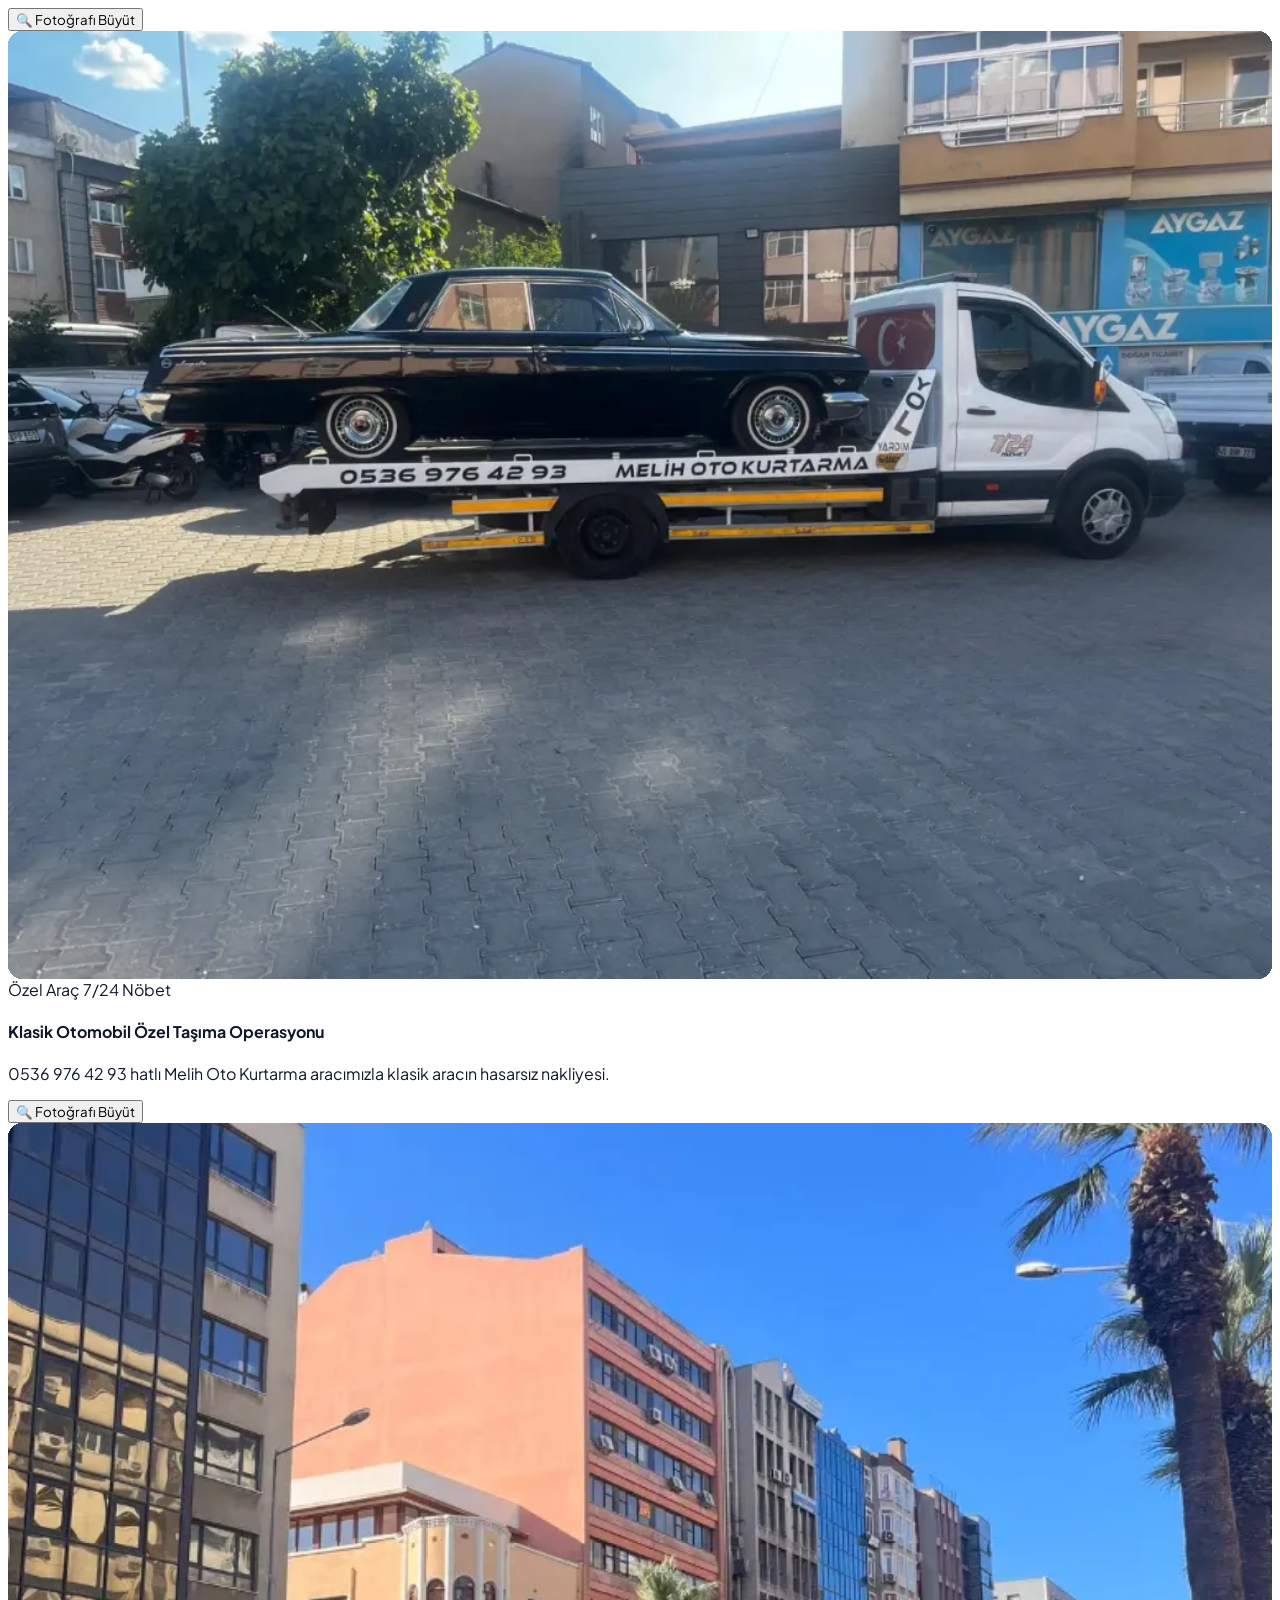
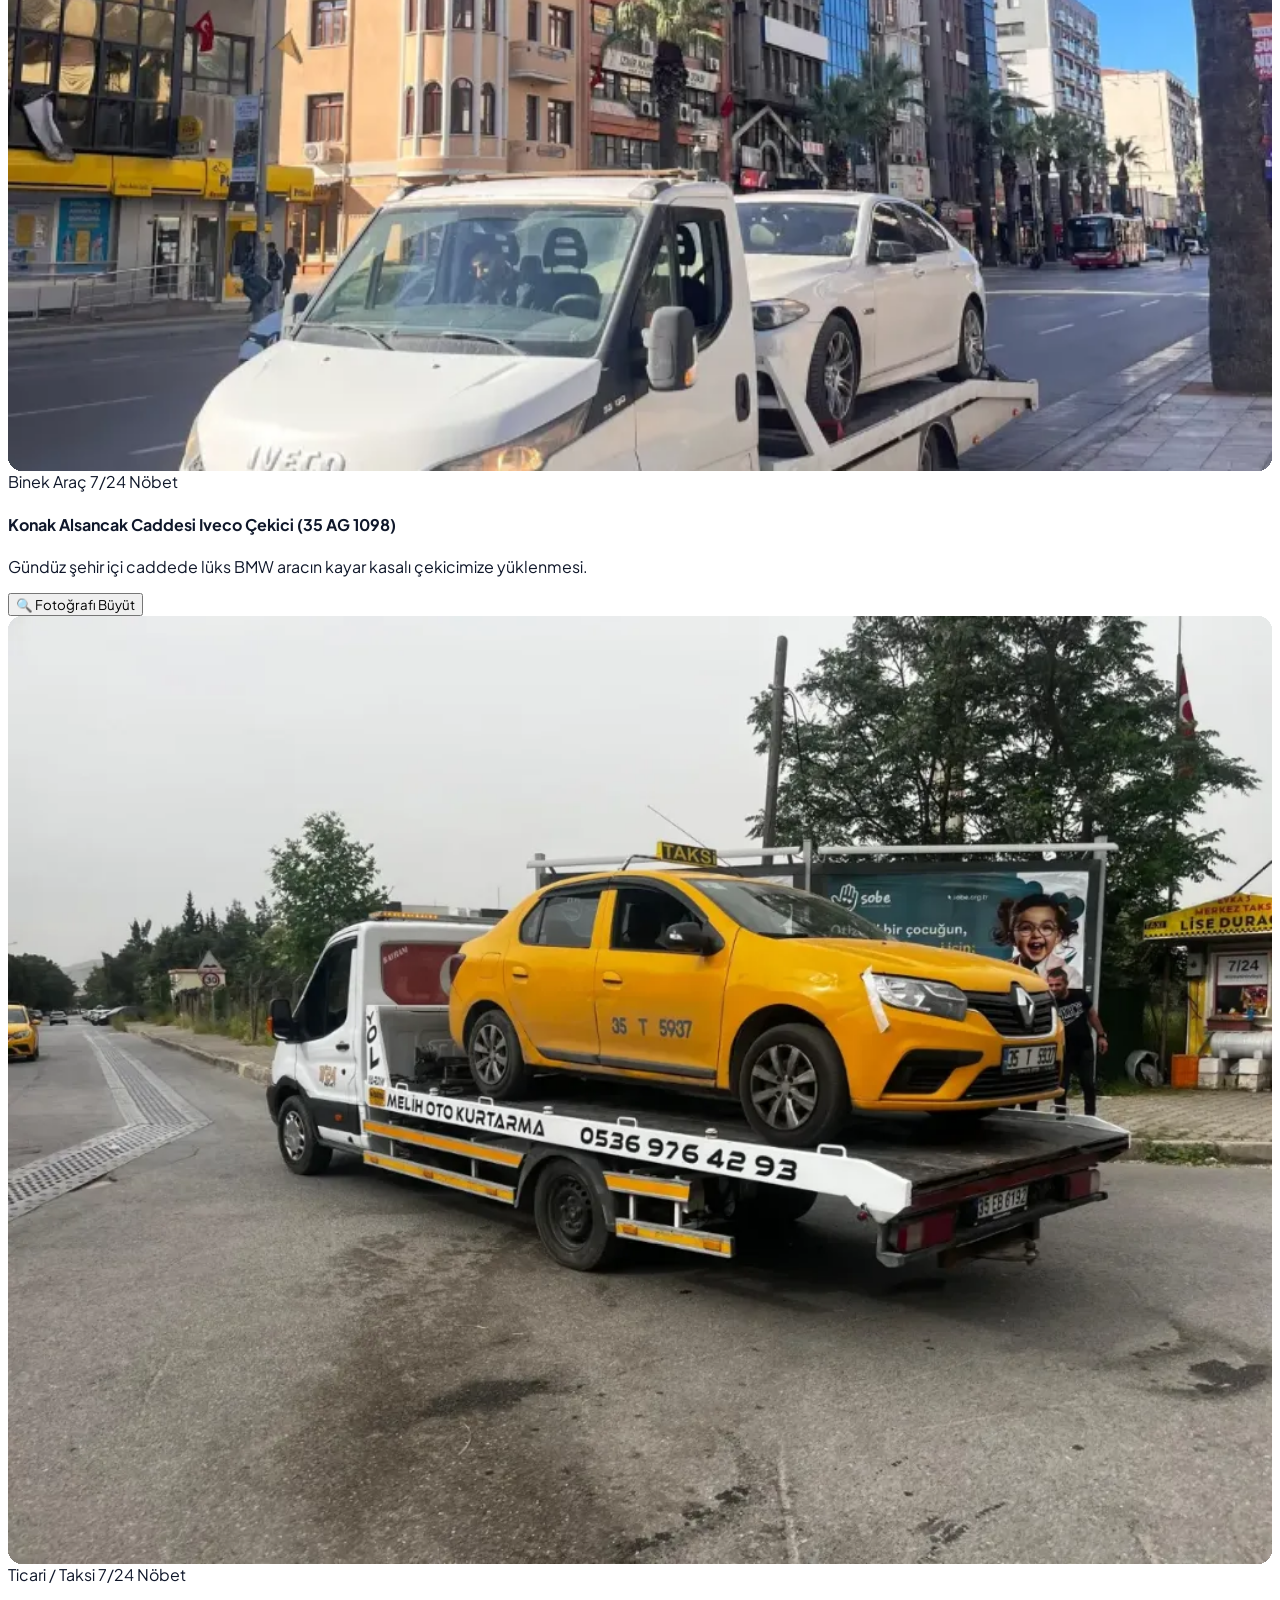
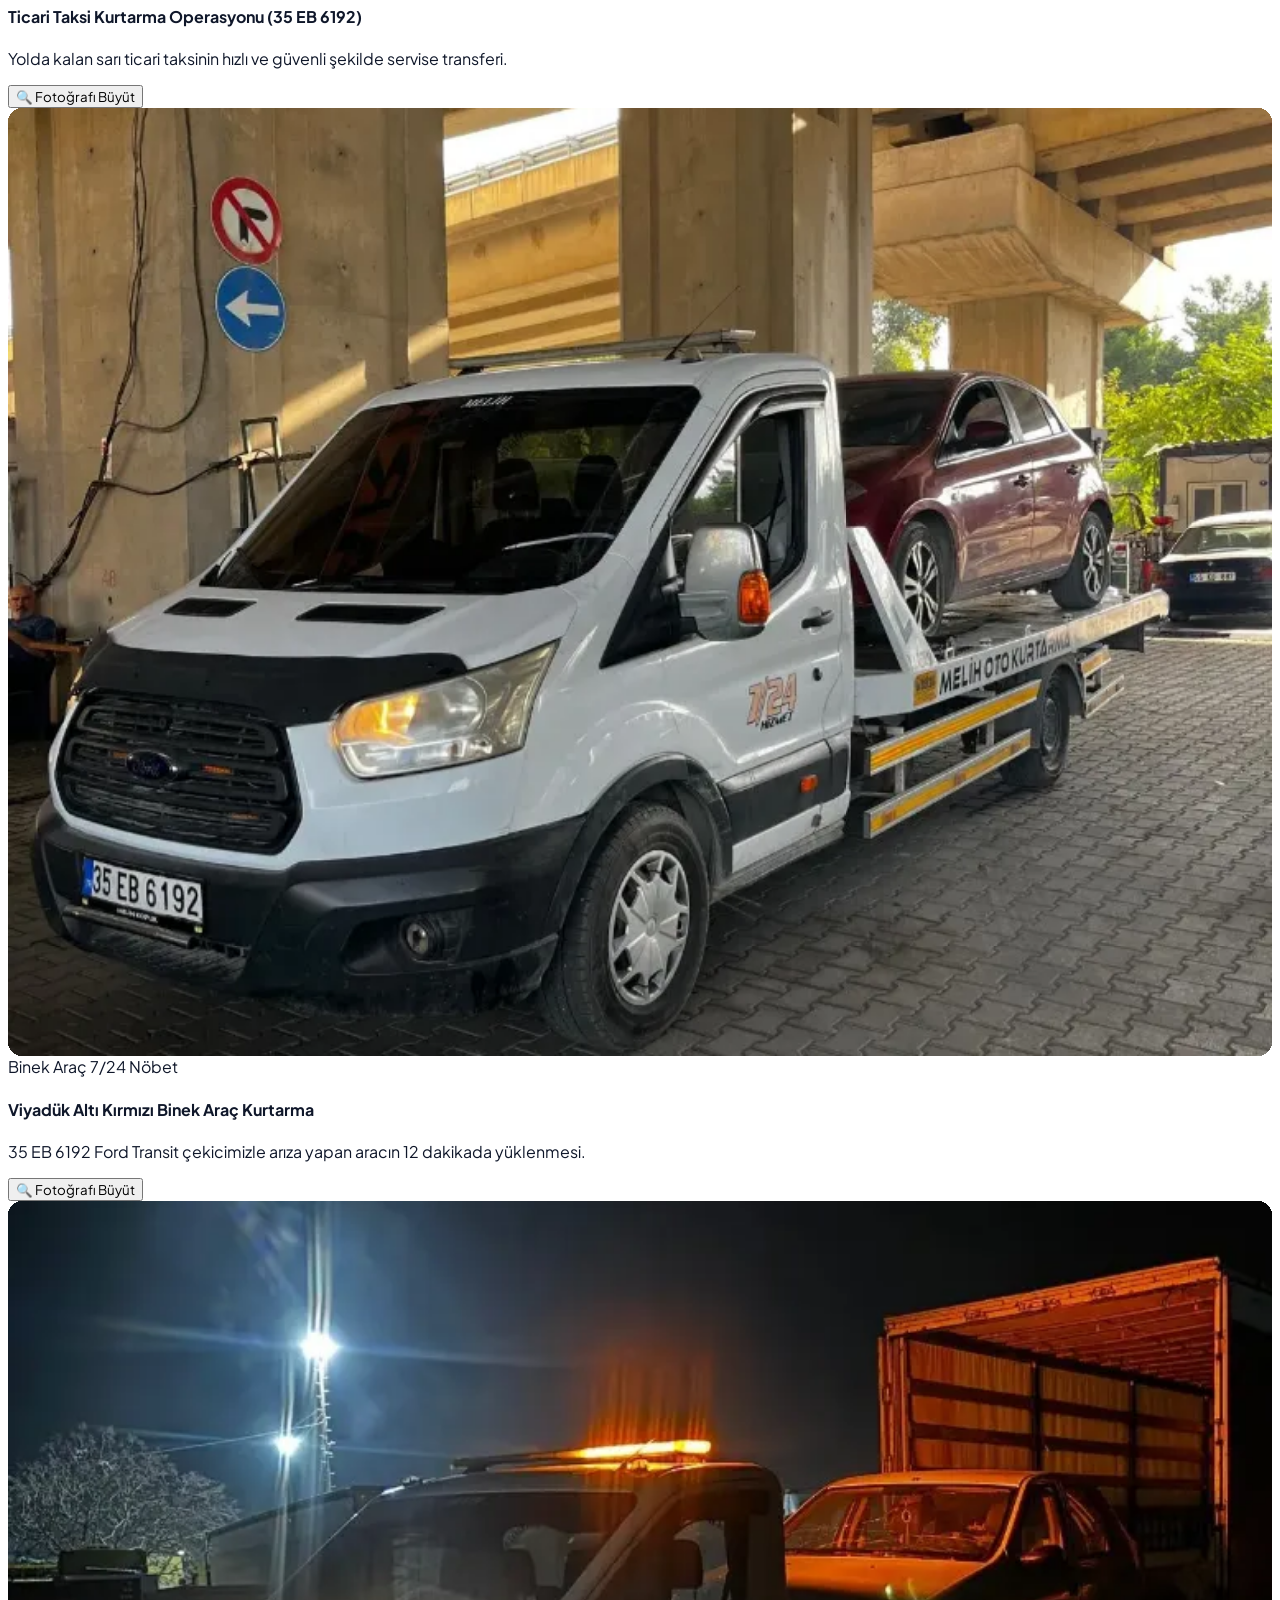
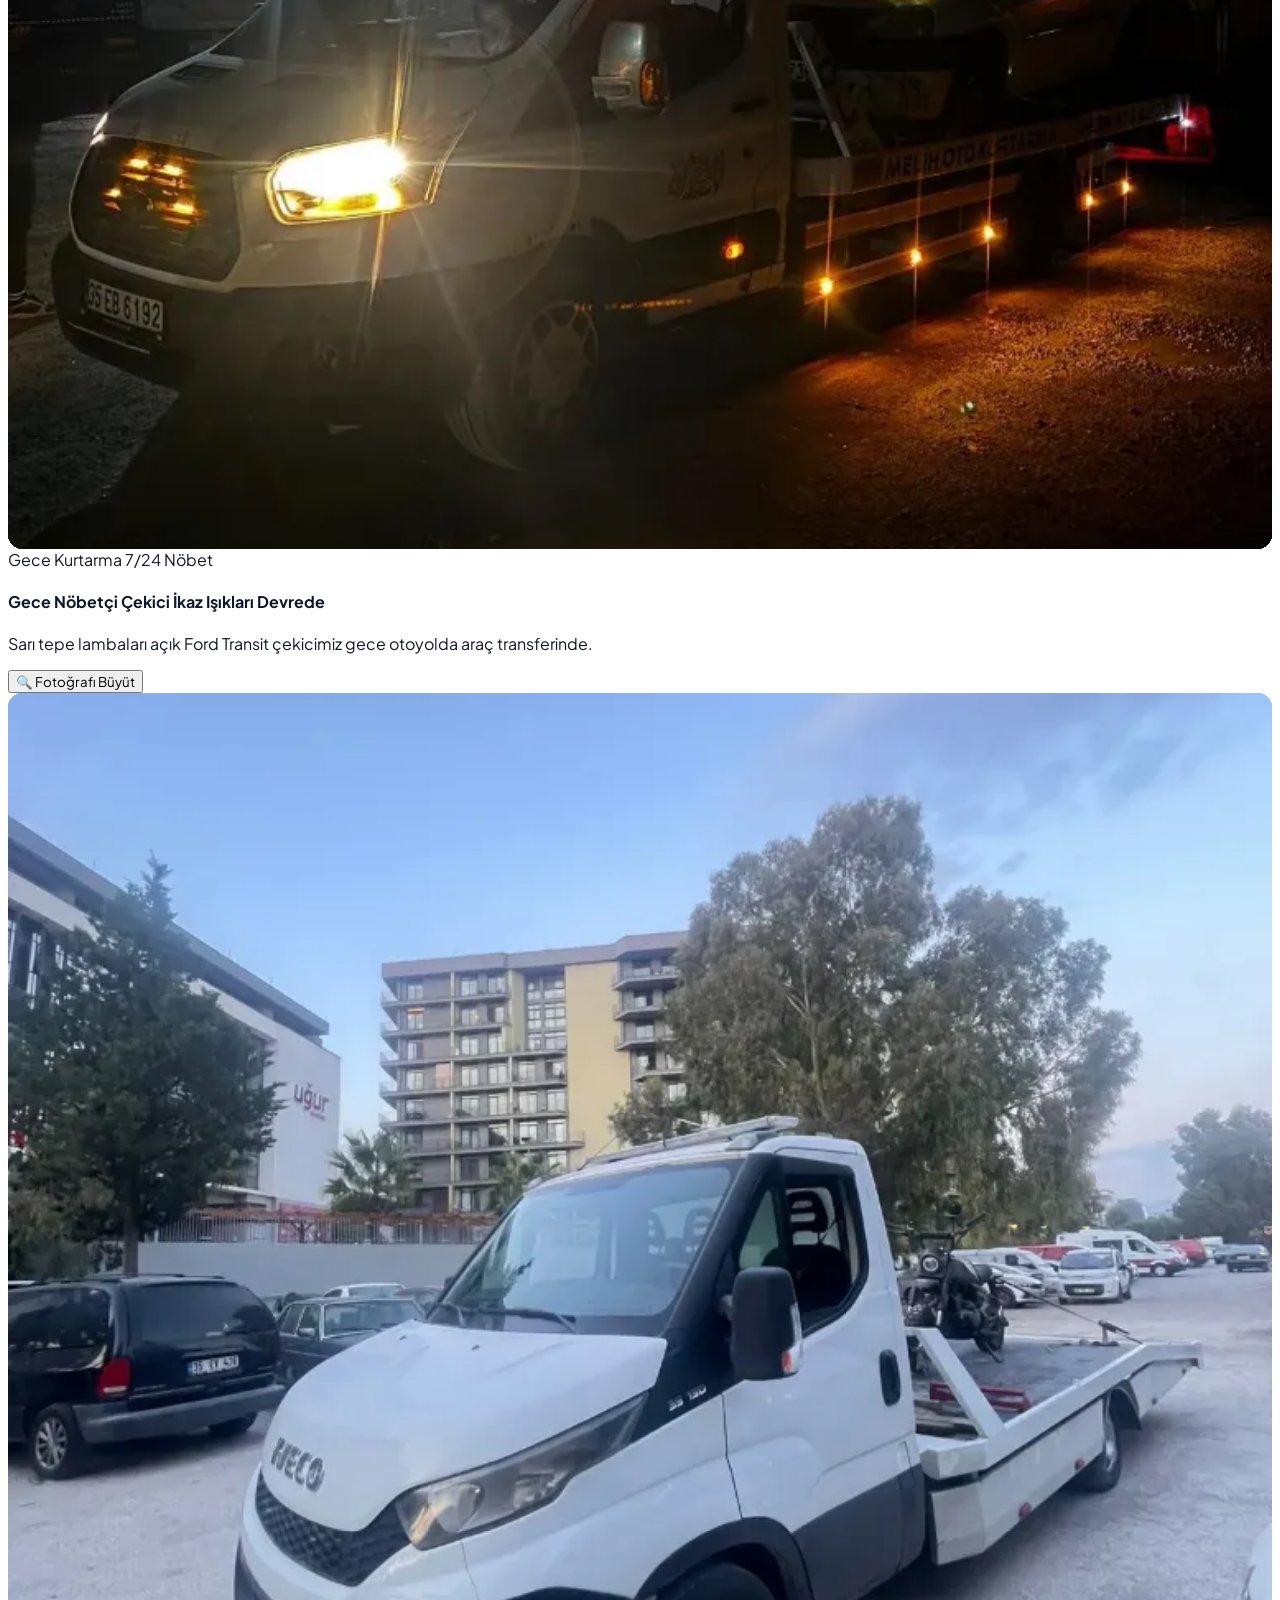
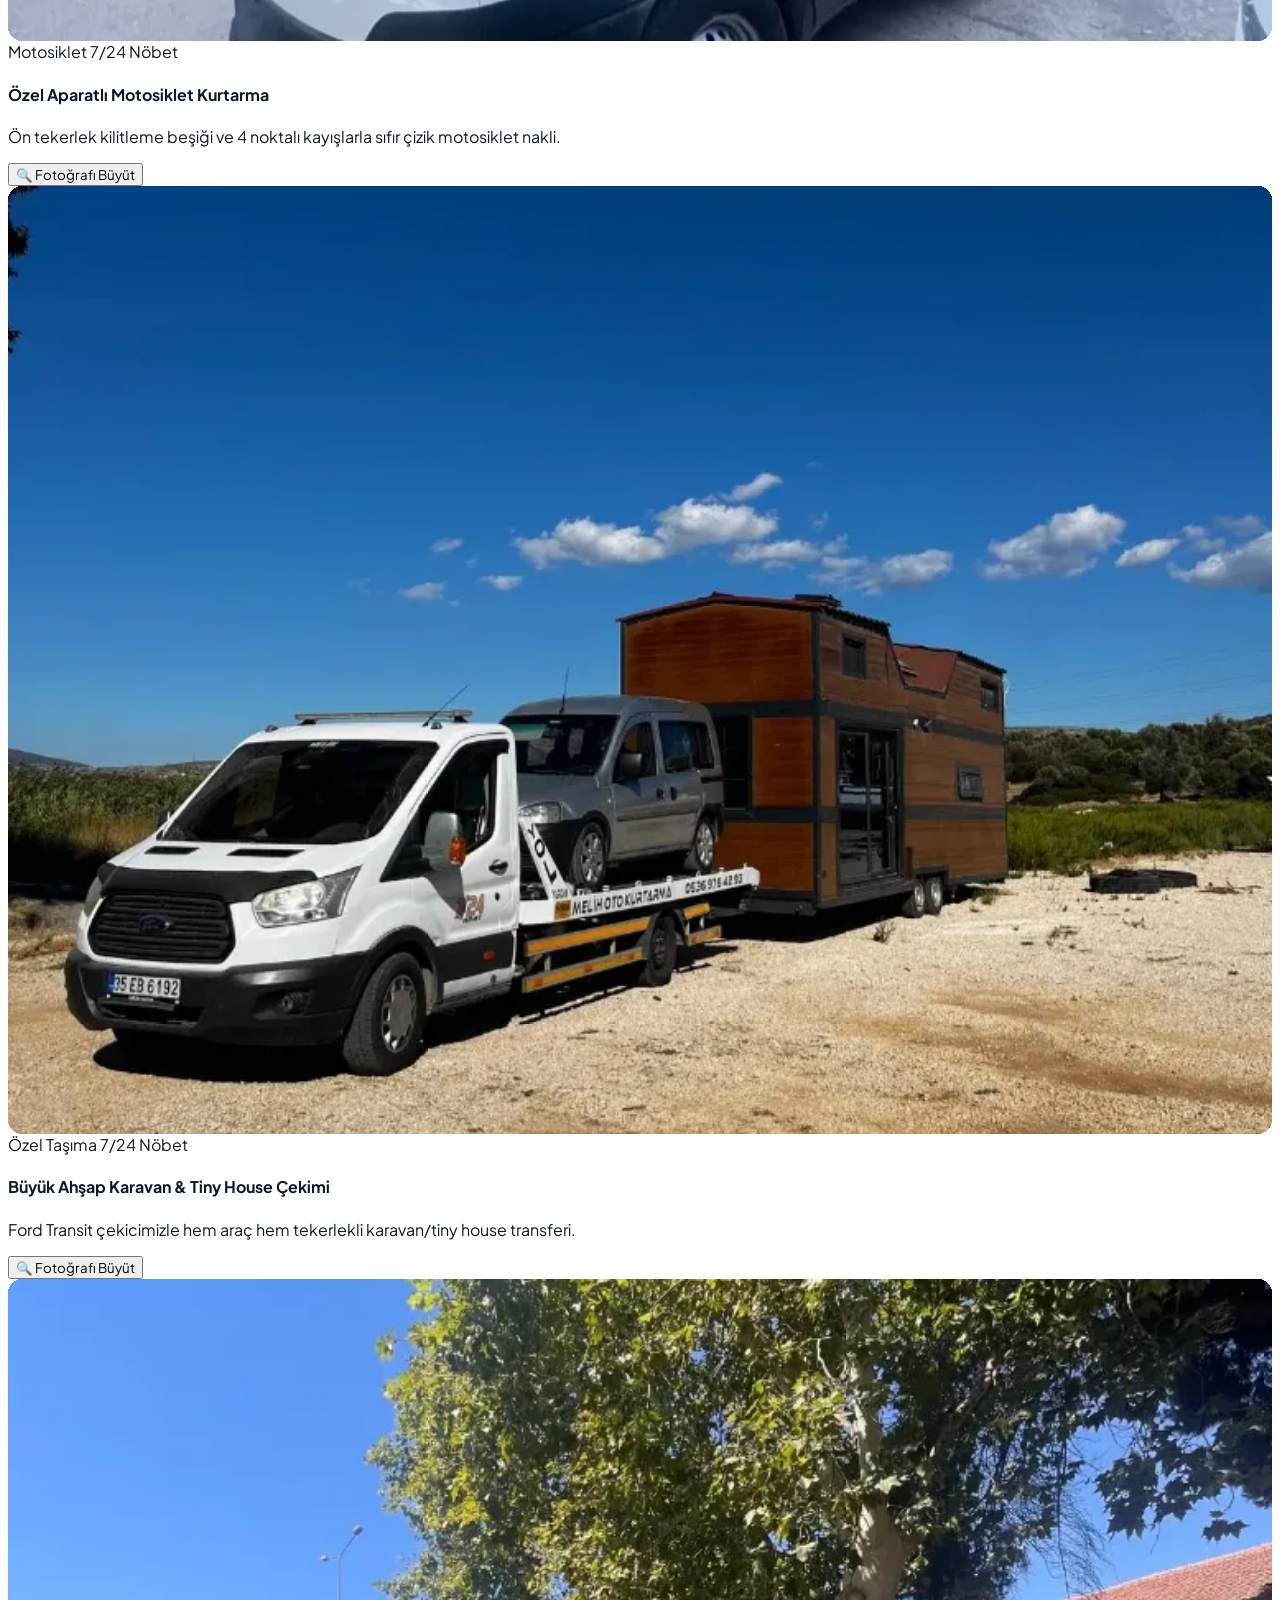
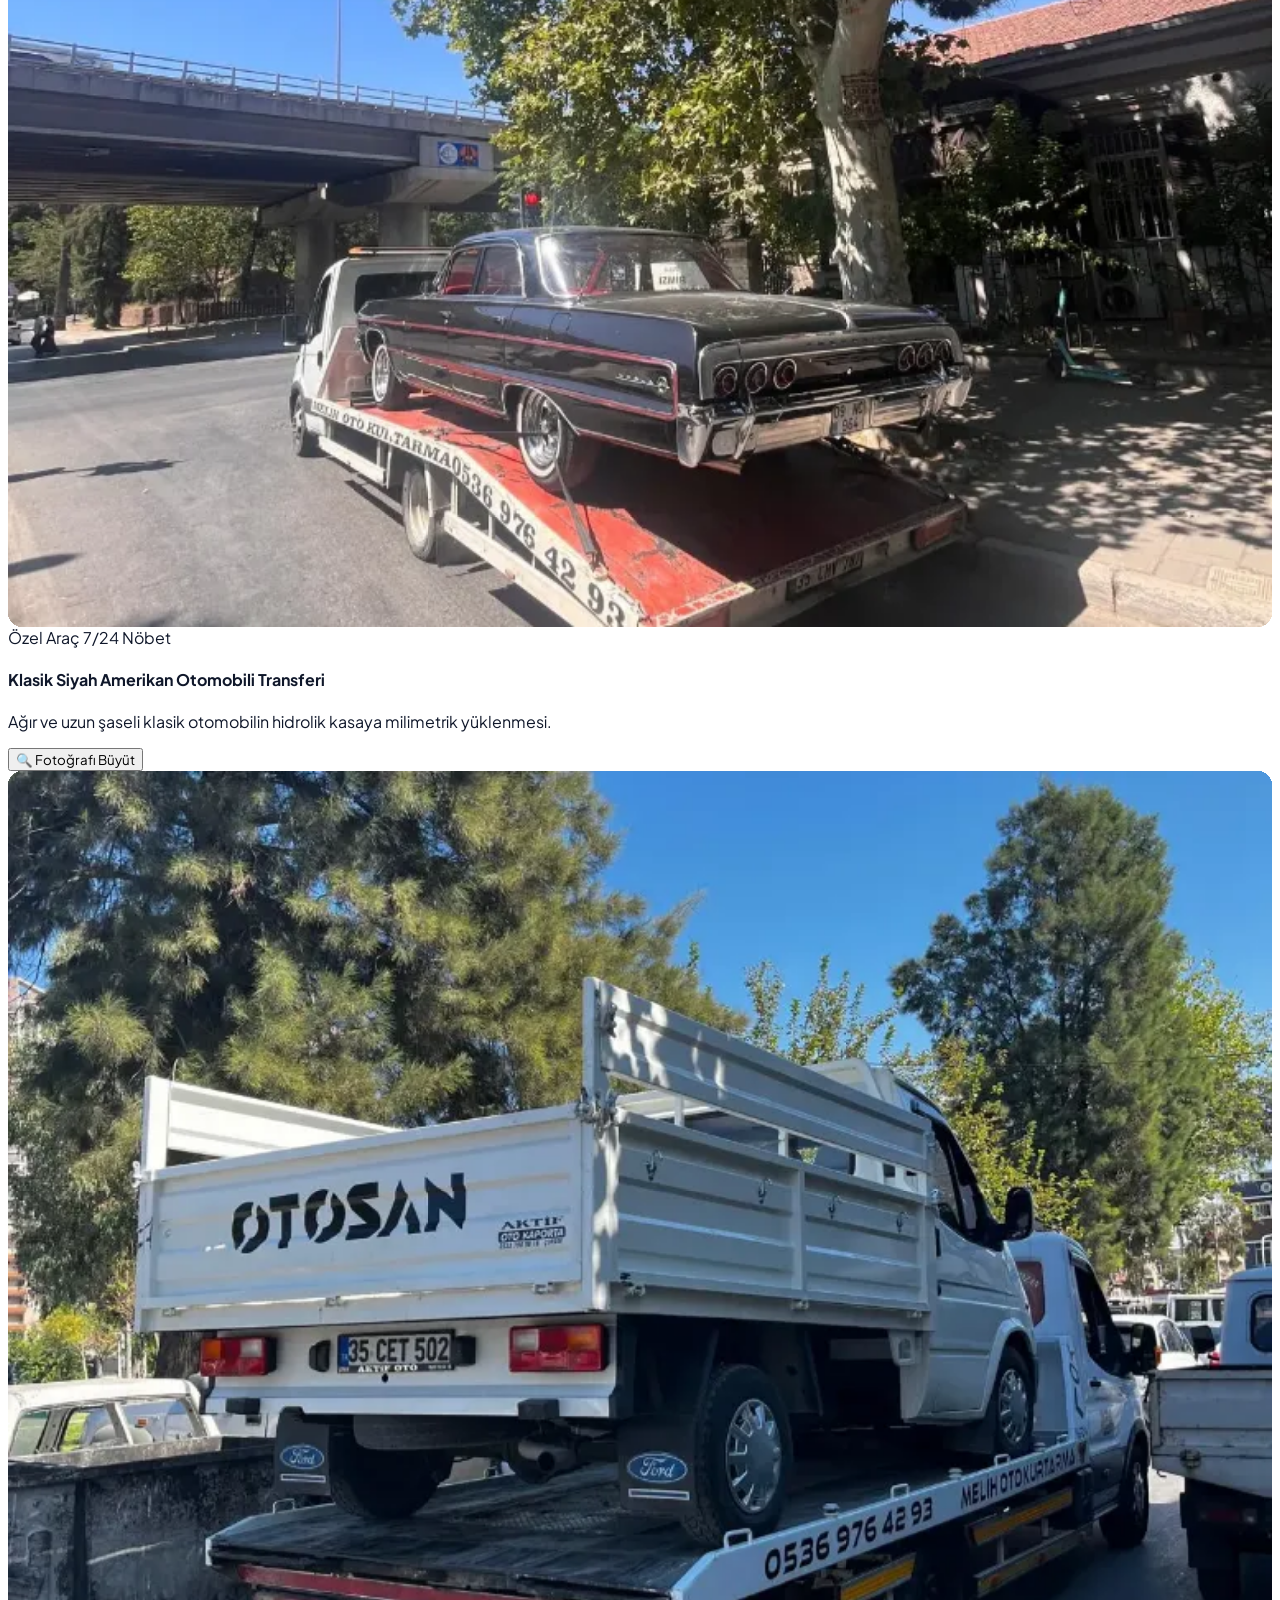
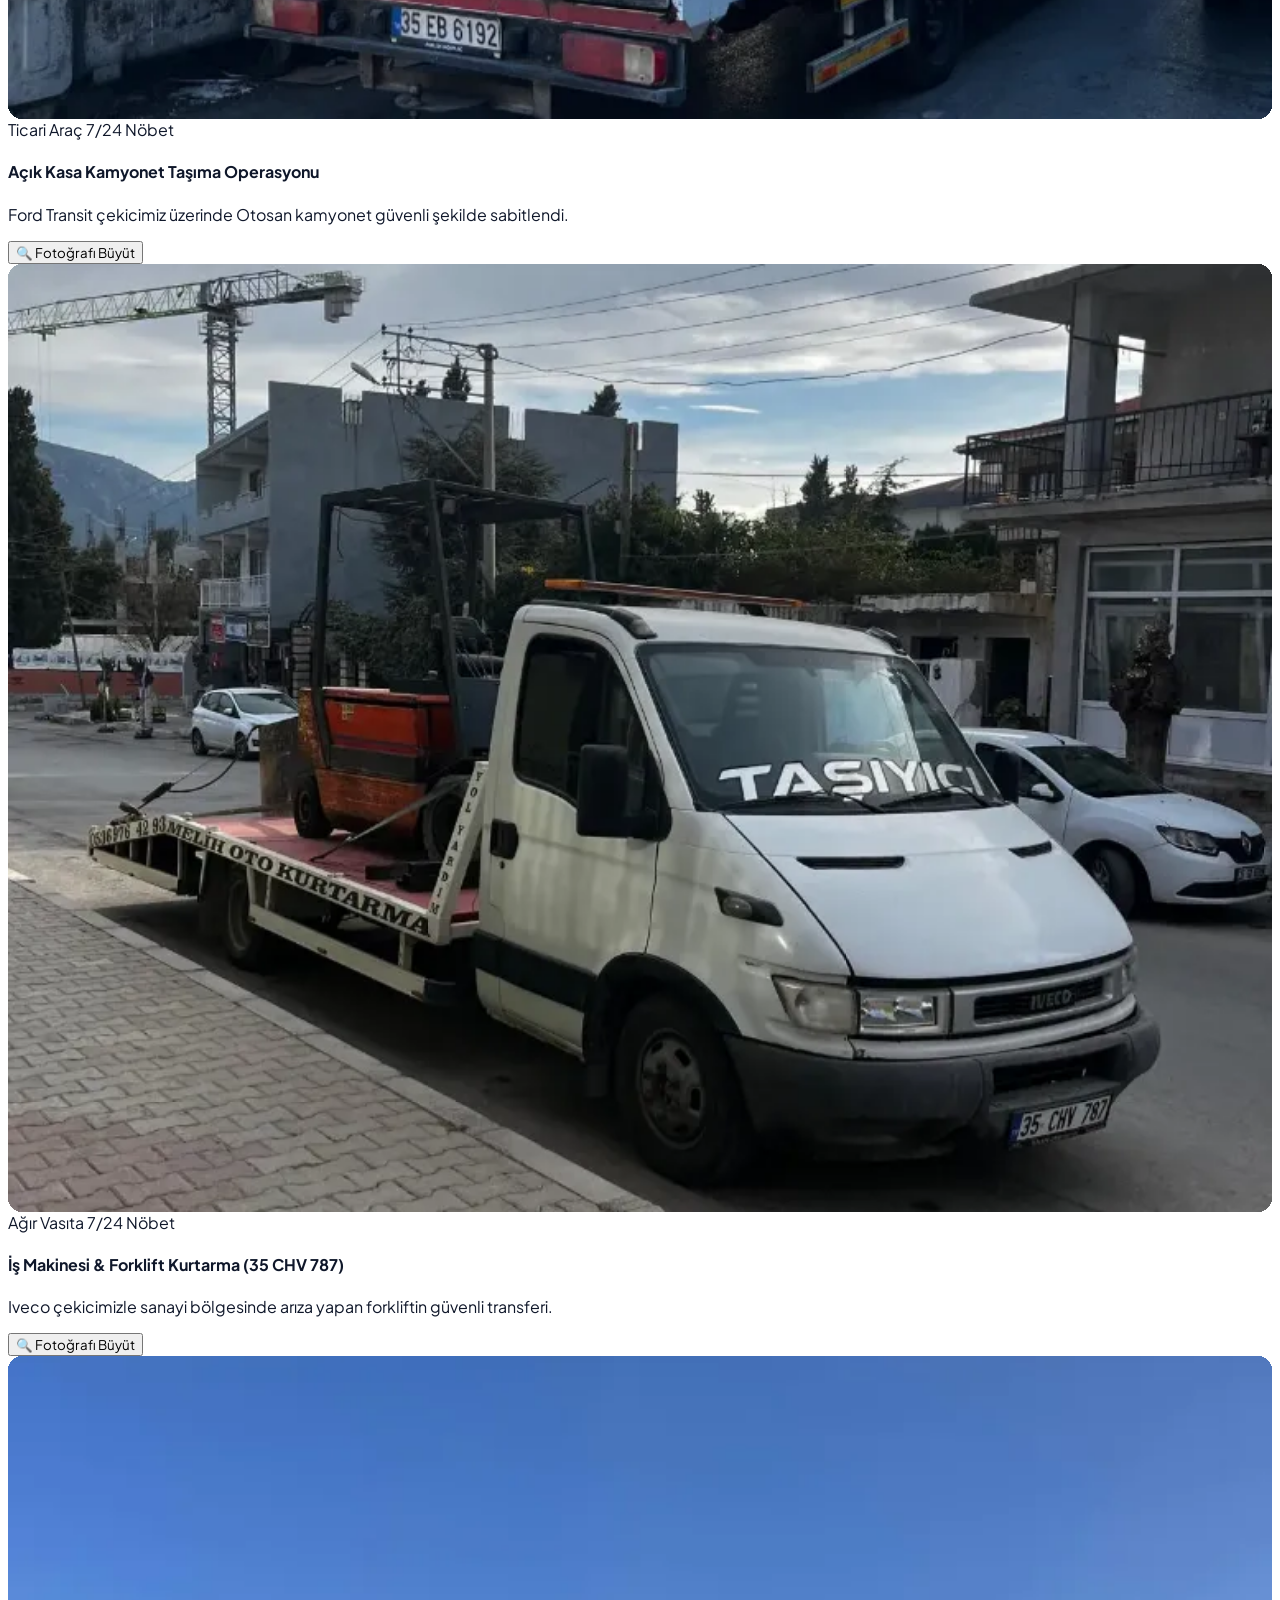
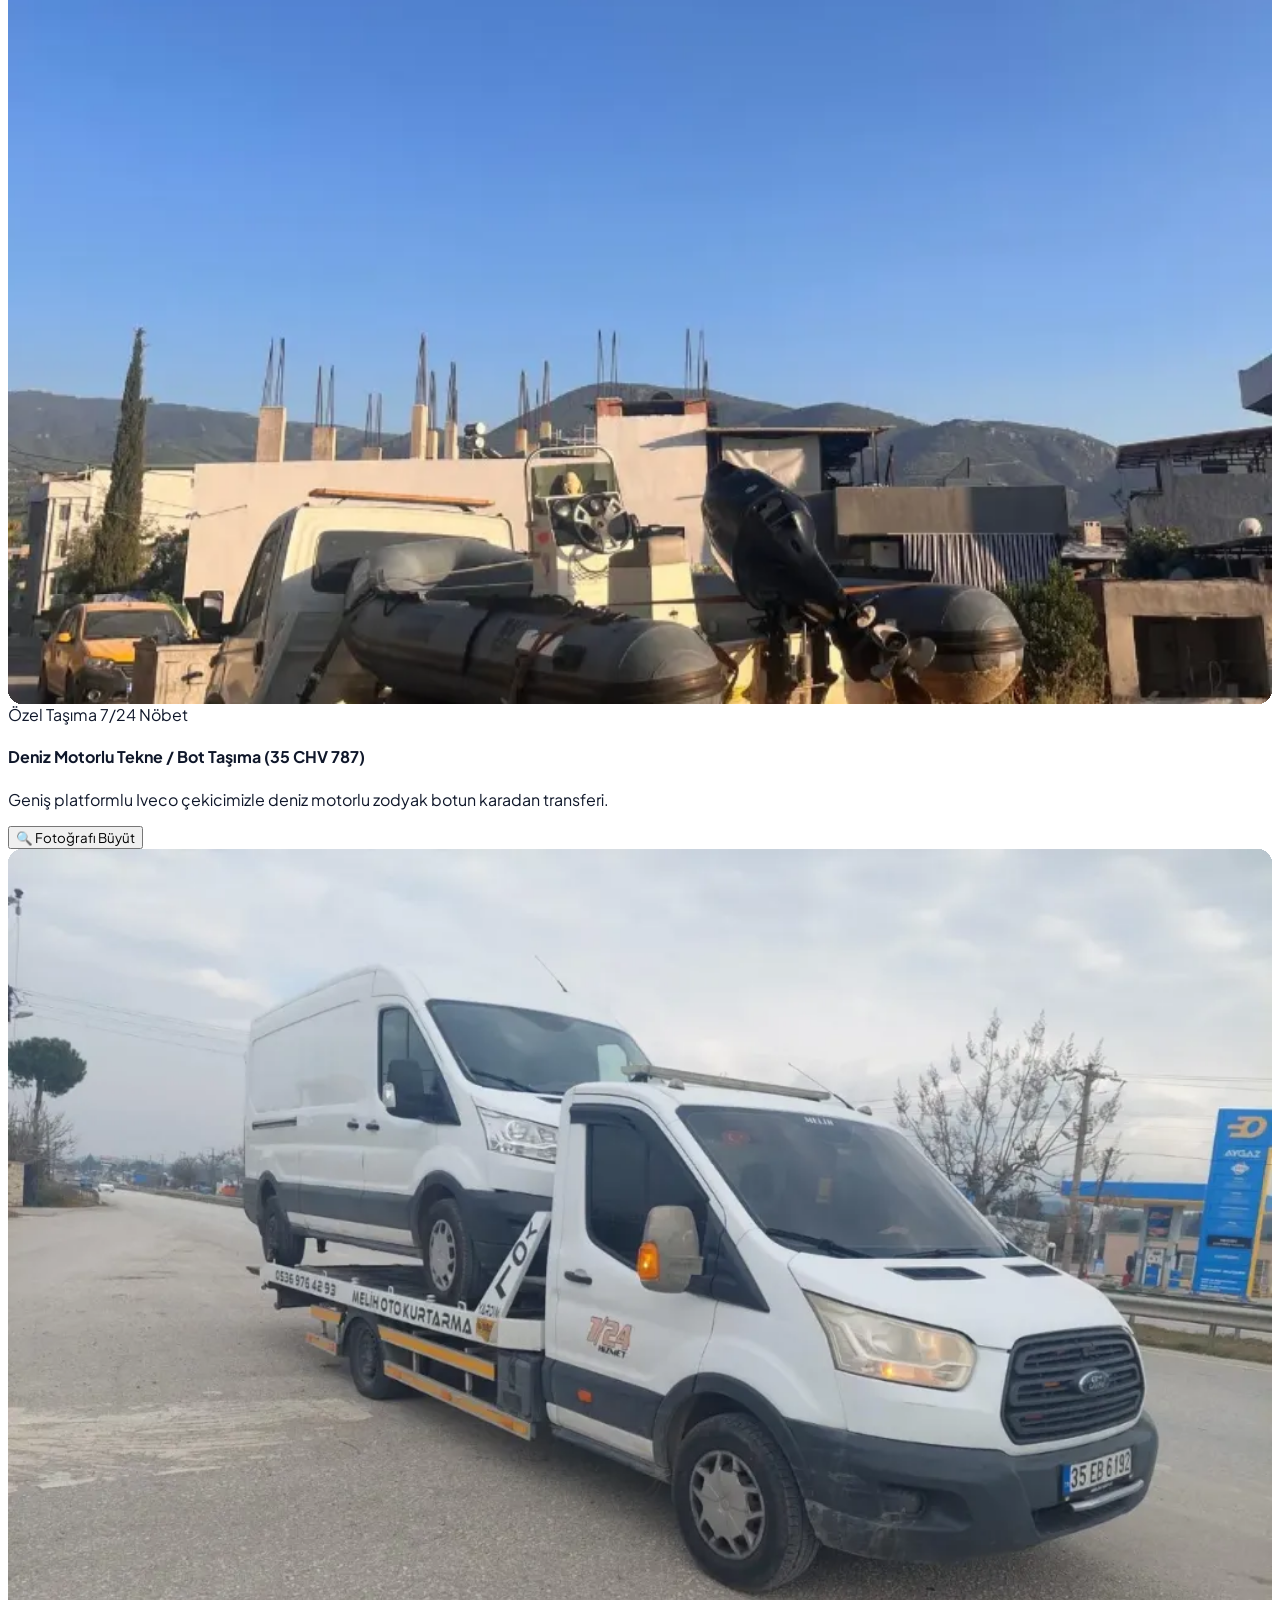
==== commit ecf5f0a7: "feat(gtm): integrate GTM-MG3JKCQ9 and bind call/whatsapp conversion triggers" ====
--- a/index.html
+++ b/index.html
@@ -1,6 +1,12 @@
 <!DOCTYPE html>
 <html lang="tr" class="scroll-smooth">
 <head>
+<script async src="https://www.googletagmanager.com/gtm.js?id=GTM-MG3JKCQ9"></script>
+<script>
+  window.dataLayer = window.dataLayer || [];
+  function gtag(){dataLayer.push(arguments);}
+  gtag('js', new Date());
+</script>
   <meta charset="UTF-8">
   <meta name="viewport" content="width=device-width, initial-scale=1.0">
   
@@ -126,14 +132,6 @@
   <link rel="dns-prefetch" href="https://wa.me">
   <link rel="dns-prefetch" href="https://api.whatsapp.com">
 
-  <!-- Google Ads & Analytics (gtag.js) - Reklam Dönüşüm ve Kalite Puanı Motoru -->
-  <script async src="https://www.googletagmanager.com/gtag/js?id=AW-CONVERSION_ID"></script>
-  <script>
-    window.dataLayer = window.dataLayer || [];
-    function gtag(){dataLayer.push(arguments);}
-    gtag('js', new Date());
-    gtag('config', 'AW-CONVERSION_ID');
-  </script>
 </head>
 <body class="bg-white text-slate-900 antialiased selection:bg-sky-500 selection:text-white">
 
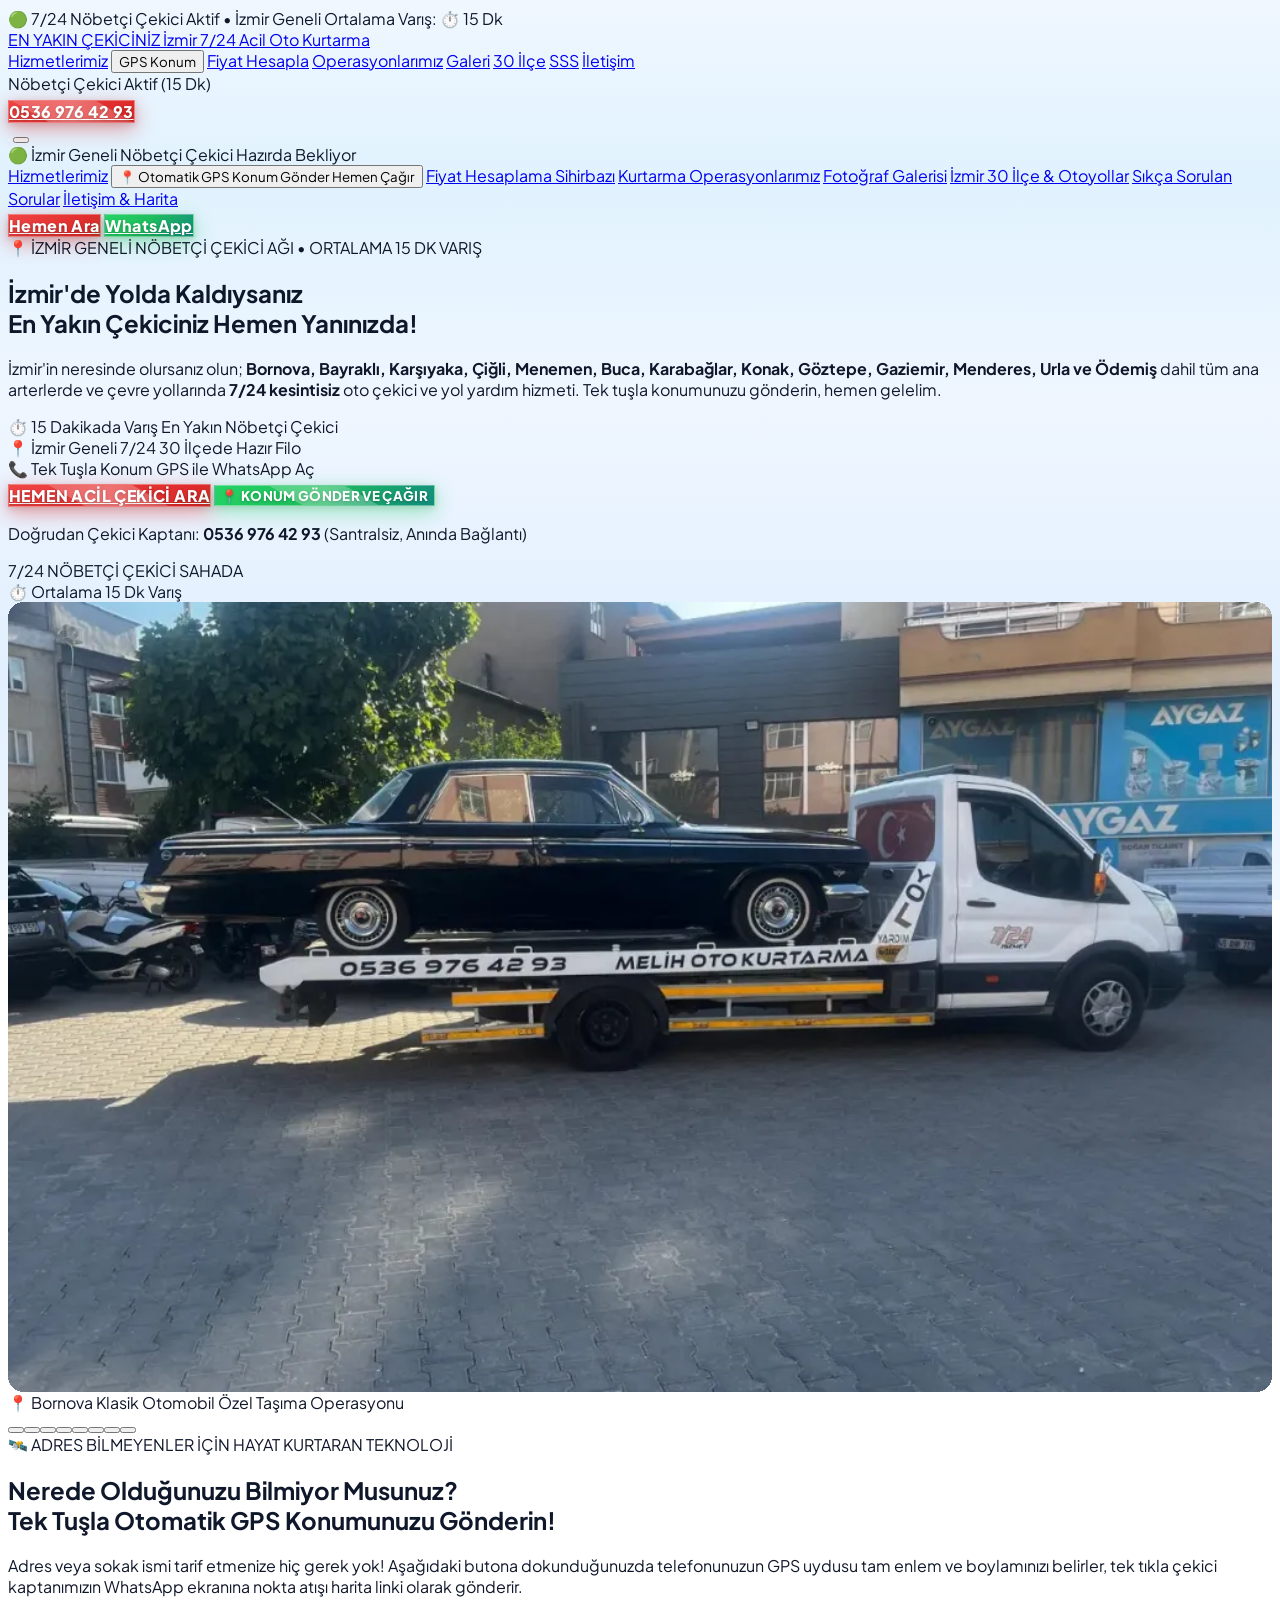
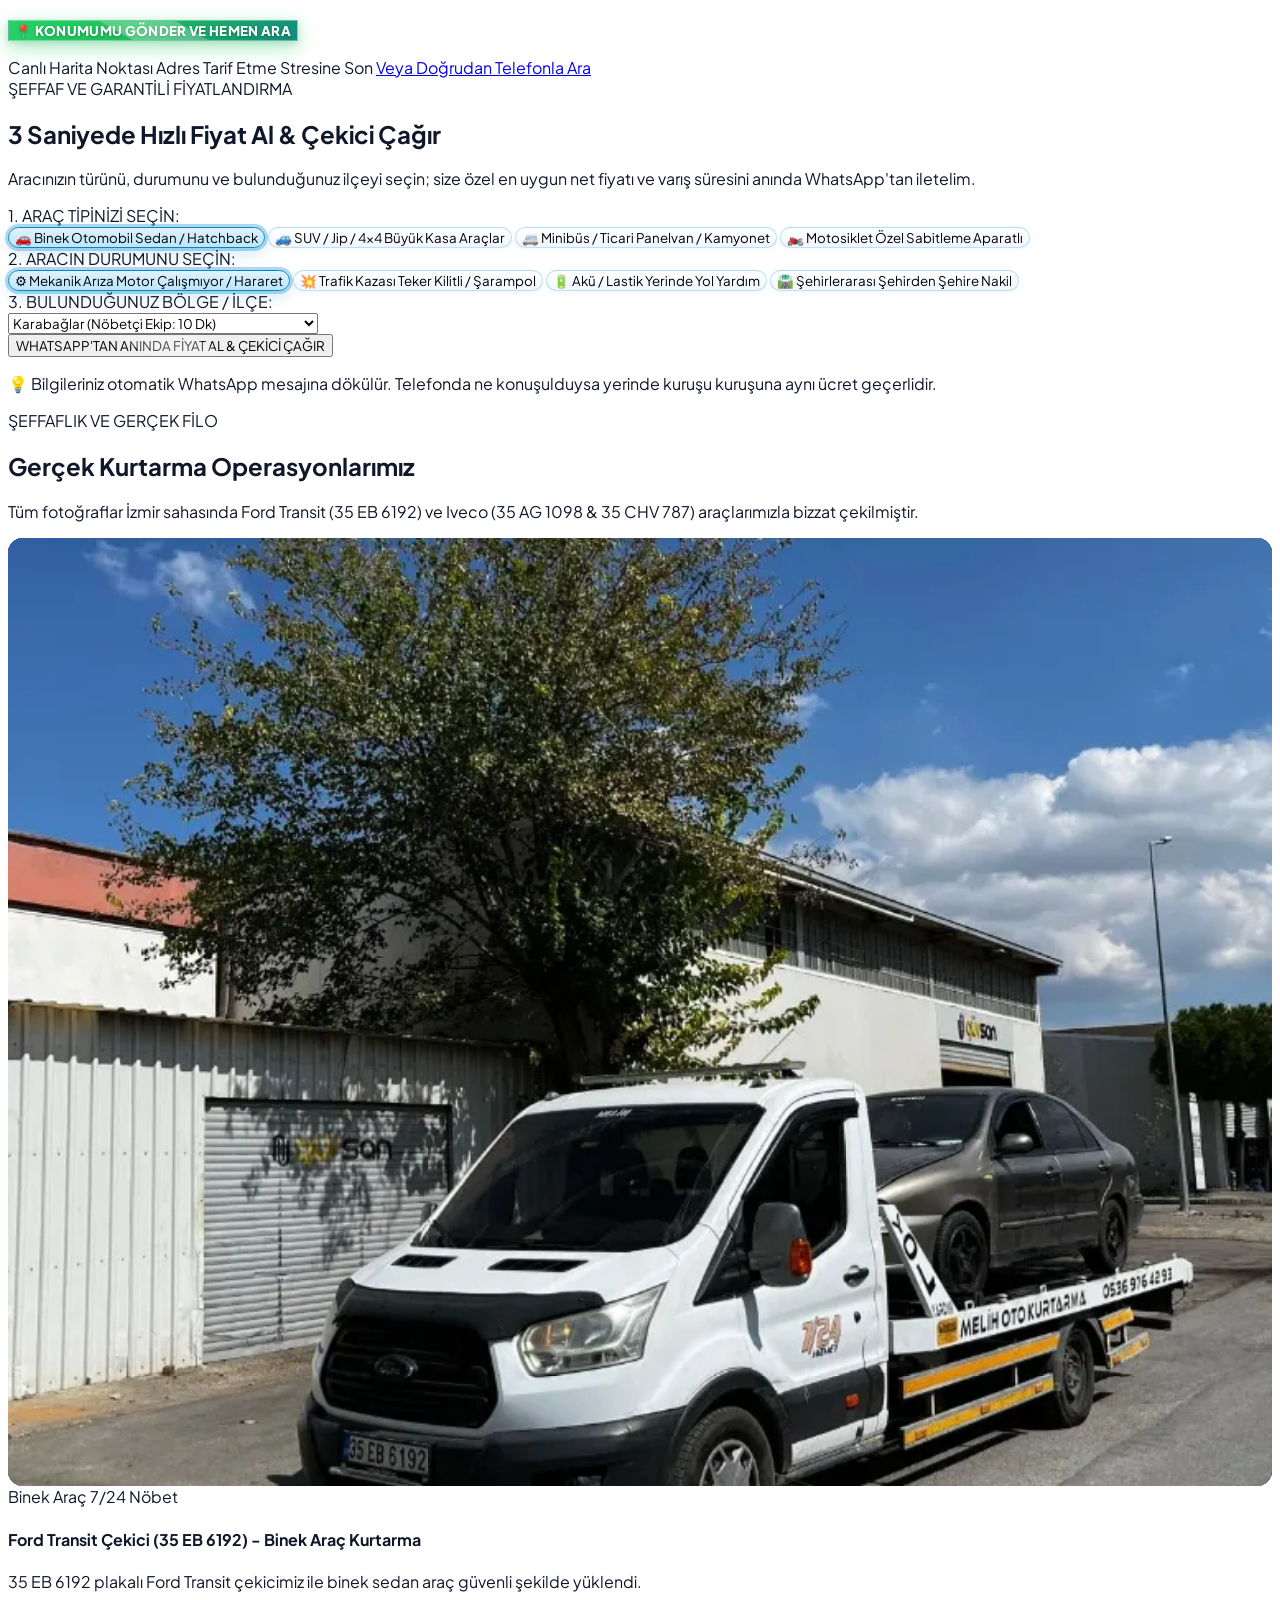
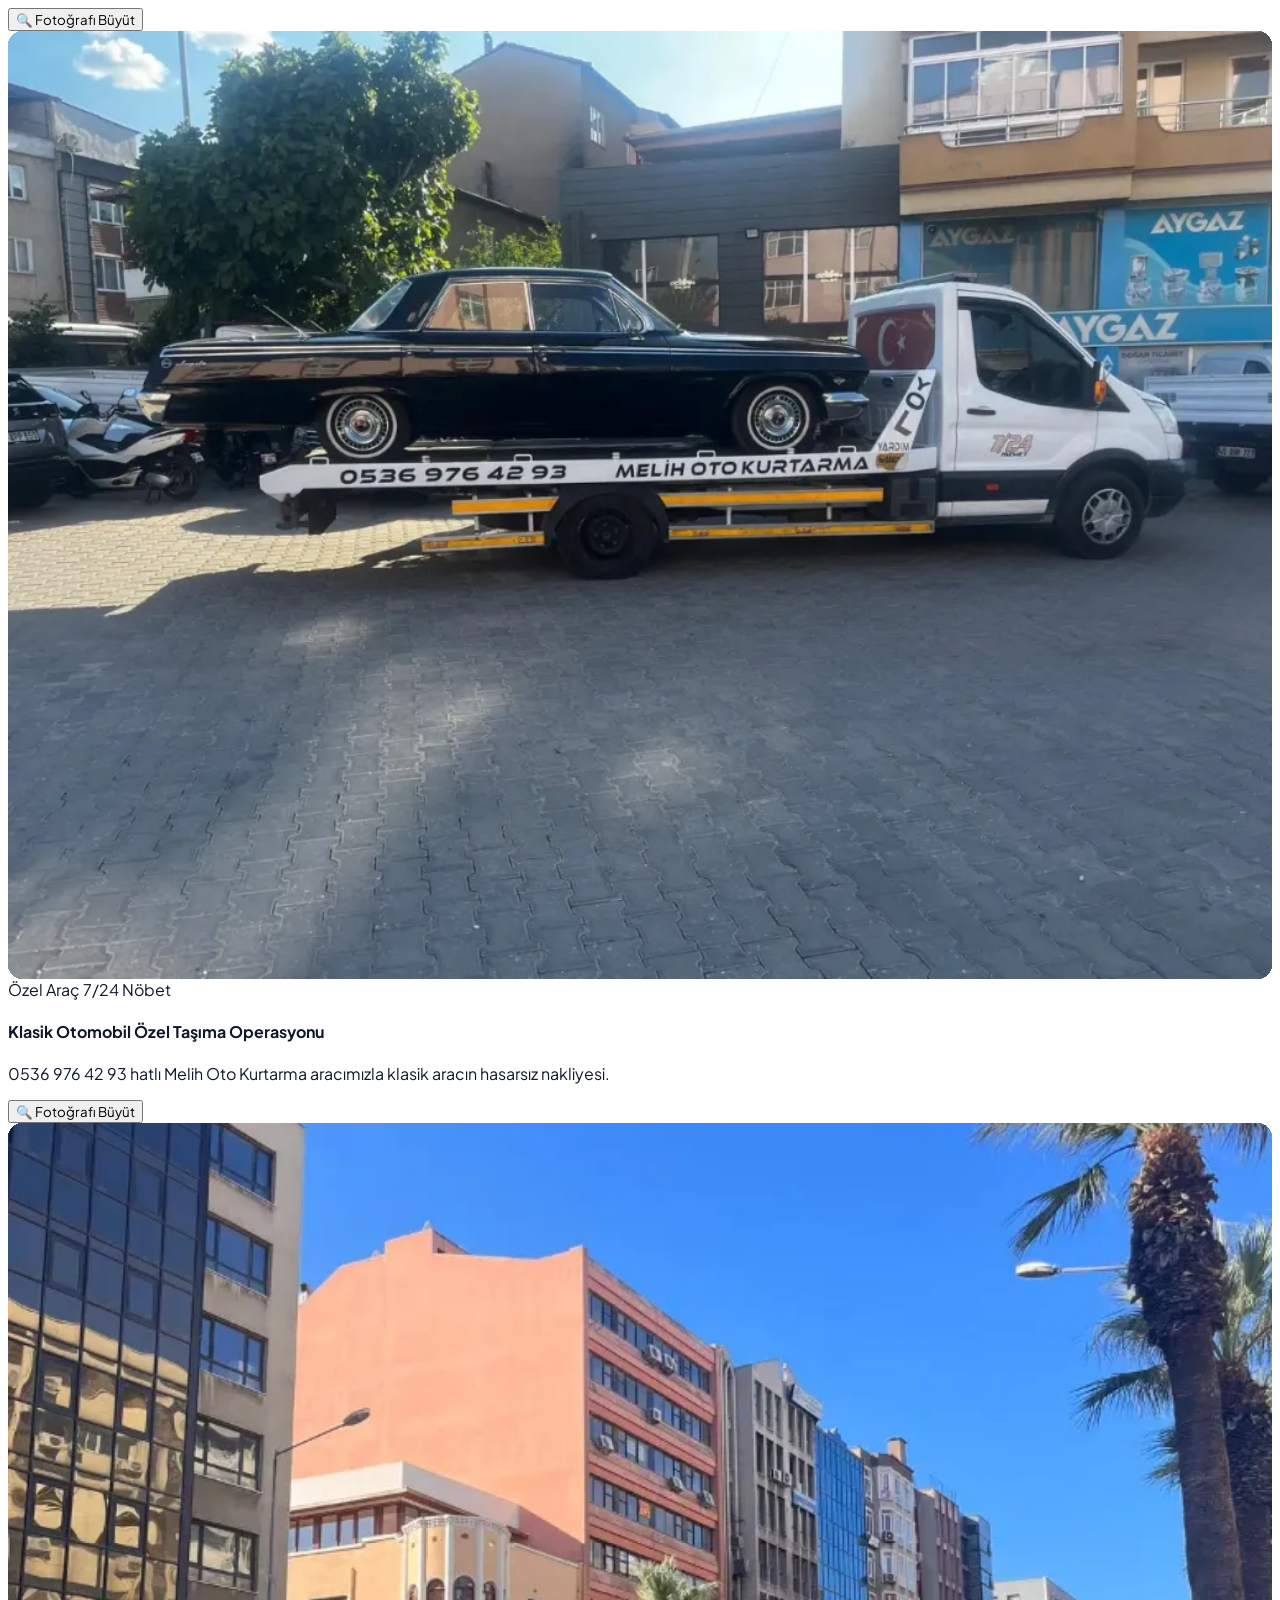
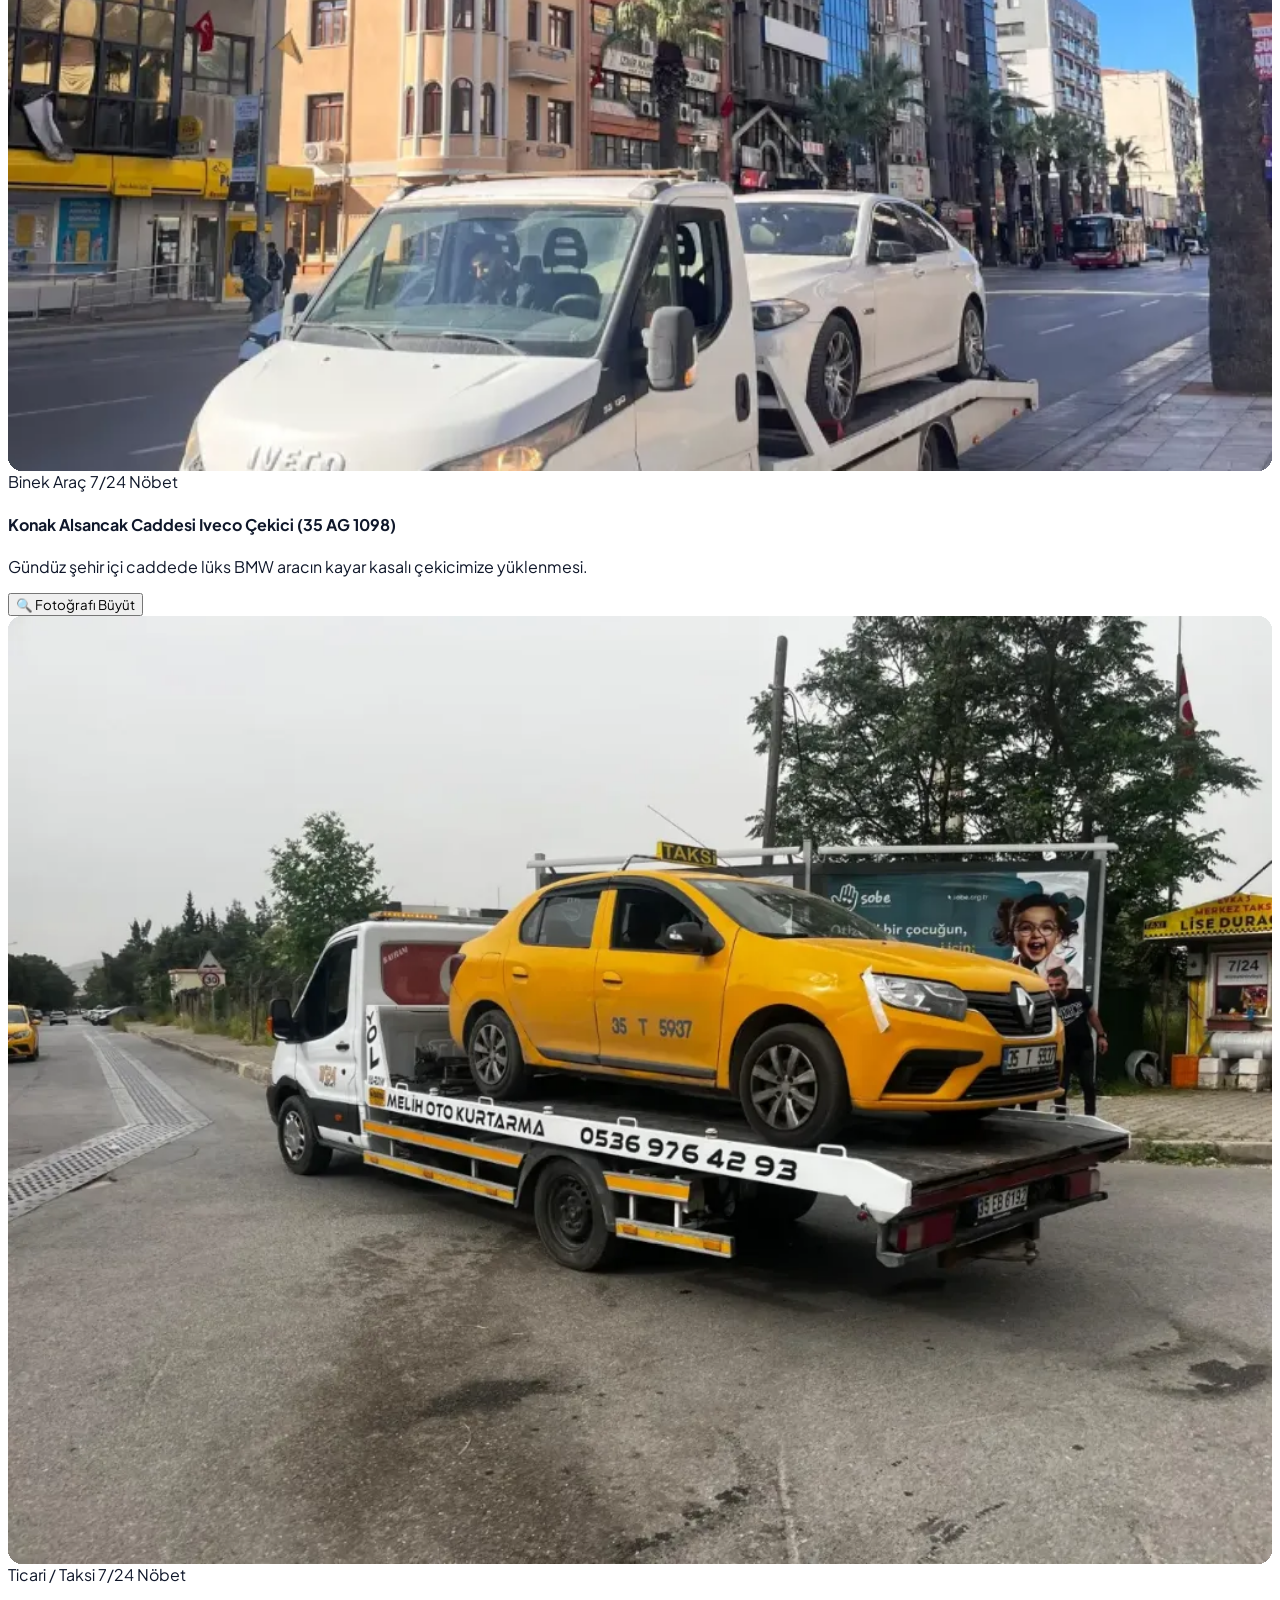
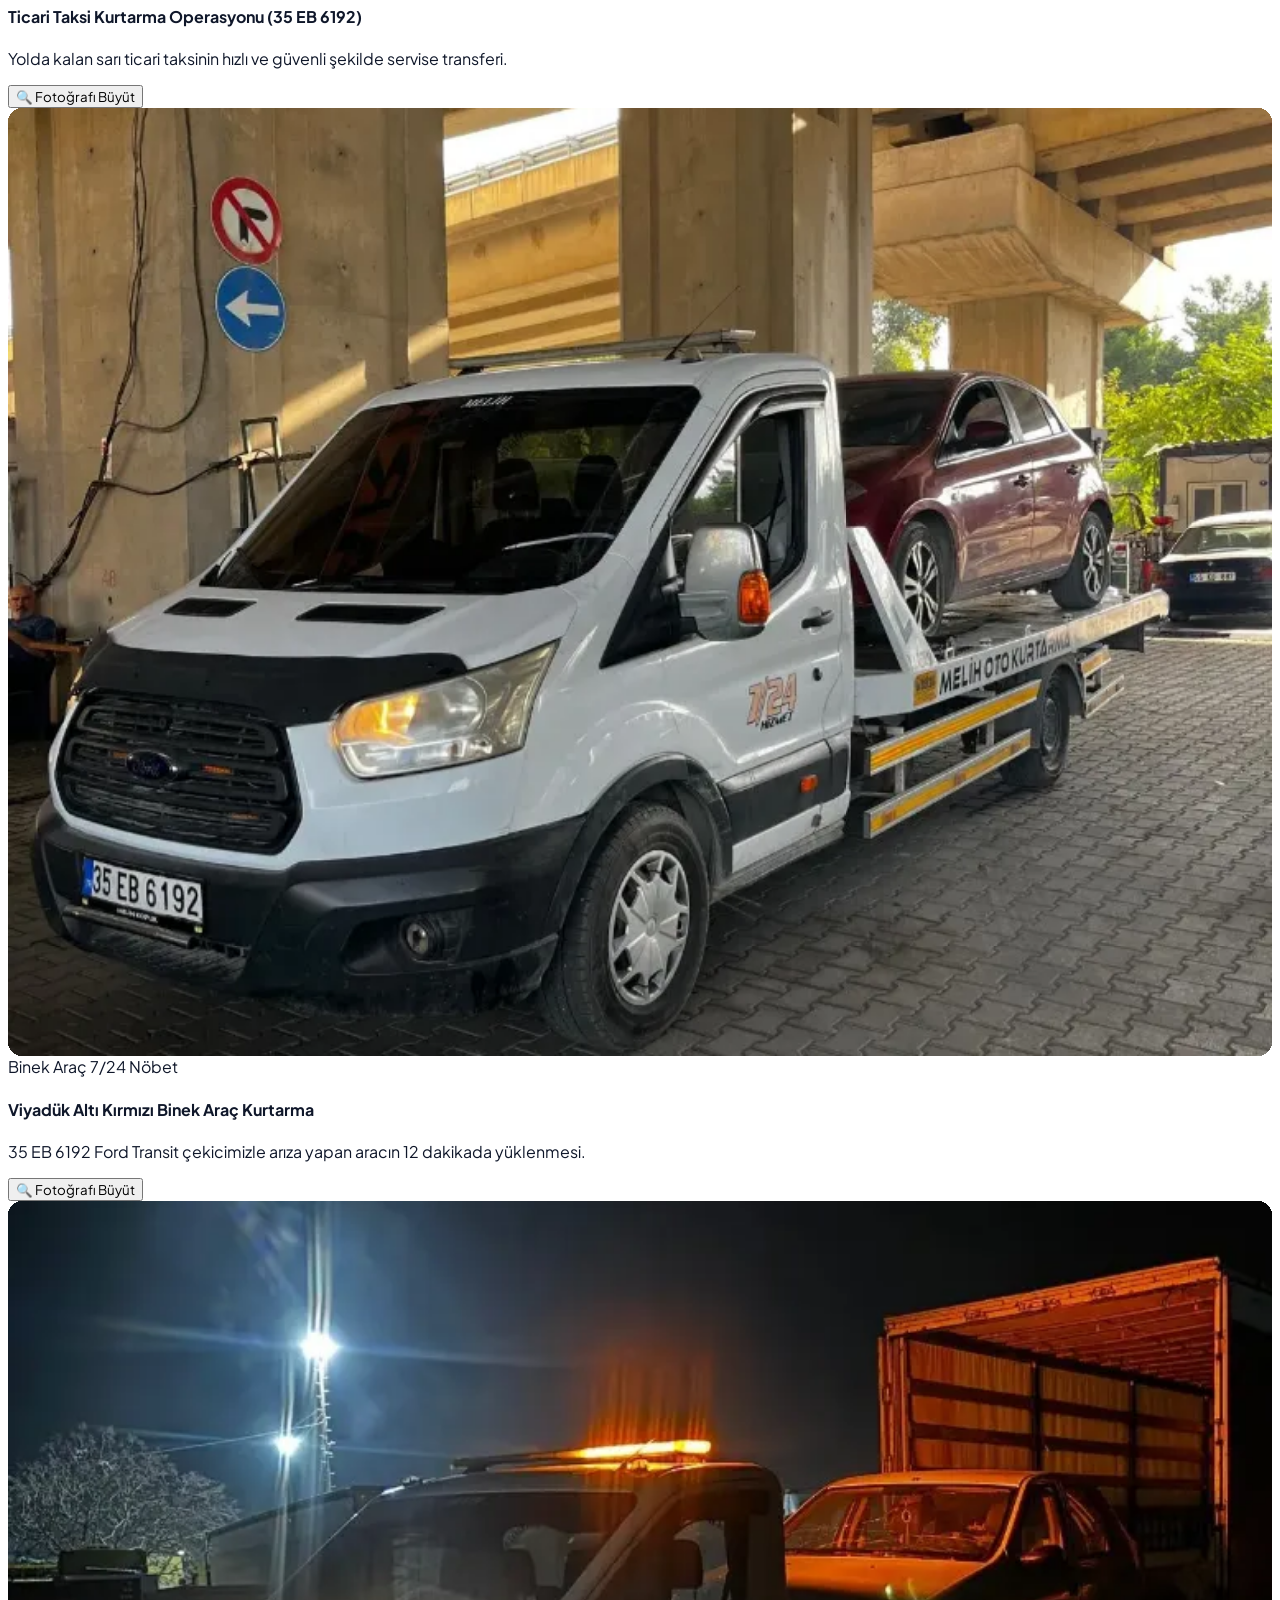
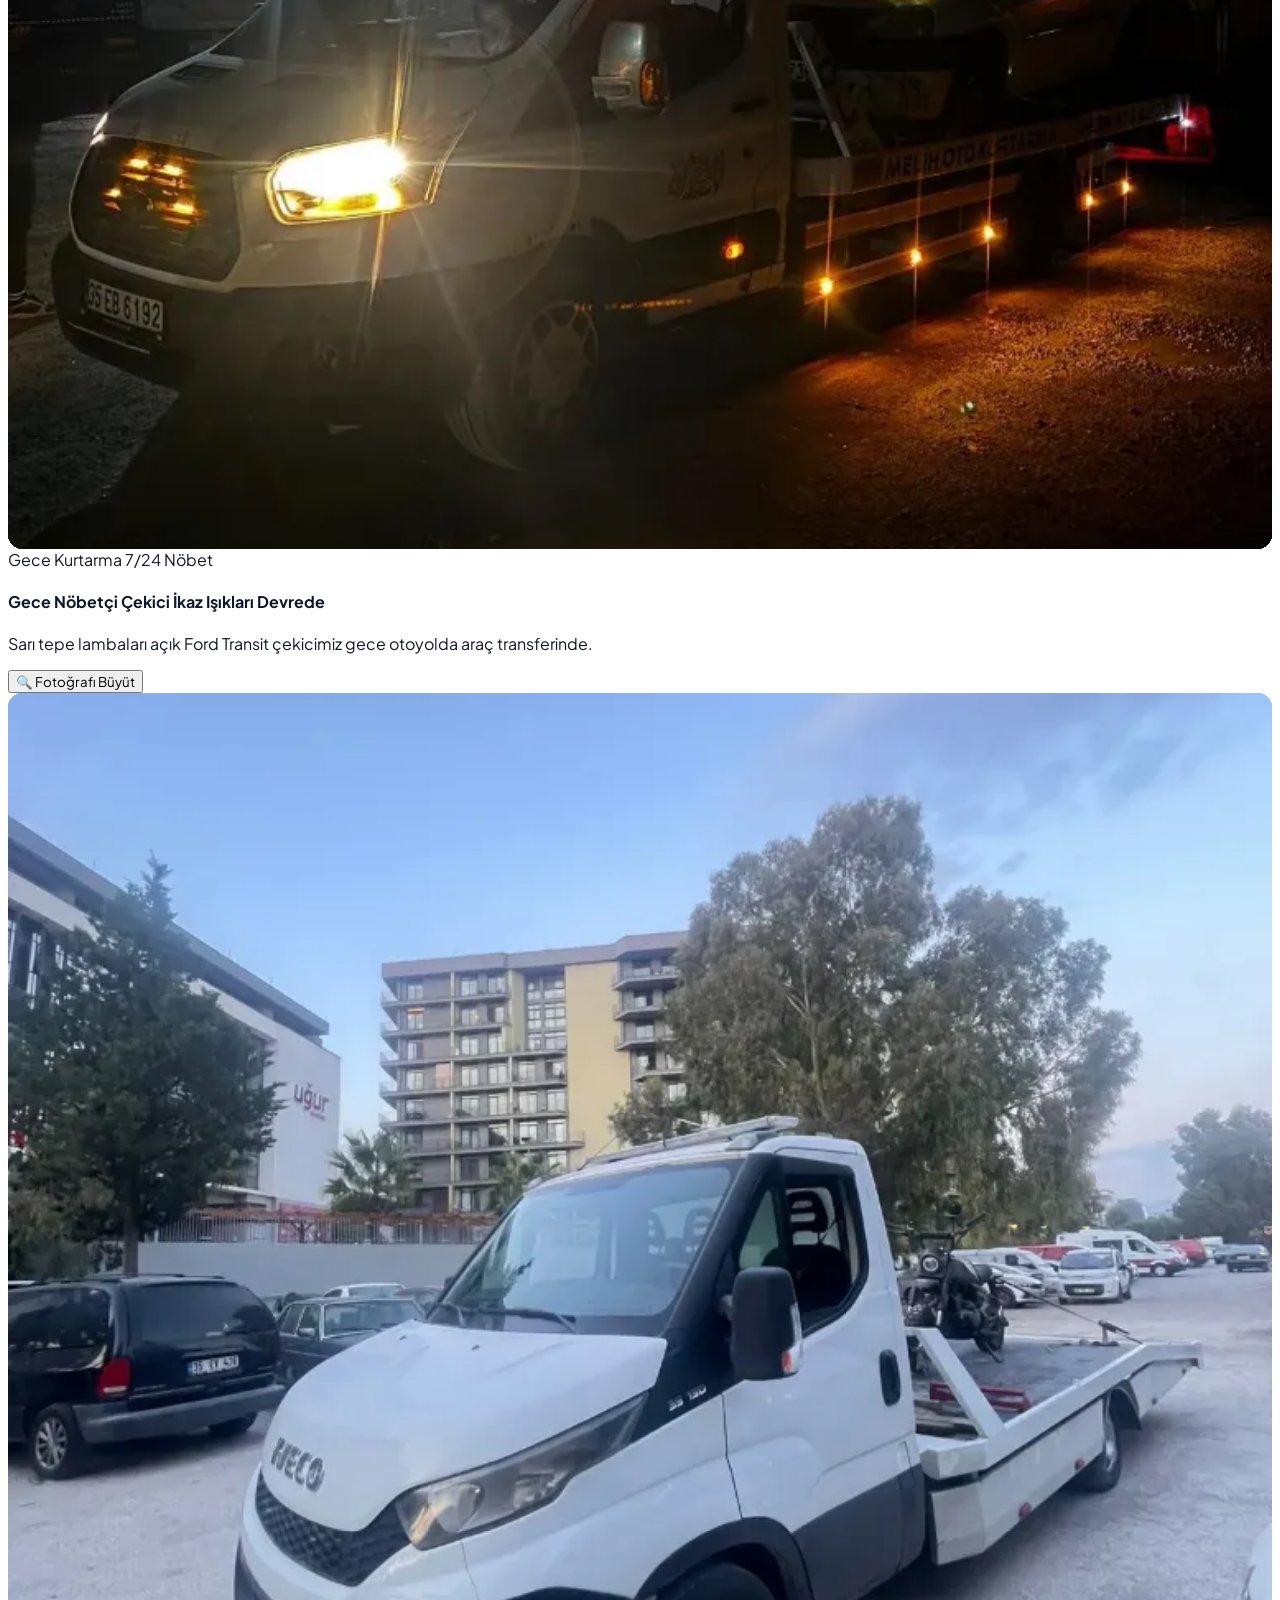
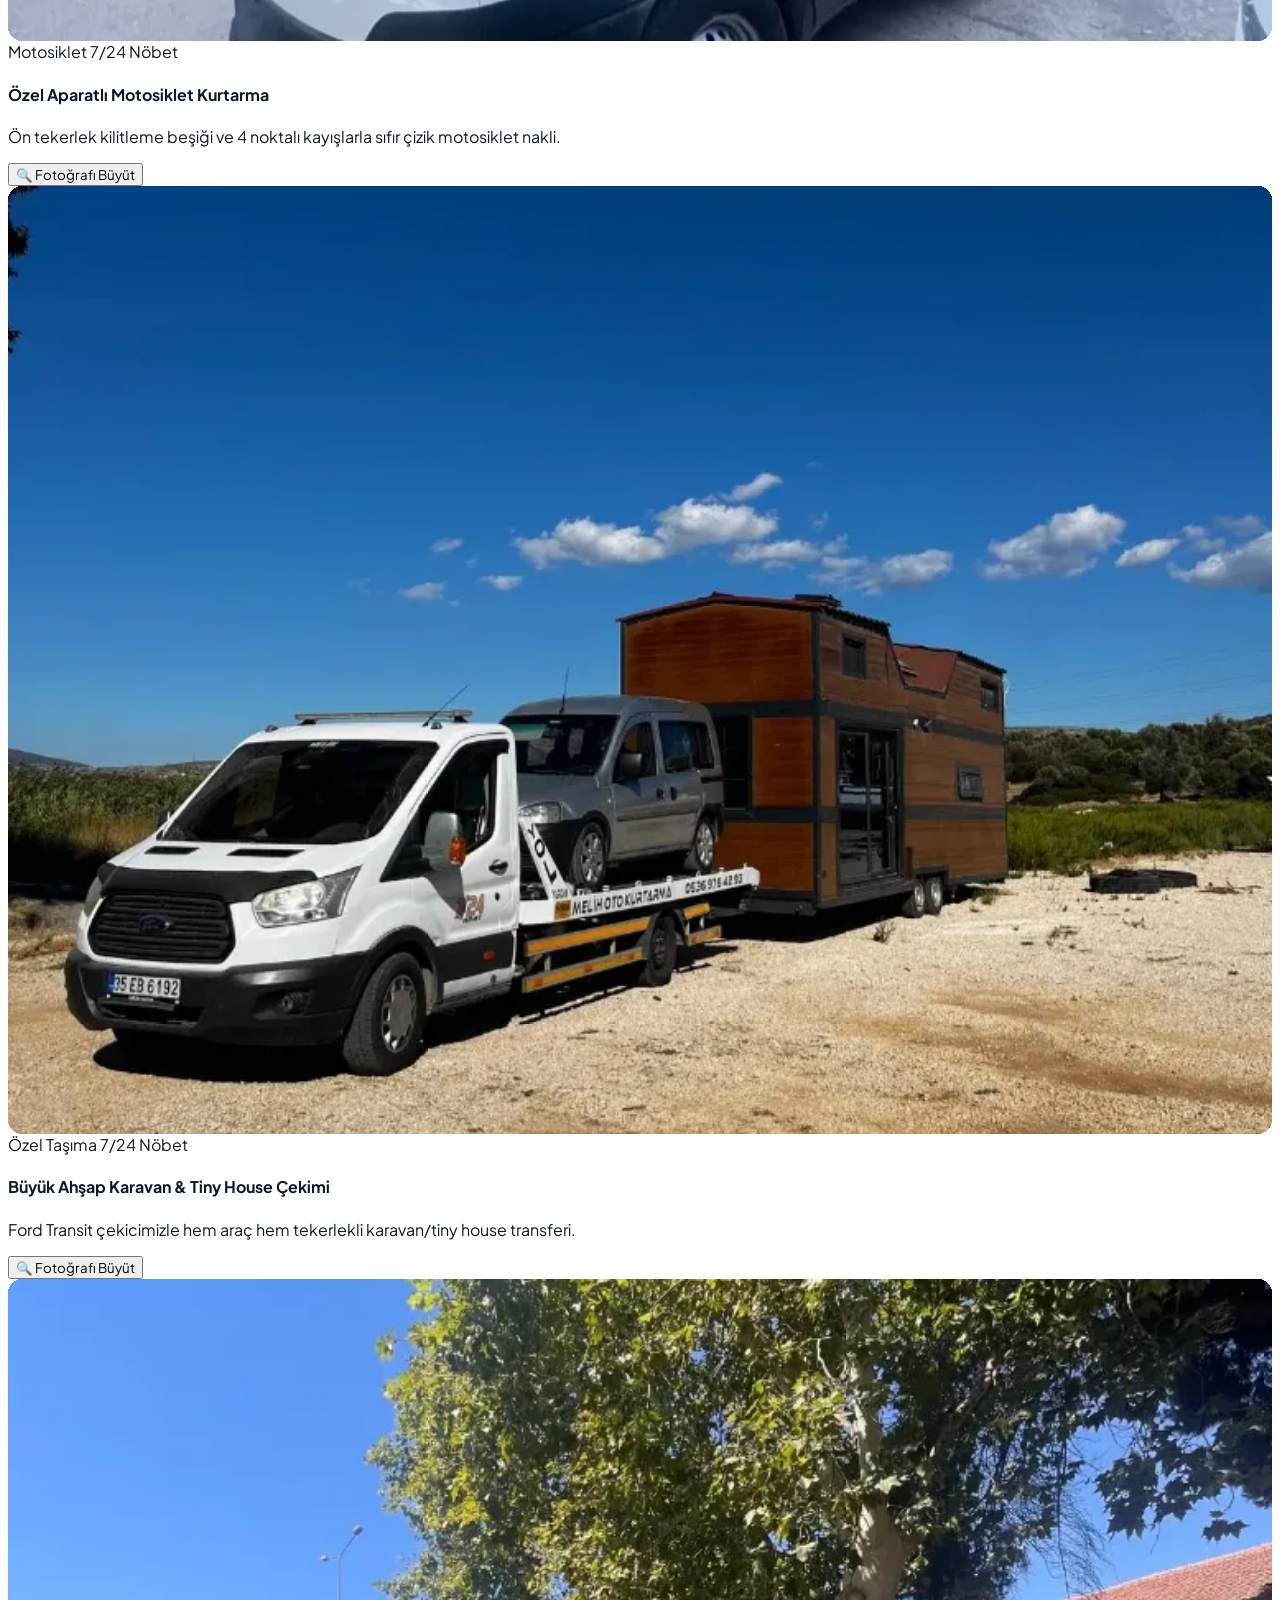
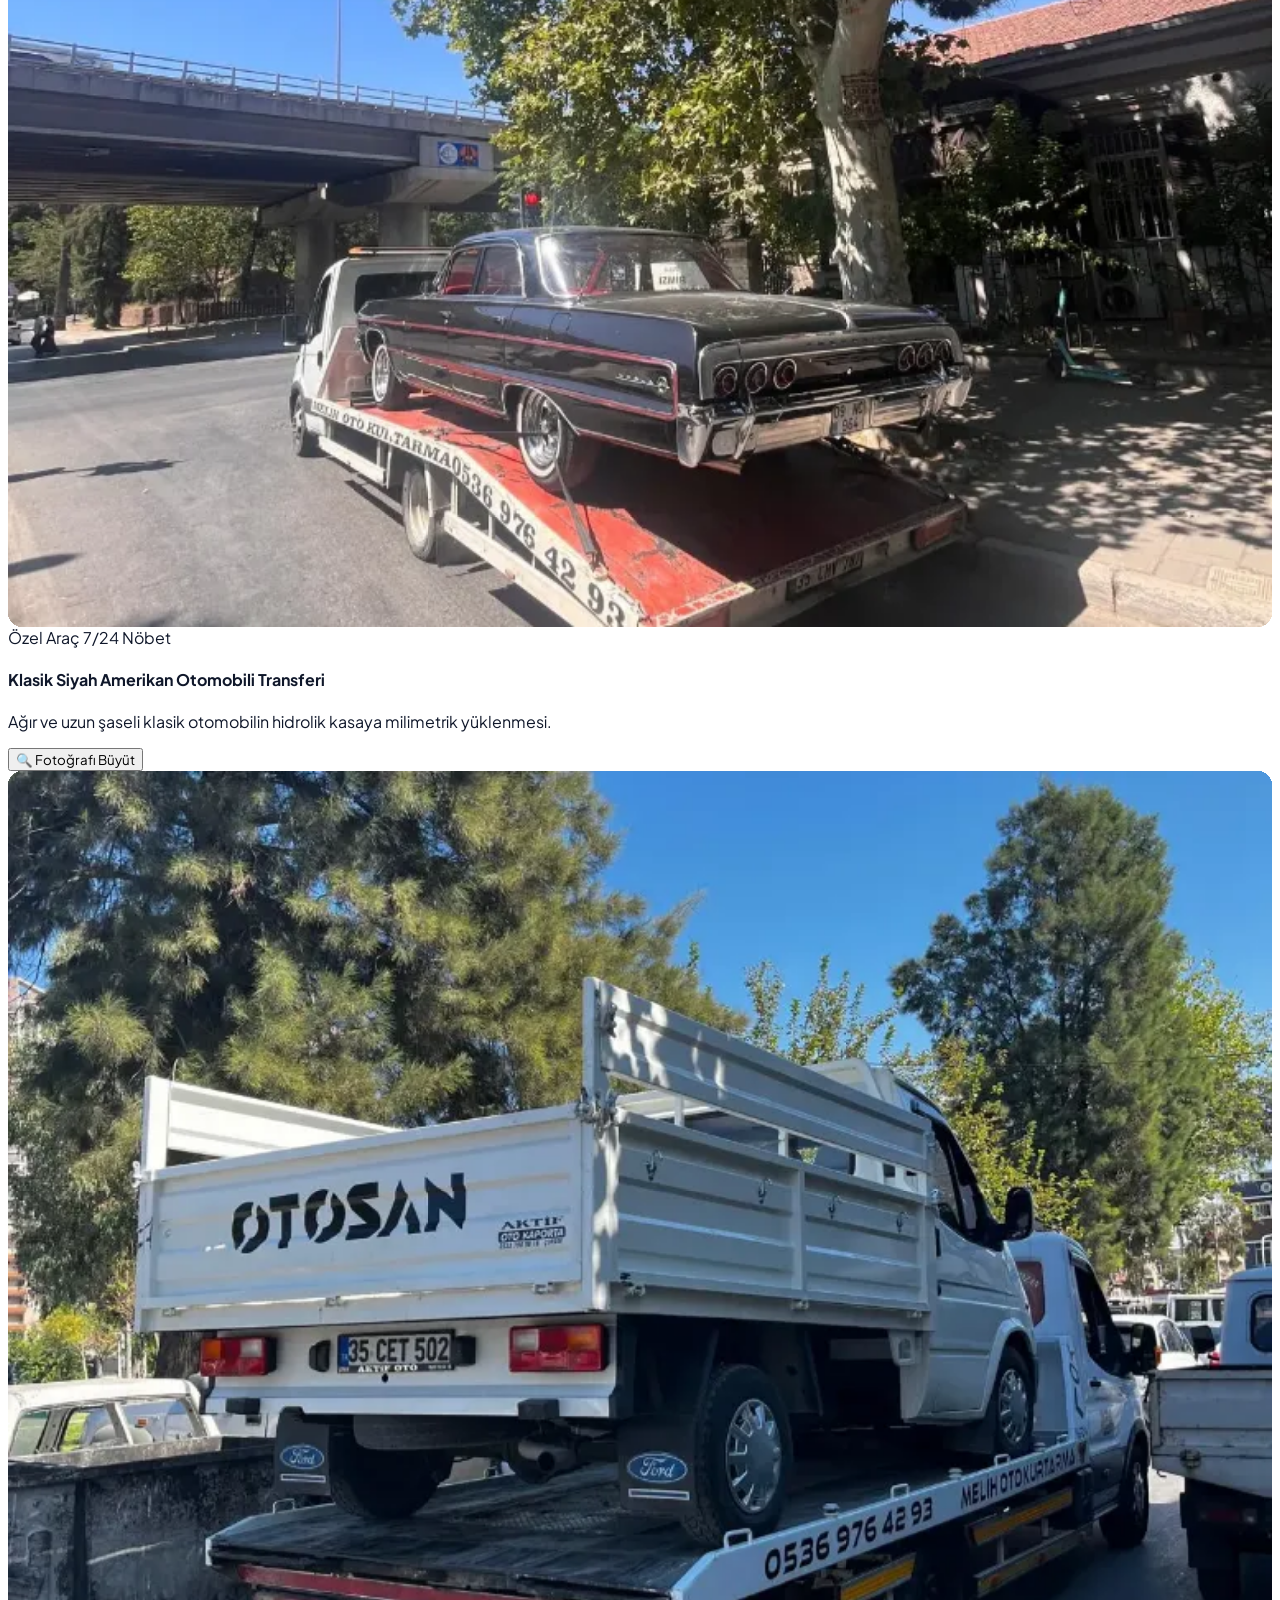
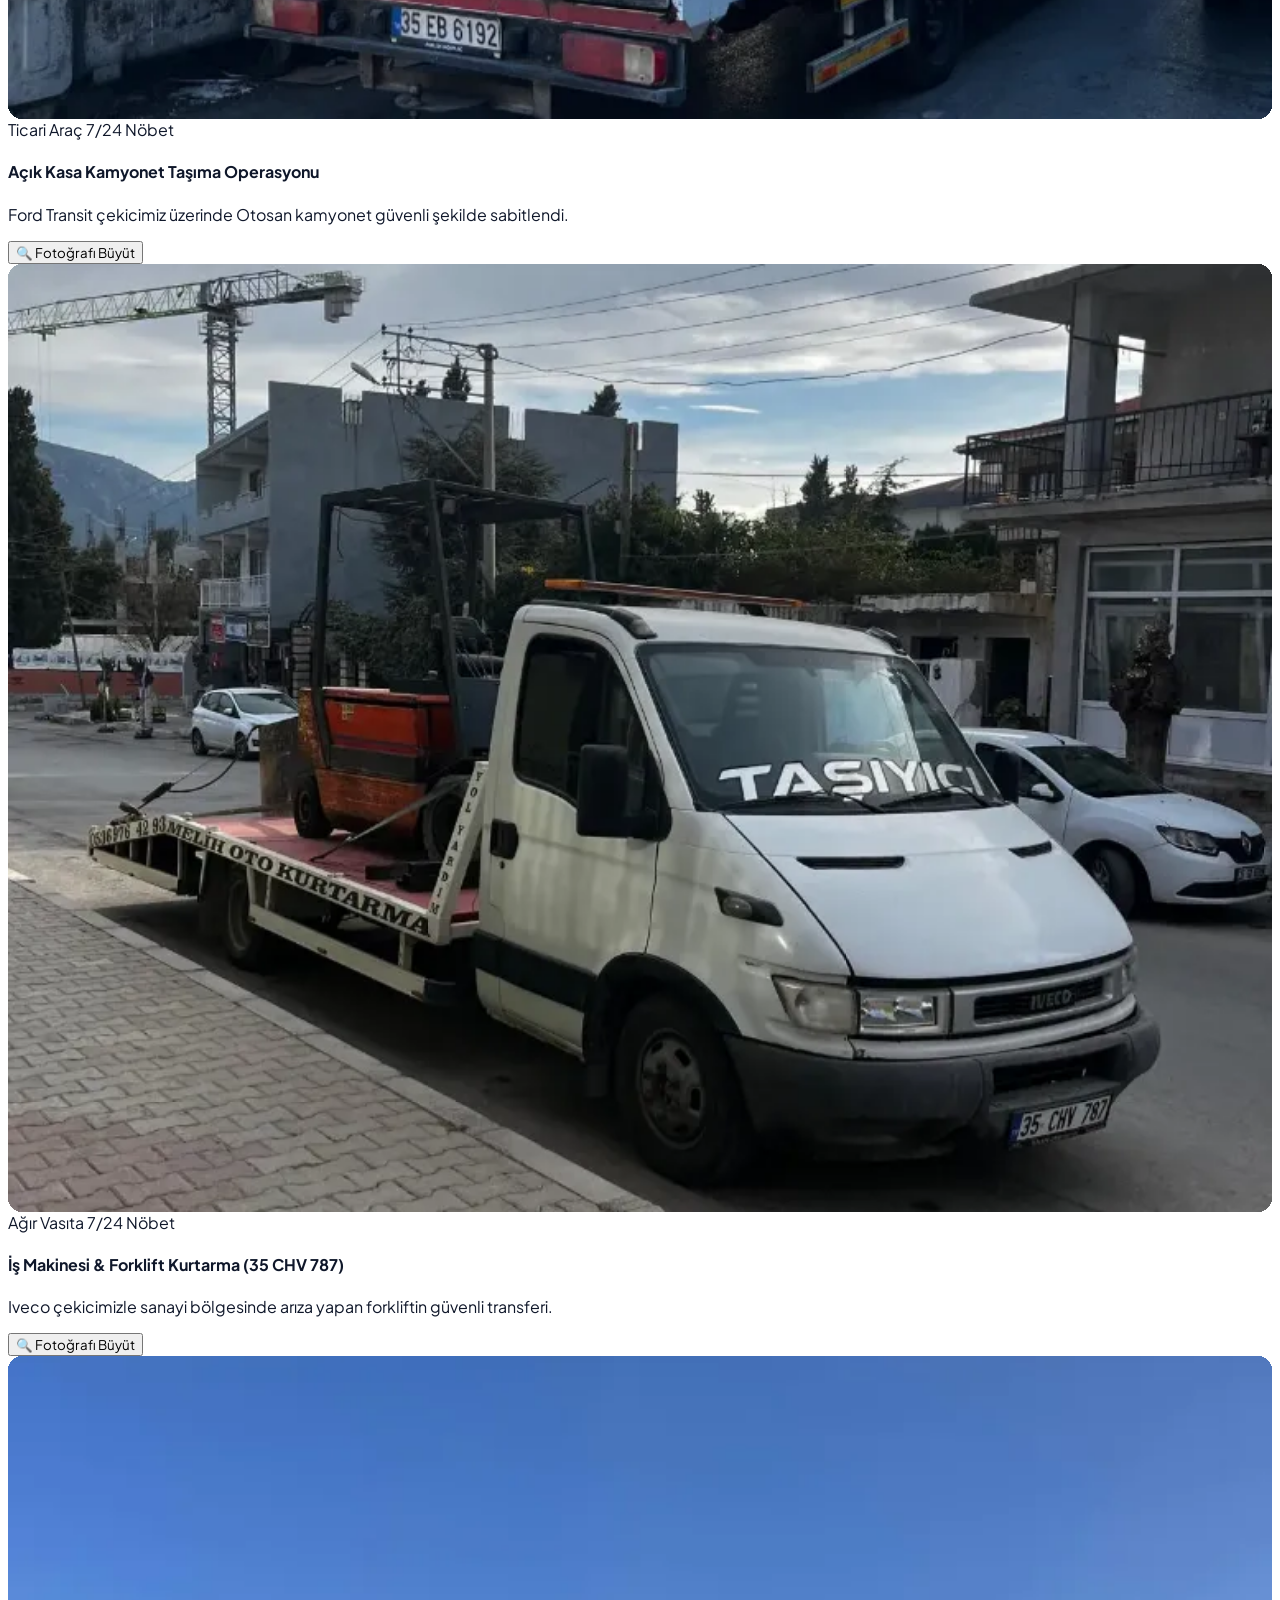
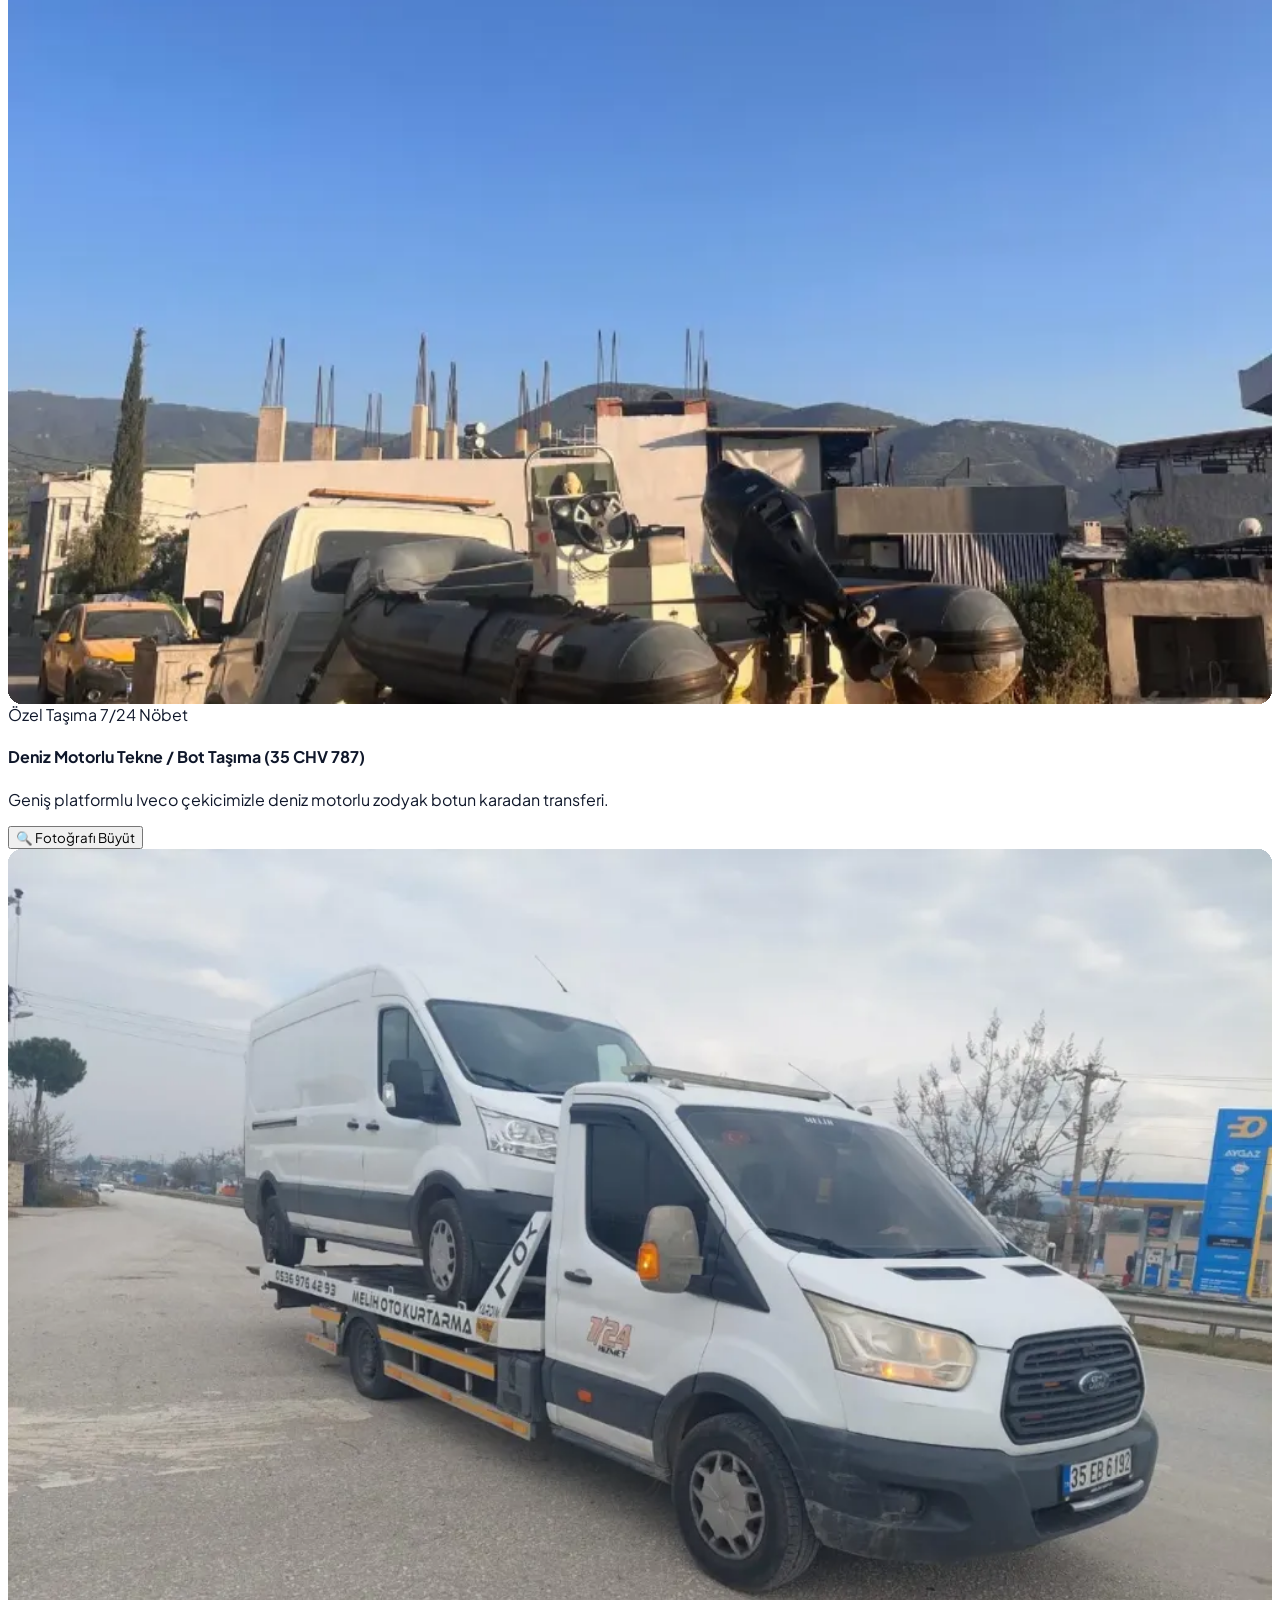
==== commit 869e6b67: "güncel" ====
--- a/index.html
+++ b/index.html
@@ -266,7 +266,7 @@
 
           <!-- Alt Açıklama -->
           <p class="text-base sm:text-lg text-slate-800 font-semibold leading-relaxed max-w-2xl mx-auto lg:mx-0">
-            İzmir'in neresinde olursanız olun; Karabağlar, Buca, Bornova, Konak ve tüm çevre yollarında <strong>7/24 kesintisiz</strong> oto çekici ve yol yardım hizmeti. Tek tuşla konumunuzu gönderin, hemen gelelim.
+            İzmir'in neresinde olursanız olun; <strong>Bornova, Bayraklı, Karşıyaka, Çiğli, Menemen, Buca, Karabağlar, Konak, Göztepe, Gaziemir, Menderes, Urla ve Ödemiş</strong> dahil tüm ana arterlerde ve çevre yollarında <strong>7/24 kesintisiz</strong> oto çekici ve yol yardım hizmeti. Tek tuşla konumunuzu gönderin, hemen gelelim.
           </p>
 
           <!-- Öne Çıkan Güven Rozetleri (Above the Fold 7/24 ve 15 Dk Güçlü Vurgusu) -->
@@ -1272,5 +1272,61 @@
   </div>
 
   <script src="script.js"></script>
+<script>
+(function() {
+  const params = new URLSearchParams(window.location.search);
+  const kelime = decodeURIComponent(params.get('kelime') || params.get('vt_keyword') || '').toLowerCase();
+  if (!kelime) return;
+
+  const bolgeler = {
+    'menemen': "Menemen'de",
+    'menderes': "Menderes'te",
+    'sarnıç': "Sarnıç'ta",
+    'sarnic': "Sarnıç'ta",
+    'göztepe': "Göztepe'de",
+    'goztepe': "Göztepe'de",
+    'urla': "Urla'da",
+    'çiğli': "Çiğli'de",
+    'cigli': "Çiğli'de",
+    'bornova': "Bornova'da",
+    'bayraklı': "Bayraklı'da",
+    'bayrakli': "Bayraklı'da",
+    'buca': "Buca'da",
+    'konak': "Konak'ta",
+    'karabağlar': "Karabağlar'da",
+    'karabaglar': "Karabağlar'da",
+    'karşıyaka': "Karşıyaka'da",
+    'karsiyaka': "Karşıyaka'da",
+    'gaziemir': "Gaziemir'de",
+    'balçova': "Balçova'da",
+    'balcova': "Balçova'da",
+    'narlıdere': "Narlıdere'de",
+    'narlidere': "Narlıdere'de",
+    'güzelbahçe': "Güzelbahçe'de",
+    'guzelbahce': "Güzelbahçe'de",
+    'torbalı': "Torbalı'da",
+    'torbali': "Torbalı'da",
+    'kemalpaşa': "Kemalpaşa'da",
+    'kemalpasa': "Kemalpaşa'da",
+    'aliağa': "Aliağa'da",
+    'aliaga': "Aliağa'da",
+    'seferihisar': "Seferihisar'da",
+    'çeşme': "Çeşme'de",
+    'cesme': "Çeşme'de",
+    'ödemiş': "Ödemiş'te",
+    'odemis': "Ödemiş'te"
+  };
+
+  for (const [anahtar, yazilisi] of Object.entries(bolgeler)) {
+    if (kelime.includes(anahtar)) {
+      const h1 = document.querySelector('h1');
+      if (h1 && h1.innerHTML.includes("İzmir'de")) {
+        h1.innerHTML = h1.innerHTML.replace("İzmir'de", yazilisi);
+      }
+      break;
+    }
+  }
+})();
+</script>
 </body>
 </html>
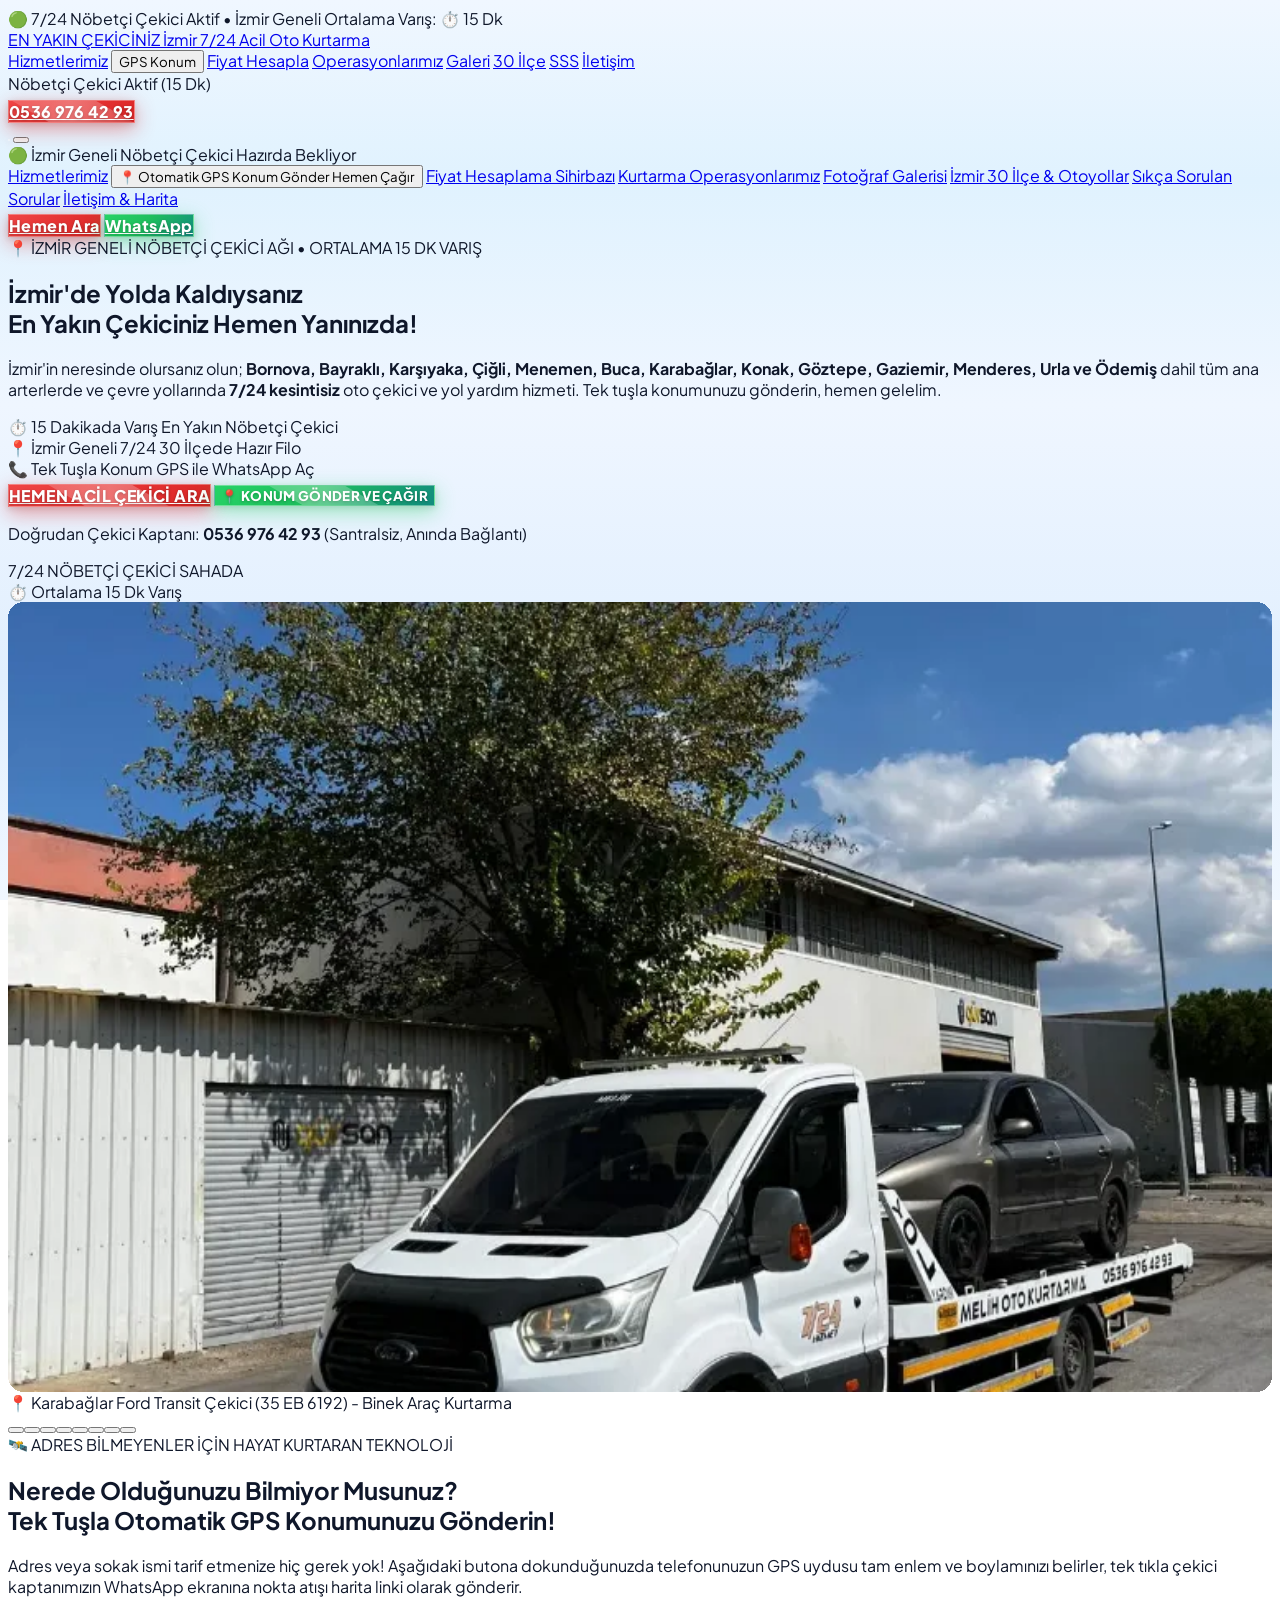
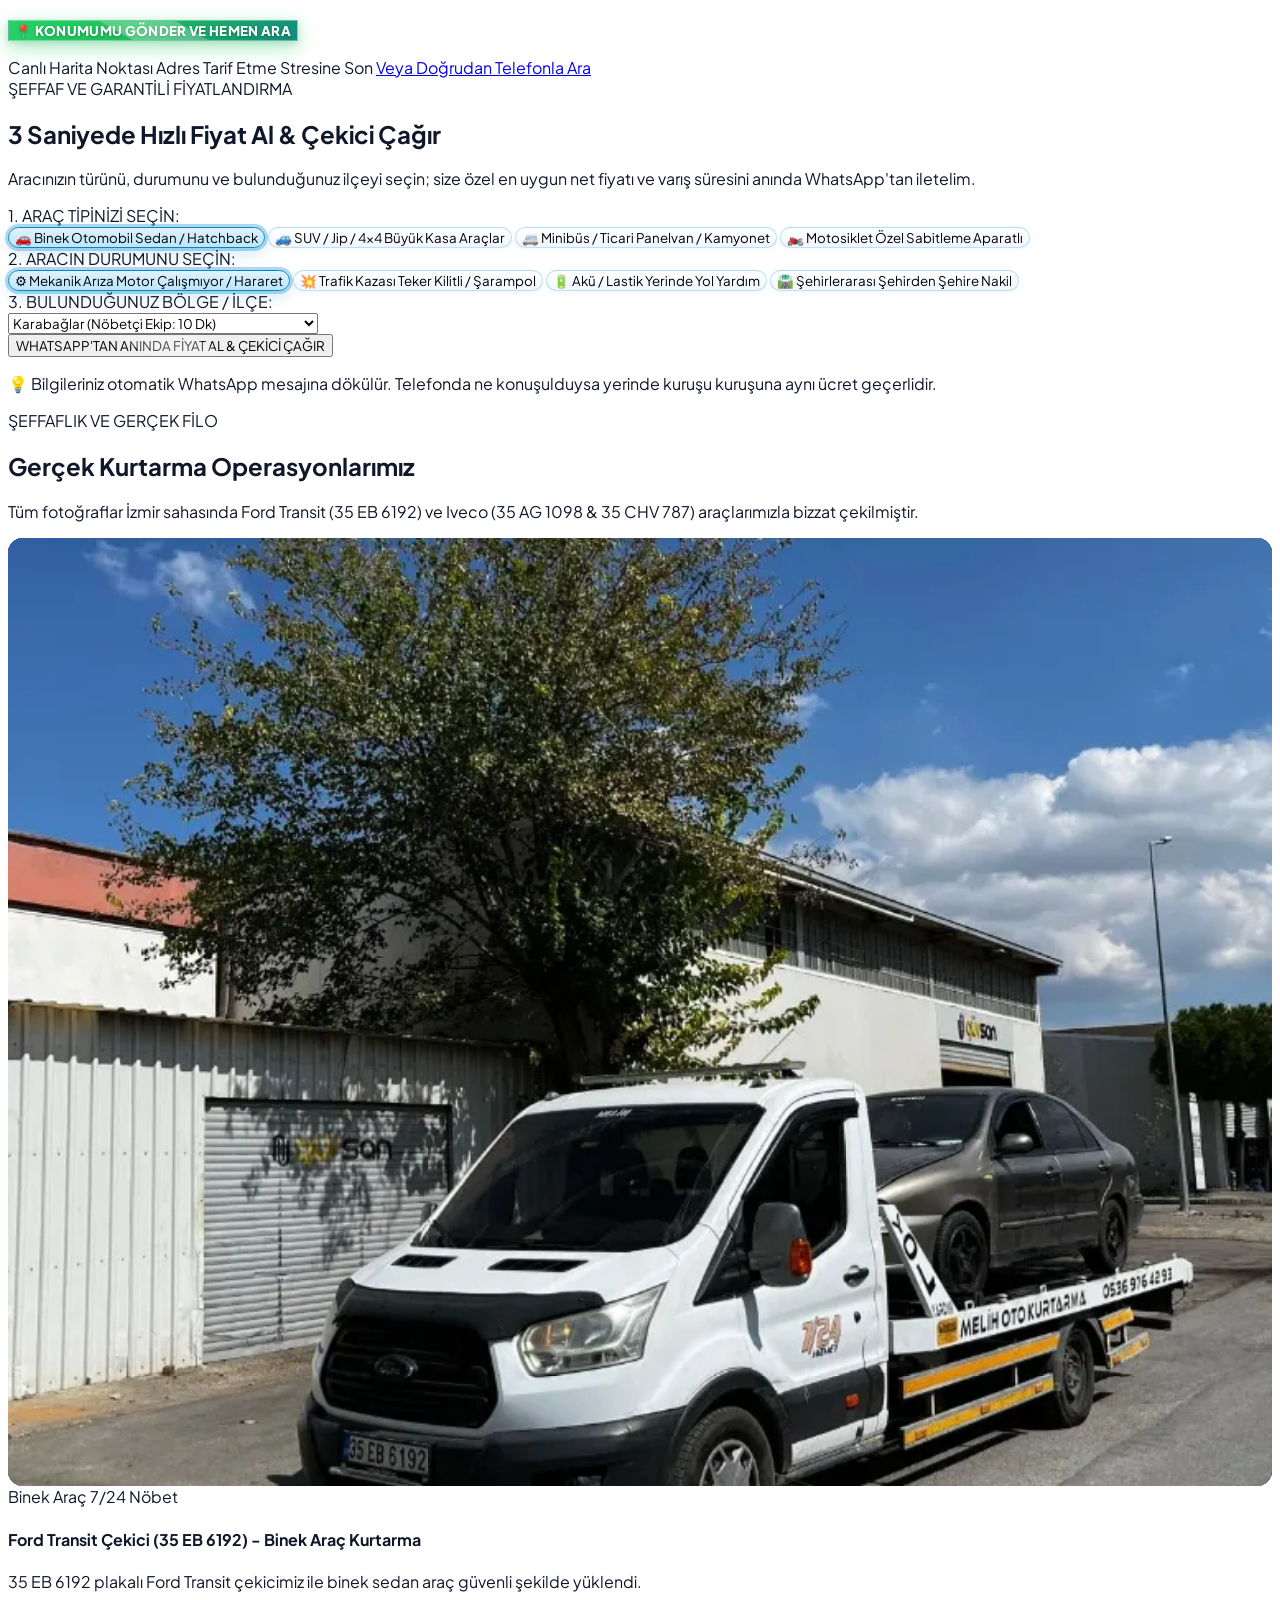
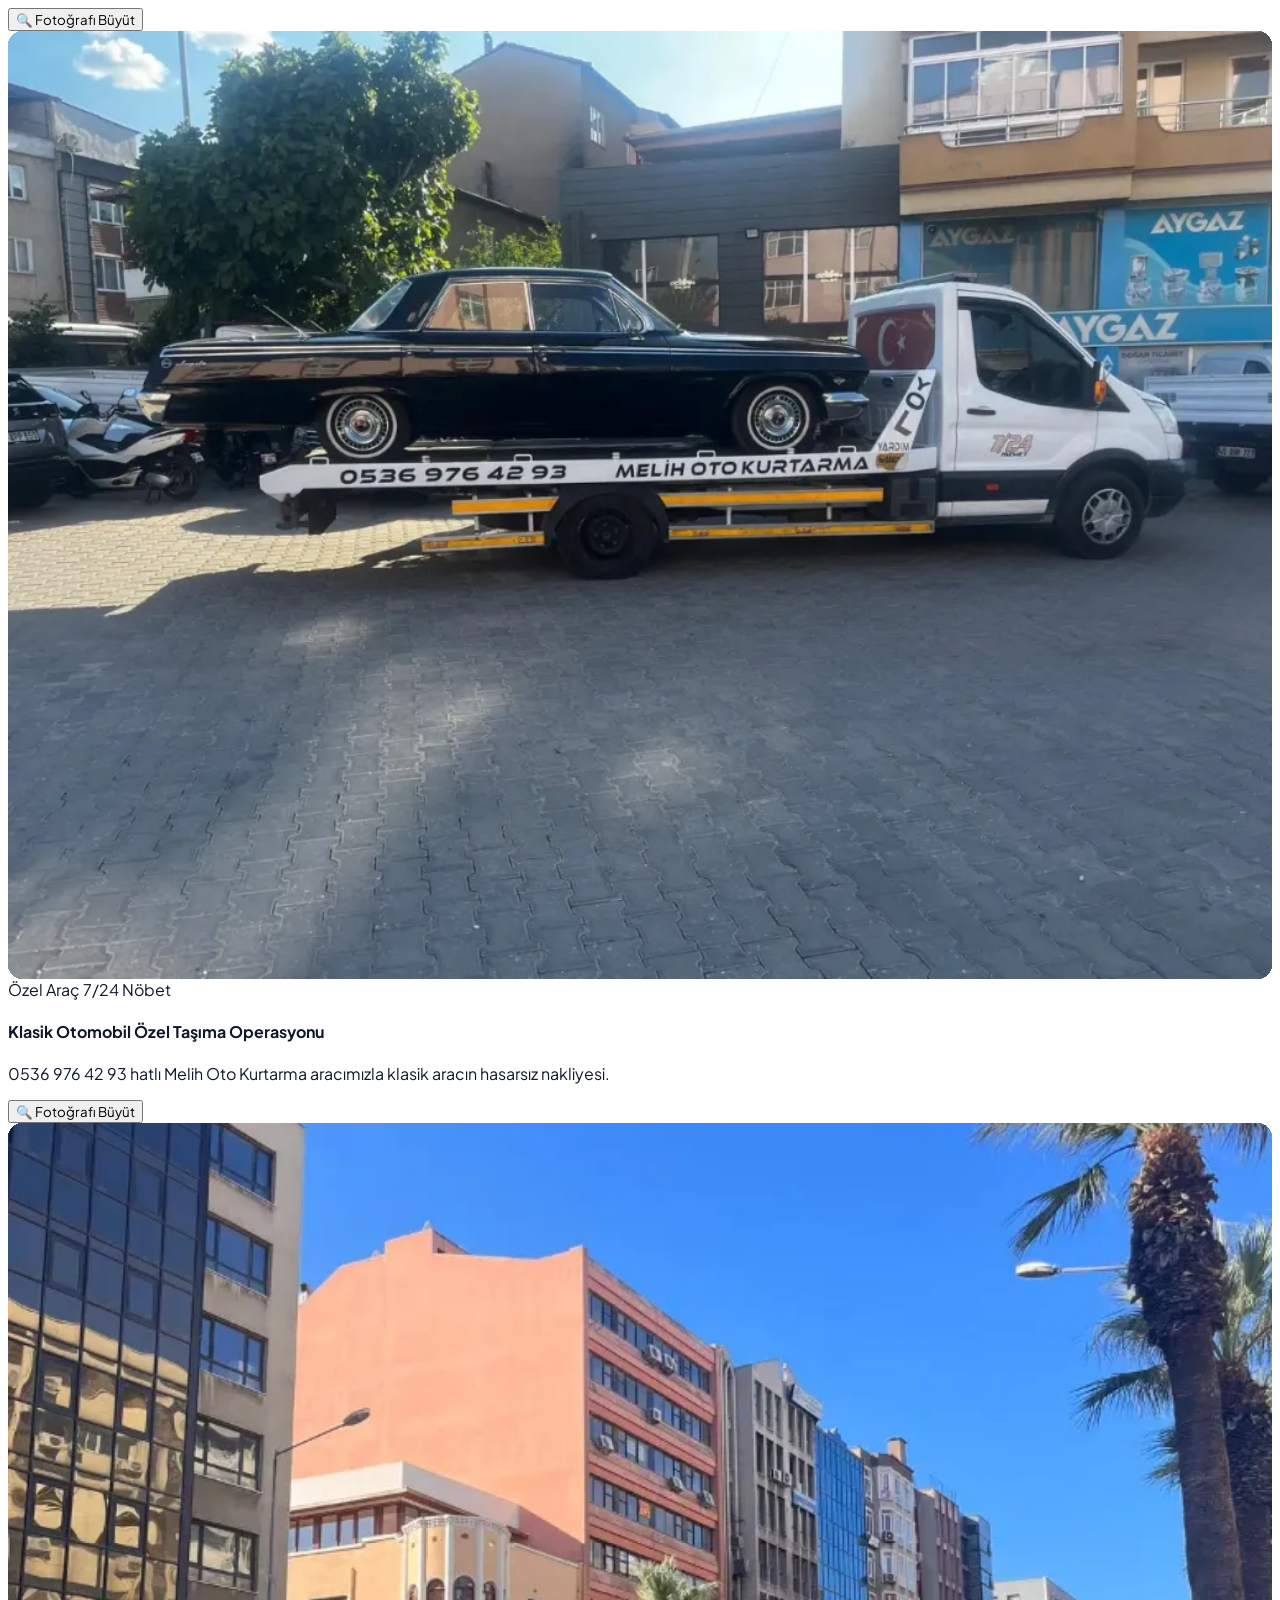
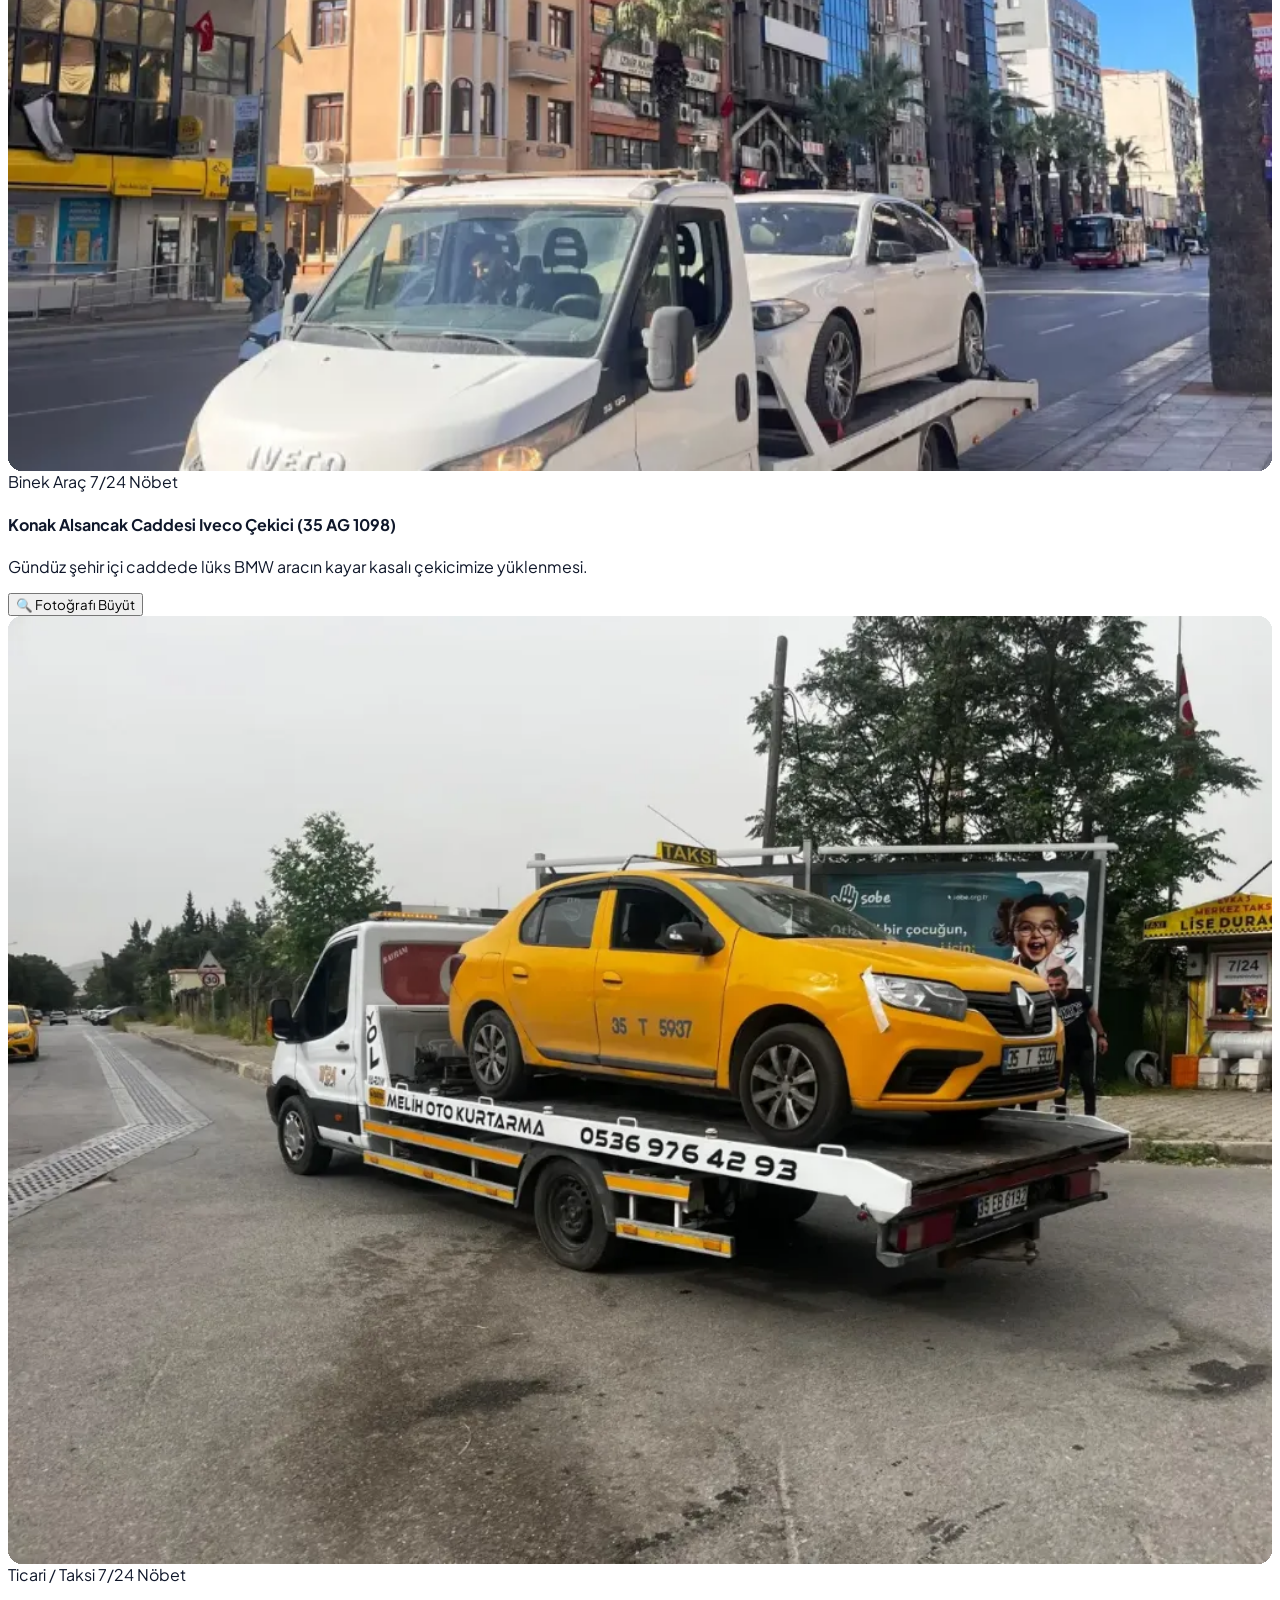
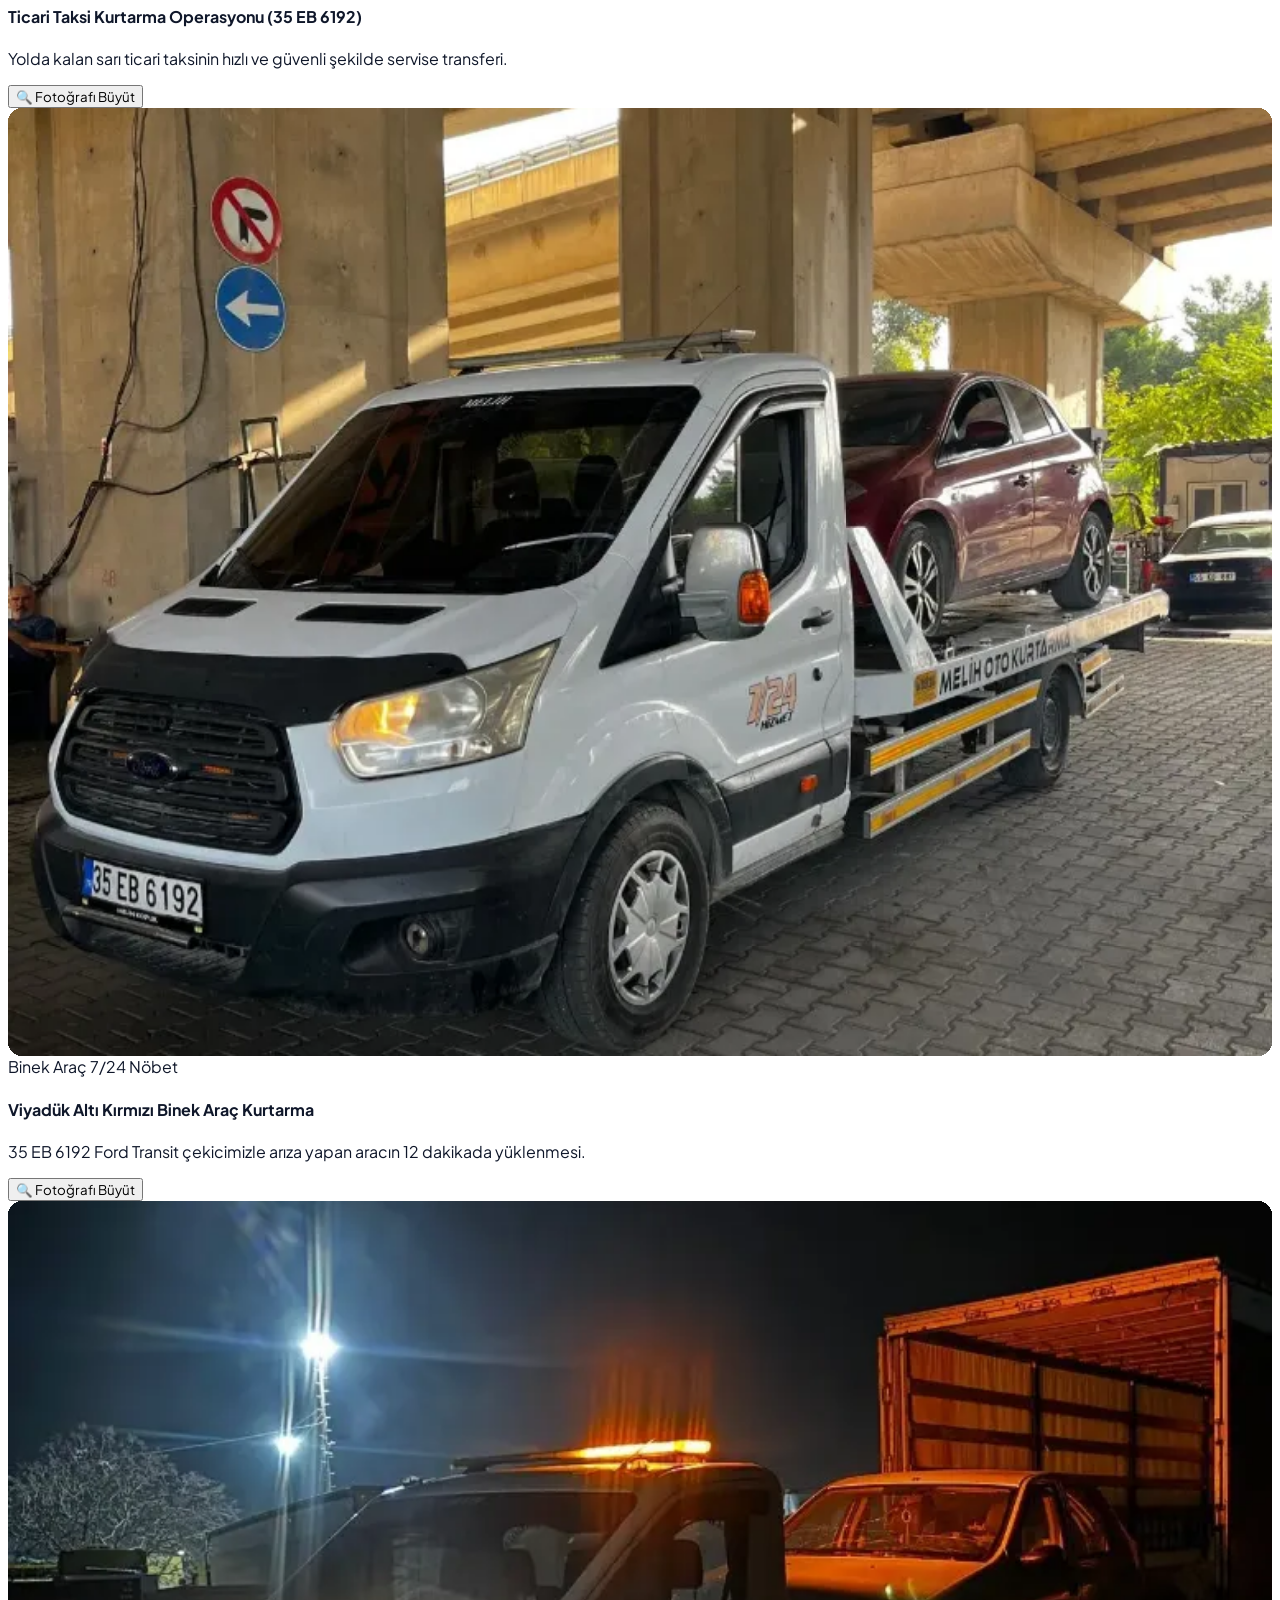
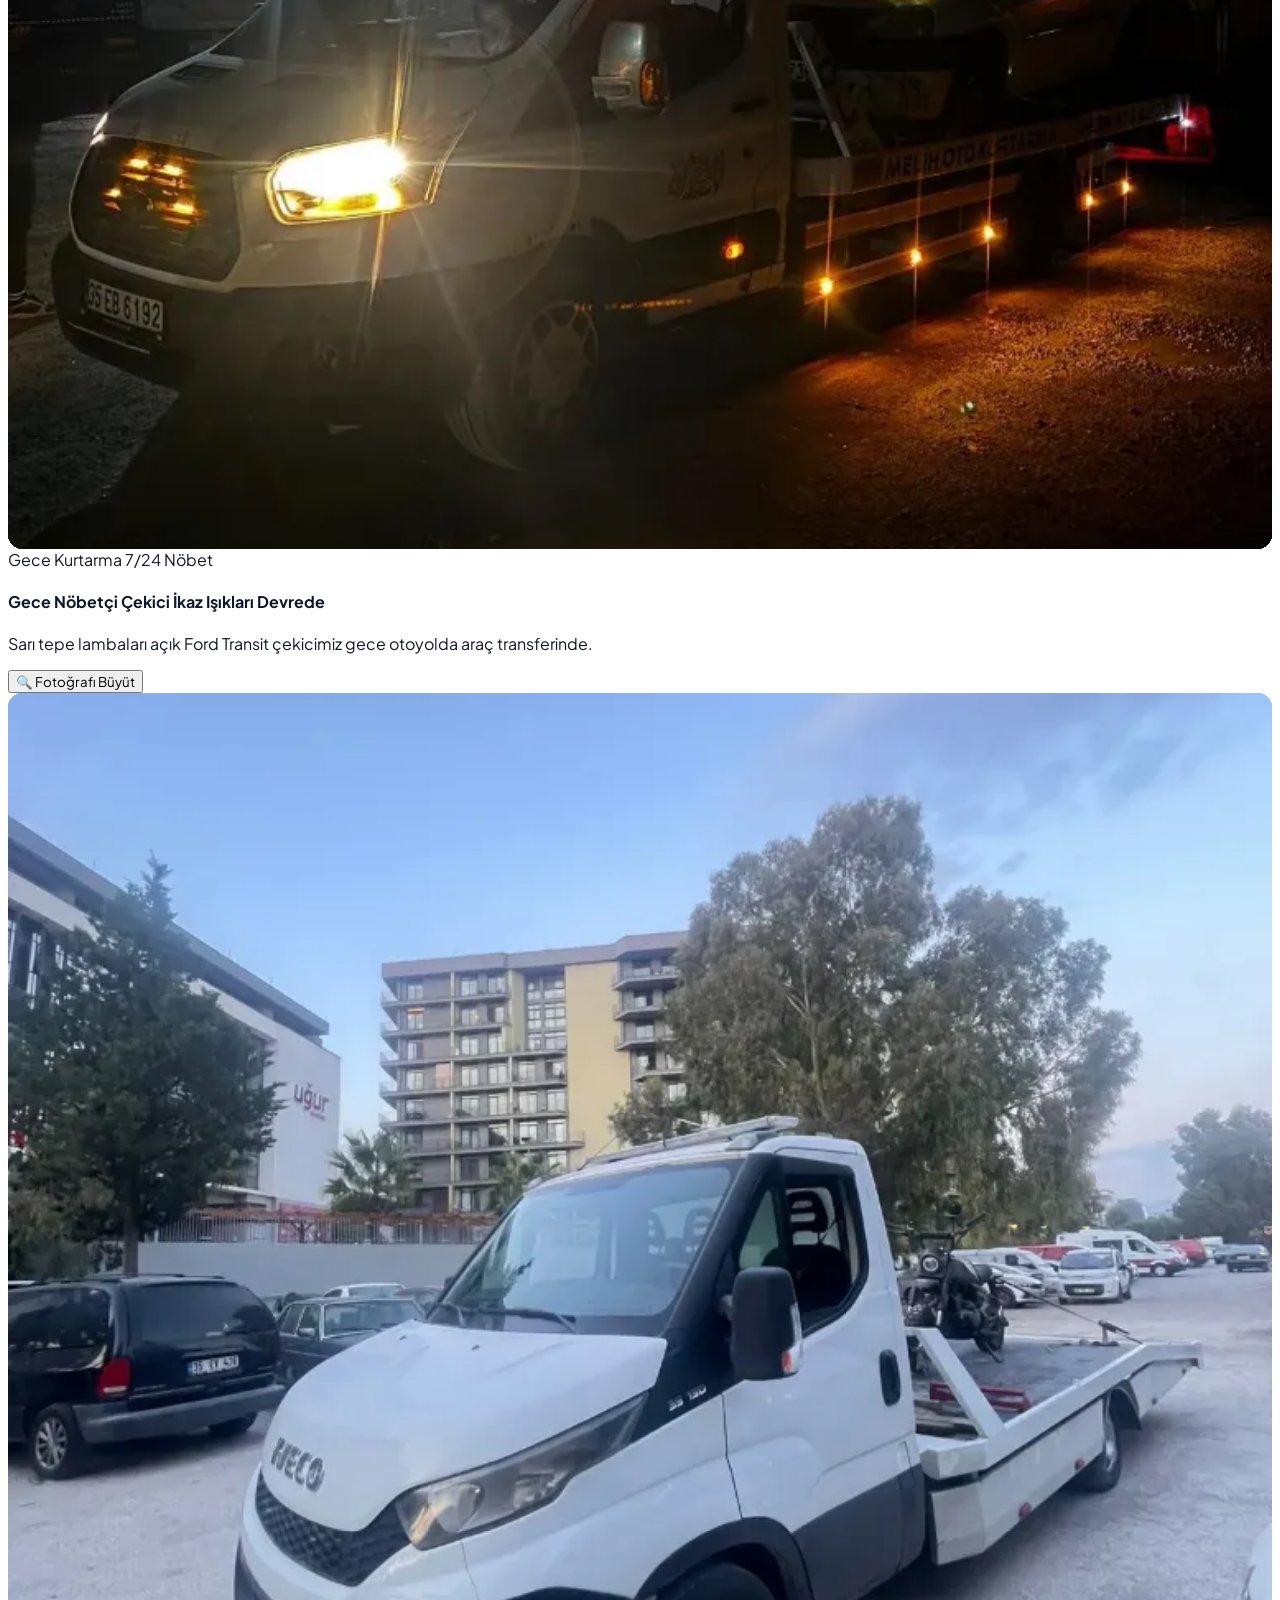
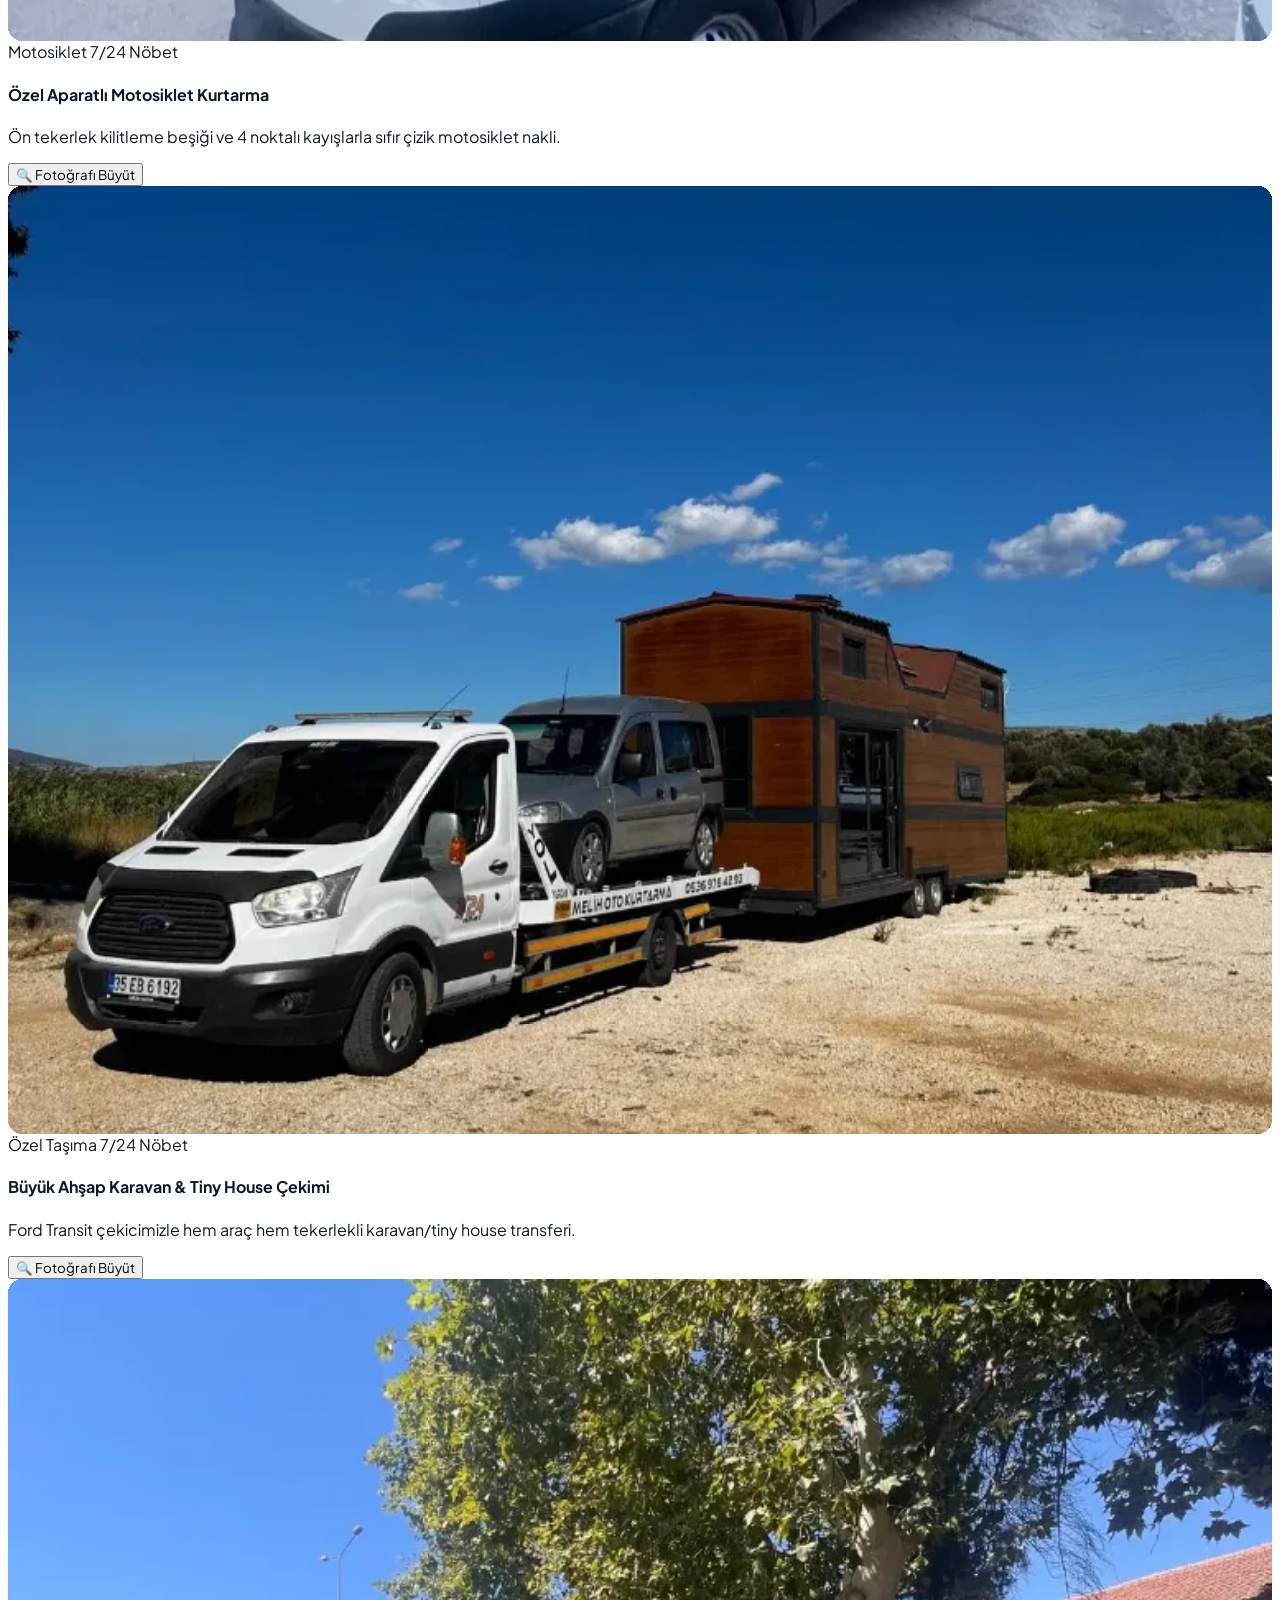
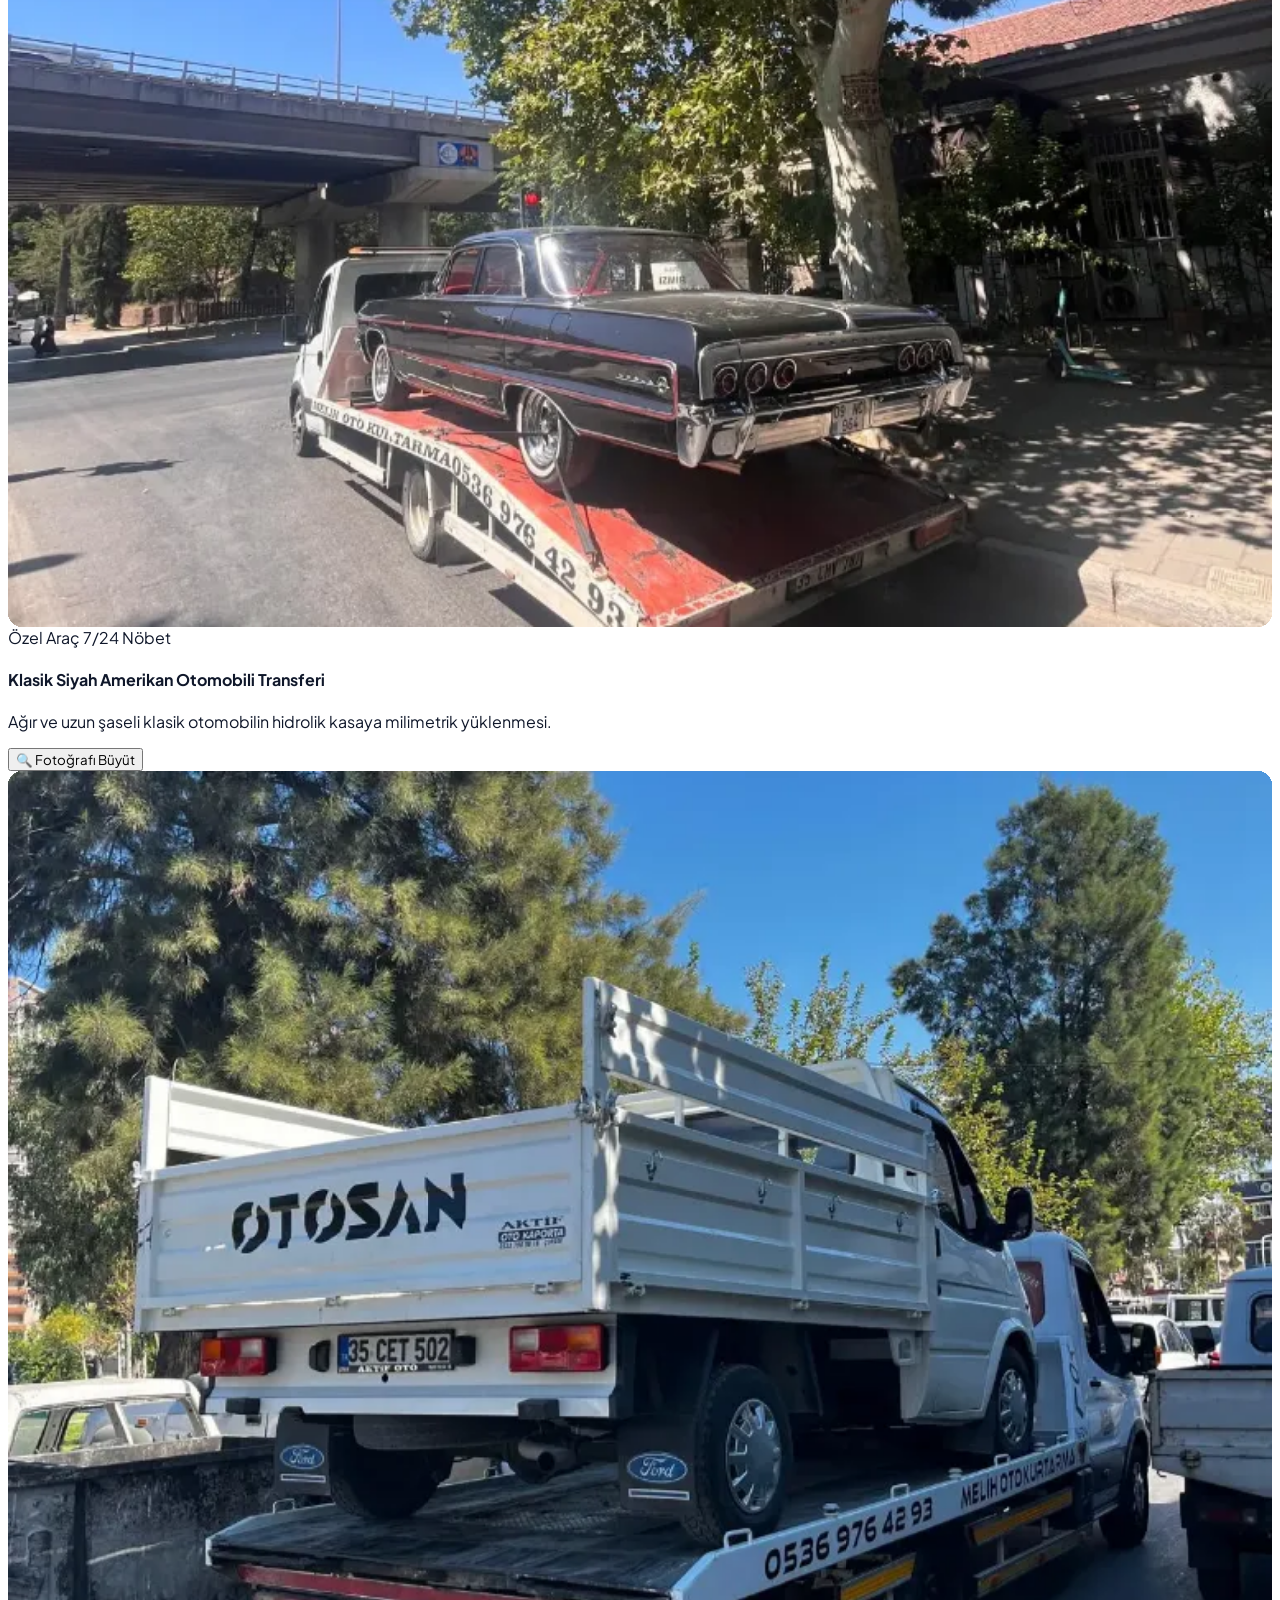
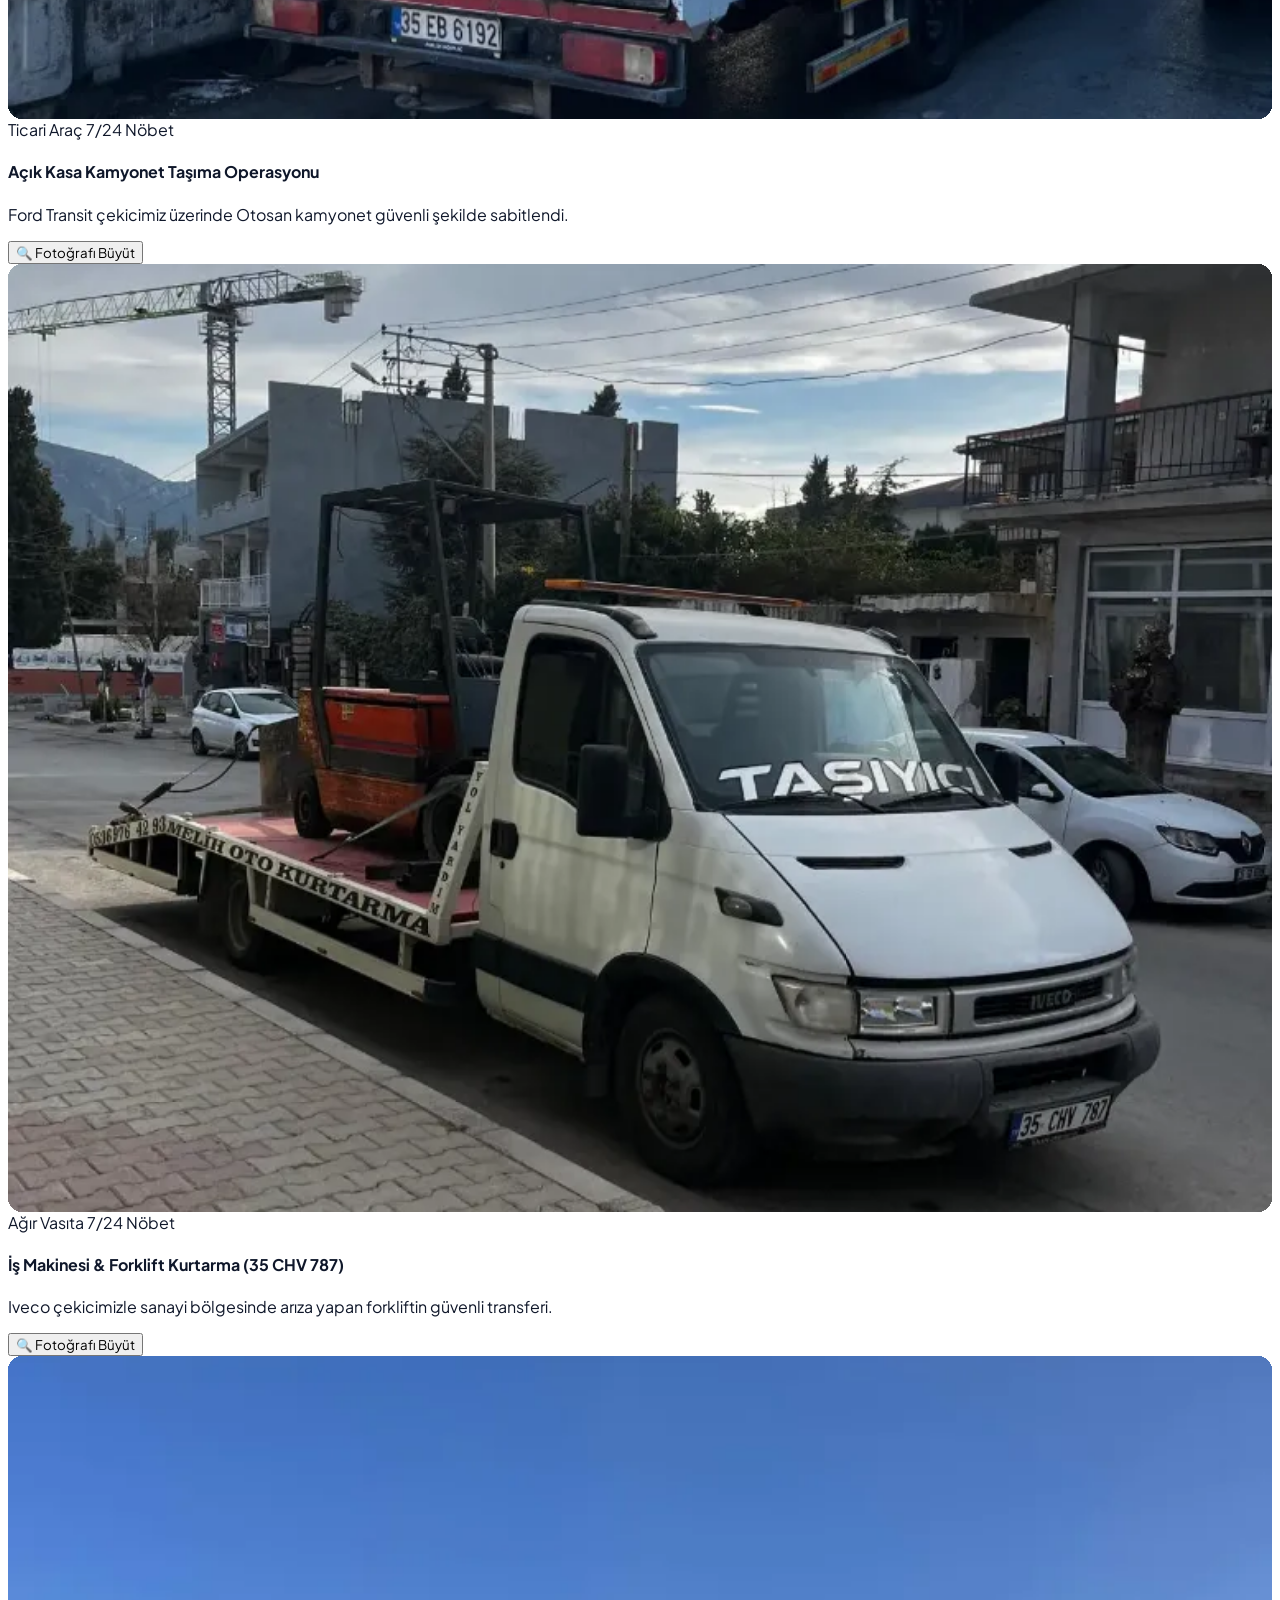
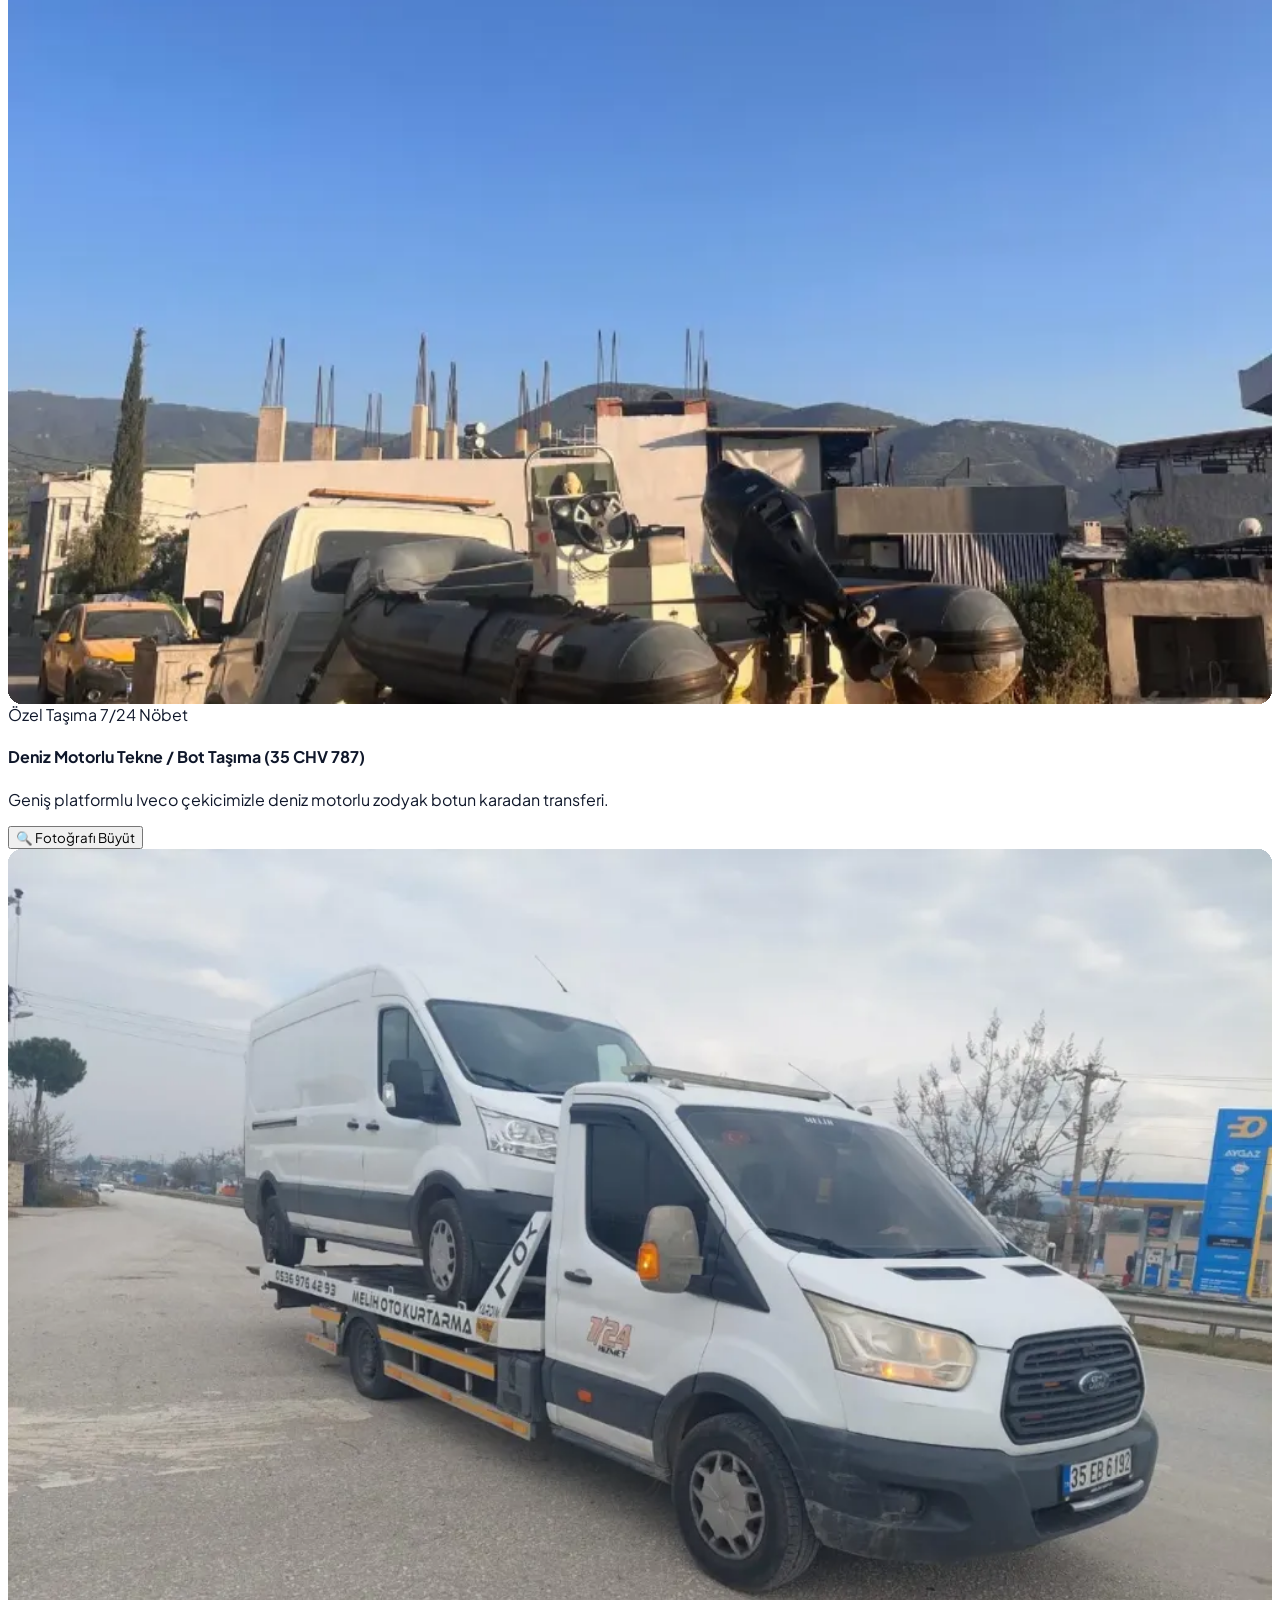
==== commit de8f7238: "GÜVENLİK" ====
--- a/index.html
+++ b/index.html
@@ -1328,5 +1328,70 @@
   }
 })();
 </script>
+<!-- Default Statcounter code for acil çekici
+https://enyakincekiciniz.com.tr/ -->
+<script type="text/javascript">
+var sc_project=13367384; 
+var sc_invisible=1; 
+var sc_security="8c93b3f8"; 
+</script>
+<script type="text/javascript"
+src="https://www.statcounter.com/counter/counter.js"
+async></script>
+<noscript><div class="statcounter"><a title="Web Analytics
+Made Easy - Statcounter" href="https://statcounter.com/"
+target="_blank"><img class="statcounter"
+src="https://c.statcounter.com/13367384/0/8c93b3f8/1/"
+alt="Web Analytics Made Easy - Statcounter"
+referrerPolicy="no-referrer-when-downgrade"></a></div></noscript>
+<!-- End of Statcounter Code -->
+<script>
+(function() {
+  const MAX_GIRIS = 2; // 3. girişten itibaren uyarıyı gösterir, siteyi kapatmaz
+  const SURE_SINIRI = 60 * 60 * 1000; // 1 saat içinde
+  const simdi = Date.now();
+  
+  let kayit = JSON.parse(localStorage.getItem('sec_monitor_v1') || '{"count":0,"firstTime":0}');
+  
+  if (simdi - kayit.firstTime > SURE_SINIRI) {
+    kayit = { count: 1, firstTime: simdi };
+  } else {
+    kayit.count += 1;
+  }
+  
+  localStorage.setItem('sec_monitor_v1', JSON.stringify(kayit));
+
+  if (kayit.count > MAX_GIRIS) {
+    const uyariKutusu = document.createElement('div');
+    uyariKutusu.style.cssText = 'position:fixed;top:15px;left:50%;transform:translateX(-50%);width:92%;max-width:500px;background:#1a0000;border:2px solid #ff2a2a;color:#fff;padding:16px;border-radius:10px;z-index:999999;box-shadow:0 10px 30px rgba(0,0,0,0.85);font-family:sans-serif;text-align:left;';
+    
+    uyariKutusu.innerHTML = `
+      <div style="display:flex;justify-content:space-between;align-items:center;margin-bottom:8px;">
+        <span style="color:#ff4d4d;font-weight:bold;font-size:14px;">⚠️ TEKRARLI REKLAM TIKLAMASI TESPİT EDİLDİ</span>
+        <button onclick="this.parentElement.parentElement.remove()" style="background:#333;color:#fff;border:none;border-radius:4px;padding:2px 8px;cursor:pointer;font-size:12px;">Kapat ✕</button>
+      </div>
+      <p style="margin:0 0 8px 0;font-size:13px;line-height:1.45;color:#f1f1f1;">
+        IP adresiniz (<strong id="ziyaretci-ip" style="color:#ffeb3b;">Tespit ediliyor...</strong>) ve cihaz bilgileriniz sistemimizde kayıt altındadır. Gerçek bir yol yardım ihtiyacınız varsa aşağıdan hemen arayabilirsiniz.
+      </p>
+      <p style="margin:0;font-size:12px;line-height:1.4;color:#ff8080;font-weight:bold;">
+        Ancak reklam bütçemize zarar vermek amacıyla tekrarlı tıklama yapmaya devam ederseniz, kayıtlı IP ve cihaz loglarınızla birlikte bilişim suçları kapsamında yasal süreç başlatılacaktır.
+      </p>
+    `;
+    
+    document.body.appendChild(uyariKutusu);
+
+    fetch('https://api.ipify.org?format=json')
+      .then(res => res.json())
+      .then(data => {
+        const ipSpan = document.getElementById('ziyaretci-ip');
+        if (ipSpan && data.ip) ipSpan.textContent = data.ip;
+      })
+      .catch(() => {
+        const ipSpan = document.getElementById('ziyaretci-ip');
+        if (ipSpan) ipSpan.textContent = 'Kayıt Altında';
+      });
+  }
+})();
+</script>
 </body>
 </html>
